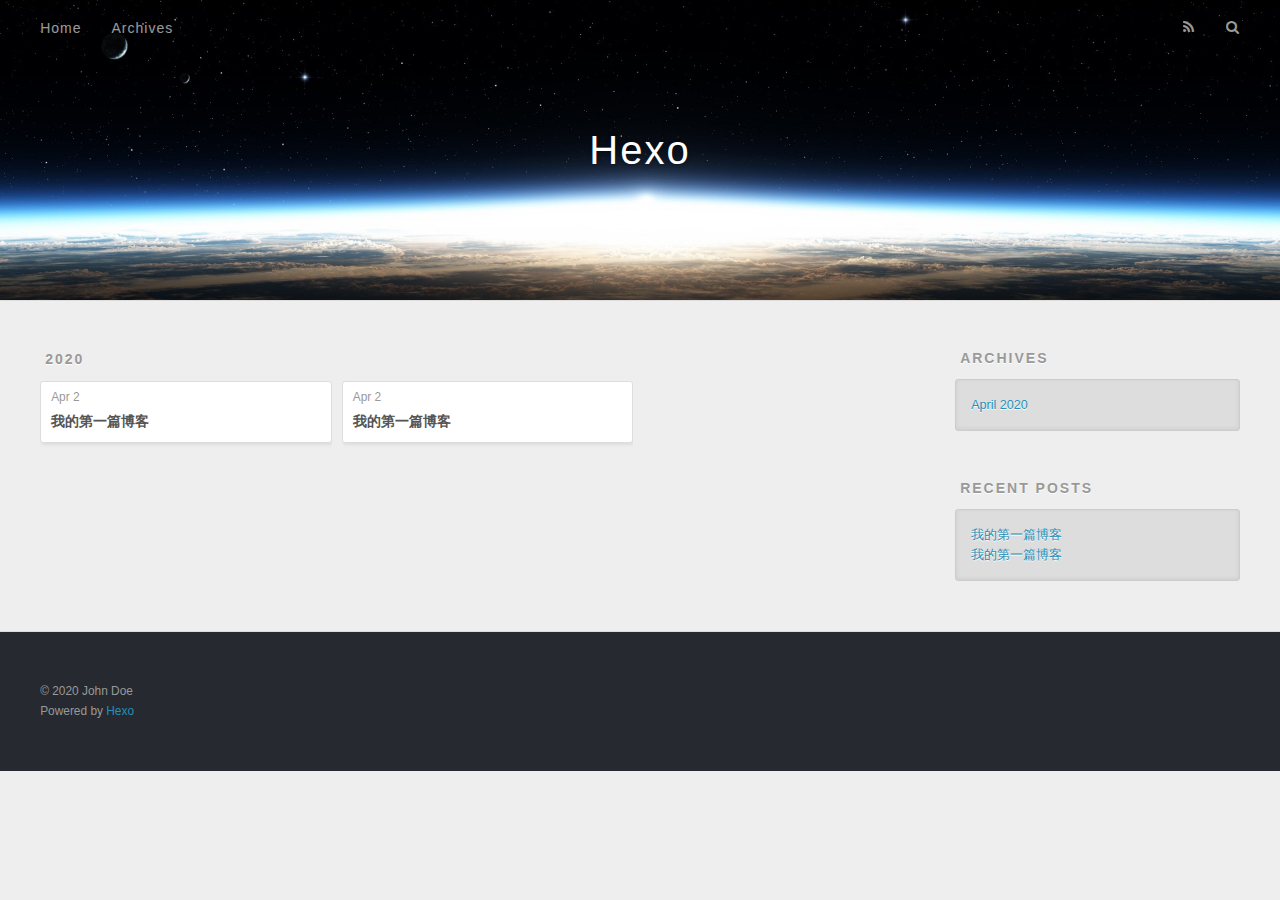
==== archives/index.html @ 29091b1b "Site updated: 2020-04-02 18:50:26" ====
<!DOCTYPE html>
<html>
<head>
  <meta charset="utf-8">
  

  
  <title>Archives | Hexo</title>
  <meta name="viewport" content="width=device-width, initial-scale=1, maximum-scale=1">
  <meta property="og:type" content="website">
<meta property="og:title" content="Hexo">
<meta property="og:url" content="http://yoursite.com/archives/index.html">
<meta property="og:site_name" content="Hexo">
<meta property="og:locale" content="en_US">
<meta property="article:author" content="John Doe">
<meta name="twitter:card" content="summary">
  
    <link rel="alternate" href="/atom.xml" title="Hexo" type="application/atom+xml">
  
  
    <link rel="icon" href="/favicon.png">
  
  
    <link href="//fonts.googleapis.com/css?family=Source+Code+Pro" rel="stylesheet" type="text/css">
  
  
<link rel="stylesheet" href="/css/style.css">

<meta name="generator" content="Hexo 4.2.0"></head>

<body>
  <div id="container">
    <div id="wrap">
      <header id="header">
  <div id="banner"></div>
  <div id="header-outer" class="outer">
    <div id="header-title" class="inner">
      <h1 id="logo-wrap">
        <a href="/" id="logo">Hexo</a>
      </h1>
      
    </div>
    <div id="header-inner" class="inner">
      <nav id="main-nav">
        <a id="main-nav-toggle" class="nav-icon"></a>
        
          <a class="main-nav-link" href="/">Home</a>
        
          <a class="main-nav-link" href="/archives">Archives</a>
        
      </nav>
      <nav id="sub-nav">
        
          <a id="nav-rss-link" class="nav-icon" href="/atom.xml" title="RSS Feed"></a>
        
        <a id="nav-search-btn" class="nav-icon" title="Search"></a>
      </nav>
      <div id="search-form-wrap">
        <form action="//google.com/search" method="get" accept-charset="UTF-8" class="search-form"><input type="search" name="q" class="search-form-input" placeholder="Search"><button type="submit" class="search-form-submit">&#xF002;</button><input type="hidden" name="sitesearch" value="http://yoursite.com"></form>
      </div>
    </div>
  </div>
</header>
      <div class="outer">
        <section id="main">
  
  
    
    
      
      
      <section class="archives-wrap">
        <div class="archive-year-wrap">
          <a href="/archives/2020" class="archive-year">2020</a>
        </div>
        <div class="archives">
    
    <article class="archive-article archive-type-post">
  <div class="archive-article-inner">
    <header class="archive-article-header">
      <a href="/2020/04/02/%E6%88%91%E7%9A%84%E7%AC%AC%E4%B8%80%E7%AF%87%E5%8D%9A%E5%AE%A2/" class="archive-article-date">
  <time datetime="2020-04-02T09:47:54.000Z" itemprop="datePublished">Apr 2</time>
</a>
      
  
    <h1 itemprop="name">
      <a class="archive-article-title" href="/2020/04/02/%E6%88%91%E7%9A%84%E7%AC%AC%E4%B8%80%E7%AF%87%E5%8D%9A%E5%AE%A2/">我的第一篇博客</a>
    </h1>
  

    </header>
  </div>
</article>
  
    
    
    <article class="archive-article archive-type-post">
  <div class="archive-article-inner">
    <header class="archive-article-header">
      <a href="/2020/04/02/hello-world/" class="archive-article-date">
  <time datetime="2020-04-02T09:35:02.810Z" itemprop="datePublished">Apr 2</time>
</a>
      
  
    <h1 itemprop="name">
      <a class="archive-article-title" href="/2020/04/02/hello-world/">我的第一篇博客</a>
    </h1>
  

    </header>
  </div>
</article>
  
  
    </div></section>
  


</section>
        
          <aside id="sidebar">
  
    

  
    

  
    
  
    
  <div class="widget-wrap">
    <h3 class="widget-title">Archives</h3>
    <div class="widget">
      <ul class="archive-list"><li class="archive-list-item"><a class="archive-list-link" href="/archives/2020/04/">April 2020</a></li></ul>
    </div>
  </div>


  
    
  <div class="widget-wrap">
    <h3 class="widget-title">Recent Posts</h3>
    <div class="widget">
      <ul>
        
          <li>
            <a href="/2020/04/02/%E6%88%91%E7%9A%84%E7%AC%AC%E4%B8%80%E7%AF%87%E5%8D%9A%E5%AE%A2/">我的第一篇博客</a>
          </li>
        
          <li>
            <a href="/2020/04/02/hello-world/">我的第一篇博客</a>
          </li>
        
      </ul>
    </div>
  </div>

  
</aside>
        
      </div>
      <footer id="footer">
  
  <div class="outer">
    <div id="footer-info" class="inner">
      &copy; 2020 John Doe<br>
      Powered by <a href="http://hexo.io/" target="_blank">Hexo</a>
    </div>
  </div>
</footer>
    </div>
    <nav id="mobile-nav">
  
    <a href="/" class="mobile-nav-link">Home</a>
  
    <a href="/archives" class="mobile-nav-link">Archives</a>
  
</nav>
    

<script src="//ajax.googleapis.com/ajax/libs/jquery/2.0.3/jquery.min.js"></script>


  
<link rel="stylesheet" href="/fancybox/jquery.fancybox.css">

  
<script src="/fancybox/jquery.fancybox.pack.js"></script>




<script src="/js/script.js"></script>




  </div>
</body>
</html>
---- css/style.css ----
body {
  width: 100%;
}
body:before,
body:after {
  content: "";
  display: table;
}
body:after {
  clear: both;
}
html,
body,
div,
span,
applet,
object,
iframe,
h1,
h2,
h3,
h4,
h5,
h6,
p,
blockquote,
pre,
a,
abbr,
acronym,
address,
big,
cite,
code,
del,
dfn,
em,
img,
ins,
kbd,
q,
s,
samp,
small,
strike,
strong,
sub,
sup,
tt,
var,
dl,
dt,
dd,
ol,
ul,
li,
fieldset,
form,
label,
legend,
table,
caption,
tbody,
tfoot,
thead,
tr,
th,
td {
  margin: 0;
  padding: 0;
  border: 0;
  outline: 0;
  font-weight: inherit;
  font-style: inherit;
  font-family: inherit;
  font-size: 100%;
  vertical-align: baseline;
}
body {
  line-height: 1;
  color: #000;
  background: #fff;
}
ol,
ul {
  list-style: none;
}
table {
  border-collapse: separate;
  border-spacing: 0;
  vertical-align: middle;
}
caption,
th,
td {
  text-align: left;
  font-weight: normal;
  vertical-align: middle;
}
a img {
  border: none;
}
input,
button {
  margin: 0;
  padding: 0;
}
input::-moz-focus-inner,
button::-moz-focus-inner {
  border: 0;
  padding: 0;
}
@font-face {
  font-family: FontAwesome;
  font-style: normal;
  font-weight: normal;
  src: url("fonts/fontawesome-webfont.eot?v=#4.0.3");
  src: url("fonts/fontawesome-webfont.eot?#iefix&v=#4.0.3") format("embedded-opentype"), url("fonts/fontawesome-webfont.woff?v=#4.0.3") format("woff"), url("fonts/fontawesome-webfont.ttf?v=#4.0.3") format("truetype"), url("fonts/fontawesome-webfont.svg#fontawesomeregular?v=#4.0.3") format("svg");
}
html,
body,
#container {
  height: 100%;
}
body {
  background: #eee;
  font: 14px -apple-system, BlinkMacSystemFont, "Segoe UI", "Roboto", "Oxygen", "Ubuntu", "Cantarell", "Fira Sans", "Droid Sans", "Helvetica Neue", sans-serif;
  -webkit-text-size-adjust: 100%;
}
.outer {
  max-width: 1220px;
  margin: 0 auto;
  padding: 0 20px;
}
.outer:before,
.outer:after {
  content: "";
  display: table;
}
.outer:after {
  clear: both;
}
.inner {
  display: inline;
  float: left;
  width: 98.33333333333333%;
  margin: 0 0.833333333333333%;
}
.left,
.alignleft {
  float: left;
}
.right,
.alignright {
  float: right;
}
.clear {
  clear: both;
}
#container {
  position: relative;
}
.mobile-nav-on {
  overflow: hidden;
}
#wrap {
  height: 100%;
  width: 100%;
  position: absolute;
  top: 0;
  left: 0;
  -webkit-transition: 0.2s ease-out;
  -moz-transition: 0.2s ease-out;
  -ms-transition: 0.2s ease-out;
  transition: 0.2s ease-out;
  z-index: 1;
  background: #eee;
}
.mobile-nav-on #wrap {
  left: 280px;
}
@media screen and (min-width: 768px) {
  #main {
    display: inline;
    float: left;
    width: 73.33333333333333%;
    margin: 0 0.833333333333333%;
  }
}
.article-date,
.article-category-link,
.archive-year,
.widget-title {
  text-decoration: none;
  text-transform: uppercase;
  letter-spacing: 2px;
  color: #999;
  margin-bottom: 1em;
  margin-left: 5px;
  line-height: 1em;
  text-shadow: 0 1px #fff;
  font-weight: bold;
}
.article-inner,
.archive-article-inner {
  background: #fff;
  -webkit-box-shadow: 1px 2px 3px #ddd;
  box-shadow: 1px 2px 3px #ddd;
  border: 1px solid #ddd;
  border-radius: 3px;
}
.article-entry h1,
.widget h1 {
  font-size: 2em;
}
.article-entry h2,
.widget h2 {
  font-size: 1.5em;
}
.article-entry h3,
.widget h3 {
  font-size: 1.3em;
}
.article-entry h4,
.widget h4 {
  font-size: 1.2em;
}
.article-entry h5,
.widget h5 {
  font-size: 1em;
}
.article-entry h6,
.widget h6 {
  font-size: 1em;
  color: #999;
}
.article-entry hr,
.widget hr {
  border: 1px dashed #ddd;
}
.article-entry strong,
.widget strong {
  font-weight: bold;
}
.article-entry em,
.widget em,
.article-entry cite,
.widget cite {
  font-style: italic;
}
.article-entry sup,
.widget sup,
.article-entry sub,
.widget sub {
  font-size: 0.75em;
  line-height: 0;
  position: relative;
  vertical-align: baseline;
}
.article-entry sup,
.widget sup {
  top: -0.5em;
}
.article-entry sub,
.widget sub {
  bottom: -0.2em;
}
.article-entry small,
.widget small {
  font-size: 0.85em;
}
.article-entry acronym,
.widget acronym,
.article-entry abbr,
.widget abbr {
  border-bottom: 1px dotted;
}
.article-entry ul,
.widget ul,
.article-entry ol,
.widget ol,
.article-entry dl,
.widget dl {
  margin: 0 20px;
  line-height: 1.6em;
}
.article-entry ul ul,
.widget ul ul,
.article-entry ol ul,
.widget ol ul,
.article-entry ul ol,
.widget ul ol,
.article-entry ol ol,
.widget ol ol {
  margin-top: 0;
  margin-bottom: 0;
}
.article-entry ul,
.widget ul {
  list-style: disc;
}
.article-entry ol,
.widget ol {
  list-style: decimal;
}
.article-entry dt,
.widget dt {
  font-weight: bold;
}
#header {
  height: 300px;
  position: relative;
  border-bottom: 1px solid #ddd;
}
#header:before,
#header:after {
  content: "";
  position: absolute;
  left: 0;
  right: 0;
  height: 40px;
}
#header:before {
  top: 0;
  background: -webkit-linear-gradient(rgba(0,0,0,0.2), transparent);
  background: -moz-linear-gradient(rgba(0,0,0,0.2), transparent);
  background: -ms-linear-gradient(rgba(0,0,0,0.2), transparent);
  background: linear-gradient(rgba(0,0,0,0.2), transparent);
}
#header:after {
  bottom: 0;
  background: -webkit-linear-gradient(transparent, rgba(0,0,0,0.2));
  background: -moz-linear-gradient(transparent, rgba(0,0,0,0.2));
  background: -ms-linear-gradient(transparent, rgba(0,0,0,0.2));
  background: linear-gradient(transparent, rgba(0,0,0,0.2));
}
#header-outer {
  height: 100%;
  position: relative;
}
#header-inner {
  position: relative;
  overflow: hidden;
}
#banner {
  position: absolute;
  top: 0;
  left: 0;
  width: 100%;
  height: 100%;
  background: url("images/banner.jpg") center #000;
  -webkit-background-size: cover;
  -moz-background-size: cover;
  background-size: cover;
  z-index: -1;
}
#header-title {
  text-align: center;
  height: 40px;
  position: absolute;
  top: 50%;
  left: 0;
  margin-top: -20px;
}
#logo,
#subtitle {
  text-decoration: none;
  color: #fff;
  font-weight: 300;
  text-shadow: 0 1px 4px rgba(0,0,0,0.3);
}
#logo {
  font-size: 40px;
  line-height: 40px;
  letter-spacing: 2px;
}
#subtitle {
  font-size: 16px;
  line-height: 16px;
  letter-spacing: 1px;
}
#subtitle-wrap {
  margin-top: 16px;
}
#main-nav {
  float: left;
  margin-left: -15px;
}
.nav-icon,
.main-nav-link {
  float: left;
  color: #fff;
  opacity: 0.6;
  text-decoration: none;
  text-shadow: 0 1px rgba(0,0,0,0.2);
  -webkit-transition: opacity 0.2s;
  -moz-transition: opacity 0.2s;
  -ms-transition: opacity 0.2s;
  transition: opacity 0.2s;
  display: block;
  padding: 20px 15px;
}
.nav-icon:hover,
.main-nav-link:hover {
  opacity: 1;
}
.nav-icon {
  font-family: FontAwesome;
  text-align: center;
  font-size: 14px;
  width: 14px;
  height: 14px;
  padding: 20px 15px;
  position: relative;
  cursor: pointer;
}
.main-nav-link {
  font-weight: 300;
  letter-spacing: 1px;
}
@media screen and (max-width: 479px) {
  .main-nav-link {
    display: none;
  }
}
#main-nav-toggle {
  display: none;
}
#main-nav-toggle:before {
  content: "\f0c9";
}
@media screen and (max-width: 479px) {
  #main-nav-toggle {
    display: block;
  }
}
#sub-nav {
  float: right;
  margin-right: -15px;
}
#nav-rss-link:before {
  content: "\f09e";
}
#nav-search-btn:before {
  content: "\f002";
}
#search-form-wrap {
  position: absolute;
  top: 15px;
  width: 150px;
  height: 30px;
  right: -150px;
  opacity: 0;
  -webkit-transition: 0.2s ease-out;
  -moz-transition: 0.2s ease-out;
  -ms-transition: 0.2s ease-out;
  transition: 0.2s ease-out;
}
#search-form-wrap.on {
  opacity: 1;
  right: 0;
}
@media screen and (max-width: 479px) {
  #search-form-wrap {
    width: 100%;
    right: -100%;
  }
}
.search-form {
  position: absolute;
  top: 0;
  left: 0;
  right: 0;
  background: #fff;
  padding: 5px 15px;
  border-radius: 15px;
  -webkit-box-shadow: 0 0 10px rgba(0,0,0,0.3);
  box-shadow: 0 0 10px rgba(0,0,0,0.3);
}
.search-form-input {
  border: none;
  background: none;
  color: #555;
  width: 100%;
  font: 13px -apple-system, BlinkMacSystemFont, "Segoe UI", "Roboto", "Oxygen", "Ubuntu", "Cantarell", "Fira Sans", "Droid Sans", "Helvetica Neue", sans-serif;
  outline: none;
}
.search-form-input::-webkit-search-results-decoration,
.search-form-input::-webkit-search-cancel-button {
  -webkit-appearance: none;
}
.search-form-submit {
  position: absolute;
  top: 50%;
  right: 10px;
  margin-top: -7px;
  font: 13px FontAwesome;
  border: none;
  background: none;
  color: #bbb;
  cursor: pointer;
}
.search-form-submit:hover,
.search-form-submit:focus {
  color: #777;
}
.article {
  margin: 50px 0;
}
.article-inner {
  overflow: hidden;
}
.article-meta:before,
.article-meta:after {
  content: "";
  display: table;
}
.article-meta:after {
  clear: both;
}
.article-date {
  float: left;
}
.article-category {
  float: left;
  line-height: 1em;
  color: #ccc;
  text-shadow: 0 1px #fff;
  margin-left: 8px;
}
.article-category:before {
  content: "\2022";
}
.article-category-link {
  margin: 0 12px 1em;
}
.article-header {
  padding: 20px 20px 0;
}
.article-title {
  text-decoration: none;
  font-size: 2em;
  font-weight: bold;
  color: #555;
  line-height: 1.1em;
  -webkit-transition: color 0.2s;
  -moz-transition: color 0.2s;
  -ms-transition: color 0.2s;
  transition: color 0.2s;
}
a.article-title:hover {
  color: #258fb8;
}
.article-entry {
  color: #555;
  padding: 0 20px;
}
.article-entry:before,
.article-entry:after {
  content: "";
  display: table;
}
.article-entry:after {
  clear: both;
}
.article-entry p,
.article-entry table {
  line-height: 1.6em;
  margin: 1.6em 0;
}
.article-entry h1,
.article-entry h2,
.article-entry h3,
.article-entry h4,
.article-entry h5,
.article-entry h6 {
  font-weight: bold;
}
.article-entry h1,
.article-entry h2,
.article-entry h3,
.article-entry h4,
.article-entry h5,
.article-entry h6 {
  line-height: 1.1em;
  margin: 1.1em 0;
}
.article-entry a {
  color: #258fb8;
  text-decoration: none;
}
.article-entry a:hover {
  text-decoration: underline;
}
.article-entry ul,
.article-entry ol,
.article-entry dl {
  margin-top: 1.6em;
  margin-bottom: 1.6em;
}
.article-entry img,
.article-entry video {
  max-width: 100%;
  height: auto;
  display: block;
  margin: auto;
}
.article-entry iframe {
  border: none;
}
.article-entry table {
  width: 100%;
  border-collapse: collapse;
  border-spacing: 0;
}
.article-entry th {
  font-weight: bold;
  border-bottom: 3px solid #ddd;
  padding-bottom: 0.5em;
}
.article-entry td {
  border-bottom: 1px solid #ddd;
  padding: 10px 0;
}
.article-entry blockquote {
  font-family: Georgia, "Times New Roman", serif;
  font-size: 1.4em;
  margin: 1.6em 20px;
  text-align: center;
}
.article-entry blockquote footer {
  font-size: 14px;
  margin: 1.6em 0;
  font-family: -apple-system, BlinkMacSystemFont, "Segoe UI", "Roboto", "Oxygen", "Ubuntu", "Cantarell", "Fira Sans", "Droid Sans", "Helvetica Neue", sans-serif;
}
.article-entry blockquote footer cite:before {
  content: "—";
  padding: 0 0.5em;
}
.article-entry .pullquote {
  text-align: left;
  width: 45%;
  margin: 0;
}
.article-entry .pullquote.left {
  margin-left: 0.5em;
  margin-right: 1em;
}
.article-entry .pullquote.right {
  margin-right: 0.5em;
  margin-left: 1em;
}
.article-entry .caption {
  color: #999;
  display: block;
  font-size: 0.9em;
  margin-top: 0.5em;
  position: relative;
  text-align: center;
}
.article-entry .video-container {
  position: relative;
  padding-top: 56.25%;
  height: 0;
  overflow: hidden;
}
.article-entry .video-container iframe,
.article-entry .video-container object,
.article-entry .video-container embed {
  position: absolute;
  top: 0;
  left: 0;
  width: 100%;
  height: 100%;
  margin-top: 0;
}
.article-more-link a {
  display: inline-block;
  line-height: 1em;
  padding: 6px 15px;
  border-radius: 15px;
  background: #eee;
  color: #999;
  text-shadow: 0 1px #fff;
  text-decoration: none;
}
.article-more-link a:hover {
  background: #258fb8;
  color: #fff;
  text-decoration: none;
  text-shadow: 0 1px #1e7293;
}
.article-footer {
  font-size: 0.85em;
  line-height: 1.6em;
  border-top: 1px solid #ddd;
  padding-top: 1.6em;
  margin: 0 20px 20px;
}
.article-footer:before,
.article-footer:after {
  content: "";
  display: table;
}
.article-footer:after {
  clear: both;
}
.article-footer a {
  color: #999;
  text-decoration: none;
}
.article-footer a:hover {
  color: #555;
}
.article-tag-list-item {
  float: left;
  margin-right: 10px;
}
.article-tag-list-link:before {
  content: "#";
}
.article-comment-link {
  float: right;
}
.article-comment-link:before {
  content: "\f075";
  font-family: FontAwesome;
  padding-right: 8px;
}
.article-share-link {
  cursor: pointer;
  float: right;
  margin-left: 20px;
}
.article-share-link:before {
  content: "\f064";
  font-family: FontAwesome;
  padding-right: 6px;
}
#article-nav {
  position: relative;
}
#article-nav:before,
#article-nav:after {
  content: "";
  display: table;
}
#article-nav:after {
  clear: both;
}
@media screen and (min-width: 768px) {
  #article-nav {
    margin: 50px 0;
  }
  #article-nav:before {
    width: 8px;
    height: 8px;
    position: absolute;
    top: 50%;
    left: 50%;
    margin-top: -4px;
    margin-left: -4px;
    content: "";
    border-radius: 50%;
    background: #ddd;
    -webkit-box-shadow: 0 1px 2px #fff;
    box-shadow: 0 1px 2px #fff;
  }
}
.article-nav-link-wrap {
  text-decoration: none;
  text-shadow: 0 1px #fff;
  color: #999;
  -webkit-box-sizing: border-box;
  -moz-box-sizing: border-box;
  box-sizing: border-box;
  margin-top: 50px;
  text-align: center;
  display: block;
}
.article-nav-link-wrap:hover {
  color: #555;
}
@media screen and (min-width: 768px) {
  .article-nav-link-wrap {
    width: 50%;
    margin-top: 0;
  }
}
@media screen and (min-width: 768px) {
  #article-nav-newer {
    float: left;
    text-align: right;
    padding-right: 20px;
  }
}
@media screen and (min-width: 768px) {
  #article-nav-older {
    float: right;
    text-align: left;
    padding-left: 20px;
  }
}
.article-nav-caption {
  text-transform: uppercase;
  letter-spacing: 2px;
  color: #ddd;
  line-height: 1em;
  font-weight: bold;
}
#article-nav-newer .article-nav-caption {
  margin-right: -2px;
}
.article-nav-title {
  font-size: 0.85em;
  line-height: 1.6em;
  margin-top: 0.5em;
}
.article-share-box {
  position: absolute;
  display: none;
  background: #fff;
  -webkit-box-shadow: 1px 2px 10px rgba(0,0,0,0.2);
  box-shadow: 1px 2px 10px rgba(0,0,0,0.2);
  border-radius: 3px;
  margin-left: -145px;
  overflow: hidden;
  z-index: 1;
}
.article-share-box.on {
  display: block;
}
.article-share-input {
  width: 100%;
  background: none;
  -webkit-box-sizing: border-box;
  -moz-box-sizing: border-box;
  box-sizing: border-box;
  font: 14px -apple-system, BlinkMacSystemFont, "Segoe UI", "Roboto", "Oxygen", "Ubuntu", "Cantarell", "Fira Sans", "Droid Sans", "Helvetica Neue", sans-serif;
  padding: 0 15px;
  color: #555;
  outline: none;
  border: 1px solid #ddd;
  border-radius: 3px 3px 0 0;
  height: 36px;
  line-height: 36px;
}
.article-share-links {
  background: #eee;
}
.article-share-links:before,
.article-share-links:after {
  content: "";
  display: table;
}
.article-share-links:after {
  clear: both;
}
.article-share-twitter,
.article-share-facebook,
.article-share-pinterest,
.article-share-google {
  width: 50px;
  height: 36px;
  display: block;
  float: left;
  position: relative;
  color: #999;
  text-shadow: 0 1px #fff;
}
.article-share-twitter:before,
.article-share-facebook:before,
.article-share-pinterest:before,
.article-share-google:before {
  font-size: 20px;
  font-family: FontAwesome;
  width: 20px;
  height: 20px;
  position: absolute;
  top: 50%;
  left: 50%;
  margin-top: -10px;
  margin-left: -10px;
  text-align: center;
}
.article-share-twitter:hover,
.article-share-facebook:hover,
.article-share-pinterest:hover,
.article-share-google:hover {
  color: #fff;
}
.article-share-twitter:before {
  content: "\f099";
}
.article-share-twitter:hover {
  background: #00aced;
  text-shadow: 0 1px #008abe;
}
.article-share-facebook:before {
  content: "\f09a";
}
.article-share-facebook:hover {
  background: #3b5998;
  text-shadow: 0 1px #2f477a;
}
.article-share-pinterest:before {
  content: "\f0d2";
}
.article-share-pinterest:hover {
  background: #cb2027;
  text-shadow: 0 1px #a21a1f;
}
.article-share-google:before {
  content: "\f0d5";
}
.article-share-google:hover {
  background: #dd4b39;
  text-shadow: 0 1px #be3221;
}
.article-gallery {
  background: #000;
  position: relative;
}
.article-gallery-photos {
  position: relative;
  overflow: hidden;
}
.article-gallery-img {
  display: none;
  max-width: 100%;
}
.article-gallery-img:first-child {
  display: block;
}
.article-gallery-img.loaded {
  position: absolute;
  display: block;
}
.article-gallery-img img {
  display: block;
  max-width: 100%;
  margin: 0 auto;
}
#comments {
  background: #fff;
  -webkit-box-shadow: 1px 2px 3px #ddd;
  box-shadow: 1px 2px 3px #ddd;
  padding: 20px;
  border: 1px solid #ddd;
  border-radius: 3px;
  margin: 50px 0;
}
#comments a {
  color: #258fb8;
}
.archives-wrap {
  margin: 50px 0;
}
.archives:before,
.archives:after {
  content: "";
  display: table;
}
.archives:after {
  clear: both;
}
.archive-year-wrap {
  margin-bottom: 1em;
}
.archives {
  -webkit-column-gap: 10px;
  -moz-column-gap: 10px;
  column-gap: 10px;
}
@media screen and (min-width: 480px) and (max-width: 767px) {
  .archives {
    -webkit-column-count: 2;
    -moz-column-count: 2;
    column-count: 2;
  }
}
@media screen and (min-width: 768px) {
  .archives {
    -webkit-column-count: 3;
    -moz-column-count: 3;
    column-count: 3;
  }
}
.archive-article {
  -webkit-column-break-inside: avoid;
  page-break-inside: avoid;
  overflow: hidden;
  break-inside: avoid-column;
}
.archive-article-inner {
  padding: 10px;
  margin-bottom: 15px;
}
.archive-article-title {
  text-decoration: none;
  font-weight: bold;
  color: #555;
  -webkit-transition: color 0.2s;
  -moz-transition: color 0.2s;
  -ms-transition: color 0.2s;
  transition: color 0.2s;
  line-height: 1.6em;
}
.archive-article-title:hover {
  color: #258fb8;
}
.archive-article-footer {
  margin-top: 1em;
}
.archive-article-date {
  color: #999;
  text-decoration: none;
  font-size: 0.85em;
  line-height: 1em;
  margin-bottom: 0.5em;
  display: block;
}
#page-nav {
  margin: 50px auto;
  background: #fff;
  -webkit-box-shadow: 1px 2px 3px #ddd;
  box-shadow: 1px 2px 3px #ddd;
  border: 1px solid #ddd;
  border-radius: 3px;
  text-align: center;
  color: #999;
  overflow: hidden;
}
#page-nav:before,
#page-nav:after {
  content: "";
  display: table;
}
#page-nav:after {
  clear: both;
}
#page-nav a,
#page-nav span {
  padding: 10px 20px;
  line-height: 1;
  height: 2ex;
}
#page-nav a {
  color: #999;
  text-decoration: none;
}
#page-nav a:hover {
  background: #999;
  color: #fff;
}
#page-nav .prev {
  float: left;
}
#page-nav .next {
  float: right;
}
#page-nav .page-number {
  display: inline-block;
}
@media screen and (max-width: 479px) {
  #page-nav .page-number {
    display: none;
  }
}
#page-nav .current {
  color: #555;
  font-weight: bold;
}
#page-nav .space {
  color: #ddd;
}
#footer {
  background: #262a30;
  padding: 50px 0;
  border-top: 1px solid #ddd;
  color: #999;
}
#footer a {
  color: #258fb8;
  text-decoration: none;
}
#footer a:hover {
  text-decoration: underline;
}
#footer-info {
  line-height: 1.6em;
  font-size: 0.85em;
}
.article-entry pre,
.article-entry .highlight {
  background: #2d2d2d;
  margin: 0 -20px;
  padding: 15px 20px;
  border-style: solid;
  border-color: #ddd;
  border-width: 1px 0;
  overflow: auto;
  color: #ccc;
  line-height: 22.400000000000002px;
}
.article-entry .highlight .gutter pre,
.article-entry .gist .gist-file .gist-data .line-numbers {
  color: #666;
  font-size: 0.85em;
}
.article-entry pre,
.article-entry code {
  font-family: "Source Code Pro", Consolas, Monaco, Menlo, Consolas, monospace;
}
.article-entry code {
  background: #eee;
  text-shadow: 0 1px #fff;
  padding: 0 0.3em;
}
.article-entry pre code {
  background: none;
  text-shadow: none;
  padding: 0;
}
.article-entry .highlight pre {
  border: none;
  margin: 0;
  padding: 0;
}
.article-entry .highlight table {
  margin: 0;
  width: auto;
}
.article-entry .highlight td {
  border: none;
  padding: 0;
}
.article-entry .highlight figcaption {
  font-size: 0.85em;
  color: #999;
  line-height: 1em;
  margin-bottom: 1em;
}
.article-entry .highlight figcaption:before,
.article-entry .highlight figcaption:after {
  content: "";
  display: table;
}
.article-entry .highlight figcaption:after {
  clear: both;
}
.article-entry .highlight figcaption a {
  float: right;
}
.article-entry .highlight .gutter pre {
  text-align: right;
  padding-right: 20px;
}
.article-entry .highlight .line {
  height: 22.400000000000002px;
}
.article-entry .highlight .line.marked {
  background: #515151;
}
.article-entry .gist {
  margin: 0 -20px;
  border-style: solid;
  border-color: #ddd;
  border-width: 1px 0;
  background: #2d2d2d;
  padding: 15px 20px 15px 0;
}
.article-entry .gist .gist-file {
  border: none;
  font-family: "Source Code Pro", Consolas, Monaco, Menlo, Consolas, monospace;
  margin: 0;
}
.article-entry .gist .gist-file .gist-data {
  background: none;
  border: none;
}
.article-entry .gist .gist-file .gist-data .line-numbers {
  background: none;
  border: none;
  padding: 0 20px 0 0;
}
.article-entry .gist .gist-file .gist-data .line-data {
  padding: 0 !important;
}
.article-entry .gist .gist-file .highlight {
  margin: 0;
  padding: 0;
  border: none;
}
.article-entry .gist .gist-file .gist-meta {
  background: #2d2d2d;
  color: #999;
  font: 0.85em -apple-system, BlinkMacSystemFont, "Segoe UI", "Roboto", "Oxygen", "Ubuntu", "Cantarell", "Fira Sans", "Droid Sans", "Helvetica Neue", sans-serif;
  text-shadow: 0 0;
  padding: 0;
  margin-top: 1em;
  margin-left: 20px;
}
.article-entry .gist .gist-file .gist-meta a {
  color: #258fb8;
  font-weight: normal;
}
.article-entry .gist .gist-file .gist-meta a:hover {
  text-decoration: underline;
}
pre .comment,
pre .title {
  color: #999;
}
pre .variable,
pre .attribute,
pre .tag,
pre .regexp,
pre .ruby .constant,
pre .xml .tag .title,
pre .xml .pi,
pre .xml .doctype,
pre .html .doctype,
pre .css .id,
pre .css .class,
pre .css .pseudo {
  color: #f2777a;
}
pre .number,
pre .preprocessor,
pre .built_in,
pre .literal,
pre .params,
pre .constant {
  color: #f99157;
}
pre .class,
pre .ruby .class .title,
pre .css .rules .attribute {
  color: #9c9;
}
pre .string,
pre .value,
pre .inheritance,
pre .header,
pre .ruby .symbol,
pre .xml .cdata {
  color: #9c9;
}
pre .css .hexcolor {
  color: #6cc;
}
pre .function,
pre .python .decorator,
pre .python .title,
pre .ruby .function .title,
pre .ruby .title .keyword,
pre .perl .sub,
pre .javascript .title,
pre .coffeescript .title {
  color: #69c;
}
pre .keyword,
pre .javascript .function {
  color: #c9c;
}
@media screen and (max-width: 479px) {
  #mobile-nav {
    position: absolute;
    top: 0;
    left: 0;
    width: 280px;
    height: 100%;
    background: #191919;
    border-right: 1px solid #fff;
  }
}
@media screen and (max-width: 479px) {
  .mobile-nav-link {
    display: block;
    color: #999;
    text-decoration: none;
    padding: 15px 20px;
    font-weight: bold;
  }
  .mobile-nav-link:hover {
    color: #fff;
  }
}
@media screen and (min-width: 768px) {
  #sidebar {
    display: inline;
    float: left;
    width: 23.333333333333332%;
    margin: 0 0.833333333333333%;
  }
}
.widget-wrap {
  margin: 50px 0;
}
.widget {
  color: #777;
  text-shadow: 0 1px #fff;
  background: #ddd;
  -webkit-box-shadow: 0 -1px 4px #ccc inset;
  box-shadow: 0 -1px 4px #ccc inset;
  border: 1px solid #ccc;
  padding: 15px;
  border-radius: 3px;
}
.widget a {
  color: #258fb8;
  text-decoration: none;
}
.widget a:hover {
  text-decoration: underline;
}
.widget ul ul,
.widget ol ul,
.widget dl ul,
.widget ul ol,
.widget ol ol,
.widget dl ol,
.widget ul dl,
.widget ol dl,
.widget dl dl {
  margin-left: 15px;
  list-style: disc;
}
.widget {
  line-height: 1.6em;
  word-wrap: break-word;
  font-size: 0.9em;
}
.widget ul,
.widget ol {
  list-style: none;
  margin: 0;
}
.widget ul ul,
.widget ol ul,
.widget ul ol,
.widget ol ol {
  margin: 0 20px;
}
.widget ul ul,
.widget ol ul {
  list-style: disc;
}
.widget ul ol,
.widget ol ol {
  list-style: decimal;
}
.category-list-count,
.tag-list-count,
.archive-list-count {
  padding-left: 5px;
  color: #999;
  font-size: 0.85em;
}
.category-list-count:before,
.tag-list-count:before,
.archive-list-count:before {
  content: "(";
}
.category-list-count:after,
.tag-list-count:after,
.archive-list-count:after {
  content: ")";
}
.tagcloud a {
  margin-right: 5px;
  display: inline-block;
}
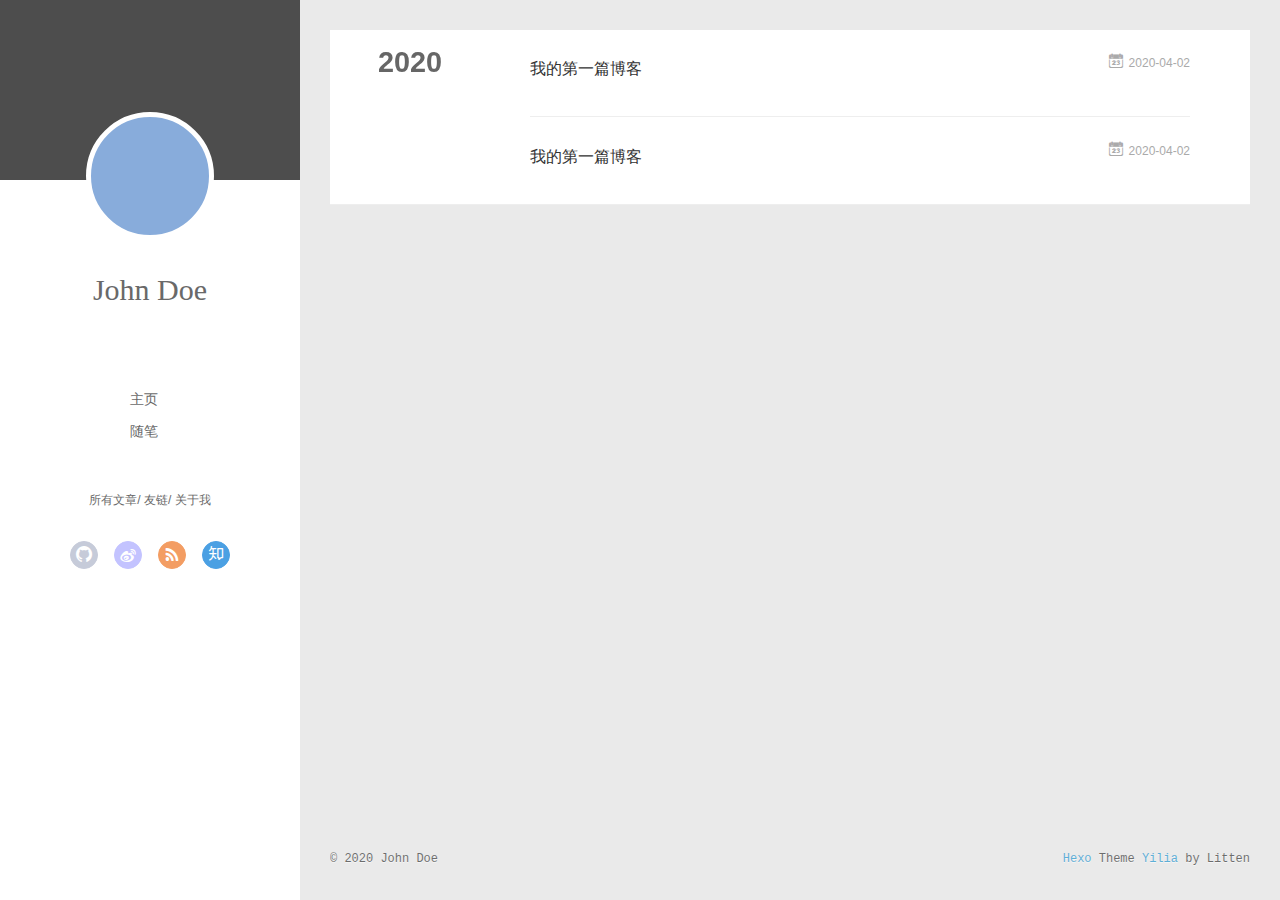
==== commit d8b8b590: "Site updated: 2020-04-02 19:37:41" ====
--- a/archives/index.html
+++ b/archives/index.html
@@ -3,8 +3,9 @@
 <head>
   <meta charset="utf-8">
   
-
-  
+  <meta name="renderer" content="webkit">
+  <meta http-equiv="X-UA-Compatible" content="IE=edge" >
+  <link rel="dns-prefetch" href="http://yoursite.com">
   <title>Archives | Hexo</title>
   <meta name="viewport" content="width=device-width, initial-scale=1, maximum-scale=1">
   <meta property="og:type" content="website">
@@ -15,54 +16,141 @@
 <meta property="article:author" content="John Doe">
 <meta name="twitter:card" content="summary">
   
-    <link rel="alternate" href="/atom.xml" title="Hexo" type="application/atom+xml">
+    <link rel="alternative" href="/atom.xml" title="Hexo" type="application/atom+xml">
   
   
     <link rel="icon" href="/favicon.png">
   
-  
-    <link href="//fonts.googleapis.com/css?family=Source+Code+Pro" rel="stylesheet" type="text/css">
-  
-  
-<link rel="stylesheet" href="/css/style.css">
+  <link rel="stylesheet" type="text/css" href="/./main.0cf68a.css">
+  <style type="text/css">
+  
+    #container.show {
+      background: linear-gradient(200deg,#a0cfe4,#e8c37e);
+    }
+  </style>
+  
+
+  
 
 <meta name="generator" content="Hexo 4.2.0"></head>
 
 <body>
-  <div id="container">
-    <div id="wrap">
-      <header id="header">
-  <div id="banner"></div>
-  <div id="header-outer" class="outer">
-    <div id="header-title" class="inner">
-      <h1 id="logo-wrap">
-        <a href="/" id="logo">Hexo</a>
-      </h1>
-      
+  <div id="container" q-class="show:isCtnShow">
+    <canvas id="anm-canvas" class="anm-canvas"></canvas>
+    <div class="left-col" q-class="show:isShow">
+      
+<div class="overlay" style="background: #4d4d4d"></div>
+<div class="intrude-less">
+	<header id="header" class="inner">
+		<a href="/" class="profilepic">
+			<img src="" class="js-avatar">
+		</a>
+		<hgroup>
+		  <h1 class="header-author"><a href="/">John Doe</a></h1>
+		</hgroup>
+		
+
+		<nav class="header-menu">
+			<ul>
+			
+				<li><a href="/">主页</a></li>
+	        
+				<li><a href="/tags/%E9%9A%8F%E7%AC%94/">随笔</a></li>
+	        
+			</ul>
+		</nav>
+		<nav class="header-smart-menu">
+    		
+    			
+    			<a q-on="click: openSlider(e, 'innerArchive')" href="javascript:void(0)">所有文章</a>
+    			
+            
+    			
+    			<a q-on="click: openSlider(e, 'friends')" href="javascript:void(0)">友链</a>
+    			
+            
+    			
+    			<a q-on="click: openSlider(e, 'aboutme')" href="javascript:void(0)">关于我</a>
+    			
+            
+		</nav>
+		<nav class="header-nav">
+			<div class="social">
+				
+					<a class="github" target="_blank" href="#" title="github"><i class="icon-github"></i></a>
+		        
+					<a class="weibo" target="_blank" href="#" title="weibo"><i class="icon-weibo"></i></a>
+		        
+					<a class="rss" target="_blank" href="#" title="rss"><i class="icon-rss"></i></a>
+		        
+					<a class="zhihu" target="_blank" href="#" title="zhihu"><i class="icon-zhihu"></i></a>
+		        
+			</div>
+		</nav>
+	</header>		
+</div>
+
     </div>
-    <div id="header-inner" class="inner">
-      <nav id="main-nav">
-        <a id="main-nav-toggle" class="nav-icon"></a>
-        
-          <a class="main-nav-link" href="/">Home</a>
-        
-          <a class="main-nav-link" href="/archives">Archives</a>
-        
-      </nav>
-      <nav id="sub-nav">
-        
-          <a id="nav-rss-link" class="nav-icon" href="/atom.xml" title="RSS Feed"></a>
-        
-        <a id="nav-search-btn" class="nav-icon" title="Search"></a>
-      </nav>
-      <div id="search-form-wrap">
-        <form action="//google.com/search" method="get" accept-charset="UTF-8" class="search-form"><input type="search" name="q" class="search-form-input" placeholder="Search"><button type="submit" class="search-form-submit">&#xF002;</button><input type="hidden" name="sitesearch" value="http://yoursite.com"></form>
-      </div>
-    </div>
-  </div>
-</header>
-      <div class="outer">
-        <section id="main">
+    <div class="mid-col" q-class="show:isShow,hide:isShow|isFalse">
+      
+<nav id="mobile-nav">
+  	<div class="overlay js-overlay" style="background: #4d4d4d"></div>
+	<div class="btnctn js-mobile-btnctn">
+  		<div class="slider-trigger list" q-on="click: openSlider(e)"><i class="icon icon-sort"></i></div>
+	</div>
+	<div class="intrude-less">
+		<header id="header" class="inner">
+			<div class="profilepic">
+				<img src="" class="js-avatar">
+			</div>
+			<hgroup>
+			  <h1 class="header-author js-header-author">John Doe</h1>
+			</hgroup>
+			
+			
+			
+				
+			
+				
+			
+			
+			
+			<nav class="header-nav">
+				<div class="social">
+					
+						<a class="github" target="_blank" href="#" title="github"><i class="icon-github"></i></a>
+			        
+						<a class="weibo" target="_blank" href="#" title="weibo"><i class="icon-weibo"></i></a>
+			        
+						<a class="rss" target="_blank" href="#" title="rss"><i class="icon-rss"></i></a>
+			        
+						<a class="zhihu" target="_blank" href="#" title="zhihu"><i class="icon-zhihu"></i></a>
+			        
+				</div>
+			</nav>
+
+			<nav class="header-menu js-header-menu">
+				<ul style="width: 50%">
+				
+				
+					<li style="width: 50%"><a href="/">主页</a></li>
+		        
+					<li style="width: 50%"><a href="/tags/%E9%9A%8F%E7%AC%94/">随笔</a></li>
+		        
+				</ul>
+			</nav>
+		</header>				
+	</div>
+	<div class="mobile-mask" style="display:none" q-show="isShow"></div>
+</nav>
+
+      <div id="wrapper" class="body-wrap">
+        <div class="menu-l">
+          <div class="canvas-wrap">
+            <canvas data-colors="#eaeaea" data-sectionHeight="100" data-contentId="js-content" id="myCanvas1" class="anm-canvas"></canvas>
+          </div>
+          <div id="js-content" class="content-ll">
+            
   
   
     
@@ -78,16 +166,24 @@
     <article class="archive-article archive-type-post">
   <div class="archive-article-inner">
     <header class="archive-article-header">
-      <a href="/2020/04/02/%E6%88%91%E7%9A%84%E7%AC%AC%E4%B8%80%E7%AF%87%E5%8D%9A%E5%AE%A2/" class="archive-article-date">
-  <time datetime="2020-04-02T09:47:54.000Z" itemprop="datePublished">Apr 2</time>
+      	<div class="article-meta">
+	      	<a href="/2020/04/02/%E6%88%91%E7%9A%84%E7%AC%AC%E4%B8%80%E7%AF%87%E5%8D%9A%E5%AE%A2/" class="archive-article-date">
+  	<time datetime="2020-04-02T09:47:54.000Z" itemprop="datePublished"><i class="icon-calendar icon"></i>2020-04-02</time>
 </a>
-      
+        </div>
+    	 
   
     <h1 itemprop="name">
       <a class="archive-article-title" href="/2020/04/02/%E6%88%91%E7%9A%84%E7%AC%AC%E4%B8%80%E7%AF%87%E5%8D%9A%E5%AE%A2/">我的第一篇博客</a>
     </h1>
   
 
+        <div class="article-info info-on-right">
+          
+          
+
+        </div>
+        <div class="clearfix"></div>
     </header>
   </div>
 </article>
@@ -97,16 +193,24 @@
     <article class="archive-article archive-type-post">
   <div class="archive-article-inner">
     <header class="archive-article-header">
-      <a href="/2020/04/02/hello-world/" class="archive-article-date">
-  <time datetime="2020-04-02T09:35:02.810Z" itemprop="datePublished">Apr 2</time>
+      	<div class="article-meta">
+	      	<a href="/2020/04/02/hello-world/" class="archive-article-date">
+  	<time datetime="2020-04-02T09:35:02.810Z" itemprop="datePublished"><i class="icon-calendar icon"></i>2020-04-02</time>
 </a>
-      
+        </div>
+    	 
   
     <h1 itemprop="name">
       <a class="archive-article-title" href="/2020/04/02/hello-world/">我的第一篇博客</a>
     </h1>
   
 
+        <div class="article-info info-on-right">
+          
+          
+
+        </div>
+        <div class="clearfix"></div>
     </header>
   </div>
 </article>
@@ -115,87 +219,252 @@
     </div></section>
   
 
-
-</section>
-        
-          <aside id="sidebar">
-  
-    
-
-  
-    
-
-  
-    
-  
-    
-  <div class="widget-wrap">
-    <h3 class="widget-title">Archives</h3>
-    <div class="widget">
-      <ul class="archive-list"><li class="archive-list-item"><a class="archive-list-link" href="/archives/2020/04/">April 2020</a></li></ul>
-    </div>
-  </div>
-
-
-  
-    
-  <div class="widget-wrap">
-    <h3 class="widget-title">Recent Posts</h3>
-    <div class="widget">
-      <ul>
-        
-          <li>
-            <a href="/2020/04/02/%E6%88%91%E7%9A%84%E7%AC%AC%E4%B8%80%E7%AF%87%E5%8D%9A%E5%AE%A2/">我的第一篇博客</a>
-          </li>
-        
-          <li>
-            <a href="/2020/04/02/hello-world/">我的第一篇博客</a>
-          </li>
-        
-      </ul>
-    </div>
-  </div>
-
-  
-</aside>
-        
+    
+
+
+          </div>
+        </div>
       </div>
       <footer id="footer">
-  
   <div class="outer">
-    <div id="footer-info" class="inner">
-      &copy; 2020 John Doe<br>
-      Powered by <a href="http://hexo.io/" target="_blank">Hexo</a>
+    <div id="footer-info">
+    	<div class="footer-left">
+    		&copy; 2020 John Doe
+    	</div>
+      	<div class="footer-right">
+      		<a href="http://hexo.io/" target="_blank">Hexo</a>  Theme <a href="https://github.com/litten/hexo-theme-yilia" target="_blank">Yilia</a> by Litten
+      	</div>
     </div>
   </div>
 </footer>
     </div>
-    <nav id="mobile-nav">
-  
-    <a href="/" class="mobile-nav-link">Home</a>
-  
-    <a href="/archives" class="mobile-nav-link">Archives</a>
-  
-</nav>
-    
-
-<script src="//ajax.googleapis.com/ajax/libs/jquery/2.0.3/jquery.min.js"></script>
-
-
-  
-<link rel="stylesheet" href="/fancybox/jquery.fancybox.css">
-
-  
-<script src="/fancybox/jquery.fancybox.pack.js"></script>
-
-
-
-
-<script src="/js/script.js"></script>
-
-
-
-
+    <script>
+	var yiliaConfig = {
+		mathjax: false,
+		isHome: false,
+		isPost: false,
+		isArchive: true,
+		isTag: false,
+		isCategory: false,
+		open_in_new: false,
+		toc_hide_index: true,
+		root: "/",
+		innerArchive: true,
+		showTags: false
+	}
+</script>
+
+<script>!function(t){function n(e){if(r[e])return r[e].exports;var i=r[e]={exports:{},id:e,loaded:!1};return t[e].call(i.exports,i,i.exports,n),i.loaded=!0,i.exports}var r={};n.m=t,n.c=r,n.p="./",n(0)}([function(t,n,r){r(195),t.exports=r(191)},function(t,n,r){var e=r(3),i=r(52),o=r(27),u=r(28),c=r(53),f="prototype",a=function(t,n,r){var s,l,h,v,p=t&a.F,d=t&a.G,y=t&a.S,g=t&a.P,b=t&a.B,m=d?e:y?e[n]||(e[n]={}):(e[n]||{})[f],x=d?i:i[n]||(i[n]={}),w=x[f]||(x[f]={});d&&(r=n);for(s in r)l=!p&&m&&void 0!==m[s],h=(l?m:r)[s],v=b&&l?c(h,e):g&&"function"==typeof h?c(Function.call,h):h,m&&u(m,s,h,t&a.U),x[s]!=h&&o(x,s,v),g&&w[s]!=h&&(w[s]=h)};e.core=i,a.F=1,a.G=2,a.S=4,a.P=8,a.B=16,a.W=32,a.U=64,a.R=128,t.exports=a},function(t,n,r){var e=r(6);t.exports=function(t){if(!e(t))throw TypeError(t+" is not an object!");return t}},function(t,n){var r=t.exports="undefined"!=typeof window&&window.Math==Math?window:"undefined"!=typeof self&&self.Math==Math?self:Function("return this")();"number"==typeof __g&&(__g=r)},function(t,n){t.exports=function(t){try{return!!t()}catch(t){return!0}}},function(t,n){var r=t.exports="undefined"!=typeof window&&window.Math==Math?window:"undefined"!=typeof self&&self.Math==Math?self:Function("return this")();"number"==typeof __g&&(__g=r)},function(t,n){t.exports=function(t){return"object"==typeof t?null!==t:"function"==typeof t}},function(t,n,r){var e=r(126)("wks"),i=r(76),o=r(3).Symbol,u="function"==typeof o;(t.exports=function(t){return e[t]||(e[t]=u&&o[t]||(u?o:i)("Symbol."+t))}).store=e},function(t,n){var r={}.hasOwnProperty;t.exports=function(t,n){return r.call(t,n)}},function(t,n,r){var e=r(94),i=r(33);t.exports=function(t){return e(i(t))}},function(t,n,r){t.exports=!r(4)(function(){return 7!=Object.defineProperty({},"a",{get:function(){return 7}}).a})},function(t,n,r){var e=r(2),i=r(167),o=r(50),u=Object.defineProperty;n.f=r(10)?Object.defineProperty:function(t,n,r){if(e(t),n=o(n,!0),e(r),i)try{return u(t,n,r)}catch(t){}if("get"in r||"set"in r)throw TypeError("Accessors not supported!");return"value"in r&&(t[n]=r.value),t}},function(t,n,r){t.exports=!r(18)(function(){return 7!=Object.defineProperty({},"a",{get:function(){return 7}}).a})},function(t,n,r){var e=r(14),i=r(22);t.exports=r(12)?function(t,n,r){return e.f(t,n,i(1,r))}:function(t,n,r){return t[n]=r,t}},function(t,n,r){var e=r(20),i=r(58),o=r(42),u=Object.defineProperty;n.f=r(12)?Object.defineProperty:function(t,n,r){if(e(t),n=o(n,!0),e(r),i)try{return u(t,n,r)}catch(t){}if("get"in r||"set"in r)throw TypeError("Accessors not supported!");return"value"in r&&(t[n]=r.value),t}},function(t,n,r){var e=r(40)("wks"),i=r(23),o=r(5).Symbol,u="function"==typeof o;(t.exports=function(t){return e[t]||(e[t]=u&&o[t]||(u?o:i)("Symbol."+t))}).store=e},function(t,n,r){var e=r(67),i=Math.min;t.exports=function(t){return t>0?i(e(t),9007199254740991):0}},function(t,n,r){var e=r(46);t.exports=function(t){return Object(e(t))}},function(t,n){t.exports=function(t){try{return!!t()}catch(t){return!0}}},function(t,n,r){var e=r(63),i=r(34);t.exports=Object.keys||function(t){return e(t,i)}},function(t,n,r){var e=r(21);t.exports=function(t){if(!e(t))throw TypeError(t+" is not an object!");return t}},function(t,n){t.exports=function(t){return"object"==typeof t?null!==t:"function"==typeof t}},function(t,n){t.exports=function(t,n){return{enumerable:!(1&t),configurable:!(2&t),writable:!(4&t),value:n}}},function(t,n){var r=0,e=Math.random();t.exports=function(t){return"Symbol(".concat(void 0===t?"":t,")_",(++r+e).toString(36))}},function(t,n){var r={}.hasOwnProperty;t.exports=function(t,n){return r.call(t,n)}},function(t,n){var r=t.exports={version:"2.4.0"};"number"==typeof __e&&(__e=r)},function(t,n){t.exports=function(t){if("function"!=typeof t)throw TypeError(t+" is not a function!");return t}},function(t,n,r){var e=r(11),i=r(66);t.exports=r(10)?function(t,n,r){return e.f(t,n,i(1,r))}:function(t,n,r){return t[n]=r,t}},function(t,n,r){var e=r(3),i=r(27),o=r(24),u=r(76)("src"),c="toString",f=Function[c],a=(""+f).split(c);r(52).inspectSource=function(t){return f.call(t)},(t.exports=function(t,n,r,c){var f="function"==typeof r;f&&(o(r,"name")||i(r,"name",n)),t[n]!==r&&(f&&(o(r,u)||i(r,u,t[n]?""+t[n]:a.join(String(n)))),t===e?t[n]=r:c?t[n]?t[n]=r:i(t,n,r):(delete t[n],i(t,n,r)))})(Function.prototype,c,function(){return"function"==typeof this&&this[u]||f.call(this)})},function(t,n,r){var e=r(1),i=r(4),o=r(46),u=function(t,n,r,e){var i=String(o(t)),u="<"+n;return""!==r&&(u+=" "+r+'="'+String(e).replace(/"/g,"&quot;")+'"'),u+">"+i+"</"+n+">"};t.exports=function(t,n){var r={};r[t]=n(u),e(e.P+e.F*i(function(){var n=""[t]('"');return n!==n.toLowerCase()||n.split('"').length>3}),"String",r)}},function(t,n,r){var e=r(115),i=r(46);t.exports=function(t){return e(i(t))}},function(t,n,r){var e=r(116),i=r(66),o=r(30),u=r(50),c=r(24),f=r(167),a=Object.getOwnPropertyDescriptor;n.f=r(10)?a:function(t,n){if(t=o(t),n=u(n,!0),f)try{return a(t,n)}catch(t){}if(c(t,n))return i(!e.f.call(t,n),t[n])}},function(t,n,r){var e=r(24),i=r(17),o=r(145)("IE_PROTO"),u=Object.prototype;t.exports=Object.getPrototypeOf||function(t){return t=i(t),e(t,o)?t[o]:"function"==typeof t.constructor&&t instanceof t.constructor?t.constructor.prototype:t instanceof Object?u:null}},function(t,n){t.exports=function(t){if(void 0==t)throw TypeError("Can't call method on  "+t);return t}},function(t,n){t.exports="constructor,hasOwnProperty,isPrototypeOf,propertyIsEnumerable,toLocaleString,toString,valueOf".split(",")},function(t,n){t.exports={}},function(t,n){t.exports=!0},function(t,n){n.f={}.propertyIsEnumerable},function(t,n,r){var e=r(14).f,i=r(8),o=r(15)("toStringTag");t.exports=function(t,n,r){t&&!i(t=r?t:t.prototype,o)&&e(t,o,{configurable:!0,value:n})}},function(t,n,r){var e=r(40)("keys"),i=r(23);t.exports=function(t){return e[t]||(e[t]=i(t))}},function(t,n,r){var e=r(5),i="__core-js_shared__",o=e[i]||(e[i]={});t.exports=function(t){return o[t]||(o[t]={})}},function(t,n){var r=Math.ceil,e=Math.floor;t.exports=function(t){return isNaN(t=+t)?0:(t>0?e:r)(t)}},function(t,n,r){var e=r(21);t.exports=function(t,n){if(!e(t))return t;var r,i;if(n&&"function"==typeof(r=t.toString)&&!e(i=r.call(t)))return i;if("function"==typeof(r=t.valueOf)&&!e(i=r.call(t)))return i;if(!n&&"function"==typeof(r=t.toString)&&!e(i=r.call(t)))return i;throw TypeError("Can't convert object to primitive value")}},function(t,n,r){var e=r(5),i=r(25),o=r(36),u=r(44),c=r(14).f;t.exports=function(t){var n=i.Symbol||(i.Symbol=o?{}:e.Symbol||{});"_"==t.charAt(0)||t in n||c(n,t,{value:u.f(t)})}},function(t,n,r){n.f=r(15)},function(t,n){var r={}.toString;t.exports=function(t){return r.call(t).slice(8,-1)}},function(t,n){t.exports=function(t){if(void 0==t)throw TypeError("Can't call method on  "+t);return t}},function(t,n,r){var e=r(4);t.exports=function(t,n){return!!t&&e(function(){n?t.call(null,function(){},1):t.call(null)})}},function(t,n,r){var e=r(53),i=r(115),o=r(17),u=r(16),c=r(203);t.exports=function(t,n){var r=1==t,f=2==t,a=3==t,s=4==t,l=6==t,h=5==t||l,v=n||c;return function(n,c,p){for(var d,y,g=o(n),b=i(g),m=e(c,p,3),x=u(b.length),w=0,S=r?v(n,x):f?v(n,0):void 0;x>w;w++)if((h||w in b)&&(d=b[w],y=m(d,w,g),t))if(r)S[w]=y;else if(y)switch(t){case 3:return!0;case 5:return d;case 6:return w;case 2:S.push(d)}else if(s)return!1;return l?-1:a||s?s:S}}},function(t,n,r){var e=r(1),i=r(52),o=r(4);t.exports=function(t,n){var r=(i.Object||{})[t]||Object[t],u={};u[t]=n(r),e(e.S+e.F*o(function(){r(1)}),"Object",u)}},function(t,n,r){var e=r(6);t.exports=function(t,n){if(!e(t))return t;var r,i;if(n&&"function"==typeof(r=t.toString)&&!e(i=r.call(t)))return i;if("function"==typeof(r=t.valueOf)&&!e(i=r.call(t)))return i;if(!n&&"function"==typeof(r=t.toString)&&!e(i=r.call(t)))return i;throw TypeError("Can't convert object to primitive value")}},function(t,n,r){var e=r(5),i=r(25),o=r(91),u=r(13),c="prototype",f=function(t,n,r){var a,s,l,h=t&f.F,v=t&f.G,p=t&f.S,d=t&f.P,y=t&f.B,g=t&f.W,b=v?i:i[n]||(i[n]={}),m=b[c],x=v?e:p?e[n]:(e[n]||{})[c];v&&(r=n);for(a in r)(s=!h&&x&&void 0!==x[a])&&a in b||(l=s?x[a]:r[a],b[a]=v&&"function"!=typeof x[a]?r[a]:y&&s?o(l,e):g&&x[a]==l?function(t){var n=function(n,r,e){if(this instanceof t){switch(arguments.length){case 0:return new t;case 1:return new t(n);case 2:return new t(n,r)}return new t(n,r,e)}return t.apply(this,arguments)};return n[c]=t[c],n}(l):d&&"function"==typeof l?o(Function.call,l):l,d&&((b.virtual||(b.virtual={}))[a]=l,t&f.R&&m&&!m[a]&&u(m,a,l)))};f.F=1,f.G=2,f.S=4,f.P=8,f.B=16,f.W=32,f.U=64,f.R=128,t.exports=f},function(t,n){var r=t.exports={version:"2.4.0"};"number"==typeof __e&&(__e=r)},function(t,n,r){var e=r(26);t.exports=function(t,n,r){if(e(t),void 0===n)return t;switch(r){case 1:return function(r){return t.call(n,r)};case 2:return function(r,e){return t.call(n,r,e)};case 3:return function(r,e,i){return t.call(n,r,e,i)}}return function(){return t.apply(n,arguments)}}},function(t,n,r){var e=r(183),i=r(1),o=r(126)("metadata"),u=o.store||(o.store=new(r(186))),c=function(t,n,r){var i=u.get(t);if(!i){if(!r)return;u.set(t,i=new e)}var o=i.get(n);if(!o){if(!r)return;i.set(n,o=new e)}return o},f=function(t,n,r){var e=c(n,r,!1);return void 0!==e&&e.has(t)},a=function(t,n,r){var e=c(n,r,!1);return void 0===e?void 0:e.get(t)},s=function(t,n,r,e){c(r,e,!0).set(t,n)},l=function(t,n){var r=c(t,n,!1),e=[];return r&&r.forEach(function(t,n){e.push(n)}),e},h=function(t){return void 0===t||"symbol"==typeof t?t:String(t)},v=function(t){i(i.S,"Reflect",t)};t.exports={store:u,map:c,has:f,get:a,set:s,keys:l,key:h,exp:v}},function(t,n,r){"use strict";if(r(10)){var e=r(69),i=r(3),o=r(4),u=r(1),c=r(127),f=r(152),a=r(53),s=r(68),l=r(66),h=r(27),v=r(73),p=r(67),d=r(16),y=r(75),g=r(50),b=r(24),m=r(180),x=r(114),w=r(6),S=r(17),_=r(137),O=r(70),E=r(32),P=r(71).f,j=r(154),F=r(76),M=r(7),A=r(48),N=r(117),T=r(146),I=r(155),k=r(80),L=r(123),R=r(74),C=r(130),D=r(160),U=r(11),W=r(31),G=U.f,B=W.f,V=i.RangeError,z=i.TypeError,q=i.Uint8Array,K="ArrayBuffer",J="Shared"+K,Y="BYTES_PER_ELEMENT",H="prototype",$=Array[H],X=f.ArrayBuffer,Q=f.DataView,Z=A(0),tt=A(2),nt=A(3),rt=A(4),et=A(5),it=A(6),ot=N(!0),ut=N(!1),ct=I.values,ft=I.keys,at=I.entries,st=$.lastIndexOf,lt=$.reduce,ht=$.reduceRight,vt=$.join,pt=$.sort,dt=$.slice,yt=$.toString,gt=$.toLocaleString,bt=M("iterator"),mt=M("toStringTag"),xt=F("typed_constructor"),wt=F("def_constructor"),St=c.CONSTR,_t=c.TYPED,Ot=c.VIEW,Et="Wrong length!",Pt=A(1,function(t,n){return Tt(T(t,t[wt]),n)}),jt=o(function(){return 1===new q(new Uint16Array([1]).buffer)[0]}),Ft=!!q&&!!q[H].set&&o(function(){new q(1).set({})}),Mt=function(t,n){if(void 0===t)throw z(Et);var r=+t,e=d(t);if(n&&!m(r,e))throw V(Et);return e},At=function(t,n){var r=p(t);if(r<0||r%n)throw V("Wrong offset!");return r},Nt=function(t){if(w(t)&&_t in t)return t;throw z(t+" is not a typed array!")},Tt=function(t,n){if(!(w(t)&&xt in t))throw z("It is not a typed array constructor!");return new t(n)},It=function(t,n){return kt(T(t,t[wt]),n)},kt=function(t,n){for(var r=0,e=n.length,i=Tt(t,e);e>r;)i[r]=n[r++];return i},Lt=function(t,n,r){G(t,n,{get:function(){return this._d[r]}})},Rt=function(t){var n,r,e,i,o,u,c=S(t),f=arguments.length,s=f>1?arguments[1]:void 0,l=void 0!==s,h=j(c);if(void 0!=h&&!_(h)){for(u=h.call(c),e=[],n=0;!(o=u.next()).done;n++)e.push(o.value);c=e}for(l&&f>2&&(s=a(s,arguments[2],2)),n=0,r=d(c.length),i=Tt(this,r);r>n;n++)i[n]=l?s(c[n],n):c[n];return i},Ct=function(){for(var t=0,n=arguments.length,r=Tt(this,n);n>t;)r[t]=arguments[t++];return r},Dt=!!q&&o(function(){gt.call(new q(1))}),Ut=function(){return gt.apply(Dt?dt.call(Nt(this)):Nt(this),arguments)},Wt={copyWithin:function(t,n){return D.call(Nt(this),t,n,arguments.length>2?arguments[2]:void 0)},every:function(t){return rt(Nt(this),t,arguments.length>1?arguments[1]:void 0)},fill:function(t){return C.apply(Nt(this),arguments)},filter:function(t){return It(this,tt(Nt(this),t,arguments.length>1?arguments[1]:void 0))},find:function(t){return et(Nt(this),t,arguments.length>1?arguments[1]:void 0)},findIndex:function(t){return it(Nt(this),t,arguments.length>1?arguments[1]:void 0)},forEach:function(t){Z(Nt(this),t,arguments.length>1?arguments[1]:void 0)},indexOf:function(t){return ut(Nt(this),t,arguments.length>1?arguments[1]:void 0)},includes:function(t){return ot(Nt(this),t,arguments.length>1?arguments[1]:void 0)},join:function(t){return vt.apply(Nt(this),arguments)},lastIndexOf:function(t){return st.apply(Nt(this),arguments)},map:function(t){return Pt(Nt(this),t,arguments.length>1?arguments[1]:void 0)},reduce:function(t){return lt.apply(Nt(this),arguments)},reduceRight:function(t){return ht.apply(Nt(this),arguments)},reverse:function(){for(var t,n=this,r=Nt(n).length,e=Math.floor(r/2),i=0;i<e;)t=n[i],n[i++]=n[--r],n[r]=t;return n},some:function(t){return nt(Nt(this),t,arguments.length>1?arguments[1]:void 0)},sort:function(t){return pt.call(Nt(this),t)},subarray:function(t,n){var r=Nt(this),e=r.length,i=y(t,e);return new(T(r,r[wt]))(r.buffer,r.byteOffset+i*r.BYTES_PER_ELEMENT,d((void 0===n?e:y(n,e))-i))}},Gt=function(t,n){return It(this,dt.call(Nt(this),t,n))},Bt=function(t){Nt(this);var n=At(arguments[1],1),r=this.length,e=S(t),i=d(e.length),o=0;if(i+n>r)throw V(Et);for(;o<i;)this[n+o]=e[o++]},Vt={entries:function(){return at.call(Nt(this))},keys:function(){return ft.call(Nt(this))},values:function(){return ct.call(Nt(this))}},zt=function(t,n){return w(t)&&t[_t]&&"symbol"!=typeof n&&n in t&&String(+n)==String(n)},qt=function(t,n){return zt(t,n=g(n,!0))?l(2,t[n]):B(t,n)},Kt=function(t,n,r){return!(zt(t,n=g(n,!0))&&w(r)&&b(r,"value"))||b(r,"get")||b(r,"set")||r.configurable||b(r,"writable")&&!r.writable||b(r,"enumerable")&&!r.enumerable?G(t,n,r):(t[n]=r.value,t)};St||(W.f=qt,U.f=Kt),u(u.S+u.F*!St,"Object",{getOwnPropertyDescriptor:qt,defineProperty:Kt}),o(function(){yt.call({})})&&(yt=gt=function(){return vt.call(this)});var Jt=v({},Wt);v(Jt,Vt),h(Jt,bt,Vt.values),v(Jt,{slice:Gt,set:Bt,constructor:function(){},toString:yt,toLocaleString:Ut}),Lt(Jt,"buffer","b"),Lt(Jt,"byteOffset","o"),Lt(Jt,"byteLength","l"),Lt(Jt,"length","e"),G(Jt,mt,{get:function(){return this[_t]}}),t.exports=function(t,n,r,f){f=!!f;var a=t+(f?"Clamped":"")+"Array",l="Uint8Array"!=a,v="get"+t,p="set"+t,y=i[a],g=y||{},b=y&&E(y),m=!y||!c.ABV,S={},_=y&&y[H],j=function(t,r){var e=t._d;return e.v[v](r*n+e.o,jt)},F=function(t,r,e){var i=t._d;f&&(e=(e=Math.round(e))<0?0:e>255?255:255&e),i.v[p](r*n+i.o,e,jt)},M=function(t,n){G(t,n,{get:function(){return j(this,n)},set:function(t){return F(this,n,t)},enumerable:!0})};m?(y=r(function(t,r,e,i){s(t,y,a,"_d");var o,u,c,f,l=0,v=0;if(w(r)){if(!(r instanceof X||(f=x(r))==K||f==J))return _t in r?kt(y,r):Rt.call(y,r);o=r,v=At(e,n);var p=r.byteLength;if(void 0===i){if(p%n)throw V(Et);if((u=p-v)<0)throw V(Et)}else if((u=d(i)*n)+v>p)throw V(Et);c=u/n}else c=Mt(r,!0),u=c*n,o=new X(u);for(h(t,"_d",{b:o,o:v,l:u,e:c,v:new Q(o)});l<c;)M(t,l++)}),_=y[H]=O(Jt),h(_,"constructor",y)):L(function(t){new y(null),new y(t)},!0)||(y=r(function(t,r,e,i){s(t,y,a);var o;return w(r)?r instanceof X||(o=x(r))==K||o==J?void 0!==i?new g(r,At(e,n),i):void 0!==e?new g(r,At(e,n)):new g(r):_t in r?kt(y,r):Rt.call(y,r):new g(Mt(r,l))}),Z(b!==Function.prototype?P(g).concat(P(b)):P(g),function(t){t in y||h(y,t,g[t])}),y[H]=_,e||(_.constructor=y));var A=_[bt],N=!!A&&("values"==A.name||void 0==A.name),T=Vt.values;h(y,xt,!0),h(_,_t,a),h(_,Ot,!0),h(_,wt,y),(f?new y(1)[mt]==a:mt in _)||G(_,mt,{get:function(){return a}}),S[a]=y,u(u.G+u.W+u.F*(y!=g),S),u(u.S,a,{BYTES_PER_ELEMENT:n,from:Rt,of:Ct}),Y in _||h(_,Y,n),u(u.P,a,Wt),R(a),u(u.P+u.F*Ft,a,{set:Bt}),u(u.P+u.F*!N,a,Vt),u(u.P+u.F*(_.toString!=yt),a,{toString:yt}),u(u.P+u.F*o(function(){new y(1).slice()}),a,{slice:Gt}),u(u.P+u.F*(o(function(){return[1,2].toLocaleString()!=new y([1,2]).toLocaleString()})||!o(function(){_.toLocaleString.call([1,2])})),a,{toLocaleString:Ut}),k[a]=N?A:T,e||N||h(_,bt,T)}}else t.exports=function(){}},function(t,n){var r={}.toString;t.exports=function(t){return r.call(t).slice(8,-1)}},function(t,n,r){var e=r(21),i=r(5).document,o=e(i)&&e(i.createElement);t.exports=function(t){return o?i.createElement(t):{}}},function(t,n,r){t.exports=!r(12)&&!r(18)(function(){return 7!=Object.defineProperty(r(57)("div"),"a",{get:function(){return 7}}).a})},function(t,n,r){"use strict";var e=r(36),i=r(51),o=r(64),u=r(13),c=r(8),f=r(35),a=r(96),s=r(38),l=r(103),h=r(15)("iterator"),v=!([].keys&&"next"in[].keys()),p="keys",d="values",y=function(){return this};t.exports=function(t,n,r,g,b,m,x){a(r,n,g);var w,S,_,O=function(t){if(!v&&t in F)return F[t];switch(t){case p:case d:return function(){return new r(this,t)}}return function(){return new r(this,t)}},E=n+" Iterator",P=b==d,j=!1,F=t.prototype,M=F[h]||F["@@iterator"]||b&&F[b],A=M||O(b),N=b?P?O("entries"):A:void 0,T="Array"==n?F.entries||M:M;if(T&&(_=l(T.call(new t)))!==Object.prototype&&(s(_,E,!0),e||c(_,h)||u(_,h,y)),P&&M&&M.name!==d&&(j=!0,A=function(){return M.call(this)}),e&&!x||!v&&!j&&F[h]||u(F,h,A),f[n]=A,f[E]=y,b)if(w={values:P?A:O(d),keys:m?A:O(p),entries:N},x)for(S in w)S in F||o(F,S,w[S]);else i(i.P+i.F*(v||j),n,w);return w}},function(t,n,r){var e=r(20),i=r(100),o=r(34),u=r(39)("IE_PROTO"),c=function(){},f="prototype",a=function(){var t,n=r(57)("iframe"),e=o.length;for(n.style.display="none",r(93).appendChild(n),n.src="javascript:",t=n.contentWindow.document,t.open(),t.write("<script>document.F=Object<\/script>"),t.close(),a=t.F;e--;)delete a[f][o[e]];return a()};t.exports=Object.create||function(t,n){var r;return null!==t?(c[f]=e(t),r=new c,c[f]=null,r[u]=t):r=a(),void 0===n?r:i(r,n)}},function(t,n,r){var e=r(63),i=r(34).concat("length","prototype");n.f=Object.getOwnPropertyNames||function(t){return e(t,i)}},function(t,n){n.f=Object.getOwnPropertySymbols},function(t,n,r){var e=r(8),i=r(9),o=r(90)(!1),u=r(39)("IE_PROTO");t.exports=function(t,n){var r,c=i(t),f=0,a=[];for(r in c)r!=u&&e(c,r)&&a.push(r);for(;n.length>f;)e(c,r=n[f++])&&(~o(a,r)||a.push(r));return a}},function(t,n,r){t.exports=r(13)},function(t,n,r){var e=r(76)("meta"),i=r(6),o=r(24),u=r(11).f,c=0,f=Object.isExtensible||function(){return!0},a=!r(4)(function(){return f(Object.preventExtensions({}))}),s=function(t){u(t,e,{value:{i:"O"+ ++c,w:{}}})},l=function(t,n){if(!i(t))return"symbol"==typeof t?t:("string"==typeof t?"S":"P")+t;if(!o(t,e)){if(!f(t))return"F";if(!n)return"E";s(t)}return t[e].i},h=function(t,n){if(!o(t,e)){if(!f(t))return!0;if(!n)return!1;s(t)}return t[e].w},v=function(t){return a&&p.NEED&&f(t)&&!o(t,e)&&s(t),t},p=t.exports={KEY:e,NEED:!1,fastKey:l,getWeak:h,onFreeze:v}},function(t,n){t.exports=function(t,n){return{enumerable:!(1&t),configurable:!(2&t),writable:!(4&t),value:n}}},function(t,n){var r=Math.ceil,e=Math.floor;t.exports=function(t){return isNaN(t=+t)?0:(t>0?e:r)(t)}},function(t,n){t.exports=function(t,n,r,e){if(!(t instanceof n)||void 0!==e&&e in t)throw TypeError(r+": incorrect invocation!");return t}},function(t,n){t.exports=!1},function(t,n,r){var e=r(2),i=r(173),o=r(133),u=r(145)("IE_PROTO"),c=function(){},f="prototype",a=function(){var t,n=r(132)("iframe"),e=o.length;for(n.style.display="none",r(135).appendChild(n),n.src="javascript:",t=n.contentWindow.document,t.open(),t.write("<script>document.F=Object<\/script>"),t.close(),a=t.F;e--;)delete a[f][o[e]];return a()};t.exports=Object.create||function(t,n){var r;return null!==t?(c[f]=e(t),r=new c,c[f]=null,r[u]=t):r=a(),void 0===n?r:i(r,n)}},function(t,n,r){var e=r(175),i=r(133).concat("length","prototype");n.f=Object.getOwnPropertyNames||function(t){return e(t,i)}},function(t,n,r){var e=r(175),i=r(133);t.exports=Object.keys||function(t){return e(t,i)}},function(t,n,r){var e=r(28);t.exports=function(t,n,r){for(var i in n)e(t,i,n[i],r);return t}},function(t,n,r){"use strict";var e=r(3),i=r(11),o=r(10),u=r(7)("species");t.exports=function(t){var n=e[t];o&&n&&!n[u]&&i.f(n,u,{configurable:!0,get:function(){return this}})}},function(t,n,r){var e=r(67),i=Math.max,o=Math.min;t.exports=function(t,n){return t=e(t),t<0?i(t+n,0):o(t,n)}},function(t,n){var r=0,e=Math.random();t.exports=function(t){return"Symbol(".concat(void 0===t?"":t,")_",(++r+e).toString(36))}},function(t,n,r){var e=r(33);t.exports=function(t){return Object(e(t))}},function(t,n,r){var e=r(7)("unscopables"),i=Array.prototype;void 0==i[e]&&r(27)(i,e,{}),t.exports=function(t){i[e][t]=!0}},function(t,n,r){var e=r(53),i=r(169),o=r(137),u=r(2),c=r(16),f=r(154),a={},s={},n=t.exports=function(t,n,r,l,h){var v,p,d,y,g=h?function(){return t}:f(t),b=e(r,l,n?2:1),m=0;if("function"!=typeof g)throw TypeError(t+" is not iterable!");if(o(g)){for(v=c(t.length);v>m;m++)if((y=n?b(u(p=t[m])[0],p[1]):b(t[m]))===a||y===s)return y}else for(d=g.call(t);!(p=d.next()).done;)if((y=i(d,b,p.value,n))===a||y===s)return y};n.BREAK=a,n.RETURN=s},function(t,n){t.exports={}},function(t,n,r){var e=r(11).f,i=r(24),o=r(7)("toStringTag");t.exports=function(t,n,r){t&&!i(t=r?t:t.prototype,o)&&e(t,o,{configurable:!0,value:n})}},function(t,n,r){var e=r(1),i=r(46),o=r(4),u=r(150),c="["+u+"]",f="​+",a=RegExp("^"+c+c+"*"),s=RegExp(c+c+"*$"),l=function(t,n,r){var i={},c=o(function(){return!!u[t]()||f[t]()!=f}),a=i[t]=c?n(h):u[t];r&&(i[r]=a),e(e.P+e.F*c,"String",i)},h=l.trim=function(t,n){return t=String(i(t)),1&n&&(t=t.replace(a,"")),2&n&&(t=t.replace(s,"")),t};t.exports=l},function(t,n,r){t.exports={default:r(86),__esModule:!0}},function(t,n,r){t.exports={default:r(87),__esModule:!0}},function(t,n,r){"use strict";function e(t){return t&&t.__esModule?t:{default:t}}n.__esModule=!0;var i=r(84),o=e(i),u=r(83),c=e(u),f="function"==typeof c.default&&"symbol"==typeof o.default?function(t){return typeof t}:function(t){return t&&"function"==typeof c.default&&t.constructor===c.default&&t!==c.default.prototype?"symbol":typeof t};n.default="function"==typeof c.default&&"symbol"===f(o.default)?function(t){return void 0===t?"undefined":f(t)}:function(t){return t&&"function"==typeof c.default&&t.constructor===c.default&&t!==c.default.prototype?"symbol":void 0===t?"undefined":f(t)}},function(t,n,r){r(110),r(108),r(111),r(112),t.exports=r(25).Symbol},function(t,n,r){r(109),r(113),t.exports=r(44).f("iterator")},function(t,n){t.exports=function(t){if("function"!=typeof t)throw TypeError(t+" is not a function!");return t}},function(t,n){t.exports=function(){}},function(t,n,r){var e=r(9),i=r(106),o=r(105);t.exports=function(t){return function(n,r,u){var c,f=e(n),a=i(f.length),s=o(u,a);if(t&&r!=r){for(;a>s;)if((c=f[s++])!=c)return!0}else for(;a>s;s++)if((t||s in f)&&f[s]===r)return t||s||0;return!t&&-1}}},function(t,n,r){var e=r(88);t.exports=function(t,n,r){if(e(t),void 0===n)return t;switch(r){case 1:return function(r){return t.call(n,r)};case 2:return function(r,e){return t.call(n,r,e)};case 3:return function(r,e,i){return t.call(n,r,e,i)}}return function(){return t.apply(n,arguments)}}},function(t,n,r){var e=r(19),i=r(62),o=r(37);t.exports=function(t){var n=e(t),r=i.f;if(r)for(var u,c=r(t),f=o.f,a=0;c.length>a;)f.call(t,u=c[a++])&&n.push(u);return n}},function(t,n,r){t.exports=r(5).document&&document.documentElement},function(t,n,r){var e=r(56);t.exports=Object("z").propertyIsEnumerable(0)?Object:function(t){return"String"==e(t)?t.split(""):Object(t)}},function(t,n,r){var e=r(56);t.exports=Array.isArray||function(t){return"Array"==e(t)}},function(t,n,r){"use strict";var e=r(60),i=r(22),o=r(38),u={};r(13)(u,r(15)("iterator"),function(){return this}),t.exports=function(t,n,r){t.prototype=e(u,{next:i(1,r)}),o(t,n+" Iterator")}},function(t,n){t.exports=function(t,n){return{value:n,done:!!t}}},function(t,n,r){var e=r(19),i=r(9);t.exports=function(t,n){for(var r,o=i(t),u=e(o),c=u.length,f=0;c>f;)if(o[r=u[f++]]===n)return r}},function(t,n,r){var e=r(23)("meta"),i=r(21),o=r(8),u=r(14).f,c=0,f=Object.isExtensible||function(){return!0},a=!r(18)(function(){return f(Object.preventExtensions({}))}),s=function(t){u(t,e,{value:{i:"O"+ ++c,w:{}}})},l=function(t,n){if(!i(t))return"symbol"==typeof t?t:("string"==typeof t?"S":"P")+t;if(!o(t,e)){if(!f(t))return"F";if(!n)return"E";s(t)}return t[e].i},h=function(t,n){if(!o(t,e)){if(!f(t))return!0;if(!n)return!1;s(t)}return t[e].w},v=function(t){return a&&p.NEED&&f(t)&&!o(t,e)&&s(t),t},p=t.exports={KEY:e,NEED:!1,fastKey:l,getWeak:h,onFreeze:v}},function(t,n,r){var e=r(14),i=r(20),o=r(19);t.exports=r(12)?Object.defineProperties:function(t,n){i(t);for(var r,u=o(n),c=u.length,f=0;c>f;)e.f(t,r=u[f++],n[r]);return t}},function(t,n,r){var e=r(37),i=r(22),o=r(9),u=r(42),c=r(8),f=r(58),a=Object.getOwnPropertyDescriptor;n.f=r(12)?a:function(t,n){if(t=o(t),n=u(n,!0),f)try{return a(t,n)}catch(t){}if(c(t,n))return i(!e.f.call(t,n),t[n])}},function(t,n,r){var e=r(9),i=r(61).f,o={}.toString,u="object"==typeof window&&window&&Object.getOwnPropertyNames?Object.getOwnPropertyNames(window):[],c=function(t){try{return i(t)}catch(t){return u.slice()}};t.exports.f=function(t){return u&&"[object Window]"==o.call(t)?c(t):i(e(t))}},function(t,n,r){var e=r(8),i=r(77),o=r(39)("IE_PROTO"),u=Object.prototype;t.exports=Object.getPrototypeOf||function(t){return t=i(t),e(t,o)?t[o]:"function"==typeof t.constructor&&t instanceof t.constructor?t.constructor.prototype:t instanceof Object?u:null}},function(t,n,r){var e=r(41),i=r(33);t.exports=function(t){return function(n,r){var o,u,c=String(i(n)),f=e(r),a=c.length;return f<0||f>=a?t?"":void 0:(o=c.charCodeAt(f),o<55296||o>56319||f+1===a||(u=c.charCodeAt(f+1))<56320||u>57343?t?c.charAt(f):o:t?c.slice(f,f+2):u-56320+(o-55296<<10)+65536)}}},function(t,n,r){var e=r(41),i=Math.max,o=Math.min;t.exports=function(t,n){return t=e(t),t<0?i(t+n,0):o(t,n)}},function(t,n,r){var e=r(41),i=Math.min;t.exports=function(t){return t>0?i(e(t),9007199254740991):0}},function(t,n,r){"use strict";var e=r(89),i=r(97),o=r(35),u=r(9);t.exports=r(59)(Array,"Array",function(t,n){this._t=u(t),this._i=0,this._k=n},function(){var t=this._t,n=this._k,r=this._i++;return!t||r>=t.length?(this._t=void 0,i(1)):"keys"==n?i(0,r):"values"==n?i(0,t[r]):i(0,[r,t[r]])},"values"),o.Arguments=o.Array,e("keys"),e("values"),e("entries")},function(t,n){},function(t,n,r){"use strict";var e=r(104)(!0);r(59)(String,"String",function(t){this._t=String(t),this._i=0},function(){var t,n=this._t,r=this._i;return r>=n.length?{value:void 0,done:!0}:(t=e(n,r),this._i+=t.length,{value:t,done:!1})})},function(t,n,r){"use strict";var e=r(5),i=r(8),o=r(12),u=r(51),c=r(64),f=r(99).KEY,a=r(18),s=r(40),l=r(38),h=r(23),v=r(15),p=r(44),d=r(43),y=r(98),g=r(92),b=r(95),m=r(20),x=r(9),w=r(42),S=r(22),_=r(60),O=r(102),E=r(101),P=r(14),j=r(19),F=E.f,M=P.f,A=O.f,N=e.Symbol,T=e.JSON,I=T&&T.stringify,k="prototype",L=v("_hidden"),R=v("toPrimitive"),C={}.propertyIsEnumerable,D=s("symbol-registry"),U=s("symbols"),W=s("op-symbols"),G=Object[k],B="function"==typeof N,V=e.QObject,z=!V||!V[k]||!V[k].findChild,q=o&&a(function(){return 7!=_(M({},"a",{get:function(){return M(this,"a",{value:7}).a}})).a})?function(t,n,r){var e=F(G,n);e&&delete G[n],M(t,n,r),e&&t!==G&&M(G,n,e)}:M,K=function(t){var n=U[t]=_(N[k]);return n._k=t,n},J=B&&"symbol"==typeof N.iterator?function(t){return"symbol"==typeof t}:function(t){return t instanceof N},Y=function(t,n,r){return t===G&&Y(W,n,r),m(t),n=w(n,!0),m(r),i(U,n)?(r.enumerable?(i(t,L)&&t[L][n]&&(t[L][n]=!1),r=_(r,{enumerable:S(0,!1)})):(i(t,L)||M(t,L,S(1,{})),t[L][n]=!0),q(t,n,r)):M(t,n,r)},H=function(t,n){m(t);for(var r,e=g(n=x(n)),i=0,o=e.length;o>i;)Y(t,r=e[i++],n[r]);return t},$=function(t,n){return void 0===n?_(t):H(_(t),n)},X=function(t){var n=C.call(this,t=w(t,!0));return!(this===G&&i(U,t)&&!i(W,t))&&(!(n||!i(this,t)||!i(U,t)||i(this,L)&&this[L][t])||n)},Q=function(t,n){if(t=x(t),n=w(n,!0),t!==G||!i(U,n)||i(W,n)){var r=F(t,n);return!r||!i(U,n)||i(t,L)&&t[L][n]||(r.enumerable=!0),r}},Z=function(t){for(var n,r=A(x(t)),e=[],o=0;r.length>o;)i(U,n=r[o++])||n==L||n==f||e.push(n);return e},tt=function(t){for(var n,r=t===G,e=A(r?W:x(t)),o=[],u=0;e.length>u;)!i(U,n=e[u++])||r&&!i(G,n)||o.push(U[n]);return o};B||(N=function(){if(this instanceof N)throw TypeError("Symbol is not a constructor!");var t=h(arguments.length>0?arguments[0]:void 0),n=function(r){this===G&&n.call(W,r),i(this,L)&&i(this[L],t)&&(this[L][t]=!1),q(this,t,S(1,r))};return o&&z&&q(G,t,{configurable:!0,set:n}),K(t)},c(N[k],"toString",function(){return this._k}),E.f=Q,P.f=Y,r(61).f=O.f=Z,r(37).f=X,r(62).f=tt,o&&!r(36)&&c(G,"propertyIsEnumerable",X,!0),p.f=function(t){return K(v(t))}),u(u.G+u.W+u.F*!B,{Symbol:N});for(var nt="hasInstance,isConcatSpreadable,iterator,match,replace,search,species,split,toPrimitive,toStringTag,unscopables".split(","),rt=0;nt.length>rt;)v(nt[rt++]);for(var nt=j(v.store),rt=0;nt.length>rt;)d(nt[rt++]);u(u.S+u.F*!B,"Symbol",{for:function(t){return i(D,t+="")?D[t]:D[t]=N(t)},keyFor:function(t){if(J(t))return y(D,t);throw TypeError(t+" is not a symbol!")},useSetter:function(){z=!0},useSimple:function(){z=!1}}),u(u.S+u.F*!B,"Object",{create:$,defineProperty:Y,defineProperties:H,getOwnPropertyDescriptor:Q,getOwnPropertyNames:Z,getOwnPropertySymbols:tt}),T&&u(u.S+u.F*(!B||a(function(){var t=N();return"[null]"!=I([t])||"{}"!=I({a:t})||"{}"!=I(Object(t))})),"JSON",{stringify:function(t){if(void 0!==t&&!J(t)){for(var n,r,e=[t],i=1;arguments.length>i;)e.push(arguments[i++]);return n=e[1],"function"==typeof n&&(r=n),!r&&b(n)||(n=function(t,n){if(r&&(n=r.call(this,t,n)),!J(n))return n}),e[1]=n,I.apply(T,e)}}}),N[k][R]||r(13)(N[k],R,N[k].valueOf),l(N,"Symbol"),l(Math,"Math",!0),l(e.JSON,"JSON",!0)},function(t,n,r){r(43)("asyncIterator")},function(t,n,r){r(43)("observable")},function(t,n,r){r(107);for(var e=r(5),i=r(13),o=r(35),u=r(15)("toStringTag"),c=["NodeList","DOMTokenList","MediaList","StyleSheetList","CSSRuleList"],f=0;f<5;f++){var a=c[f],s=e[a],l=s&&s.prototype;l&&!l[u]&&i(l,u,a),o[a]=o.Array}},function(t,n,r){var e=r(45),i=r(7)("toStringTag"),o="Arguments"==e(function(){return arguments}()),u=function(t,n){try{return t[n]}catch(t){}};t.exports=function(t){var n,r,c;return void 0===t?"Undefined":null===t?"Null":"string"==typeof(r=u(n=Object(t),i))?r:o?e(n):"Object"==(c=e(n))&&"function"==typeof n.callee?"Arguments":c}},function(t,n,r){var e=r(45);t.exports=Object("z").propertyIsEnumerable(0)?Object:function(t){return"String"==e(t)?t.split(""):Object(t)}},function(t,n){n.f={}.propertyIsEnumerable},function(t,n,r){var e=r(30),i=r(16),o=r(75);t.exports=function(t){return function(n,r,u){var c,f=e(n),a=i(f.length),s=o(u,a);if(t&&r!=r){for(;a>s;)if((c=f[s++])!=c)return!0}else for(;a>s;s++)if((t||s in f)&&f[s]===r)return t||s||0;return!t&&-1}}},function(t,n,r){"use strict";var e=r(3),i=r(1),o=r(28),u=r(73),c=r(65),f=r(79),a=r(68),s=r(6),l=r(4),h=r(123),v=r(81),p=r(136);t.exports=function(t,n,r,d,y,g){var b=e[t],m=b,x=y?"set":"add",w=m&&m.prototype,S={},_=function(t){var n=w[t];o(w,t,"delete"==t?function(t){return!(g&&!s(t))&&n.call(this,0===t?0:t)}:"has"==t?function(t){return!(g&&!s(t))&&n.call(this,0===t?0:t)}:"get"==t?function(t){return g&&!s(t)?void 0:n.call(this,0===t?0:t)}:"add"==t?function(t){return n.call(this,0===t?0:t),this}:function(t,r){return n.call(this,0===t?0:t,r),this})};if("function"==typeof m&&(g||w.forEach&&!l(function(){(new m).entries().next()}))){var O=new m,E=O[x](g?{}:-0,1)!=O,P=l(function(){O.has(1)}),j=h(function(t){new m(t)}),F=!g&&l(function(){for(var t=new m,n=5;n--;)t[x](n,n);return!t.has(-0)});j||(m=n(function(n,r){a(n,m,t);var e=p(new b,n,m);return void 0!=r&&f(r,y,e[x],e),e}),m.prototype=w,w.constructor=m),(P||F)&&(_("delete"),_("has"),y&&_("get")),(F||E)&&_(x),g&&w.clear&&delete w.clear}else m=d.getConstructor(n,t,y,x),u(m.prototype,r),c.NEED=!0;return v(m,t),S[t]=m,i(i.G+i.W+i.F*(m!=b),S),g||d.setStrong(m,t,y),m}},function(t,n,r){"use strict";var e=r(27),i=r(28),o=r(4),u=r(46),c=r(7);t.exports=function(t,n,r){var f=c(t),a=r(u,f,""[t]),s=a[0],l=a[1];o(function(){var n={};return n[f]=function(){return 7},7!=""[t](n)})&&(i(String.prototype,t,s),e(RegExp.prototype,f,2==n?function(t,n){return l.call(t,this,n)}:function(t){return l.call(t,this)}))}
+},function(t,n,r){"use strict";var e=r(2);t.exports=function(){var t=e(this),n="";return t.global&&(n+="g"),t.ignoreCase&&(n+="i"),t.multiline&&(n+="m"),t.unicode&&(n+="u"),t.sticky&&(n+="y"),n}},function(t,n){t.exports=function(t,n,r){var e=void 0===r;switch(n.length){case 0:return e?t():t.call(r);case 1:return e?t(n[0]):t.call(r,n[0]);case 2:return e?t(n[0],n[1]):t.call(r,n[0],n[1]);case 3:return e?t(n[0],n[1],n[2]):t.call(r,n[0],n[1],n[2]);case 4:return e?t(n[0],n[1],n[2],n[3]):t.call(r,n[0],n[1],n[2],n[3])}return t.apply(r,n)}},function(t,n,r){var e=r(6),i=r(45),o=r(7)("match");t.exports=function(t){var n;return e(t)&&(void 0!==(n=t[o])?!!n:"RegExp"==i(t))}},function(t,n,r){var e=r(7)("iterator"),i=!1;try{var o=[7][e]();o.return=function(){i=!0},Array.from(o,function(){throw 2})}catch(t){}t.exports=function(t,n){if(!n&&!i)return!1;var r=!1;try{var o=[7],u=o[e]();u.next=function(){return{done:r=!0}},o[e]=function(){return u},t(o)}catch(t){}return r}},function(t,n,r){t.exports=r(69)||!r(4)(function(){var t=Math.random();__defineSetter__.call(null,t,function(){}),delete r(3)[t]})},function(t,n){n.f=Object.getOwnPropertySymbols},function(t,n,r){var e=r(3),i="__core-js_shared__",o=e[i]||(e[i]={});t.exports=function(t){return o[t]||(o[t]={})}},function(t,n,r){for(var e,i=r(3),o=r(27),u=r(76),c=u("typed_array"),f=u("view"),a=!(!i.ArrayBuffer||!i.DataView),s=a,l=0,h="Int8Array,Uint8Array,Uint8ClampedArray,Int16Array,Uint16Array,Int32Array,Uint32Array,Float32Array,Float64Array".split(",");l<9;)(e=i[h[l++]])?(o(e.prototype,c,!0),o(e.prototype,f,!0)):s=!1;t.exports={ABV:a,CONSTR:s,TYPED:c,VIEW:f}},function(t,n){"use strict";var r={versions:function(){var t=window.navigator.userAgent;return{trident:t.indexOf("Trident")>-1,presto:t.indexOf("Presto")>-1,webKit:t.indexOf("AppleWebKit")>-1,gecko:t.indexOf("Gecko")>-1&&-1==t.indexOf("KHTML"),mobile:!!t.match(/AppleWebKit.*Mobile.*/),ios:!!t.match(/\(i[^;]+;( U;)? CPU.+Mac OS X/),android:t.indexOf("Android")>-1||t.indexOf("Linux")>-1,iPhone:t.indexOf("iPhone")>-1||t.indexOf("Mac")>-1,iPad:t.indexOf("iPad")>-1,webApp:-1==t.indexOf("Safari"),weixin:-1==t.indexOf("MicroMessenger")}}()};t.exports=r},function(t,n,r){"use strict";var e=r(85),i=function(t){return t&&t.__esModule?t:{default:t}}(e),o=function(){function t(t,n,e){return n||e?String.fromCharCode(n||e):r[t]||t}function n(t){return e[t]}var r={"&quot;":'"',"&lt;":"<","&gt;":">","&amp;":"&","&nbsp;":" "},e={};for(var u in r)e[r[u]]=u;return r["&apos;"]="'",e["'"]="&#39;",{encode:function(t){return t?(""+t).replace(/['<> "&]/g,n).replace(/\r?\n/g,"<br/>").replace(/\s/g,"&nbsp;"):""},decode:function(n){return n?(""+n).replace(/<br\s*\/?>/gi,"\n").replace(/&quot;|&lt;|&gt;|&amp;|&nbsp;|&apos;|&#(\d+);|&#(\d+)/g,t).replace(/\u00a0/g," "):""},encodeBase16:function(t){if(!t)return t;t+="";for(var n=[],r=0,e=t.length;e>r;r++)n.push(t.charCodeAt(r).toString(16).toUpperCase());return n.join("")},encodeBase16forJSON:function(t){if(!t)return t;t=t.replace(/[\u4E00-\u9FBF]/gi,function(t){return escape(t).replace("%u","\\u")});for(var n=[],r=0,e=t.length;e>r;r++)n.push(t.charCodeAt(r).toString(16).toUpperCase());return n.join("")},decodeBase16:function(t){if(!t)return t;t+="";for(var n=[],r=0,e=t.length;e>r;r+=2)n.push(String.fromCharCode("0x"+t.slice(r,r+2)));return n.join("")},encodeObject:function(t){if(t instanceof Array)for(var n=0,r=t.length;r>n;n++)t[n]=o.encodeObject(t[n]);else if("object"==(void 0===t?"undefined":(0,i.default)(t)))for(var e in t)t[e]=o.encodeObject(t[e]);else if("string"==typeof t)return o.encode(t);return t},loadScript:function(t){var n=document.createElement("script");document.getElementsByTagName("body")[0].appendChild(n),n.setAttribute("src",t)},addLoadEvent:function(t){var n=window.onload;"function"!=typeof window.onload?window.onload=t:window.onload=function(){n(),t()}}}}();t.exports=o},function(t,n,r){"use strict";var e=r(17),i=r(75),o=r(16);t.exports=function(t){for(var n=e(this),r=o(n.length),u=arguments.length,c=i(u>1?arguments[1]:void 0,r),f=u>2?arguments[2]:void 0,a=void 0===f?r:i(f,r);a>c;)n[c++]=t;return n}},function(t,n,r){"use strict";var e=r(11),i=r(66);t.exports=function(t,n,r){n in t?e.f(t,n,i(0,r)):t[n]=r}},function(t,n,r){var e=r(6),i=r(3).document,o=e(i)&&e(i.createElement);t.exports=function(t){return o?i.createElement(t):{}}},function(t,n){t.exports="constructor,hasOwnProperty,isPrototypeOf,propertyIsEnumerable,toLocaleString,toString,valueOf".split(",")},function(t,n,r){var e=r(7)("match");t.exports=function(t){var n=/./;try{"/./"[t](n)}catch(r){try{return n[e]=!1,!"/./"[t](n)}catch(t){}}return!0}},function(t,n,r){t.exports=r(3).document&&document.documentElement},function(t,n,r){var e=r(6),i=r(144).set;t.exports=function(t,n,r){var o,u=n.constructor;return u!==r&&"function"==typeof u&&(o=u.prototype)!==r.prototype&&e(o)&&i&&i(t,o),t}},function(t,n,r){var e=r(80),i=r(7)("iterator"),o=Array.prototype;t.exports=function(t){return void 0!==t&&(e.Array===t||o[i]===t)}},function(t,n,r){var e=r(45);t.exports=Array.isArray||function(t){return"Array"==e(t)}},function(t,n,r){"use strict";var e=r(70),i=r(66),o=r(81),u={};r(27)(u,r(7)("iterator"),function(){return this}),t.exports=function(t,n,r){t.prototype=e(u,{next:i(1,r)}),o(t,n+" Iterator")}},function(t,n,r){"use strict";var e=r(69),i=r(1),o=r(28),u=r(27),c=r(24),f=r(80),a=r(139),s=r(81),l=r(32),h=r(7)("iterator"),v=!([].keys&&"next"in[].keys()),p="keys",d="values",y=function(){return this};t.exports=function(t,n,r,g,b,m,x){a(r,n,g);var w,S,_,O=function(t){if(!v&&t in F)return F[t];switch(t){case p:case d:return function(){return new r(this,t)}}return function(){return new r(this,t)}},E=n+" Iterator",P=b==d,j=!1,F=t.prototype,M=F[h]||F["@@iterator"]||b&&F[b],A=M||O(b),N=b?P?O("entries"):A:void 0,T="Array"==n?F.entries||M:M;if(T&&(_=l(T.call(new t)))!==Object.prototype&&(s(_,E,!0),e||c(_,h)||u(_,h,y)),P&&M&&M.name!==d&&(j=!0,A=function(){return M.call(this)}),e&&!x||!v&&!j&&F[h]||u(F,h,A),f[n]=A,f[E]=y,b)if(w={values:P?A:O(d),keys:m?A:O(p),entries:N},x)for(S in w)S in F||o(F,S,w[S]);else i(i.P+i.F*(v||j),n,w);return w}},function(t,n){var r=Math.expm1;t.exports=!r||r(10)>22025.465794806718||r(10)<22025.465794806718||-2e-17!=r(-2e-17)?function(t){return 0==(t=+t)?t:t>-1e-6&&t<1e-6?t+t*t/2:Math.exp(t)-1}:r},function(t,n){t.exports=Math.sign||function(t){return 0==(t=+t)||t!=t?t:t<0?-1:1}},function(t,n,r){var e=r(3),i=r(151).set,o=e.MutationObserver||e.WebKitMutationObserver,u=e.process,c=e.Promise,f="process"==r(45)(u);t.exports=function(){var t,n,r,a=function(){var e,i;for(f&&(e=u.domain)&&e.exit();t;){i=t.fn,t=t.next;try{i()}catch(e){throw t?r():n=void 0,e}}n=void 0,e&&e.enter()};if(f)r=function(){u.nextTick(a)};else if(o){var s=!0,l=document.createTextNode("");new o(a).observe(l,{characterData:!0}),r=function(){l.data=s=!s}}else if(c&&c.resolve){var h=c.resolve();r=function(){h.then(a)}}else r=function(){i.call(e,a)};return function(e){var i={fn:e,next:void 0};n&&(n.next=i),t||(t=i,r()),n=i}}},function(t,n,r){var e=r(6),i=r(2),o=function(t,n){if(i(t),!e(n)&&null!==n)throw TypeError(n+": can't set as prototype!")};t.exports={set:Object.setPrototypeOf||("__proto__"in{}?function(t,n,e){try{e=r(53)(Function.call,r(31).f(Object.prototype,"__proto__").set,2),e(t,[]),n=!(t instanceof Array)}catch(t){n=!0}return function(t,r){return o(t,r),n?t.__proto__=r:e(t,r),t}}({},!1):void 0),check:o}},function(t,n,r){var e=r(126)("keys"),i=r(76);t.exports=function(t){return e[t]||(e[t]=i(t))}},function(t,n,r){var e=r(2),i=r(26),o=r(7)("species");t.exports=function(t,n){var r,u=e(t).constructor;return void 0===u||void 0==(r=e(u)[o])?n:i(r)}},function(t,n,r){var e=r(67),i=r(46);t.exports=function(t){return function(n,r){var o,u,c=String(i(n)),f=e(r),a=c.length;return f<0||f>=a?t?"":void 0:(o=c.charCodeAt(f),o<55296||o>56319||f+1===a||(u=c.charCodeAt(f+1))<56320||u>57343?t?c.charAt(f):o:t?c.slice(f,f+2):u-56320+(o-55296<<10)+65536)}}},function(t,n,r){var e=r(122),i=r(46);t.exports=function(t,n,r){if(e(n))throw TypeError("String#"+r+" doesn't accept regex!");return String(i(t))}},function(t,n,r){"use strict";var e=r(67),i=r(46);t.exports=function(t){var n=String(i(this)),r="",o=e(t);if(o<0||o==1/0)throw RangeError("Count can't be negative");for(;o>0;(o>>>=1)&&(n+=n))1&o&&(r+=n);return r}},function(t,n){t.exports="\t\n\v\f\r   ᠎             　\u2028\u2029\ufeff"},function(t,n,r){var e,i,o,u=r(53),c=r(121),f=r(135),a=r(132),s=r(3),l=s.process,h=s.setImmediate,v=s.clearImmediate,p=s.MessageChannel,d=0,y={},g="onreadystatechange",b=function(){var t=+this;if(y.hasOwnProperty(t)){var n=y[t];delete y[t],n()}},m=function(t){b.call(t.data)};h&&v||(h=function(t){for(var n=[],r=1;arguments.length>r;)n.push(arguments[r++]);return y[++d]=function(){c("function"==typeof t?t:Function(t),n)},e(d),d},v=function(t){delete y[t]},"process"==r(45)(l)?e=function(t){l.nextTick(u(b,t,1))}:p?(i=new p,o=i.port2,i.port1.onmessage=m,e=u(o.postMessage,o,1)):s.addEventListener&&"function"==typeof postMessage&&!s.importScripts?(e=function(t){s.postMessage(t+"","*")},s.addEventListener("message",m,!1)):e=g in a("script")?function(t){f.appendChild(a("script"))[g]=function(){f.removeChild(this),b.call(t)}}:function(t){setTimeout(u(b,t,1),0)}),t.exports={set:h,clear:v}},function(t,n,r){"use strict";var e=r(3),i=r(10),o=r(69),u=r(127),c=r(27),f=r(73),a=r(4),s=r(68),l=r(67),h=r(16),v=r(71).f,p=r(11).f,d=r(130),y=r(81),g="ArrayBuffer",b="DataView",m="prototype",x="Wrong length!",w="Wrong index!",S=e[g],_=e[b],O=e.Math,E=e.RangeError,P=e.Infinity,j=S,F=O.abs,M=O.pow,A=O.floor,N=O.log,T=O.LN2,I="buffer",k="byteLength",L="byteOffset",R=i?"_b":I,C=i?"_l":k,D=i?"_o":L,U=function(t,n,r){var e,i,o,u=Array(r),c=8*r-n-1,f=(1<<c)-1,a=f>>1,s=23===n?M(2,-24)-M(2,-77):0,l=0,h=t<0||0===t&&1/t<0?1:0;for(t=F(t),t!=t||t===P?(i=t!=t?1:0,e=f):(e=A(N(t)/T),t*(o=M(2,-e))<1&&(e--,o*=2),t+=e+a>=1?s/o:s*M(2,1-a),t*o>=2&&(e++,o/=2),e+a>=f?(i=0,e=f):e+a>=1?(i=(t*o-1)*M(2,n),e+=a):(i=t*M(2,a-1)*M(2,n),e=0));n>=8;u[l++]=255&i,i/=256,n-=8);for(e=e<<n|i,c+=n;c>0;u[l++]=255&e,e/=256,c-=8);return u[--l]|=128*h,u},W=function(t,n,r){var e,i=8*r-n-1,o=(1<<i)-1,u=o>>1,c=i-7,f=r-1,a=t[f--],s=127&a;for(a>>=7;c>0;s=256*s+t[f],f--,c-=8);for(e=s&(1<<-c)-1,s>>=-c,c+=n;c>0;e=256*e+t[f],f--,c-=8);if(0===s)s=1-u;else{if(s===o)return e?NaN:a?-P:P;e+=M(2,n),s-=u}return(a?-1:1)*e*M(2,s-n)},G=function(t){return t[3]<<24|t[2]<<16|t[1]<<8|t[0]},B=function(t){return[255&t]},V=function(t){return[255&t,t>>8&255]},z=function(t){return[255&t,t>>8&255,t>>16&255,t>>24&255]},q=function(t){return U(t,52,8)},K=function(t){return U(t,23,4)},J=function(t,n,r){p(t[m],n,{get:function(){return this[r]}})},Y=function(t,n,r,e){var i=+r,o=l(i);if(i!=o||o<0||o+n>t[C])throw E(w);var u=t[R]._b,c=o+t[D],f=u.slice(c,c+n);return e?f:f.reverse()},H=function(t,n,r,e,i,o){var u=+r,c=l(u);if(u!=c||c<0||c+n>t[C])throw E(w);for(var f=t[R]._b,a=c+t[D],s=e(+i),h=0;h<n;h++)f[a+h]=s[o?h:n-h-1]},$=function(t,n){s(t,S,g);var r=+n,e=h(r);if(r!=e)throw E(x);return e};if(u.ABV){if(!a(function(){new S})||!a(function(){new S(.5)})){S=function(t){return new j($(this,t))};for(var X,Q=S[m]=j[m],Z=v(j),tt=0;Z.length>tt;)(X=Z[tt++])in S||c(S,X,j[X]);o||(Q.constructor=S)}var nt=new _(new S(2)),rt=_[m].setInt8;nt.setInt8(0,2147483648),nt.setInt8(1,2147483649),!nt.getInt8(0)&&nt.getInt8(1)||f(_[m],{setInt8:function(t,n){rt.call(this,t,n<<24>>24)},setUint8:function(t,n){rt.call(this,t,n<<24>>24)}},!0)}else S=function(t){var n=$(this,t);this._b=d.call(Array(n),0),this[C]=n},_=function(t,n,r){s(this,_,b),s(t,S,b);var e=t[C],i=l(n);if(i<0||i>e)throw E("Wrong offset!");if(r=void 0===r?e-i:h(r),i+r>e)throw E(x);this[R]=t,this[D]=i,this[C]=r},i&&(J(S,k,"_l"),J(_,I,"_b"),J(_,k,"_l"),J(_,L,"_o")),f(_[m],{getInt8:function(t){return Y(this,1,t)[0]<<24>>24},getUint8:function(t){return Y(this,1,t)[0]},getInt16:function(t){var n=Y(this,2,t,arguments[1]);return(n[1]<<8|n[0])<<16>>16},getUint16:function(t){var n=Y(this,2,t,arguments[1]);return n[1]<<8|n[0]},getInt32:function(t){return G(Y(this,4,t,arguments[1]))},getUint32:function(t){return G(Y(this,4,t,arguments[1]))>>>0},getFloat32:function(t){return W(Y(this,4,t,arguments[1]),23,4)},getFloat64:function(t){return W(Y(this,8,t,arguments[1]),52,8)},setInt8:function(t,n){H(this,1,t,B,n)},setUint8:function(t,n){H(this,1,t,B,n)},setInt16:function(t,n){H(this,2,t,V,n,arguments[2])},setUint16:function(t,n){H(this,2,t,V,n,arguments[2])},setInt32:function(t,n){H(this,4,t,z,n,arguments[2])},setUint32:function(t,n){H(this,4,t,z,n,arguments[2])},setFloat32:function(t,n){H(this,4,t,K,n,arguments[2])},setFloat64:function(t,n){H(this,8,t,q,n,arguments[2])}});y(S,g),y(_,b),c(_[m],u.VIEW,!0),n[g]=S,n[b]=_},function(t,n,r){var e=r(3),i=r(52),o=r(69),u=r(182),c=r(11).f;t.exports=function(t){var n=i.Symbol||(i.Symbol=o?{}:e.Symbol||{});"_"==t.charAt(0)||t in n||c(n,t,{value:u.f(t)})}},function(t,n,r){var e=r(114),i=r(7)("iterator"),o=r(80);t.exports=r(52).getIteratorMethod=function(t){if(void 0!=t)return t[i]||t["@@iterator"]||o[e(t)]}},function(t,n,r){"use strict";var e=r(78),i=r(170),o=r(80),u=r(30);t.exports=r(140)(Array,"Array",function(t,n){this._t=u(t),this._i=0,this._k=n},function(){var t=this._t,n=this._k,r=this._i++;return!t||r>=t.length?(this._t=void 0,i(1)):"keys"==n?i(0,r):"values"==n?i(0,t[r]):i(0,[r,t[r]])},"values"),o.Arguments=o.Array,e("keys"),e("values"),e("entries")},function(t,n){function r(t,n){t.classList?t.classList.add(n):t.className+=" "+n}t.exports=r},function(t,n){function r(t,n){if(t.classList)t.classList.remove(n);else{var r=new RegExp("(^|\\b)"+n.split(" ").join("|")+"(\\b|$)","gi");t.className=t.className.replace(r," ")}}t.exports=r},function(t,n){function r(){throw new Error("setTimeout has not been defined")}function e(){throw new Error("clearTimeout has not been defined")}function i(t){if(s===setTimeout)return setTimeout(t,0);if((s===r||!s)&&setTimeout)return s=setTimeout,setTimeout(t,0);try{return s(t,0)}catch(n){try{return s.call(null,t,0)}catch(n){return s.call(this,t,0)}}}function o(t){if(l===clearTimeout)return clearTimeout(t);if((l===e||!l)&&clearTimeout)return l=clearTimeout,clearTimeout(t);try{return l(t)}catch(n){try{return l.call(null,t)}catch(n){return l.call(this,t)}}}function u(){d&&v&&(d=!1,v.length?p=v.concat(p):y=-1,p.length&&c())}function c(){if(!d){var t=i(u);d=!0;for(var n=p.length;n;){for(v=p,p=[];++y<n;)v&&v[y].run();y=-1,n=p.length}v=null,d=!1,o(t)}}function f(t,n){this.fun=t,this.array=n}function a(){}var s,l,h=t.exports={};!function(){try{s="function"==typeof setTimeout?setTimeout:r}catch(t){s=r}try{l="function"==typeof clearTimeout?clearTimeout:e}catch(t){l=e}}();var v,p=[],d=!1,y=-1;h.nextTick=function(t){var n=new Array(arguments.length-1);if(arguments.length>1)for(var r=1;r<arguments.length;r++)n[r-1]=arguments[r];p.push(new f(t,n)),1!==p.length||d||i(c)},f.prototype.run=function(){this.fun.apply(null,this.array)},h.title="browser",h.browser=!0,h.env={},h.argv=[],h.version="",h.versions={},h.on=a,h.addListener=a,h.once=a,h.off=a,h.removeListener=a,h.removeAllListeners=a,h.emit=a,h.prependListener=a,h.prependOnceListener=a,h.listeners=function(t){return[]},h.binding=function(t){throw new Error("process.binding is not supported")},h.cwd=function(){return"/"},h.chdir=function(t){throw new Error("process.chdir is not supported")},h.umask=function(){return 0}},function(t,n,r){var e=r(45);t.exports=function(t,n){if("number"!=typeof t&&"Number"!=e(t))throw TypeError(n);return+t}},function(t,n,r){"use strict";var e=r(17),i=r(75),o=r(16);t.exports=[].copyWithin||function(t,n){var r=e(this),u=o(r.length),c=i(t,u),f=i(n,u),a=arguments.length>2?arguments[2]:void 0,s=Math.min((void 0===a?u:i(a,u))-f,u-c),l=1;for(f<c&&c<f+s&&(l=-1,f+=s-1,c+=s-1);s-- >0;)f in r?r[c]=r[f]:delete r[c],c+=l,f+=l;return r}},function(t,n,r){var e=r(79);t.exports=function(t,n){var r=[];return e(t,!1,r.push,r,n),r}},function(t,n,r){var e=r(26),i=r(17),o=r(115),u=r(16);t.exports=function(t,n,r,c,f){e(n);var a=i(t),s=o(a),l=u(a.length),h=f?l-1:0,v=f?-1:1;if(r<2)for(;;){if(h in s){c=s[h],h+=v;break}if(h+=v,f?h<0:l<=h)throw TypeError("Reduce of empty array with no initial value")}for(;f?h>=0:l>h;h+=v)h in s&&(c=n(c,s[h],h,a));return c}},function(t,n,r){"use strict";var e=r(26),i=r(6),o=r(121),u=[].slice,c={},f=function(t,n,r){if(!(n in c)){for(var e=[],i=0;i<n;i++)e[i]="a["+i+"]";c[n]=Function("F,a","return new F("+e.join(",")+")")}return c[n](t,r)};t.exports=Function.bind||function(t){var n=e(this),r=u.call(arguments,1),c=function(){var e=r.concat(u.call(arguments));return this instanceof c?f(n,e.length,e):o(n,e,t)};return i(n.prototype)&&(c.prototype=n.prototype),c}},function(t,n,r){"use strict";var e=r(11).f,i=r(70),o=r(73),u=r(53),c=r(68),f=r(46),a=r(79),s=r(140),l=r(170),h=r(74),v=r(10),p=r(65).fastKey,d=v?"_s":"size",y=function(t,n){var r,e=p(n);if("F"!==e)return t._i[e];for(r=t._f;r;r=r.n)if(r.k==n)return r};t.exports={getConstructor:function(t,n,r,s){var l=t(function(t,e){c(t,l,n,"_i"),t._i=i(null),t._f=void 0,t._l=void 0,t[d]=0,void 0!=e&&a(e,r,t[s],t)});return o(l.prototype,{clear:function(){for(var t=this,n=t._i,r=t._f;r;r=r.n)r.r=!0,r.p&&(r.p=r.p.n=void 0),delete n[r.i];t._f=t._l=void 0,t[d]=0},delete:function(t){var n=this,r=y(n,t);if(r){var e=r.n,i=r.p;delete n._i[r.i],r.r=!0,i&&(i.n=e),e&&(e.p=i),n._f==r&&(n._f=e),n._l==r&&(n._l=i),n[d]--}return!!r},forEach:function(t){c(this,l,"forEach");for(var n,r=u(t,arguments.length>1?arguments[1]:void 0,3);n=n?n.n:this._f;)for(r(n.v,n.k,this);n&&n.r;)n=n.p},has:function(t){return!!y(this,t)}}),v&&e(l.prototype,"size",{get:function(){return f(this[d])}}),l},def:function(t,n,r){var e,i,o=y(t,n);return o?o.v=r:(t._l=o={i:i=p(n,!0),k:n,v:r,p:e=t._l,n:void 0,r:!1},t._f||(t._f=o),e&&(e.n=o),t[d]++,"F"!==i&&(t._i[i]=o)),t},getEntry:y,setStrong:function(t,n,r){s(t,n,function(t,n){this._t=t,this._k=n,this._l=void 0},function(){for(var t=this,n=t._k,r=t._l;r&&r.r;)r=r.p;return t._t&&(t._l=r=r?r.n:t._t._f)?"keys"==n?l(0,r.k):"values"==n?l(0,r.v):l(0,[r.k,r.v]):(t._t=void 0,l(1))},r?"entries":"values",!r,!0),h(n)}}},function(t,n,r){var e=r(114),i=r(161);t.exports=function(t){return function(){if(e(this)!=t)throw TypeError(t+"#toJSON isn't generic");return i(this)}}},function(t,n,r){"use strict";var e=r(73),i=r(65).getWeak,o=r(2),u=r(6),c=r(68),f=r(79),a=r(48),s=r(24),l=a(5),h=a(6),v=0,p=function(t){return t._l||(t._l=new d)},d=function(){this.a=[]},y=function(t,n){return l(t.a,function(t){return t[0]===n})};d.prototype={get:function(t){var n=y(this,t);if(n)return n[1]},has:function(t){return!!y(this,t)},set:function(t,n){var r=y(this,t);r?r[1]=n:this.a.push([t,n])},delete:function(t){var n=h(this.a,function(n){return n[0]===t});return~n&&this.a.splice(n,1),!!~n}},t.exports={getConstructor:function(t,n,r,o){var a=t(function(t,e){c(t,a,n,"_i"),t._i=v++,t._l=void 0,void 0!=e&&f(e,r,t[o],t)});return e(a.prototype,{delete:function(t){if(!u(t))return!1;var n=i(t);return!0===n?p(this).delete(t):n&&s(n,this._i)&&delete n[this._i]},has:function(t){if(!u(t))return!1;var n=i(t);return!0===n?p(this).has(t):n&&s(n,this._i)}}),a},def:function(t,n,r){var e=i(o(n),!0);return!0===e?p(t).set(n,r):e[t._i]=r,t},ufstore:p}},function(t,n,r){t.exports=!r(10)&&!r(4)(function(){return 7!=Object.defineProperty(r(132)("div"),"a",{get:function(){return 7}}).a})},function(t,n,r){var e=r(6),i=Math.floor;t.exports=function(t){return!e(t)&&isFinite(t)&&i(t)===t}},function(t,n,r){var e=r(2);t.exports=function(t,n,r,i){try{return i?n(e(r)[0],r[1]):n(r)}catch(n){var o=t.return;throw void 0!==o&&e(o.call(t)),n}}},function(t,n){t.exports=function(t,n){return{value:n,done:!!t}}},function(t,n){t.exports=Math.log1p||function(t){return(t=+t)>-1e-8&&t<1e-8?t-t*t/2:Math.log(1+t)}},function(t,n,r){"use strict";var e=r(72),i=r(125),o=r(116),u=r(17),c=r(115),f=Object.assign;t.exports=!f||r(4)(function(){var t={},n={},r=Symbol(),e="abcdefghijklmnopqrst";return t[r]=7,e.split("").forEach(function(t){n[t]=t}),7!=f({},t)[r]||Object.keys(f({},n)).join("")!=e})?function(t,n){for(var r=u(t),f=arguments.length,a=1,s=i.f,l=o.f;f>a;)for(var h,v=c(arguments[a++]),p=s?e(v).concat(s(v)):e(v),d=p.length,y=0;d>y;)l.call(v,h=p[y++])&&(r[h]=v[h]);return r}:f},function(t,n,r){var e=r(11),i=r(2),o=r(72);t.exports=r(10)?Object.defineProperties:function(t,n){i(t);for(var r,u=o(n),c=u.length,f=0;c>f;)e.f(t,r=u[f++],n[r]);return t}},function(t,n,r){var e=r(30),i=r(71).f,o={}.toString,u="object"==typeof window&&window&&Object.getOwnPropertyNames?Object.getOwnPropertyNames(window):[],c=function(t){try{return i(t)}catch(t){return u.slice()}};t.exports.f=function(t){return u&&"[object Window]"==o.call(t)?c(t):i(e(t))}},function(t,n,r){var e=r(24),i=r(30),o=r(117)(!1),u=r(145)("IE_PROTO");t.exports=function(t,n){var r,c=i(t),f=0,a=[];for(r in c)r!=u&&e(c,r)&&a.push(r);for(;n.length>f;)e(c,r=n[f++])&&(~o(a,r)||a.push(r));return a}},function(t,n,r){var e=r(72),i=r(30),o=r(116).f;t.exports=function(t){return function(n){for(var r,u=i(n),c=e(u),f=c.length,a=0,s=[];f>a;)o.call(u,r=c[a++])&&s.push(t?[r,u[r]]:u[r]);return s}}},function(t,n,r){var e=r(71),i=r(125),o=r(2),u=r(3).Reflect;t.exports=u&&u.ownKeys||function(t){var n=e.f(o(t)),r=i.f;return r?n.concat(r(t)):n}},function(t,n,r){var e=r(3).parseFloat,i=r(82).trim;t.exports=1/e(r(150)+"-0")!=-1/0?function(t){var n=i(String(t),3),r=e(n);return 0===r&&"-"==n.charAt(0)?-0:r}:e},function(t,n,r){var e=r(3).parseInt,i=r(82).trim,o=r(150),u=/^[\-+]?0[xX]/;t.exports=8!==e(o+"08")||22!==e(o+"0x16")?function(t,n){var r=i(String(t),3);return e(r,n>>>0||(u.test(r)?16:10))}:e},function(t,n){t.exports=Object.is||function(t,n){return t===n?0!==t||1/t==1/n:t!=t&&n!=n}},function(t,n,r){var e=r(16),i=r(149),o=r(46);t.exports=function(t,n,r,u){var c=String(o(t)),f=c.length,a=void 0===r?" ":String(r),s=e(n);if(s<=f||""==a)return c;var l=s-f,h=i.call(a,Math.ceil(l/a.length));return h.length>l&&(h=h.slice(0,l)),u?h+c:c+h}},function(t,n,r){n.f=r(7)},function(t,n,r){"use strict";var e=r(164);t.exports=r(118)("Map",function(t){return function(){return t(this,arguments.length>0?arguments[0]:void 0)}},{get:function(t){var n=e.getEntry(this,t);return n&&n.v},set:function(t,n){return e.def(this,0===t?0:t,n)}},e,!0)},function(t,n,r){r(10)&&"g"!=/./g.flags&&r(11).f(RegExp.prototype,"flags",{configurable:!0,get:r(120)})},function(t,n,r){"use strict";var e=r(164);t.exports=r(118)("Set",function(t){return function(){return t(this,arguments.length>0?arguments[0]:void 0)}},{add:function(t){return e.def(this,t=0===t?0:t,t)}},e)},function(t,n,r){"use strict";var e,i=r(48)(0),o=r(28),u=r(65),c=r(172),f=r(166),a=r(6),s=u.getWeak,l=Object.isExtensible,h=f.ufstore,v={},p=function(t){return function(){return t(this,arguments.length>0?arguments[0]:void 0)}},d={get:function(t){if(a(t)){var n=s(t);return!0===n?h(this).get(t):n?n[this._i]:void 0}},set:function(t,n){return f.def(this,t,n)}},y=t.exports=r(118)("WeakMap",p,d,f,!0,!0);7!=(new y).set((Object.freeze||Object)(v),7).get(v)&&(e=f.getConstructor(p),c(e.prototype,d),u.NEED=!0,i(["delete","has","get","set"],function(t){var n=y.prototype,r=n[t];o(n,t,function(n,i){if(a(n)&&!l(n)){this._f||(this._f=new e);var o=this._f[t](n,i);return"set"==t?this:o}return r.call(this,n,i)})}))},,,,function(t,n){"use strict";function r(){var t=document.querySelector("#page-nav");if(t&&!document.querySelector("#page-nav .extend.prev")&&(t.innerHTML='<a class="extend prev disabled" rel="prev">&laquo; Prev</a>'+t.innerHTML),t&&!document.querySelector("#page-nav .extend.next")&&(t.innerHTML=t.innerHTML+'<a class="extend next disabled" rel="next">Next &raquo;</a>'),yiliaConfig&&yiliaConfig.open_in_new){document.querySelectorAll(".article-entry a:not(.article-more-a)").forEach(function(t){var n=t.getAttribute("target");n&&""!==n||t.setAttribute("target","_blank")})}if(yiliaConfig&&yiliaConfig.toc_hide_index){document.querySelectorAll(".toc-number").forEach(function(t){t.style.display="none"})}var n=document.querySelector("#js-aboutme");n&&0!==n.length&&(n.innerHTML=n.innerText)}t.exports={init:r}},function(t,n,r){"use strict";function e(t){return t&&t.__esModule?t:{default:t}}function i(t,n){var r=/\/|index.html/g;return t.replace(r,"")===n.replace(r,"")}function o(){for(var t=document.querySelectorAll(".js-header-menu li a"),n=window.location.pathname,r=0,e=t.length;r<e;r++){var o=t[r];i(n,o.getAttribute("href"))&&(0,h.default)(o,"active")}}function u(t){for(var n=t.offsetLeft,r=t.offsetParent;null!==r;)n+=r.offsetLeft,r=r.offsetParent;return n}function c(t){for(var n=t.offsetTop,r=t.offsetParent;null!==r;)n+=r.offsetTop,r=r.offsetParent;return n}function f(t,n,r,e,i){var o=u(t),f=c(t)-n;if(f-r<=i){var a=t.$newDom;a||(a=t.cloneNode(!0),(0,d.default)(t,a),t.$newDom=a,a.style.position="fixed",a.style.top=(r||f)+"px",a.style.left=o+"px",a.style.zIndex=e||2,a.style.width="100%",a.style.color="#fff"),a.style.visibility="visible",t.style.visibility="hidden"}else{t.style.visibility="visible";var s=t.$newDom;s&&(s.style.visibility="hidden")}}function a(){var t=document.querySelector(".js-overlay"),n=document.querySelector(".js-header-menu");f(t,document.body.scrollTop,-63,2,0),f(n,document.body.scrollTop,1,3,0)}function s(){document.querySelector("#container").addEventListener("scroll",function(t){a()}),window.addEventListener("scroll",function(t){a()}),a()}var l=r(156),h=e(l),v=r(157),p=(e(v),r(382)),d=e(p),y=r(128),g=e(y),b=r(190),m=e(b),x=r(129);(function(){g.default.versions.mobile&&window.screen.width<800&&(o(),s())})(),(0,x.addLoadEvent)(function(){m.default.init()}),t.exports={}},,,,function(t,n,r){(function(t){"use strict";function n(t,n,r){t[n]||Object[e](t,n,{writable:!0,configurable:!0,value:r})}if(r(381),r(391),r(198),t._babelPolyfill)throw new Error("only one instance of babel-polyfill is allowed");t._babelPolyfill=!0;var e="defineProperty";n(String.prototype,"padLeft","".padStart),n(String.prototype,"padRight","".padEnd),"pop,reverse,shift,keys,values,entries,indexOf,every,some,forEach,map,filter,find,findIndex,includes,join,slice,concat,push,splice,unshift,sort,lastIndexOf,reduce,reduceRight,copyWithin,fill".split(",").forEach(function(t){[][t]&&n(Array,t,Function.call.bind([][t]))})}).call(n,function(){return this}())},,,function(t,n,r){r(210),t.exports=r(52).RegExp.escape},,,,function(t,n,r){var e=r(6),i=r(138),o=r(7)("species");t.exports=function(t){var n;return i(t)&&(n=t.constructor,"function"!=typeof n||n!==Array&&!i(n.prototype)||(n=void 0),e(n)&&null===(n=n[o])&&(n=void 0)),void 0===n?Array:n}},function(t,n,r){var e=r(202);t.exports=function(t,n){return new(e(t))(n)}},function(t,n,r){"use strict";var e=r(2),i=r(50),o="number";t.exports=function(t){if("string"!==t&&t!==o&&"default"!==t)throw TypeError("Incorrect hint");return i(e(this),t!=o)}},function(t,n,r){var e=r(72),i=r(125),o=r(116);t.exports=function(t){var n=e(t),r=i.f;if(r)for(var u,c=r(t),f=o.f,a=0;c.length>a;)f.call(t,u=c[a++])&&n.push(u);return n}},function(t,n,r){var e=r(72),i=r(30);t.exports=function(t,n){for(var r,o=i(t),u=e(o),c=u.length,f=0;c>f;)if(o[r=u[f++]]===n)return r}},function(t,n,r){"use strict";var e=r(208),i=r(121),o=r(26);t.exports=function(){for(var t=o(this),n=arguments.length,r=Array(n),u=0,c=e._,f=!1;n>u;)(r[u]=arguments[u++])===c&&(f=!0);return function(){var e,o=this,u=arguments.length,a=0,s=0;if(!f&&!u)return i(t,r,o);if(e=r.slice(),f)for(;n>a;a++)e[a]===c&&(e[a]=arguments[s++]);for(;u>s;)e.push(arguments[s++]);return i(t,e,o)}}},function(t,n,r){t.exports=r(3)},function(t,n){t.exports=function(t,n){var r=n===Object(n)?function(t){return n[t]}:n;return function(n){return String(n).replace(t,r)}}},function(t,n,r){var e=r(1),i=r(209)(/[\\^$*+?.()|[\]{}]/g,"\\$&");e(e.S,"RegExp",{escape:function(t){return i(t)}})},function(t,n,r){var e=r(1);e(e.P,"Array",{copyWithin:r(160)}),r(78)("copyWithin")},function(t,n,r){"use strict";var e=r(1),i=r(48)(4);e(e.P+e.F*!r(47)([].every,!0),"Array",{every:function(t){return i(this,t,arguments[1])}})},function(t,n,r){var e=r(1);e(e.P,"Array",{fill:r(130)}),r(78)("fill")},function(t,n,r){"use strict";var e=r(1),i=r(48)(2);e(e.P+e.F*!r(47)([].filter,!0),"Array",{filter:function(t){return i(this,t,arguments[1])}})},function(t,n,r){"use strict";var e=r(1),i=r(48)(6),o="findIndex",u=!0;o in[]&&Array(1)[o](function(){u=!1}),e(e.P+e.F*u,"Array",{findIndex:function(t){return i(this,t,arguments.length>1?arguments[1]:void 0)}}),r(78)(o)},function(t,n,r){"use strict";var e=r(1),i=r(48)(5),o="find",u=!0;o in[]&&Array(1)[o](function(){u=!1}),e(e.P+e.F*u,"Array",{find:function(t){return i(this,t,arguments.length>1?arguments[1]:void 0)}}),r(78)(o)},function(t,n,r){"use strict";var e=r(1),i=r(48)(0),o=r(47)([].forEach,!0);e(e.P+e.F*!o,"Array",{forEach:function(t){return i(this,t,arguments[1])}})},function(t,n,r){"use strict";var e=r(53),i=r(1),o=r(17),u=r(169),c=r(137),f=r(16),a=r(131),s=r(154);i(i.S+i.F*!r(123)(function(t){Array.from(t)}),"Array",{from:function(t){var n,r,i,l,h=o(t),v="function"==typeof this?this:Array,p=arguments.length,d=p>1?arguments[1]:void 0,y=void 0!==d,g=0,b=s(h);if(y&&(d=e(d,p>2?arguments[2]:void 0,2)),void 0==b||v==Array&&c(b))for(n=f(h.length),r=new v(n);n>g;g++)a(r,g,y?d(h[g],g):h[g]);else for(l=b.call(h),r=new v;!(i=l.next()).done;g++)a(r,g,y?u(l,d,[i.value,g],!0):i.value);return r.length=g,r}})},function(t,n,r){"use strict";var e=r(1),i=r(117)(!1),o=[].indexOf,u=!!o&&1/[1].indexOf(1,-0)<0;e(e.P+e.F*(u||!r(47)(o)),"Array",{indexOf:function(t){return u?o.apply(this,arguments)||0:i(this,t,arguments[1])}})},function(t,n,r){var e=r(1);e(e.S,"Array",{isArray:r(138)})},function(t,n,r){"use strict";var e=r(1),i=r(30),o=[].join;e(e.P+e.F*(r(115)!=Object||!r(47)(o)),"Array",{join:function(t){return o.call(i(this),void 0===t?",":t)}})},function(t,n,r){"use strict";var e=r(1),i=r(30),o=r(67),u=r(16),c=[].lastIndexOf,f=!!c&&1/[1].lastIndexOf(1,-0)<0;e(e.P+e.F*(f||!r(47)(c)),"Array",{lastIndexOf:function(t){if(f)return c.apply(this,arguments)||0;var n=i(this),r=u(n.length),e=r-1;for(arguments.length>1&&(e=Math.min(e,o(arguments[1]))),e<0&&(e=r+e);e>=0;e--)if(e in n&&n[e]===t)return e||0;return-1}})},function(t,n,r){"use strict";var e=r(1),i=r(48)(1);e(e.P+e.F*!r(47)([].map,!0),"Array",{map:function(t){return i(this,t,arguments[1])}})},function(t,n,r){"use strict";var e=r(1),i=r(131);e(e.S+e.F*r(4)(function(){function t(){}return!(Array.of.call(t)instanceof t)}),"Array",{of:function(){for(var t=0,n=arguments.length,r=new("function"==typeof this?this:Array)(n);n>t;)i(r,t,arguments[t++]);return r.length=n,r}})},function(t,n,r){"use strict";var e=r(1),i=r(162);e(e.P+e.F*!r(47)([].reduceRight,!0),"Array",{reduceRight:function(t){return i(this,t,arguments.length,arguments[1],!0)}})},function(t,n,r){"use strict";var e=r(1),i=r(162);e(e.P+e.F*!r(47)([].reduce,!0),"Array",{reduce:function(t){return i(this,t,arguments.length,arguments[1],!1)}})},function(t,n,r){"use strict";var e=r(1),i=r(135),o=r(45),u=r(75),c=r(16),f=[].slice;e(e.P+e.F*r(4)(function(){i&&f.call(i)}),"Array",{slice:function(t,n){var r=c(this.length),e=o(this);if(n=void 0===n?r:n,"Array"==e)return f.call(this,t,n);for(var i=u(t,r),a=u(n,r),s=c(a-i),l=Array(s),h=0;h<s;h++)l[h]="String"==e?this.charAt(i+h):this[i+h];return l}})},function(t,n,r){"use strict";var e=r(1),i=r(48)(3);e(e.P+e.F*!r(47)([].some,!0),"Array",{some:function(t){return i(this,t,arguments[1])}})},function(t,n,r){"use strict";var e=r(1),i=r(26),o=r(17),u=r(4),c=[].sort,f=[1,2,3];e(e.P+e.F*(u(function(){f.sort(void 0)})||!u(function(){f.sort(null)})||!r(47)(c)),"Array",{sort:function(t){return void 0===t?c.call(o(this)):c.call(o(this),i(t))}})},function(t,n,r){r(74)("Array")},function(t,n,r){var e=r(1);e(e.S,"Date",{now:function(){return(new Date).getTime()}})},function(t,n,r){"use strict";var e=r(1),i=r(4),o=Date.prototype.getTime,u=function(t){return t>9?t:"0"+t};e(e.P+e.F*(i(function(){return"0385-07-25T07:06:39.999Z"!=new Date(-5e13-1).toISOString()})||!i(function(){new Date(NaN).toISOString()})),"Date",{toISOString:function(){
+if(!isFinite(o.call(this)))throw RangeError("Invalid time value");var t=this,n=t.getUTCFullYear(),r=t.getUTCMilliseconds(),e=n<0?"-":n>9999?"+":"";return e+("00000"+Math.abs(n)).slice(e?-6:-4)+"-"+u(t.getUTCMonth()+1)+"-"+u(t.getUTCDate())+"T"+u(t.getUTCHours())+":"+u(t.getUTCMinutes())+":"+u(t.getUTCSeconds())+"."+(r>99?r:"0"+u(r))+"Z"}})},function(t,n,r){"use strict";var e=r(1),i=r(17),o=r(50);e(e.P+e.F*r(4)(function(){return null!==new Date(NaN).toJSON()||1!==Date.prototype.toJSON.call({toISOString:function(){return 1}})}),"Date",{toJSON:function(t){var n=i(this),r=o(n);return"number"!=typeof r||isFinite(r)?n.toISOString():null}})},function(t,n,r){var e=r(7)("toPrimitive"),i=Date.prototype;e in i||r(27)(i,e,r(204))},function(t,n,r){var e=Date.prototype,i="Invalid Date",o="toString",u=e[o],c=e.getTime;new Date(NaN)+""!=i&&r(28)(e,o,function(){var t=c.call(this);return t===t?u.call(this):i})},function(t,n,r){var e=r(1);e(e.P,"Function",{bind:r(163)})},function(t,n,r){"use strict";var e=r(6),i=r(32),o=r(7)("hasInstance"),u=Function.prototype;o in u||r(11).f(u,o,{value:function(t){if("function"!=typeof this||!e(t))return!1;if(!e(this.prototype))return t instanceof this;for(;t=i(t);)if(this.prototype===t)return!0;return!1}})},function(t,n,r){var e=r(11).f,i=r(66),o=r(24),u=Function.prototype,c="name",f=Object.isExtensible||function(){return!0};c in u||r(10)&&e(u,c,{configurable:!0,get:function(){try{var t=this,n=(""+t).match(/^\s*function ([^ (]*)/)[1];return o(t,c)||!f(t)||e(t,c,i(5,n)),n}catch(t){return""}}})},function(t,n,r){var e=r(1),i=r(171),o=Math.sqrt,u=Math.acosh;e(e.S+e.F*!(u&&710==Math.floor(u(Number.MAX_VALUE))&&u(1/0)==1/0),"Math",{acosh:function(t){return(t=+t)<1?NaN:t>94906265.62425156?Math.log(t)+Math.LN2:i(t-1+o(t-1)*o(t+1))}})},function(t,n,r){function e(t){return isFinite(t=+t)&&0!=t?t<0?-e(-t):Math.log(t+Math.sqrt(t*t+1)):t}var i=r(1),o=Math.asinh;i(i.S+i.F*!(o&&1/o(0)>0),"Math",{asinh:e})},function(t,n,r){var e=r(1),i=Math.atanh;e(e.S+e.F*!(i&&1/i(-0)<0),"Math",{atanh:function(t){return 0==(t=+t)?t:Math.log((1+t)/(1-t))/2}})},function(t,n,r){var e=r(1),i=r(142);e(e.S,"Math",{cbrt:function(t){return i(t=+t)*Math.pow(Math.abs(t),1/3)}})},function(t,n,r){var e=r(1);e(e.S,"Math",{clz32:function(t){return(t>>>=0)?31-Math.floor(Math.log(t+.5)*Math.LOG2E):32}})},function(t,n,r){var e=r(1),i=Math.exp;e(e.S,"Math",{cosh:function(t){return(i(t=+t)+i(-t))/2}})},function(t,n,r){var e=r(1),i=r(141);e(e.S+e.F*(i!=Math.expm1),"Math",{expm1:i})},function(t,n,r){var e=r(1),i=r(142),o=Math.pow,u=o(2,-52),c=o(2,-23),f=o(2,127)*(2-c),a=o(2,-126),s=function(t){return t+1/u-1/u};e(e.S,"Math",{fround:function(t){var n,r,e=Math.abs(t),o=i(t);return e<a?o*s(e/a/c)*a*c:(n=(1+c/u)*e,r=n-(n-e),r>f||r!=r?o*(1/0):o*r)}})},function(t,n,r){var e=r(1),i=Math.abs;e(e.S,"Math",{hypot:function(t,n){for(var r,e,o=0,u=0,c=arguments.length,f=0;u<c;)r=i(arguments[u++]),f<r?(e=f/r,o=o*e*e+1,f=r):r>0?(e=r/f,o+=e*e):o+=r;return f===1/0?1/0:f*Math.sqrt(o)}})},function(t,n,r){var e=r(1),i=Math.imul;e(e.S+e.F*r(4)(function(){return-5!=i(4294967295,5)||2!=i.length}),"Math",{imul:function(t,n){var r=65535,e=+t,i=+n,o=r&e,u=r&i;return 0|o*u+((r&e>>>16)*u+o*(r&i>>>16)<<16>>>0)}})},function(t,n,r){var e=r(1);e(e.S,"Math",{log10:function(t){return Math.log(t)/Math.LN10}})},function(t,n,r){var e=r(1);e(e.S,"Math",{log1p:r(171)})},function(t,n,r){var e=r(1);e(e.S,"Math",{log2:function(t){return Math.log(t)/Math.LN2}})},function(t,n,r){var e=r(1);e(e.S,"Math",{sign:r(142)})},function(t,n,r){var e=r(1),i=r(141),o=Math.exp;e(e.S+e.F*r(4)(function(){return-2e-17!=!Math.sinh(-2e-17)}),"Math",{sinh:function(t){return Math.abs(t=+t)<1?(i(t)-i(-t))/2:(o(t-1)-o(-t-1))*(Math.E/2)}})},function(t,n,r){var e=r(1),i=r(141),o=Math.exp;e(e.S,"Math",{tanh:function(t){var n=i(t=+t),r=i(-t);return n==1/0?1:r==1/0?-1:(n-r)/(o(t)+o(-t))}})},function(t,n,r){var e=r(1);e(e.S,"Math",{trunc:function(t){return(t>0?Math.floor:Math.ceil)(t)}})},function(t,n,r){"use strict";var e=r(3),i=r(24),o=r(45),u=r(136),c=r(50),f=r(4),a=r(71).f,s=r(31).f,l=r(11).f,h=r(82).trim,v="Number",p=e[v],d=p,y=p.prototype,g=o(r(70)(y))==v,b="trim"in String.prototype,m=function(t){var n=c(t,!1);if("string"==typeof n&&n.length>2){n=b?n.trim():h(n,3);var r,e,i,o=n.charCodeAt(0);if(43===o||45===o){if(88===(r=n.charCodeAt(2))||120===r)return NaN}else if(48===o){switch(n.charCodeAt(1)){case 66:case 98:e=2,i=49;break;case 79:case 111:e=8,i=55;break;default:return+n}for(var u,f=n.slice(2),a=0,s=f.length;a<s;a++)if((u=f.charCodeAt(a))<48||u>i)return NaN;return parseInt(f,e)}}return+n};if(!p(" 0o1")||!p("0b1")||p("+0x1")){p=function(t){var n=arguments.length<1?0:t,r=this;return r instanceof p&&(g?f(function(){y.valueOf.call(r)}):o(r)!=v)?u(new d(m(n)),r,p):m(n)};for(var x,w=r(10)?a(d):"MAX_VALUE,MIN_VALUE,NaN,NEGATIVE_INFINITY,POSITIVE_INFINITY,EPSILON,isFinite,isInteger,isNaN,isSafeInteger,MAX_SAFE_INTEGER,MIN_SAFE_INTEGER,parseFloat,parseInt,isInteger".split(","),S=0;w.length>S;S++)i(d,x=w[S])&&!i(p,x)&&l(p,x,s(d,x));p.prototype=y,y.constructor=p,r(28)(e,v,p)}},function(t,n,r){var e=r(1);e(e.S,"Number",{EPSILON:Math.pow(2,-52)})},function(t,n,r){var e=r(1),i=r(3).isFinite;e(e.S,"Number",{isFinite:function(t){return"number"==typeof t&&i(t)}})},function(t,n,r){var e=r(1);e(e.S,"Number",{isInteger:r(168)})},function(t,n,r){var e=r(1);e(e.S,"Number",{isNaN:function(t){return t!=t}})},function(t,n,r){var e=r(1),i=r(168),o=Math.abs;e(e.S,"Number",{isSafeInteger:function(t){return i(t)&&o(t)<=9007199254740991}})},function(t,n,r){var e=r(1);e(e.S,"Number",{MAX_SAFE_INTEGER:9007199254740991})},function(t,n,r){var e=r(1);e(e.S,"Number",{MIN_SAFE_INTEGER:-9007199254740991})},function(t,n,r){var e=r(1),i=r(178);e(e.S+e.F*(Number.parseFloat!=i),"Number",{parseFloat:i})},function(t,n,r){var e=r(1),i=r(179);e(e.S+e.F*(Number.parseInt!=i),"Number",{parseInt:i})},function(t,n,r){"use strict";var e=r(1),i=r(67),o=r(159),u=r(149),c=1..toFixed,f=Math.floor,a=[0,0,0,0,0,0],s="Number.toFixed: incorrect invocation!",l="0",h=function(t,n){for(var r=-1,e=n;++r<6;)e+=t*a[r],a[r]=e%1e7,e=f(e/1e7)},v=function(t){for(var n=6,r=0;--n>=0;)r+=a[n],a[n]=f(r/t),r=r%t*1e7},p=function(){for(var t=6,n="";--t>=0;)if(""!==n||0===t||0!==a[t]){var r=String(a[t]);n=""===n?r:n+u.call(l,7-r.length)+r}return n},d=function(t,n,r){return 0===n?r:n%2==1?d(t,n-1,r*t):d(t*t,n/2,r)},y=function(t){for(var n=0,r=t;r>=4096;)n+=12,r/=4096;for(;r>=2;)n+=1,r/=2;return n};e(e.P+e.F*(!!c&&("0.000"!==8e-5.toFixed(3)||"1"!==.9.toFixed(0)||"1.25"!==1.255.toFixed(2)||"1000000000000000128"!==(0xde0b6b3a7640080).toFixed(0))||!r(4)(function(){c.call({})})),"Number",{toFixed:function(t){var n,r,e,c,f=o(this,s),a=i(t),g="",b=l;if(a<0||a>20)throw RangeError(s);if(f!=f)return"NaN";if(f<=-1e21||f>=1e21)return String(f);if(f<0&&(g="-",f=-f),f>1e-21)if(n=y(f*d(2,69,1))-69,r=n<0?f*d(2,-n,1):f/d(2,n,1),r*=4503599627370496,(n=52-n)>0){for(h(0,r),e=a;e>=7;)h(1e7,0),e-=7;for(h(d(10,e,1),0),e=n-1;e>=23;)v(1<<23),e-=23;v(1<<e),h(1,1),v(2),b=p()}else h(0,r),h(1<<-n,0),b=p()+u.call(l,a);return a>0?(c=b.length,b=g+(c<=a?"0."+u.call(l,a-c)+b:b.slice(0,c-a)+"."+b.slice(c-a))):b=g+b,b}})},function(t,n,r){"use strict";var e=r(1),i=r(4),o=r(159),u=1..toPrecision;e(e.P+e.F*(i(function(){return"1"!==u.call(1,void 0)})||!i(function(){u.call({})})),"Number",{toPrecision:function(t){var n=o(this,"Number#toPrecision: incorrect invocation!");return void 0===t?u.call(n):u.call(n,t)}})},function(t,n,r){var e=r(1);e(e.S+e.F,"Object",{assign:r(172)})},function(t,n,r){var e=r(1);e(e.S,"Object",{create:r(70)})},function(t,n,r){var e=r(1);e(e.S+e.F*!r(10),"Object",{defineProperties:r(173)})},function(t,n,r){var e=r(1);e(e.S+e.F*!r(10),"Object",{defineProperty:r(11).f})},function(t,n,r){var e=r(6),i=r(65).onFreeze;r(49)("freeze",function(t){return function(n){return t&&e(n)?t(i(n)):n}})},function(t,n,r){var e=r(30),i=r(31).f;r(49)("getOwnPropertyDescriptor",function(){return function(t,n){return i(e(t),n)}})},function(t,n,r){r(49)("getOwnPropertyNames",function(){return r(174).f})},function(t,n,r){var e=r(17),i=r(32);r(49)("getPrototypeOf",function(){return function(t){return i(e(t))}})},function(t,n,r){var e=r(6);r(49)("isExtensible",function(t){return function(n){return!!e(n)&&(!t||t(n))}})},function(t,n,r){var e=r(6);r(49)("isFrozen",function(t){return function(n){return!e(n)||!!t&&t(n)}})},function(t,n,r){var e=r(6);r(49)("isSealed",function(t){return function(n){return!e(n)||!!t&&t(n)}})},function(t,n,r){var e=r(1);e(e.S,"Object",{is:r(180)})},function(t,n,r){var e=r(17),i=r(72);r(49)("keys",function(){return function(t){return i(e(t))}})},function(t,n,r){var e=r(6),i=r(65).onFreeze;r(49)("preventExtensions",function(t){return function(n){return t&&e(n)?t(i(n)):n}})},function(t,n,r){var e=r(6),i=r(65).onFreeze;r(49)("seal",function(t){return function(n){return t&&e(n)?t(i(n)):n}})},function(t,n,r){var e=r(1);e(e.S,"Object",{setPrototypeOf:r(144).set})},function(t,n,r){"use strict";var e=r(114),i={};i[r(7)("toStringTag")]="z",i+""!="[object z]"&&r(28)(Object.prototype,"toString",function(){return"[object "+e(this)+"]"},!0)},function(t,n,r){var e=r(1),i=r(178);e(e.G+e.F*(parseFloat!=i),{parseFloat:i})},function(t,n,r){var e=r(1),i=r(179);e(e.G+e.F*(parseInt!=i),{parseInt:i})},function(t,n,r){"use strict";var e,i,o,u=r(69),c=r(3),f=r(53),a=r(114),s=r(1),l=r(6),h=r(26),v=r(68),p=r(79),d=r(146),y=r(151).set,g=r(143)(),b="Promise",m=c.TypeError,x=c.process,w=c[b],x=c.process,S="process"==a(x),_=function(){},O=!!function(){try{var t=w.resolve(1),n=(t.constructor={})[r(7)("species")]=function(t){t(_,_)};return(S||"function"==typeof PromiseRejectionEvent)&&t.then(_)instanceof n}catch(t){}}(),E=function(t,n){return t===n||t===w&&n===o},P=function(t){var n;return!(!l(t)||"function"!=typeof(n=t.then))&&n},j=function(t){return E(w,t)?new F(t):new i(t)},F=i=function(t){var n,r;this.promise=new t(function(t,e){if(void 0!==n||void 0!==r)throw m("Bad Promise constructor");n=t,r=e}),this.resolve=h(n),this.reject=h(r)},M=function(t){try{t()}catch(t){return{error:t}}},A=function(t,n){if(!t._n){t._n=!0;var r=t._c;g(function(){for(var e=t._v,i=1==t._s,o=0;r.length>o;)!function(n){var r,o,u=i?n.ok:n.fail,c=n.resolve,f=n.reject,a=n.domain;try{u?(i||(2==t._h&&I(t),t._h=1),!0===u?r=e:(a&&a.enter(),r=u(e),a&&a.exit()),r===n.promise?f(m("Promise-chain cycle")):(o=P(r))?o.call(r,c,f):c(r)):f(e)}catch(t){f(t)}}(r[o++]);t._c=[],t._n=!1,n&&!t._h&&N(t)})}},N=function(t){y.call(c,function(){var n,r,e,i=t._v;if(T(t)&&(n=M(function(){S?x.emit("unhandledRejection",i,t):(r=c.onunhandledrejection)?r({promise:t,reason:i}):(e=c.console)&&e.error&&e.error("Unhandled promise rejection",i)}),t._h=S||T(t)?2:1),t._a=void 0,n)throw n.error})},T=function(t){if(1==t._h)return!1;for(var n,r=t._a||t._c,e=0;r.length>e;)if(n=r[e++],n.fail||!T(n.promise))return!1;return!0},I=function(t){y.call(c,function(){var n;S?x.emit("rejectionHandled",t):(n=c.onrejectionhandled)&&n({promise:t,reason:t._v})})},k=function(t){var n=this;n._d||(n._d=!0,n=n._w||n,n._v=t,n._s=2,n._a||(n._a=n._c.slice()),A(n,!0))},L=function(t){var n,r=this;if(!r._d){r._d=!0,r=r._w||r;try{if(r===t)throw m("Promise can't be resolved itself");(n=P(t))?g(function(){var e={_w:r,_d:!1};try{n.call(t,f(L,e,1),f(k,e,1))}catch(t){k.call(e,t)}}):(r._v=t,r._s=1,A(r,!1))}catch(t){k.call({_w:r,_d:!1},t)}}};O||(w=function(t){v(this,w,b,"_h"),h(t),e.call(this);try{t(f(L,this,1),f(k,this,1))}catch(t){k.call(this,t)}},e=function(t){this._c=[],this._a=void 0,this._s=0,this._d=!1,this._v=void 0,this._h=0,this._n=!1},e.prototype=r(73)(w.prototype,{then:function(t,n){var r=j(d(this,w));return r.ok="function"!=typeof t||t,r.fail="function"==typeof n&&n,r.domain=S?x.domain:void 0,this._c.push(r),this._a&&this._a.push(r),this._s&&A(this,!1),r.promise},catch:function(t){return this.then(void 0,t)}}),F=function(){var t=new e;this.promise=t,this.resolve=f(L,t,1),this.reject=f(k,t,1)}),s(s.G+s.W+s.F*!O,{Promise:w}),r(81)(w,b),r(74)(b),o=r(52)[b],s(s.S+s.F*!O,b,{reject:function(t){var n=j(this);return(0,n.reject)(t),n.promise}}),s(s.S+s.F*(u||!O),b,{resolve:function(t){if(t instanceof w&&E(t.constructor,this))return t;var n=j(this);return(0,n.resolve)(t),n.promise}}),s(s.S+s.F*!(O&&r(123)(function(t){w.all(t).catch(_)})),b,{all:function(t){var n=this,r=j(n),e=r.resolve,i=r.reject,o=M(function(){var r=[],o=0,u=1;p(t,!1,function(t){var c=o++,f=!1;r.push(void 0),u++,n.resolve(t).then(function(t){f||(f=!0,r[c]=t,--u||e(r))},i)}),--u||e(r)});return o&&i(o.error),r.promise},race:function(t){var n=this,r=j(n),e=r.reject,i=M(function(){p(t,!1,function(t){n.resolve(t).then(r.resolve,e)})});return i&&e(i.error),r.promise}})},function(t,n,r){var e=r(1),i=r(26),o=r(2),u=(r(3).Reflect||{}).apply,c=Function.apply;e(e.S+e.F*!r(4)(function(){u(function(){})}),"Reflect",{apply:function(t,n,r){var e=i(t),f=o(r);return u?u(e,n,f):c.call(e,n,f)}})},function(t,n,r){var e=r(1),i=r(70),o=r(26),u=r(2),c=r(6),f=r(4),a=r(163),s=(r(3).Reflect||{}).construct,l=f(function(){function t(){}return!(s(function(){},[],t)instanceof t)}),h=!f(function(){s(function(){})});e(e.S+e.F*(l||h),"Reflect",{construct:function(t,n){o(t),u(n);var r=arguments.length<3?t:o(arguments[2]);if(h&&!l)return s(t,n,r);if(t==r){switch(n.length){case 0:return new t;case 1:return new t(n[0]);case 2:return new t(n[0],n[1]);case 3:return new t(n[0],n[1],n[2]);case 4:return new t(n[0],n[1],n[2],n[3])}var e=[null];return e.push.apply(e,n),new(a.apply(t,e))}var f=r.prototype,v=i(c(f)?f:Object.prototype),p=Function.apply.call(t,v,n);return c(p)?p:v}})},function(t,n,r){var e=r(11),i=r(1),o=r(2),u=r(50);i(i.S+i.F*r(4)(function(){Reflect.defineProperty(e.f({},1,{value:1}),1,{value:2})}),"Reflect",{defineProperty:function(t,n,r){o(t),n=u(n,!0),o(r);try{return e.f(t,n,r),!0}catch(t){return!1}}})},function(t,n,r){var e=r(1),i=r(31).f,o=r(2);e(e.S,"Reflect",{deleteProperty:function(t,n){var r=i(o(t),n);return!(r&&!r.configurable)&&delete t[n]}})},function(t,n,r){"use strict";var e=r(1),i=r(2),o=function(t){this._t=i(t),this._i=0;var n,r=this._k=[];for(n in t)r.push(n)};r(139)(o,"Object",function(){var t,n=this,r=n._k;do{if(n._i>=r.length)return{value:void 0,done:!0}}while(!((t=r[n._i++])in n._t));return{value:t,done:!1}}),e(e.S,"Reflect",{enumerate:function(t){return new o(t)}})},function(t,n,r){var e=r(31),i=r(1),o=r(2);i(i.S,"Reflect",{getOwnPropertyDescriptor:function(t,n){return e.f(o(t),n)}})},function(t,n,r){var e=r(1),i=r(32),o=r(2);e(e.S,"Reflect",{getPrototypeOf:function(t){return i(o(t))}})},function(t,n,r){function e(t,n){var r,c,s=arguments.length<3?t:arguments[2];return a(t)===s?t[n]:(r=i.f(t,n))?u(r,"value")?r.value:void 0!==r.get?r.get.call(s):void 0:f(c=o(t))?e(c,n,s):void 0}var i=r(31),o=r(32),u=r(24),c=r(1),f=r(6),a=r(2);c(c.S,"Reflect",{get:e})},function(t,n,r){var e=r(1);e(e.S,"Reflect",{has:function(t,n){return n in t}})},function(t,n,r){var e=r(1),i=r(2),o=Object.isExtensible;e(e.S,"Reflect",{isExtensible:function(t){return i(t),!o||o(t)}})},function(t,n,r){var e=r(1);e(e.S,"Reflect",{ownKeys:r(177)})},function(t,n,r){var e=r(1),i=r(2),o=Object.preventExtensions;e(e.S,"Reflect",{preventExtensions:function(t){i(t);try{return o&&o(t),!0}catch(t){return!1}}})},function(t,n,r){var e=r(1),i=r(144);i&&e(e.S,"Reflect",{setPrototypeOf:function(t,n){i.check(t,n);try{return i.set(t,n),!0}catch(t){return!1}}})},function(t,n,r){function e(t,n,r){var f,h,v=arguments.length<4?t:arguments[3],p=o.f(s(t),n);if(!p){if(l(h=u(t)))return e(h,n,r,v);p=a(0)}return c(p,"value")?!(!1===p.writable||!l(v)||(f=o.f(v,n)||a(0),f.value=r,i.f(v,n,f),0)):void 0!==p.set&&(p.set.call(v,r),!0)}var i=r(11),o=r(31),u=r(32),c=r(24),f=r(1),a=r(66),s=r(2),l=r(6);f(f.S,"Reflect",{set:e})},function(t,n,r){var e=r(3),i=r(136),o=r(11).f,u=r(71).f,c=r(122),f=r(120),a=e.RegExp,s=a,l=a.prototype,h=/a/g,v=/a/g,p=new a(h)!==h;if(r(10)&&(!p||r(4)(function(){return v[r(7)("match")]=!1,a(h)!=h||a(v)==v||"/a/i"!=a(h,"i")}))){a=function(t,n){var r=this instanceof a,e=c(t),o=void 0===n;return!r&&e&&t.constructor===a&&o?t:i(p?new s(e&&!o?t.source:t,n):s((e=t instanceof a)?t.source:t,e&&o?f.call(t):n),r?this:l,a)};for(var d=u(s),y=0;d.length>y;)!function(t){t in a||o(a,t,{configurable:!0,get:function(){return s[t]},set:function(n){s[t]=n}})}(d[y++]);l.constructor=a,a.prototype=l,r(28)(e,"RegExp",a)}r(74)("RegExp")},function(t,n,r){r(119)("match",1,function(t,n,r){return[function(r){"use strict";var e=t(this),i=void 0==r?void 0:r[n];return void 0!==i?i.call(r,e):new RegExp(r)[n](String(e))},r]})},function(t,n,r){r(119)("replace",2,function(t,n,r){return[function(e,i){"use strict";var o=t(this),u=void 0==e?void 0:e[n];return void 0!==u?u.call(e,o,i):r.call(String(o),e,i)},r]})},function(t,n,r){r(119)("search",1,function(t,n,r){return[function(r){"use strict";var e=t(this),i=void 0==r?void 0:r[n];return void 0!==i?i.call(r,e):new RegExp(r)[n](String(e))},r]})},function(t,n,r){r(119)("split",2,function(t,n,e){"use strict";var i=r(122),o=e,u=[].push,c="split",f="length",a="lastIndex";if("c"=="abbc"[c](/(b)*/)[1]||4!="test"[c](/(?:)/,-1)[f]||2!="ab"[c](/(?:ab)*/)[f]||4!="."[c](/(.?)(.?)/)[f]||"."[c](/()()/)[f]>1||""[c](/.?/)[f]){var s=void 0===/()??/.exec("")[1];e=function(t,n){var r=String(this);if(void 0===t&&0===n)return[];if(!i(t))return o.call(r,t,n);var e,c,l,h,v,p=[],d=(t.ignoreCase?"i":"")+(t.multiline?"m":"")+(t.unicode?"u":"")+(t.sticky?"y":""),y=0,g=void 0===n?4294967295:n>>>0,b=new RegExp(t.source,d+"g");for(s||(e=new RegExp("^"+b.source+"$(?!\\s)",d));(c=b.exec(r))&&!((l=c.index+c[0][f])>y&&(p.push(r.slice(y,c.index)),!s&&c[f]>1&&c[0].replace(e,function(){for(v=1;v<arguments[f]-2;v++)void 0===arguments[v]&&(c[v]=void 0)}),c[f]>1&&c.index<r[f]&&u.apply(p,c.slice(1)),h=c[0][f],y=l,p[f]>=g));)b[a]===c.index&&b[a]++;return y===r[f]?!h&&b.test("")||p.push(""):p.push(r.slice(y)),p[f]>g?p.slice(0,g):p}}else"0"[c](void 0,0)[f]&&(e=function(t,n){return void 0===t&&0===n?[]:o.call(this,t,n)});return[function(r,i){var o=t(this),u=void 0==r?void 0:r[n];return void 0!==u?u.call(r,o,i):e.call(String(o),r,i)},e]})},function(t,n,r){"use strict";r(184);var e=r(2),i=r(120),o=r(10),u="toString",c=/./[u],f=function(t){r(28)(RegExp.prototype,u,t,!0)};r(4)(function(){return"/a/b"!=c.call({source:"a",flags:"b"})})?f(function(){var t=e(this);return"/".concat(t.source,"/","flags"in t?t.flags:!o&&t instanceof RegExp?i.call(t):void 0)}):c.name!=u&&f(function(){return c.call(this)})},function(t,n,r){"use strict";r(29)("anchor",function(t){return function(n){return t(this,"a","name",n)}})},function(t,n,r){"use strict";r(29)("big",function(t){return function(){return t(this,"big","","")}})},function(t,n,r){"use strict";r(29)("blink",function(t){return function(){return t(this,"blink","","")}})},function(t,n,r){"use strict";r(29)("bold",function(t){return function(){return t(this,"b","","")}})},function(t,n,r){"use strict";var e=r(1),i=r(147)(!1);e(e.P,"String",{codePointAt:function(t){return i(this,t)}})},function(t,n,r){"use strict";var e=r(1),i=r(16),o=r(148),u="endsWith",c=""[u];e(e.P+e.F*r(134)(u),"String",{endsWith:function(t){var n=o(this,t,u),r=arguments.length>1?arguments[1]:void 0,e=i(n.length),f=void 0===r?e:Math.min(i(r),e),a=String(t);return c?c.call(n,a,f):n.slice(f-a.length,f)===a}})},function(t,n,r){"use strict";r(29)("fixed",function(t){return function(){return t(this,"tt","","")}})},function(t,n,r){"use strict";r(29)("fontcolor",function(t){return function(n){return t(this,"font","color",n)}})},function(t,n,r){"use strict";r(29)("fontsize",function(t){return function(n){return t(this,"font","size",n)}})},function(t,n,r){var e=r(1),i=r(75),o=String.fromCharCode,u=String.fromCodePoint;e(e.S+e.F*(!!u&&1!=u.length),"String",{fromCodePoint:function(t){for(var n,r=[],e=arguments.length,u=0;e>u;){if(n=+arguments[u++],i(n,1114111)!==n)throw RangeError(n+" is not a valid code point");r.push(n<65536?o(n):o(55296+((n-=65536)>>10),n%1024+56320))}return r.join("")}})},function(t,n,r){"use strict";var e=r(1),i=r(148),o="includes";e(e.P+e.F*r(134)(o),"String",{includes:function(t){return!!~i(this,t,o).indexOf(t,arguments.length>1?arguments[1]:void 0)}})},function(t,n,r){"use strict";r(29)("italics",function(t){return function(){return t(this,"i","","")}})},function(t,n,r){"use strict";var e=r(147)(!0);r(140)(String,"String",function(t){this._t=String(t),this._i=0},function(){var t,n=this._t,r=this._i;return r>=n.length?{value:void 0,done:!0}:(t=e(n,r),this._i+=t.length,{value:t,done:!1})})},function(t,n,r){"use strict";r(29)("link",function(t){return function(n){return t(this,"a","href",n)}})},function(t,n,r){var e=r(1),i=r(30),o=r(16);e(e.S,"String",{raw:function(t){for(var n=i(t.raw),r=o(n.length),e=arguments.length,u=[],c=0;r>c;)u.push(String(n[c++])),c<e&&u.push(String(arguments[c]));return u.join("")}})},function(t,n,r){var e=r(1);e(e.P,"String",{repeat:r(149)})},function(t,n,r){"use strict";r(29)("small",function(t){return function(){return t(this,"small","","")}})},function(t,n,r){"use strict";var e=r(1),i=r(16),o=r(148),u="startsWith",c=""[u];e(e.P+e.F*r(134)(u),"String",{startsWith:function(t){var n=o(this,t,u),r=i(Math.min(arguments.length>1?arguments[1]:void 0,n.length)),e=String(t);return c?c.call(n,e,r):n.slice(r,r+e.length)===e}})},function(t,n,r){"use strict";r(29)("strike",function(t){return function(){return t(this,"strike","","")}})},function(t,n,r){"use strict";r(29)("sub",function(t){return function(){return t(this,"sub","","")}})},function(t,n,r){"use strict";r(29)("sup",function(t){return function(){return t(this,"sup","","")}})},function(t,n,r){"use strict";r(82)("trim",function(t){return function(){return t(this,3)}})},function(t,n,r){"use strict";var e=r(3),i=r(24),o=r(10),u=r(1),c=r(28),f=r(65).KEY,a=r(4),s=r(126),l=r(81),h=r(76),v=r(7),p=r(182),d=r(153),y=r(206),g=r(205),b=r(138),m=r(2),x=r(30),w=r(50),S=r(66),_=r(70),O=r(174),E=r(31),P=r(11),j=r(72),F=E.f,M=P.f,A=O.f,N=e.Symbol,T=e.JSON,I=T&&T.stringify,k="prototype",L=v("_hidden"),R=v("toPrimitive"),C={}.propertyIsEnumerable,D=s("symbol-registry"),U=s("symbols"),W=s("op-symbols"),G=Object[k],B="function"==typeof N,V=e.QObject,z=!V||!V[k]||!V[k].findChild,q=o&&a(function(){return 7!=_(M({},"a",{get:function(){return M(this,"a",{value:7}).a}})).a})?function(t,n,r){var e=F(G,n);e&&delete G[n],M(t,n,r),e&&t!==G&&M(G,n,e)}:M,K=function(t){var n=U[t]=_(N[k]);return n._k=t,n},J=B&&"symbol"==typeof N.iterator?function(t){return"symbol"==typeof t}:function(t){return t instanceof N},Y=function(t,n,r){return t===G&&Y(W,n,r),m(t),n=w(n,!0),m(r),i(U,n)?(r.enumerable?(i(t,L)&&t[L][n]&&(t[L][n]=!1),r=_(r,{enumerable:S(0,!1)})):(i(t,L)||M(t,L,S(1,{})),t[L][n]=!0),q(t,n,r)):M(t,n,r)},H=function(t,n){m(t);for(var r,e=g(n=x(n)),i=0,o=e.length;o>i;)Y(t,r=e[i++],n[r]);return t},$=function(t,n){return void 0===n?_(t):H(_(t),n)},X=function(t){var n=C.call(this,t=w(t,!0));return!(this===G&&i(U,t)&&!i(W,t))&&(!(n||!i(this,t)||!i(U,t)||i(this,L)&&this[L][t])||n)},Q=function(t,n){if(t=x(t),n=w(n,!0),t!==G||!i(U,n)||i(W,n)){var r=F(t,n);return!r||!i(U,n)||i(t,L)&&t[L][n]||(r.enumerable=!0),r}},Z=function(t){for(var n,r=A(x(t)),e=[],o=0;r.length>o;)i(U,n=r[o++])||n==L||n==f||e.push(n);return e},tt=function(t){for(var n,r=t===G,e=A(r?W:x(t)),o=[],u=0;e.length>u;)!i(U,n=e[u++])||r&&!i(G,n)||o.push(U[n]);return o};B||(N=function(){if(this instanceof N)throw TypeError("Symbol is not a constructor!");var t=h(arguments.length>0?arguments[0]:void 0),n=function(r){this===G&&n.call(W,r),i(this,L)&&i(this[L],t)&&(this[L][t]=!1),q(this,t,S(1,r))};return o&&z&&q(G,t,{configurable:!0,set:n}),K(t)},c(N[k],"toString",function(){return this._k}),E.f=Q,P.f=Y,r(71).f=O.f=Z,r(116).f=X,r(125).f=tt,o&&!r(69)&&c(G,"propertyIsEnumerable",X,!0),p.f=function(t){return K(v(t))}),u(u.G+u.W+u.F*!B,{Symbol:N});for(var nt="hasInstance,isConcatSpreadable,iterator,match,replace,search,species,split,toPrimitive,toStringTag,unscopables".split(","),rt=0;nt.length>rt;)v(nt[rt++]);for(var nt=j(v.store),rt=0;nt.length>rt;)d(nt[rt++]);u(u.S+u.F*!B,"Symbol",{for:function(t){return i(D,t+="")?D[t]:D[t]=N(t)},keyFor:function(t){if(J(t))return y(D,t);throw TypeError(t+" is not a symbol!")},useSetter:function(){z=!0},useSimple:function(){z=!1}}),u(u.S+u.F*!B,"Object",{create:$,defineProperty:Y,defineProperties:H,getOwnPropertyDescriptor:Q,getOwnPropertyNames:Z,getOwnPropertySymbols:tt}),T&&u(u.S+u.F*(!B||a(function(){var t=N();return"[null]"!=I([t])||"{}"!=I({a:t})||"{}"!=I(Object(t))})),"JSON",{stringify:function(t){if(void 0!==t&&!J(t)){for(var n,r,e=[t],i=1;arguments.length>i;)e.push(arguments[i++]);return n=e[1],"function"==typeof n&&(r=n),!r&&b(n)||(n=function(t,n){if(r&&(n=r.call(this,t,n)),!J(n))return n}),e[1]=n,I.apply(T,e)}}}),N[k][R]||r(27)(N[k],R,N[k].valueOf),l(N,"Symbol"),l(Math,"Math",!0),l(e.JSON,"JSON",!0)},function(t,n,r){"use strict";var e=r(1),i=r(127),o=r(152),u=r(2),c=r(75),f=r(16),a=r(6),s=r(3).ArrayBuffer,l=r(146),h=o.ArrayBuffer,v=o.DataView,p=i.ABV&&s.isView,d=h.prototype.slice,y=i.VIEW,g="ArrayBuffer";e(e.G+e.W+e.F*(s!==h),{ArrayBuffer:h}),e(e.S+e.F*!i.CONSTR,g,{isView:function(t){return p&&p(t)||a(t)&&y in t}}),e(e.P+e.U+e.F*r(4)(function(){return!new h(2).slice(1,void 0).byteLength}),g,{slice:function(t,n){if(void 0!==d&&void 0===n)return d.call(u(this),t);for(var r=u(this).byteLength,e=c(t,r),i=c(void 0===n?r:n,r),o=new(l(this,h))(f(i-e)),a=new v(this),s=new v(o),p=0;e<i;)s.setUint8(p++,a.getUint8(e++));return o}}),r(74)(g)},function(t,n,r){var e=r(1);e(e.G+e.W+e.F*!r(127).ABV,{DataView:r(152).DataView})},function(t,n,r){r(55)("Float32",4,function(t){return function(n,r,e){return t(this,n,r,e)}})},function(t,n,r){r(55)("Float64",8,function(t){return function(n,r,e){return t(this,n,r,e)}})},function(t,n,r){r(55)("Int16",2,function(t){return function(n,r,e){return t(this,n,r,e)}})},function(t,n,r){r(55)("Int32",4,function(t){return function(n,r,e){return t(this,n,r,e)}})},function(t,n,r){r(55)("Int8",1,function(t){return function(n,r,e){return t(this,n,r,e)}})},function(t,n,r){r(55)("Uint16",2,function(t){return function(n,r,e){return t(this,n,r,e)}})},function(t,n,r){r(55)("Uint32",4,function(t){return function(n,r,e){return t(this,n,r,e)}})},function(t,n,r){r(55)("Uint8",1,function(t){return function(n,r,e){return t(this,n,r,e)}})},function(t,n,r){r(55)("Uint8",1,function(t){return function(n,r,e){return t(this,n,r,e)}},!0)},function(t,n,r){"use strict";var e=r(166);r(118)("WeakSet",function(t){return function(){return t(this,arguments.length>0?arguments[0]:void 0)}},{add:function(t){return e.def(this,t,!0)}},e,!1,!0)},function(t,n,r){"use strict";var e=r(1),i=r(117)(!0);e(e.P,"Array",{includes:function(t){return i(this,t,arguments.length>1?arguments[1]:void 0)}}),r(78)("includes")},function(t,n,r){var e=r(1),i=r(143)(),o=r(3).process,u="process"==r(45)(o);e(e.G,{asap:function(t){var n=u&&o.domain;i(n?n.bind(t):t)}})},function(t,n,r){var e=r(1),i=r(45);e(e.S,"Error",{isError:function(t){return"Error"===i(t)}})},function(t,n,r){var e=r(1);e(e.P+e.R,"Map",{toJSON:r(165)("Map")})},function(t,n,r){var e=r(1);e(e.S,"Math",{iaddh:function(t,n,r,e){var i=t>>>0,o=n>>>0,u=r>>>0;return o+(e>>>0)+((i&u|(i|u)&~(i+u>>>0))>>>31)|0}})},function(t,n,r){var e=r(1);e(e.S,"Math",{imulh:function(t,n){var r=65535,e=+t,i=+n,o=e&r,u=i&r,c=e>>16,f=i>>16,a=(c*u>>>0)+(o*u>>>16);return c*f+(a>>16)+((o*f>>>0)+(a&r)>>16)}})},function(t,n,r){var e=r(1);e(e.S,"Math",{isubh:function(t,n,r,e){var i=t>>>0,o=n>>>0,u=r>>>0;return o-(e>>>0)-((~i&u|~(i^u)&i-u>>>0)>>>31)|0}})},function(t,n,r){var e=r(1);e(e.S,"Math",{umulh:function(t,n){var r=65535,e=+t,i=+n,o=e&r,u=i&r,c=e>>>16,f=i>>>16,a=(c*u>>>0)+(o*u>>>16);return c*f+(a>>>16)+((o*f>>>0)+(a&r)>>>16)}})},function(t,n,r){"use strict";var e=r(1),i=r(17),o=r(26),u=r(11);r(10)&&e(e.P+r(124),"Object",{__defineGetter__:function(t,n){u.f(i(this),t,{get:o(n),enumerable:!0,configurable:!0})}})},function(t,n,r){"use strict";var e=r(1),i=r(17),o=r(26),u=r(11);r(10)&&e(e.P+r(124),"Object",{__defineSetter__:function(t,n){u.f(i(this),t,{set:o(n),enumerable:!0,configurable:!0})}})},function(t,n,r){var e=r(1),i=r(176)(!0);e(e.S,"Object",{entries:function(t){return i(t)}})},function(t,n,r){var e=r(1),i=r(177),o=r(30),u=r(31),c=r(131);e(e.S,"Object",{getOwnPropertyDescriptors:function(t){for(var n,r=o(t),e=u.f,f=i(r),a={},s=0;f.length>s;)c(a,n=f[s++],e(r,n));return a}})},function(t,n,r){"use strict";var e=r(1),i=r(17),o=r(50),u=r(32),c=r(31).f;r(10)&&e(e.P+r(124),"Object",{__lookupGetter__:function(t){var n,r=i(this),e=o(t,!0);do{if(n=c(r,e))return n.get}while(r=u(r))}})},function(t,n,r){"use strict";var e=r(1),i=r(17),o=r(50),u=r(32),c=r(31).f;r(10)&&e(e.P+r(124),"Object",{__lookupSetter__:function(t){var n,r=i(this),e=o(t,!0);do{if(n=c(r,e))return n.set}while(r=u(r))}})},function(t,n,r){var e=r(1),i=r(176)(!1);e(e.S,"Object",{values:function(t){return i(t)}})},function(t,n,r){"use strict";var e=r(1),i=r(3),o=r(52),u=r(143)(),c=r(7)("observable"),f=r(26),a=r(2),s=r(68),l=r(73),h=r(27),v=r(79),p=v.RETURN,d=function(t){return null==t?void 0:f(t)},y=function(t){var n=t._c;n&&(t._c=void 0,n())},g=function(t){return void 0===t._o},b=function(t){g(t)||(t._o=void 0,y(t))},m=function(t,n){a(t),this._c=void 0,this._o=t,t=new x(this);try{var r=n(t),e=r;null!=r&&("function"==typeof r.unsubscribe?r=function(){e.unsubscribe()}:f(r),this._c=r)}catch(n){return void t.error(n)}g(this)&&y(this)};m.prototype=l({},{unsubscribe:function(){b(this)}});var x=function(t){this._s=t};x.prototype=l({},{next:function(t){var n=this._s;if(!g(n)){var r=n._o;try{var e=d(r.next);if(e)return e.call(r,t)}catch(t){try{b(n)}finally{throw t}}}},error:function(t){var n=this._s;if(g(n))throw t;var r=n._o;n._o=void 0;try{var e=d(r.error);if(!e)throw t;t=e.call(r,t)}catch(t){try{y(n)}finally{throw t}}return y(n),t},complete:function(t){var n=this._s;if(!g(n)){var r=n._o;n._o=void 0;try{var e=d(r.complete);t=e?e.call(r,t):void 0}catch(t){try{y(n)}finally{throw t}}return y(n),t}}});var w=function(t){s(this,w,"Observable","_f")._f=f(t)};l(w.prototype,{subscribe:function(t){return new m(t,this._f)},forEach:function(t){var n=this;return new(o.Promise||i.Promise)(function(r,e){f(t);var i=n.subscribe({next:function(n){try{return t(n)}catch(t){e(t),i.unsubscribe()}},error:e,complete:r})})}}),l(w,{from:function(t){var n="function"==typeof this?this:w,r=d(a(t)[c]);if(r){var e=a(r.call(t));return e.constructor===n?e:new n(function(t){return e.subscribe(t)})}return new n(function(n){var r=!1;return u(function(){if(!r){try{if(v(t,!1,function(t){if(n.next(t),r)return p})===p)return}catch(t){if(r)throw t;return void n.error(t)}n.complete()}}),function(){r=!0}})},of:function(){for(var t=0,n=arguments.length,r=Array(n);t<n;)r[t]=arguments[t++];return new("function"==typeof this?this:w)(function(t){var n=!1;return u(function(){if(!n){for(var e=0;e<r.length;++e)if(t.next(r[e]),n)return;t.complete()}}),function(){n=!0}})}}),h(w.prototype,c,function(){return this}),e(e.G,{Observable:w}),r(74)("Observable")},function(t,n,r){var e=r(54),i=r(2),o=e.key,u=e.set;e.exp({defineMetadata:function(t,n,r,e){u(t,n,i(r),o(e))}})},function(t,n,r){var e=r(54),i=r(2),o=e.key,u=e.map,c=e.store;e.exp({deleteMetadata:function(t,n){var r=arguments.length<3?void 0:o(arguments[2]),e=u(i(n),r,!1);if(void 0===e||!e.delete(t))return!1;if(e.size)return!0;var f=c.get(n);return f.delete(r),!!f.size||c.delete(n)}})},function(t,n,r){var e=r(185),i=r(161),o=r(54),u=r(2),c=r(32),f=o.keys,a=o.key,s=function(t,n){var r=f(t,n),o=c(t);if(null===o)return r;var u=s(o,n);return u.length?r.length?i(new e(r.concat(u))):u:r};o.exp({getMetadataKeys:function(t){return s(u(t),arguments.length<2?void 0:a(arguments[1]))}})},function(t,n,r){var e=r(54),i=r(2),o=r(32),u=e.has,c=e.get,f=e.key,a=function(t,n,r){if(u(t,n,r))return c(t,n,r);var e=o(n);return null!==e?a(t,e,r):void 0};e.exp({getMetadata:function(t,n){return a(t,i(n),arguments.length<3?void 0:f(arguments[2]))}})},function(t,n,r){var e=r(54),i=r(2),o=e.keys,u=e.key;e.exp({getOwnMetadataKeys:function(t){
+return o(i(t),arguments.length<2?void 0:u(arguments[1]))}})},function(t,n,r){var e=r(54),i=r(2),o=e.get,u=e.key;e.exp({getOwnMetadata:function(t,n){return o(t,i(n),arguments.length<3?void 0:u(arguments[2]))}})},function(t,n,r){var e=r(54),i=r(2),o=r(32),u=e.has,c=e.key,f=function(t,n,r){if(u(t,n,r))return!0;var e=o(n);return null!==e&&f(t,e,r)};e.exp({hasMetadata:function(t,n){return f(t,i(n),arguments.length<3?void 0:c(arguments[2]))}})},function(t,n,r){var e=r(54),i=r(2),o=e.has,u=e.key;e.exp({hasOwnMetadata:function(t,n){return o(t,i(n),arguments.length<3?void 0:u(arguments[2]))}})},function(t,n,r){var e=r(54),i=r(2),o=r(26),u=e.key,c=e.set;e.exp({metadata:function(t,n){return function(r,e){c(t,n,(void 0!==e?i:o)(r),u(e))}}})},function(t,n,r){var e=r(1);e(e.P+e.R,"Set",{toJSON:r(165)("Set")})},function(t,n,r){"use strict";var e=r(1),i=r(147)(!0);e(e.P,"String",{at:function(t){return i(this,t)}})},function(t,n,r){"use strict";var e=r(1),i=r(46),o=r(16),u=r(122),c=r(120),f=RegExp.prototype,a=function(t,n){this._r=t,this._s=n};r(139)(a,"RegExp String",function(){var t=this._r.exec(this._s);return{value:t,done:null===t}}),e(e.P,"String",{matchAll:function(t){if(i(this),!u(t))throw TypeError(t+" is not a regexp!");var n=String(this),r="flags"in f?String(t.flags):c.call(t),e=new RegExp(t.source,~r.indexOf("g")?r:"g"+r);return e.lastIndex=o(t.lastIndex),new a(e,n)}})},function(t,n,r){"use strict";var e=r(1),i=r(181);e(e.P,"String",{padEnd:function(t){return i(this,t,arguments.length>1?arguments[1]:void 0,!1)}})},function(t,n,r){"use strict";var e=r(1),i=r(181);e(e.P,"String",{padStart:function(t){return i(this,t,arguments.length>1?arguments[1]:void 0,!0)}})},function(t,n,r){"use strict";r(82)("trimLeft",function(t){return function(){return t(this,1)}},"trimStart")},function(t,n,r){"use strict";r(82)("trimRight",function(t){return function(){return t(this,2)}},"trimEnd")},function(t,n,r){r(153)("asyncIterator")},function(t,n,r){r(153)("observable")},function(t,n,r){var e=r(1);e(e.S,"System",{global:r(3)})},function(t,n,r){for(var e=r(155),i=r(28),o=r(3),u=r(27),c=r(80),f=r(7),a=f("iterator"),s=f("toStringTag"),l=c.Array,h=["NodeList","DOMTokenList","MediaList","StyleSheetList","CSSRuleList"],v=0;v<5;v++){var p,d=h[v],y=o[d],g=y&&y.prototype;if(g){g[a]||u(g,a,l),g[s]||u(g,s,d),c[d]=l;for(p in e)g[p]||i(g,p,e[p],!0)}}},function(t,n,r){var e=r(1),i=r(151);e(e.G+e.B,{setImmediate:i.set,clearImmediate:i.clear})},function(t,n,r){var e=r(3),i=r(1),o=r(121),u=r(207),c=e.navigator,f=!!c&&/MSIE .\./.test(c.userAgent),a=function(t){return f?function(n,r){return t(o(u,[].slice.call(arguments,2),"function"==typeof n?n:Function(n)),r)}:t};i(i.G+i.B+i.F*f,{setTimeout:a(e.setTimeout),setInterval:a(e.setInterval)})},function(t,n,r){r(330),r(269),r(271),r(270),r(273),r(275),r(280),r(274),r(272),r(282),r(281),r(277),r(278),r(276),r(268),r(279),r(283),r(284),r(236),r(238),r(237),r(286),r(285),r(256),r(266),r(267),r(257),r(258),r(259),r(260),r(261),r(262),r(263),r(264),r(265),r(239),r(240),r(241),r(242),r(243),r(244),r(245),r(246),r(247),r(248),r(249),r(250),r(251),r(252),r(253),r(254),r(255),r(317),r(322),r(329),r(320),r(312),r(313),r(318),r(323),r(325),r(308),r(309),r(310),r(311),r(314),r(315),r(316),r(319),r(321),r(324),r(326),r(327),r(328),r(231),r(233),r(232),r(235),r(234),r(220),r(218),r(224),r(221),r(227),r(229),r(217),r(223),r(214),r(228),r(212),r(226),r(225),r(219),r(222),r(211),r(213),r(216),r(215),r(230),r(155),r(302),r(307),r(184),r(303),r(304),r(305),r(306),r(287),r(183),r(185),r(186),r(342),r(331),r(332),r(337),r(340),r(341),r(335),r(338),r(336),r(339),r(333),r(334),r(288),r(289),r(290),r(291),r(292),r(295),r(293),r(294),r(296),r(297),r(298),r(299),r(301),r(300),r(343),r(369),r(372),r(371),r(373),r(374),r(370),r(375),r(376),r(354),r(357),r(353),r(351),r(352),r(355),r(356),r(346),r(368),r(377),r(345),r(347),r(349),r(348),r(350),r(359),r(360),r(362),r(361),r(364),r(363),r(365),r(366),r(367),r(344),r(358),r(380),r(379),r(378),t.exports=r(52)},function(t,n){function r(t,n){if("string"==typeof n)return t.insertAdjacentHTML("afterend",n);var r=t.nextSibling;return r?t.parentNode.insertBefore(n,r):t.parentNode.appendChild(n)}t.exports=r},,,,,,,,,function(t,n,r){(function(n,r){!function(n){"use strict";function e(t,n,r,e){var i=n&&n.prototype instanceof o?n:o,u=Object.create(i.prototype),c=new p(e||[]);return u._invoke=s(t,r,c),u}function i(t,n,r){try{return{type:"normal",arg:t.call(n,r)}}catch(t){return{type:"throw",arg:t}}}function o(){}function u(){}function c(){}function f(t){["next","throw","return"].forEach(function(n){t[n]=function(t){return this._invoke(n,t)}})}function a(t){function n(r,e,o,u){var c=i(t[r],t,e);if("throw"!==c.type){var f=c.arg,a=f.value;return a&&"object"==typeof a&&m.call(a,"__await")?Promise.resolve(a.__await).then(function(t){n("next",t,o,u)},function(t){n("throw",t,o,u)}):Promise.resolve(a).then(function(t){f.value=t,o(f)},u)}u(c.arg)}function e(t,r){function e(){return new Promise(function(e,i){n(t,r,e,i)})}return o=o?o.then(e,e):e()}"object"==typeof r&&r.domain&&(n=r.domain.bind(n));var o;this._invoke=e}function s(t,n,r){var e=P;return function(o,u){if(e===F)throw new Error("Generator is already running");if(e===M){if("throw"===o)throw u;return y()}for(r.method=o,r.arg=u;;){var c=r.delegate;if(c){var f=l(c,r);if(f){if(f===A)continue;return f}}if("next"===r.method)r.sent=r._sent=r.arg;else if("throw"===r.method){if(e===P)throw e=M,r.arg;r.dispatchException(r.arg)}else"return"===r.method&&r.abrupt("return",r.arg);e=F;var a=i(t,n,r);if("normal"===a.type){if(e=r.done?M:j,a.arg===A)continue;return{value:a.arg,done:r.done}}"throw"===a.type&&(e=M,r.method="throw",r.arg=a.arg)}}}function l(t,n){var r=t.iterator[n.method];if(r===g){if(n.delegate=null,"throw"===n.method){if(t.iterator.return&&(n.method="return",n.arg=g,l(t,n),"throw"===n.method))return A;n.method="throw",n.arg=new TypeError("The iterator does not provide a 'throw' method")}return A}var e=i(r,t.iterator,n.arg);if("throw"===e.type)return n.method="throw",n.arg=e.arg,n.delegate=null,A;var o=e.arg;return o?o.done?(n[t.resultName]=o.value,n.next=t.nextLoc,"return"!==n.method&&(n.method="next",n.arg=g),n.delegate=null,A):o:(n.method="throw",n.arg=new TypeError("iterator result is not an object"),n.delegate=null,A)}function h(t){var n={tryLoc:t[0]};1 in t&&(n.catchLoc=t[1]),2 in t&&(n.finallyLoc=t[2],n.afterLoc=t[3]),this.tryEntries.push(n)}function v(t){var n=t.completion||{};n.type="normal",delete n.arg,t.completion=n}function p(t){this.tryEntries=[{tryLoc:"root"}],t.forEach(h,this),this.reset(!0)}function d(t){if(t){var n=t[w];if(n)return n.call(t);if("function"==typeof t.next)return t;if(!isNaN(t.length)){var r=-1,e=function n(){for(;++r<t.length;)if(m.call(t,r))return n.value=t[r],n.done=!1,n;return n.value=g,n.done=!0,n};return e.next=e}}return{next:y}}function y(){return{value:g,done:!0}}var g,b=Object.prototype,m=b.hasOwnProperty,x="function"==typeof Symbol?Symbol:{},w=x.iterator||"@@iterator",S=x.asyncIterator||"@@asyncIterator",_=x.toStringTag||"@@toStringTag",O="object"==typeof t,E=n.regeneratorRuntime;if(E)return void(O&&(t.exports=E));E=n.regeneratorRuntime=O?t.exports:{},E.wrap=e;var P="suspendedStart",j="suspendedYield",F="executing",M="completed",A={},N={};N[w]=function(){return this};var T=Object.getPrototypeOf,I=T&&T(T(d([])));I&&I!==b&&m.call(I,w)&&(N=I);var k=c.prototype=o.prototype=Object.create(N);u.prototype=k.constructor=c,c.constructor=u,c[_]=u.displayName="GeneratorFunction",E.isGeneratorFunction=function(t){var n="function"==typeof t&&t.constructor;return!!n&&(n===u||"GeneratorFunction"===(n.displayName||n.name))},E.mark=function(t){return Object.setPrototypeOf?Object.setPrototypeOf(t,c):(t.__proto__=c,_ in t||(t[_]="GeneratorFunction")),t.prototype=Object.create(k),t},E.awrap=function(t){return{__await:t}},f(a.prototype),a.prototype[S]=function(){return this},E.AsyncIterator=a,E.async=function(t,n,r,i){var o=new a(e(t,n,r,i));return E.isGeneratorFunction(n)?o:o.next().then(function(t){return t.done?t.value:o.next()})},f(k),k[_]="Generator",k.toString=function(){return"[object Generator]"},E.keys=function(t){var n=[];for(var r in t)n.push(r);return n.reverse(),function r(){for(;n.length;){var e=n.pop();if(e in t)return r.value=e,r.done=!1,r}return r.done=!0,r}},E.values=d,p.prototype={constructor:p,reset:function(t){if(this.prev=0,this.next=0,this.sent=this._sent=g,this.done=!1,this.delegate=null,this.method="next",this.arg=g,this.tryEntries.forEach(v),!t)for(var n in this)"t"===n.charAt(0)&&m.call(this,n)&&!isNaN(+n.slice(1))&&(this[n]=g)},stop:function(){this.done=!0;var t=this.tryEntries[0],n=t.completion;if("throw"===n.type)throw n.arg;return this.rval},dispatchException:function(t){function n(n,e){return o.type="throw",o.arg=t,r.next=n,e&&(r.method="next",r.arg=g),!!e}if(this.done)throw t;for(var r=this,e=this.tryEntries.length-1;e>=0;--e){var i=this.tryEntries[e],o=i.completion;if("root"===i.tryLoc)return n("end");if(i.tryLoc<=this.prev){var u=m.call(i,"catchLoc"),c=m.call(i,"finallyLoc");if(u&&c){if(this.prev<i.catchLoc)return n(i.catchLoc,!0);if(this.prev<i.finallyLoc)return n(i.finallyLoc)}else if(u){if(this.prev<i.catchLoc)return n(i.catchLoc,!0)}else{if(!c)throw new Error("try statement without catch or finally");if(this.prev<i.finallyLoc)return n(i.finallyLoc)}}}},abrupt:function(t,n){for(var r=this.tryEntries.length-1;r>=0;--r){var e=this.tryEntries[r];if(e.tryLoc<=this.prev&&m.call(e,"finallyLoc")&&this.prev<e.finallyLoc){var i=e;break}}i&&("break"===t||"continue"===t)&&i.tryLoc<=n&&n<=i.finallyLoc&&(i=null);var o=i?i.completion:{};return o.type=t,o.arg=n,i?(this.method="next",this.next=i.finallyLoc,A):this.complete(o)},complete:function(t,n){if("throw"===t.type)throw t.arg;return"break"===t.type||"continue"===t.type?this.next=t.arg:"return"===t.type?(this.rval=this.arg=t.arg,this.method="return",this.next="end"):"normal"===t.type&&n&&(this.next=n),A},finish:function(t){for(var n=this.tryEntries.length-1;n>=0;--n){var r=this.tryEntries[n];if(r.finallyLoc===t)return this.complete(r.completion,r.afterLoc),v(r),A}},catch:function(t){for(var n=this.tryEntries.length-1;n>=0;--n){var r=this.tryEntries[n];if(r.tryLoc===t){var e=r.completion;if("throw"===e.type){var i=e.arg;v(r)}return i}}throw new Error("illegal catch attempt")},delegateYield:function(t,n,r){return this.delegate={iterator:d(t),resultName:n,nextLoc:r},"next"===this.method&&(this.arg=g),A}}}("object"==typeof n?n:"object"==typeof window?window:"object"==typeof self?self:this)}).call(n,function(){return this}(),r(158))}])</script><script src="/./main.0cf68a.js"></script><script>!function(){!function(e){var t=document.createElement("script");document.getElementsByTagName("body")[0].appendChild(t),t.setAttribute("src",e)}("/slider.e37972.js")}()</script>
+
+
+    
+<div class="tools-col" q-class="show:isShow,hide:isShow|isFalse" q-on="click:stop(e)">
+  <div class="tools-nav header-menu">
+    
+    
+      
+      
+      
+    
+      
+      
+      
+    
+      
+      
+      
+    
+    
+
+    <ul style="width: 70%">
+    
+    
+      
+      <li style="width: 33.333333333333336%" q-on="click: openSlider(e, 'innerArchive')"><a href="javascript:void(0)" q-class="active:innerArchive">所有文章</a></li>
+      
+        
+      
+      <li style="width: 33.333333333333336%" q-on="click: openSlider(e, 'friends')"><a href="javascript:void(0)" q-class="active:friends">友链</a></li>
+      
+        
+      
+      <li style="width: 33.333333333333336%" q-on="click: openSlider(e, 'aboutme')"><a href="javascript:void(0)" q-class="active:aboutme">关于我</a></li>
+      
+        
+    </ul>
+  </div>
+  <div class="tools-wrap">
+    
+    	<section class="tools-section tools-section-all" q-show="innerArchive">
+        <div class="search-wrap">
+          <input class="search-ipt" q-model="search" type="text" placeholder="find something…">
+          <i class="icon-search icon" q-show="search|isEmptyStr"></i>
+          <i class="icon-close icon" q-show="search|isNotEmptyStr" q-on="click:clearChose(e)"></i>
+        </div>
+        <div class="widget tagcloud search-tag">
+          <p class="search-tag-wording">tag:</p>
+          <label class="search-switch">
+            <input type="checkbox" q-on="click:toggleTag(e)" q-attr="checked:showTags">
+          </label>
+          <ul class="article-tag-list" q-show="showTags">
+            
+            <div class="clearfix"></div>
+          </ul>
+        </div>
+        <ul class="search-ul">
+          <p q-show="jsonFail" style="padding: 20px; font-size: 12px;">
+            缺失模块。<br/>1、请确保node版本大于6.2<br/>2、在博客根目录（注意不是yilia根目录）执行以下命令：<br/> npm i hexo-generator-json-content --save<br/><br/>
+            3、在根目录_config.yml里添加配置：
+<pre style="font-size: 12px;" q-show="jsonFail">
+  jsonContent:
+    meta: false
+    pages: false
+    posts:
+      title: true
+      date: true
+      path: true
+      text: false
+      raw: false
+      content: false
+      slug: false
+      updated: false
+      comments: false
+      link: false
+      permalink: false
+      excerpt: false
+      categories: false
+      tags: true
+</pre>
+          </p>
+          <li class="search-li" q-repeat="items" q-show="isShow">
+            <a q-attr="href:path|urlformat" class="search-title"><i class="icon-quo-left icon"></i><span q-text="title"></span></a>
+            <p class="search-time">
+              <i class="icon-calendar icon"></i>
+              <span q-text="date|dateformat"></span>
+            </p>
+            <p class="search-tag">
+              <i class="icon-price-tags icon"></i>
+              <span q-repeat="tags" q-on="click:choseTag(e, name)" q-text="name|tagformat"></span>
+            </p>
+          </li>
+        </ul>
+    	</section>
+    
+
+    
+    	<section class="tools-section tools-section-friends" q-show="friends">
+  		
+        <ul class="search-ul">
+          
+            <li class="search-li">
+              <a href="http://localhost:4000/" target="_blank" class="search-title"><i class="icon-quo-left icon"></i>友情链接1</a>
+            </li>
+          
+            <li class="search-li">
+              <a href="http://localhost:4000/" target="_blank" class="search-title"><i class="icon-quo-left icon"></i>友情链接2</a>
+            </li>
+          
+            <li class="search-li">
+              <a href="http://localhost:4000/" target="_blank" class="search-title"><i class="icon-quo-left icon"></i>友情链接3</a>
+            </li>
+          
+            <li class="search-li">
+              <a href="http://localhost:4000/" target="_blank" class="search-title"><i class="icon-quo-left icon"></i>友情链接4</a>
+            </li>
+          
+            <li class="search-li">
+              <a href="http://localhost:4000/" target="_blank" class="search-title"><i class="icon-quo-left icon"></i>友情链接5</a>
+            </li>
+          
+            <li class="search-li">
+              <a href="http://localhost:4000/" target="_blank" class="search-title"><i class="icon-quo-left icon"></i>友情链接6</a>
+            </li>
+          
+        </ul>
+  		
+    	</section>
+    
+
+    
+    	<section class="tools-section tools-section-me" q-show="aboutme">
+  	  	
+  	  		<div class="aboutme-wrap" id="js-aboutme">很惭愧&lt;br&gt;&lt;br&gt;只做了一点微小的工作&lt;br&gt;谢谢大家</div>
+  	  	
+    	</section>
+    
+  </div>
+  
+</div>
+    <!-- Root element of PhotoSwipe. Must have class pswp. -->
+<div class="pswp" tabindex="-1" role="dialog" aria-hidden="true">
+
+    <!-- Background of PhotoSwipe. 
+         It's a separate element as animating opacity is faster than rgba(). -->
+    <div class="pswp__bg"></div>
+
+    <!-- Slides wrapper with overflow:hidden. -->
+    <div class="pswp__scroll-wrap">
+
+        <!-- Container that holds slides. 
+            PhotoSwipe keeps only 3 of them in the DOM to save memory.
+            Don't modify these 3 pswp__item elements, data is added later on. -->
+        <div class="pswp__container">
+            <div class="pswp__item"></div>
+            <div class="pswp__item"></div>
+            <div class="pswp__item"></div>
+        </div>
+
+        <!-- Default (PhotoSwipeUI_Default) interface on top of sliding area. Can be changed. -->
+        <div class="pswp__ui pswp__ui--hidden">
+
+            <div class="pswp__top-bar">
+
+                <!--  Controls are self-explanatory. Order can be changed. -->
+
+                <div class="pswp__counter"></div>
+
+                <button class="pswp__button pswp__button--close" title="Close (Esc)"></button>
+
+                <button class="pswp__button pswp__button--share" style="display:none" title="Share"></button>
+
+                <button class="pswp__button pswp__button--fs" title="Toggle fullscreen"></button>
+
+                <button class="pswp__button pswp__button--zoom" title="Zoom in/out"></button>
+
+                <!-- Preloader demo http://codepen.io/dimsemenov/pen/yyBWoR -->
+                <!-- element will get class pswp__preloader--active when preloader is running -->
+                <div class="pswp__preloader">
+                    <div class="pswp__preloader__icn">
+                      <div class="pswp__preloader__cut">
+                        <div class="pswp__preloader__donut"></div>
+                      </div>
+                    </div>
+                </div>
+            </div>
+
+            <div class="pswp__share-modal pswp__share-modal--hidden pswp__single-tap">
+                <div class="pswp__share-tooltip"></div> 
+            </div>
+
+            <button class="pswp__button pswp__button--arrow--left" title="Previous (arrow left)">
+            </button>
+
+            <button class="pswp__button pswp__button--arrow--right" title="Next (arrow right)">
+            </button>
+
+            <div class="pswp__caption">
+                <div class="pswp__caption__center"></div>
+            </div>
+
+        </div>
+
+    </div>
+
+</div>
   </div>
 </body>
 </html>--- a/main.0cf68a.css
+++ b/main.0cf68a.css
@@ -0,0 +1 @@
+.clearfix:after,.clearfix:before{content:"";display:table}.clearfix:after{clear:both}.left-col.show{box-shadow:0 0 6px 0 rgba(0,0,0,.75)}.mid-col,.mid-col.show .article,.tools-col,.tools-col .tools-section .search-tag.tagcloud .article-tag-list,.tools-col .tools-section .search-ul .search-tag span:hover,.tools-col .tools-section .search-ul .search-time span:hover,.tools-col .tools-section .search-ul .search-title:hover,.tools-col .tools-section .search-wrap .icon{transition:all .2s ease-in;-ms-transition:all .2s ease-in}@-webkit-keyframes leftIn{0%,60%,75%,90%,to{-webkit-animation-timing-function:cubic-bezier(.215,.61,.355,1);animation-timing-function:cubic-bezier(.215,.61,.355,1)}0%{-webkit-transform:translateZ(0);transform:translateZ(0)}60%{-webkit-transform:translate3d(358px,0,0);transform:translate3d(358px,0,0)}75%{-webkit-transform:translate3d(323px,0,0);transform:translate3d(323px,0,0)}90%{-webkit-transform:translate3d(338px,0,0);transform:translate3d(338px,0,0)}to{-webkit-transform:translate3d(333px,0,0);transform:translate3d(333px,0,0)}}@keyframes leftIn{0%,60%,75%,90%,to{-webkit-animation-timing-function:cubic-bezier(.215,.61,.355,1);animation-timing-function:cubic-bezier(.215,.61,.355,1)}0%{-webkit-transform:translateZ(0);transform:translateZ(0)}60%{-webkit-transform:translate3d(358px,0,0);transform:translate3d(358px,0,0)}75%{-webkit-transform:translate3d(323px,0,0);transform:translate3d(323px,0,0)}90%{-webkit-transform:translate3d(338px,0,0);transform:translate3d(338px,0,0)}to{-webkit-transform:translate3d(333px,0,0);transform:translate3d(333px,0,0)}}.mid-col.show{-webkit-animation-duration:.8s;animation-duration:.8s;-webkit-animation-fill-mode:both;animation-fill-mode:both;-webkit-animation-name:leftIn;animation-name:leftIn}@-webkit-keyframes leftOut{0%,60%,75%,90%,to{-webkit-animation-timing-function:cubic-bezier(.215,.61,.355,1);animation-timing-function:cubic-bezier(.215,.61,.355,1)}0%{-webkit-transform:translate3d(333px,0,0);transform:translate3d(333px,0,0)}60%{-webkit-transform:translate3d(-25px,0,0);transform:translate3d(-25px,0,0)}75%{-webkit-transform:translate3d(10px,0,0);transform:translate3d(10px,0,0)}90%{-webkit-transform:translate3d(-5px,0,0);transform:translate3d(-5px,0,0)}to{-webkit-transform:translateZ(0);transform:translateZ(0)}}@keyframes leftOut{0%,60%,75%,90%,to{-webkit-animation-timing-function:cubic-bezier(.215,.61,.355,1);animation-timing-function:cubic-bezier(.215,.61,.355,1)}0%{-webkit-transform:translate3d(333px,0,0);transform:translate3d(333px,0,0)}60%{-webkit-transform:translate3d(-25px,0,0);transform:translate3d(-25px,0,0)}75%{-webkit-transform:translate3d(10px,0,0);transform:translate3d(10px,0,0)}90%{-webkit-transform:translate3d(-5px,0,0);transform:translate3d(-5px,0,0)}to{-webkit-transform:translateZ(0);transform:translateZ(0)}}.mid-col.hide{-webkit-animation-duration:.8s;animation-duration:.8s;-webkit-animation-name:leftOut;animation-name:leftOut}@-webkit-keyframes smallLeftIn{0%,60%,75%,90%,to{-webkit-animation-timing-function:cubic-bezier(.215,.61,.355,1);animation-timing-function:cubic-bezier(.215,.61,.355,1)}0%{-webkit-transform:translateZ(0);transform:translateZ(0)}60%{-webkit-transform:translate3d(325px,0,0);transform:translate3d(325px,0,0)}75%{-webkit-transform:translate3d(290px,0,0);transform:translate3d(290px,0,0)}90%{-webkit-transform:translate3d(305px,0,0);transform:translate3d(305px,0,0)}to{-webkit-transform:translate3d(300px,0,0);transform:translate3d(300px,0,0)}}@keyframes smallLeftIn{0%,60%,75%,90%,to{-webkit-animation-timing-function:cubic-bezier(.215,.61,.355,1);animation-timing-function:cubic-bezier(.215,.61,.355,1)}0%{-webkit-transform:translateZ(0);transform:translateZ(0)}60%{-webkit-transform:translate3d(325px,0,0);transform:translate3d(325px,0,0)}75%{-webkit-transform:translate3d(290px,0,0);transform:translate3d(290px,0,0)}90%{-webkit-transform:translate3d(305px,0,0);transform:translate3d(305px,0,0)}to{-webkit-transform:translate3d(300px,0,0);transform:translate3d(300px,0,0)}}.tools-col.show{-webkit-animation-duration:.8s;animation-duration:.8s;-webkit-animation-fill-mode:both;animation-fill-mode:both;-webkit-animation-name:smallLeftIn;animation-name:smallLeftIn}@-webkit-keyframes smallleftOut{0%,60%,75%,90%,to{-webkit-animation-timing-function:cubic-bezier(.215,.61,.355,1);animation-timing-function:cubic-bezier(.215,.61,.355,1)}0%{-webkit-transform:translate3d(333px,0,0);transform:translate3d(333px,0,0)}60%{-webkit-transform:translate3d(-25px,0,0);transform:translate3d(-25px,0,0)}75%{-webkit-transform:translate3d(10px,0,0);transform:translate3d(10px,0,0)}90%{-webkit-transform:translate3d(-5px,0,0);transform:translate3d(-5px,0,0)}to{-webkit-transform:translateZ(0);transform:translateZ(0)}}@keyframes smallleftOut{0%,60%,75%,90%,to{-webkit-animation-timing-function:cubic-bezier(.215,.61,.355,1);animation-timing-function:cubic-bezier(.215,.61,.355,1)}0%{-webkit-transform:translate3d(333px,0,0);transform:translate3d(333px,0,0)}60%{-webkit-transform:translate3d(-25px,0,0);transform:translate3d(-25px,0,0)}75%{-webkit-transform:translate3d(10px,0,0);transform:translate3d(10px,0,0)}90%{-webkit-transform:translate3d(-5px,0,0);transform:translate3d(-5px,0,0)}to{-webkit-transform:translateZ(0);transform:translateZ(0)}}.tools-col.hide{-webkit-animation-duration:.8s;animation-duration:.8s;-webkit-animation-fill-mode:both;animation-fill-mode:both;-webkit-animation-name:smallleftOut;animation-name:smallleftOut}html{-ms-text-size-adjust:100%;-webkit-text-size-adjust:100%;-webkit-tap-highlight-color:transparent;height:100%}body{margin:0;font-size:14px;font-family:Helvetica Neue,Helvetica,STHeiTi,Arial,sans-serif;line-height:1.5;color:#333;background-color:#fff;min-height:100%}article,aside,details,figcaption,figure,footer,header,hgroup,main,menu,nav,section,summary{display:block}audio,canvas,progress,video{display:inline-block}audio:not([controls]){display:none;height:0}progress{vertical-align:baseline}[hidden],template{display:none}a{background:transparent;text-decoration:none;color:#08c}a:active{outline:0}abbr[title]{border-bottom:1px dotted}b,strong{font-weight:700}dfn{font-style:italic}mark{background:#ff0;color:#000}small{font-size:80%}sub,sup{font-size:75%;line-height:0;position:relative;vertical-align:baseline}sup{top:-.5em}sub{bottom:-.25em}img{border:0;vertical-align:middle;max-width:100%}svg:not(:root){overflow:hidden}pre{overflow:auto;white-space:pre;white-space:pre-wrap;word-wrap:break-word}code,kbd,pre,samp{font-family:monospace,monospace;font-size:1em}button,input,optgroup,select,textarea{color:inherit;font:inherit;margin:0;vertical-align:middle}button,input,select{overflow:visible}button,select{text-transform:none}button,html input[type=button],input[type=reset],input[type=submit]{-webkit-appearance:button;cursor:pointer}[disabled]{cursor:default}button::-moz-focus-inner,input::-moz-focus-inner{border:0;padding:0}input{line-height:normal}input[type=checkbox],input[type=radio]{box-sizing:border-box;padding:0}input[type=number]::-webkit-inner-spin-button,input[type=number]::-webkit-outer-spin-button{height:auto}input[type=search]{-webkit-appearance:textfield;box-sizing:border-box}input[type=search]::-webkit-search-cancel-button,input[type=search]::-webkit-search-decoration{-webkit-appearance:none}fieldset{border:1px solid silver;margin:0 2px;padding:.35em .625em .75em}legend{border:0;padding:0}textarea{overflow:auto;resize:vertical;vertical-align:top}optgroup{font-weight:700}button,input,select,textarea{outline:0}input,textarea{-webkit-user-modify:read-write-plaintext-only}input::-ms-clear,input::-ms-reveal{display:none}input::-moz-placeholder,textarea::-moz-placeholder{color:#999}input:-ms-input-placeholder,textarea:-ms-input-placeholder{color:#999}input::-webkit-input-placeholder,textarea::-webkit-input-placeholder{color:#999}.placeholder{color:#999}table{border-collapse:collapse;border-spacing:0}td,th{padding:0}blockquote,figure,form,h1,h2,h3,h4,h5,h6,p{margin:0}dd,dl,li,ol,ul{margin:0;padding:0}ol,ul{list-style:none outside none}h1,h2,h3{line-height:2;font-weight:400}h1{font-size:18px}h2{font-size:16px}h3{font-size:14px}i{font-style:normal}*{box-sizing:border-box}@font-face{font-family:iconfont;src:url(./fonts/iconfont.b322fa.eot);src:url(./fonts/iconfont.b322fa.eot#iefix) format("embedded-opentype"),url(./fonts/iconfont.8c627f.woff) format("woff"),url(./fonts/iconfont.16acc2.ttf) format("truetype"),url(./fonts/iconfont.45d7ee.svg#iconfont) format("svg")}[class*=" icon-"],[class^=icon-]{font-family:iconfont!important;speak:none;font-size:16px;font-style:normal;font-weight:400;font-variant:normal;text-transform:none;line-height:1;-webkit-font-smoothing:antialiased;-moz-osx-font-smoothing:grayscale}.icon-twitter:before{content:"\E600"}.icon-facebook:before{content:"\E601"}.icon-clock:before{content:"\E602"}.icon-mail:before{content:"\E609"}.icon-link:before{content:"\E6AB"}.icon-search:before{content:"\E65B"}.icon-smile:before{content:"\E64A"}.icon-roundrightfill:before{content:"\E65A"}.icon-list:before{content:"\E682"}.icon-book:before{content:"\E6FE"}.icon-home:before{content:"\E6BB"}.icon-share:before{content:"\E618"}.icon-back:before{content:"\E625"}.icon-qq:before{content:"\E62D"}.icon-weibo:before{content:"\E619"}.icon-segmentfault:before{content:"\E603"}.icon-sort:before{content:"\E700"}.icon-jianshu:before{content:"\E613"}.icon-circle-left:before{content:"\E71F"}.icon-circle-right:before{content:"\E720"}.icon-loading:before{content:"\E614"}.icon-acfun:before{content:"\E604"}.icon-close:before{content:"\E60C"}.icon-tumblr:before{content:"\E6B0"}.icon-calendar:before{content:"\E667"}.icon-rss:before{content:"\E877"}.icon-price-tags:before{content:"\E6F9"}.icon-quo-left:before{content:"\E7F5"}.icon-quo-right:before{content:"\E7F6"}.icon-back1:before{content:"\E64E"}.icon-github:before{content:"\E735"}.icon-film:before{content:"\E7B7"}.icon-weixin:before{content:"\E61F"}.icon-qzone:before{content:"\E680"}.icon-category:before{content:"\E605"}.icon-douban:before{content:"\E64C"}.icon-roundleftfill:before{content:"\E799"}.icon-tuding:before{content:"\E651"}.icon-zhihu:before{content:"\E61B"}.icon-linkedin:before{content:"\E6D4"}.icon-google:before{content:"\E635"}.icon-plane:before{content:"\E62F"}.icon-bilibili:before{content:"\E622"}.icon-psn:before{content:"\E6C7"}body,button,input,select,textarea{color:#1a1a1a;font-family:lucida grande,lucida sans unicode,lucida,helvetica,Hiragino Sans GB,Microsoft YaHei,WenQuanYi Micro Hei,sans-serif;font-size:16px;font-size:1rem;line-height:1.75}body{overflow-y:hidden;background:#eaeaea}#container,body,html{height:100%;overflow-x:hidden;overflow-y:auto}#mobile-nav{display:none}#container{position:relative;min-height:100%}#container .anm-canvas{display:none}#container.show .anm-canvas{display:block;position:fixed}.body-wrap{margin-bottom:80px}.mid-col{position:absolute;right:0;min-height:100%;background:#eaeaea;left:300px;width:auto}.mid-col.show{background:none;opacity:.9}.mid-col.show .article{background:hsla(0,0%,100%,.3)}.left-col{background:#fff;width:300px;position:fixed;opacity:1;transition:all .2s ease-in;height:100%;z-index:999}.left-col .overlay{width:100%;height:180px;position:absolute}.left-col .intrude-less{width:76%;text-align:center;margin:112px auto 0}.left-col #header{width:100%;height:300px;position:relative;border-bottom:1px solid color-border}.left-col #header a{color:#696969}.left-col #header a:hover{color:#b0a0aa}.left-col #header .header-subtitle{text-align:center;color:#999;font-size:14px;line-height:25px;overflow:hidden;text-overflow:ellipsis;display:-webkit-box;-webkit-line-clamp:2;-webkit-box-orient:vertical}.left-col #header .header-menu{font-weight:300;line-height:31px;text-transform:uppercase;float:none;min-height:150px;margin-left:-12px;text-align:center;display:-webkit-box;-webkit-box-orient:horizontal;-webkit-box-pack:center;-webkit-box-align:center}.left-col #header .header-menu li{cursor:default}.left-col #header .header-menu li a{font-size:14px;min-width:300px}.left-col #header .header-smart-menu{font-size:12px;margin-bottom:20px}.left-col #header .header-smart-menu a:after{content:"/"}.left-col #header .header-smart-menu a:last-child:after{content:""}.left-col #header .profilepic{display:block;border:5px solid #fff;border-radius:300px;width:128px;height:128px;margin:0 auto;position:relative;overflow:hidden;background:#88acdb;-webkit-transition:all .2s ease-in;display:-webkit-box;-webkit-box-orient:horizontal;-webkit-box-pack:center;-webkit-box-align:center;text-align:center}.left-col #header .profilepic img{border-radius:300px;opacity:1;-webkit-transition:all .2s ease-in}.left-col #header .profilepic img.show{width:100%;height:100%;opacity:1}.left-col #header .header-author{text-align:center;margin:.67em 0;font-family:Roboto,serif;font-size:30px;transition:.3s}::-webkit-scrollbar{width:10px;height:10px}::-webkit-scrollbar-button{width:0;height:0}::-webkit-scrollbar-button:end:decrement,::-webkit-scrollbar-button:start:increment{display:none}::-webkit-scrollbar-corner{display:block}::-webkit-scrollbar-thumb{border-radius:8px;background-color:rgba(0,0,0,.2)}::-webkit-scrollbar-thumb:hover{border-radius:8px;background-color:rgba(0,0,0,.5)}::-webkit-scrollbar-thumb,::-webkit-scrollbar-track{border-right:1px solid transparent;border-left:1px solid transparent}::-webkit-scrollbar-track:hover{background-color:rgba(0,0,0,.15)}::-webkit-scrollbar-button:start{width:10px;height:10px;background:url(./img/scrollbar_arrow.png) no-repeat 0 0}::-webkit-scrollbar-button:start:hover{background:url(./img/scrollbar_arrow.png) no-repeat -15px 0}::-webkit-scrollbar-button:start:active{background:url(./img/scrollbar_arrow.png) no-repeat -30px 0}::-webkit-scrollbar-button:end{width:10px;height:10px;background:url(./img/scrollbar_arrow.png) no-repeat 0 -18px}::-webkit-scrollbar-button:end:hover{background:url(./img/scrollbar_arrow.png) no-repeat -15px -18px}::-webkit-scrollbar-button:end:active{background:url(./img/scrollbar_arrow.png) no-repeat -30px -18px}.article-entry .highlight,.article-entry pre{background:#272822;margin:10px 0;padding:10px;overflow:auto;color:#fff;font-size:.9em;line-height:22.400000000000002px}.article-entry .gist .gist-file .gist-data .line-numbers,.article-entry .highlight .gutter pre,.article-entry .highlight .gutter pre .line{color:#666}.article-entry code,.article-entry pre{font-family:Source Code Pro,Consolas,Monaco,Menlo,monospace}.article-entry code{background:#eee;padding:0 .3em;border:none}.article-entry pre code{background:none;text-shadow:none;padding:0;color:#fff}.article-entry .highlight{border-radius:4px}.article-entry .highlight pre{border:none;margin:0;padding:0}.article-entry .highlight table{margin:0;width:auto}.article-entry .highlight td{border:none;padding:0}.article-entry .highlight figcaption{color:highlight-comment;line-height:1em;margin-bottom:1em}.article-entry .highlight figcaption:after,.article-entry .highlight figcaption:before{content:"";display:table}.article-entry .highlight figcaption:after{clear:both}.article-entry .highlight figcaption a{float:right}.article-entry .highlight .gutter pre{text-align:right;padding-right:20px}.article-entry .highlight .gutter pre .line{text-shadow:none}.article-entry .highlight .line{color:#fff;min-height:19px}.article-entry .gist{margin:0 -20px;border-style:solid;border-color:#ddd;border-width:1px 0;background:#272822;padding:15px 20px 15px 0}.article-entry .gist .gist-file{border:none;font-family:Source Code Pro,Consolas,Monaco,Menlo,monospace;margin:0}.article-entry .gist .gist-file .gist-data{background:none;border:none}.article-entry .gist .gist-file .gist-data .line-numbers{background:none;border:none;padding:0 20px 0 0}.article-entry .gist .gist-file .gist-data .line-data{padding:0!important}.article-entry .gist .gist-file .highlight{margin:0;padding:0;border:none}.article-entry .gist .gist-file .gist-meta{background:#272822;color:highlight-comment;font:.85em Helvetica Neue,Helvetica,Arial,sans-serif;text-shadow:0 0;padding:0;margin-top:1em;margin-left:20px}.article-entry .gist .gist-file .gist-meta a{color:#258fb8;font-weight:400}.article-entry .gist .gist-file .gist-meta a:hover{text-decoration:underline}pre .comment{color:#75715e}pre .class .params,pre .function .keyword,pre .keyword{color:#66d9ef}pre .css .value,pre .doctype,pre .function,pre .params,pre .tag{color:#fff}pre .at_rule,pre .at_rule .keyword,pre .css~* .tag,pre .preprocessor,pre .preprocessor .keyword,pre .title{color:#f92672}pre .attribute,pre .built_in,pre .class,pre .css~* .class,pre .function .title{color:#a6e22e}pre .string,pre .value{color:#e6db74}pre .number{color:#7163d7}pre .css~* .id,pre .id{color:#fd971f}#header .tagcloud a{color:#fff}.tagcloud a{display:inline-block;text-decoration:none;font-weight:400;font-size:10px;color:#fff;height:18px;line-height:18px;float:left;padding:0 5px 0 10px;position:relative;border-radius:0 5px 5px 0;margin:5px 9px 5px 8px;font-family:Menlo,Monaco,Andale Mono,lucida console,Courier New,monospace}.tagcloud a:hover{opacity:.8}.tagcloud a:before{content:" ";width:0;height:0;position:absolute;top:0;left:-18px;border:9px solid transparent}.tagcloud a:after{content:" ";width:4px;height:4px;background-color:#fff;border-radius:4px;box-shadow:0 0 0 1px rgba(0,0,0,.3);position:absolute;top:7px;left:2px}.tagcloud a.color1{background:#ff945c}.tagcloud a.color1:before{border-right-color:#ff945c}.tagcloud a.color2{background:#cc8167}.tagcloud a.color2:before{border-right-color:#cc8167}.tagcloud a.color3{background:#ba8f6c}.tagcloud a.color3:before{border-right-color:#ba8f6c}.tagcloud a.color4{background:#94635c}.tagcloud a.color4:before{border-right-color:#94635c}.tagcloud a.color5{background:#7b5d5f}.tagcloud a.color5:before{border-right-color:#7b5d5f}.article-tag-list .article-tag-list-item{float:left}.article-pop-out .icon-tuding{color:#999;float:left;margin-right:10px;margin-top:6px}.article-category,.article-category .article-tag-list,.article-tag,.article-tag .article-tag-list{float:left}.article-category .icon,.article-tag .icon{color:#999;float:left;margin-right:10px;margin-top:6px}.article-pop-out{float:left}.archive-article-date{color:#999;margin-right:7.6923%;float:right}.archive-article-date .icon{margin:5px 5px 5px 0}.glass{background-color:rgba(54,70,93,.9);z-index:998;transition:opacity .15s;width:100%;height:100%;display:none}.glass,.tagcloud-ctn{left:0;opacity:1;bottom:0;position:fixed;right:0;top:0}.tagcloud-ctn{z-index:90120;background-size:100% 100%}.tagcloud-ctn .tagcloud-global{position:fixed;top:50%;left:50%;margin-top:-115px;margin-left:-315px;width:630px}.tagcloud-ctn .tagcloud-global a{width:80px;height:80px;border-radius:50%;background:#f2992e;color:#fff;display:block;float:left;line-height:80px;text-align:center}.tagcloud-ctn .tagcloud-global .tab-post-types .tab-post-type:first-child .post-type-icon{background:#f2992e}.tagcloud-ctn .tagcloud-global .tab-post-types .tab-post-type:nth-child(2) .post-type-icon{background:#56bc8a}.tagcloud-ctn .tagcloud-global .tab-post-types .tab-post-type:nth-child(3) .post-type-icon{background:#4aa8d8}.tagcloud-ctn .tagcloud-global .tab-post-types .tab-post-type:nth-child(4) .post-type-icon{background:#a77dc2}.tagcloud-ctn .tagcloud-global .tab-post-types .tab-post-type:nth-child(5) .post-type-icon{background:#dd765d}#header .header-nav{width:100%;position:absolute;transition:-webkit-transform .3s ease-in;transition:transform .3s ease-in;transition:transform .3s ease-in,-webkit-transform .3s ease-in}#header .header-nav .social{margin-top:10px;text-align:center;display:-webkit-box;display:-ms-flexbox;display:flex;-ms-flex-wrap:wrap;flex-wrap:wrap;-webkit-box-pack:center;-ms-flex-pack:center;justify-content:center}#header .header-nav .social a{border-radius:50%;display:-moz-inline-stack;display:inline-block;vertical-align:middle;*vertical-align:auto;zoom:1;*display:inline;margin:0 8px 15px;transition:.3s;text-align:center;color:#fff;opacity:.7;width:28px;height:28px;line-height:26px}#header .header-nav .social a:hover{opacity:1}#header .header-nav .social a.weibo{background:#aaf;border:1px solid #aaf}#header .header-nav .social a.weibo:hover{border:1px solid #aaf}#header .header-nav .social a.segmentfault{background:#009a61;border:1px solid #009a61}#header .header-nav .social a.segmentfault:hover{border:1px solid #009a61}#header .header-nav .social a.rss{background:#ef7522;border:1px solid #ef7522}#header .header-nav .social a.rss:hover{border:1px solid #cf5d0f}#header .header-nav .social a.github{background:#afb6ca;border:1px solid #afb6ca}#header .header-nav .social a.github:hover{border:1px solid #909ab6}#header .header-nav .social a.facebook{background:#3b5998;border:1px solid #3b5998}#header .header-nav .social a.facebook:hover{border:1px solid #2d4373}#header .header-nav .social a.google{background:#c83d20;border:1px solid #c83d20}#header .header-nav .social a.google:hover{border:1px solid #9c3019}#header .header-nav .social a.twitter{background:#55cff8;border:1px solid #55cff8}#header .header-nav .social a.twitter:hover{border:1px solid #24c1f6}#header .header-nav .social a.linkedin{background:#005a87;border:1px solid #005a87}#header .header-nav .social a.linkedin:hover{border:1px solid #006b98}#header .header-nav .social a.acfun{background:#fd4c5d;border:1px solid #fd4c5d}#header .header-nav .social a.acfun:hover{border:1px solid #fd4c5d}#header .header-nav .social a.bilibili{background:#e15280;border:1px solid #e15280}#header .header-nav .social a.bilibili:hover{border:1px solid #e15280}#header .header-nav .social a.zhihu{background:#0078d8;border:1px solid #0078d8}#header .header-nav .social a.zhihu:hover{border:1px solid #0078d8}#header .header-nav .social a.douban{background:#06c611;border:1px solid #06c611}#header .header-nav .social a.douban:hover{border:1px solid #06c611}#header .header-nav .social a.mail{background:#005a87;border:1px solid #005a87}#header .header-nav .social a.mail:hover{border:1px solid #006b98}#header .header-nav .social a.jianshu{background:#ff5722;border:1px solid #ff5722}#header .header-nav .social a.jianshu:hover{border:1px solid #ff5722}#header .header-nav .social a.weixin{background:#4caf50;border:1px solid #4caf50}#header .header-nav .social a.weixin:hover{border:1px solid #4caf50}#header .header-nav .social a.qq{background:#34baad;border:1px solid #34baad}#header .header-nav .social a.qq:hover{border:1px solid #34baad}#header .header-nav .social a.psn{background:#086ef6;border:1px solid #086ef6}#header .header-nav .social a.psn:hover{border:1px solid #086ef6}#page-nav{text-align:center;margin-top:30px}#page-nav .page-number{width:20px;height:25px;background:#4d4d4d;display:inline-block;color:#fff;line-height:25px;font-size:12px;margin:0 5px 30px;border-radius:2px}#page-nav .page-number:hover{background:#5e5e5e}#page-nav .current{background:#88acdb;cursor:default}#page-nav .current:hover{background:#88acdb}#page-nav .extend{color:#4d4d4d;margin:0 27px;opacity:1}#page-nav .extend:hover{color:#5e5e5e}#page-nav:hover .extend{opacity:1}.archives-wrap{position:relative;margin:0 30px;padding-right:60px;border-bottom:1px solid #eee;background:#fff}.archives-wrap:first-child{margin-top:30px}.archives-wrap:last-child{margin-bottom:80px}.archives-wrap .archive-year-wrap{line-height:35px;width:200px;position:absolute;padding-top:15px;font-size:1.8em;z-index:1}.archives-wrap .archive-year-wrap a{color:#666;font-weight:700;padding-left:48px}.archives{position:relative}.archives .article-info{border:none}.archives .archive-article{margin-left:200px;padding:20px 0;border-bottom:1px solid #eee;border-top:1px solid #fff;position:relative}.archives .archive-article:first-child{border-top:none}.archives .archive-article:last-child{border-bottom:none}.archives .archive-article-title{font-size:16px;color:#333;transition:color .3s}.archives .archive-article-title:hover{color:#657b83}.archives .archive-article-title span{display:block;color:#a8a8a8;font-size:12px;line-height:14px;height:7px;padding-left:2px}.archives .archive-article-title span:before{display:inline-block;content:"\201C";font-family:serif;font-size:30px;float:left;margin:4px 4px 0 -12px;color:#c8c8c8}.archive-article-inner .icon-clock{margin-right:5px}.archive-article-inner .archive-article-header{position:relative;min-height:36px}.archive-article-inner .article-meta{position:relative;float:right;margin-top:-10px;color:#555;background:none;text-align:right;width:auto}.archive-article-inner .article-meta .article-date time{color:#aaa}.archive-article-inner .article-meta .archive-article-date,.archive-article-inner .article-meta .article-tag-list{margin-right:30px;display:-moz-inline-stack;display:inline-block;vertical-align:middle;zoom:1;color:#666;font-size:14px}.archive-article-inner .article-meta .archive-article-date{cursor:default;font-size:12px;margin-bottom:5px;margin-top:-10px;margin-right:0}.archive-article-inner .article-meta .article-category:before{float:left;margin-top:1px;left:15px}.archive-article-inner .article-meta .article-category .article-category-link{width:auto;max-width:83px;padding-left:10px}.archive-article-inner .article-meta .article-tag-list{margin-top:0}.archive-article-inner .article-meta .article-tag-list:before{left:15px}.archive-article-inner .article-meta .article-tag-list .article-tag-list-item{display:inline-block;width:auto;max-width:83px;padding-left:8px;font-size:12px}.tools-col{width:300px;height:100%;position:fixed;left:0;top:0;z-index:0;padding:0;opacity:0;-webkit-overflow-scrolling:touch;overflow-scrolling:touch}.tools-col.show{opacity:1}.tools-col.hide{z-index:0}.tools-col .tools-nav{display:none}.tools-col .tools-section,.tools-col .tools-wrap{height:100%;color:#e5e5e5;width:360px;overflow:hidden;overflow-y:auto}.tools-col .tools-section ::-webkit-scrollbar,.tools-col .tools-wrap ::-webkit-scrollbar{display:none}.tools-col .tools-section .search-wrap{width:310px;margin:20px 20px 10px;position:relative}.tools-col .tools-section .search-wrap .search-ipt{width:310px;color:#fff;background:none;border:none;border-bottom:2px solid #fff;font-family:Roboto,serif}.tools-col .tools-section .search-wrap .icon{position:absolute;right:0;top:7px;color:#fff;cursor:pointer}.tools-col .tools-section .search-wrap .icon:hover{-webkit-transform:scale(1.2);transform:scale(1.2)}.tools-col .tools-section .search-wrap ::-webkit-input-placeholder{color:#ededed}.tools-col .tools-section .search-tag.tagcloud{text-align:center;position:relative}.tools-col .tools-section .search-tag.tagcloud .search-tag-wording{font-size:12px;float:right;margin:4px 75px 0 0}.tools-col .tools-section .search-tag.tagcloud .search-switch{width:40px;height:25px;display:block}.tools-col .tools-section .search-tag.tagcloud .search-switch input{width:40px;height:14px;position:absolute;top:0;right:30px;z-index:2;border:0;background:0 0;-webkit-appearance:none;outline:0}.tools-col .tools-section .search-tag.tagcloud .search-switch input:before{content:"";width:40px;height:14px;border:1px solid #bdcabc;background-color:#fdfdfd;border-radius:20px;cursor:pointer;display:inline-block;position:relative;vertical-align:middle;box-sizing:content-box;box-shadow:inset 0 0 0 0 #dfdfdf;transition:border .4s,box-shadow .4s;background-clip:content-box}.tools-col .tools-section .search-tag.tagcloud .search-switch input:checked:before{border-color:#64bd63;box-shadow:inset 0 0 0 .16rem #64bd63;background-color:#64bd63;transition:border .4s,box-shadow .4s,background-color 1.2s}.tools-col .tools-section .search-tag.tagcloud .search-switch input:checked:after{left:27px;background:#fff}.tools-col .tools-section .search-tag.tagcloud .search-switch input:after{content:"";width:14px;height:14px;position:absolute;top:16px;left:2px;-webkit-transform:translateY(-50%);border-radius:100%;background-color:#91c0f1;box-shadow:0 1px 1px rgba(0,0,0,.4);transition:left .2s;cursor:pointer}.tools-col .tools-section .search-tag.tagcloud .article-tag-list{display:none;margin:15px 10px 0;padding:10px;background:hsla(0,0%,100%,.2)}.tools-col .tools-section .search-tag.tagcloud .article-tag-list.show{display:block}.tools-col .tools-section .search-tag.tagcloud .a{float:none}.tools-col .tools-section .search-ul{margin-top:10px;color:rgba(77,77,77,.75);-webkit-overflow-scrolling:touch;overflow-scrolling:touch;overflow-y:auto}.tools-col .tools-section .search-ul .search-li{padding:10px 20px;border-bottom:1px dotted #dcdcdc}.tools-col .tools-section .search-ul .search-li:hover{background:hsla(0,0%,100%,.2)}.tools-col .tools-section .search-ul .search-title{overflow:hidden;white-space:nowrap;text-overflow:ellipsis;display:block;color:#fffff8;text-shadow:1px 1px rgba(77,77,77,.25)}.tools-col .tools-section .search-ul .search-title .icon{margin-right:10px;color:#fffdd8}.tools-col .tools-section .search-ul .search-title:hover{color:#fff}.tools-col .tools-section .search-ul .search-tag,.tools-col .tools-section .search-ul .search-time{font-size:12px;color:#fffdd8;margin-right:10px}.tools-col .tools-section .search-ul .search-tag .icon,.tools-col .tools-section .search-ul .search-time .icon{margin-right:0}.tools-col .tools-section .search-ul .search-tag span,.tools-col .tools-section .search-ul .search-time span{cursor:pointer}.tools-col .tools-section .search-ul .search-tag span:hover,.tools-col .tools-section .search-ul .search-time span:hover{color:#fff}.tools-col .tools-section .search-ul .search-time{float:left}.tools-col .tools-section .search-ul .search-tag span{margin-right:5px}.tools-col .tools-section-friends{padding-top:30px}.tools-col .aboutme-wrap{display:-webkit-box;display:-ms-flexbox;display:flex;-webkit-box-align:center;-ms-flex-align:center;align-items:center;-webkit-box-pack:center;-ms-flex-pack:center;justify-content:center;width:100%;height:100%;color:#fffdd8;text-shadow:1px 1px rgba(77,77,77,.45)}.body-wrap>article{position:relative}@-webkit-keyframes cd-bounce-1{0%{opacity:0;-webkit-transform:scale(1)}60%{opacity:1;-webkit-transform:scale(1.01)}to{-webkit-transform:scale(1)}}@keyframes cd-bounce-1{0%{opacity:0;-webkit-transform:scale(1);transform:scale(1)}60%{opacity:1;-webkit-transform:scale(1.01);transform:scale(1.01)}to{-webkit-transform:scale(1);transform:scale(1)}}.article{margin:30px;position:relative;border:1px solid #ddd;border-top:1px solid #fff;border-bottom:1px solid #fff;background:#fff;transition:all .2s ease-in}.article img{max-width:100%}.article-inner h1.article-title,.article-title{color:#696969;margin-left:0;font-weight:300;line-height:35px;margin-bottom:20px;font-size:26px;transition:color .3s}.article-header{border-left:5px solid #4d4d4d;padding:30px 0 15px 25px;padding-left:7.6923%}.article-meta{width:150px;font-size:14;text-align:right;position:absolute;right:0;top:23px;text-align:center;z-index:1}.article-meta time{color:#aaa}.article-meta time .icon-clock{margin-right:8px;font-size:16px}.article-more-link{margin-top:0;text-align:left;float:right}.article-more-link a{background:#4d4d4d;color:#fff;font-size:12px;padding:5px 8px;line-height:16px;border-radius:2px;transition:background .3s}.article-more-link a:hover{background:#3c3c3c}.article-more-link a.hidden{visibility:hidden}.article-info.info-on-right{margin:10px 0 0;float:right}.article-info-index.article-info{padding-top:20px;margin:30px 7.6923% 0;min-height:72px;border-top:1px solid #ddd}.article-info-post.article-info{padding:0;border:none;margin:-30px 0 20px 7.6923%}.article-inner p{margin:0 0 1.75em}.article-inner{border-color:#d1d1d1}.article-inner h1{font-size:28px;font-size:1.75rem;line-height:1.25;margin-top:2em;margin-bottom:1em}.article-inner h2{font-size:23px;font-size:1.4375rem;line-height:1.2173913043;margin-top:2.4347826087em;margin-bottom:1.2173913043em}.article-inner h3{font-size:19px;font-size:1.1875rem;line-height:1.1052631579;margin-top:2.9473684211em;margin-bottom:1.4736842105em}.article-inner h4,.article-inner h5,.article-inner h6{font-size:16px;font-size:1rem;line-height:1.3125;margin-top:3.5em;margin-bottom:1.75em}.article-inner h4{letter-spacing:.140625em;text-transform:uppercase}.article-inner h6{font-style:italic}.article-inner h1,.article-inner h2,.article-inner h3,.article-inner h4,.article-inner h5,.article-inner h6{font-weight:900}.article-inner h1:first-child,.article-inner h2:first-child,.article-inner h3:first-child,.article-inner h4:first-child,.article-inner h5:first-child,.article-inner h6:first-child{margin-top:0}.article-inner h1:first-child{margin-bottom:10px;display:inline}.article-entry{line-height:1.8em;padding-right:7.6923%;padding-left:7.6923%}.article-entry p{margin-top:10px}.article-entry li code,.article-entry p code{padding:1px 3px;margin:0 3px;background:#ddd;border:1px solid #ccc;font-family:Menlo,Monaco,Andale Mono,lucida console,Courier New,monospace;word-wrap:break-word;font-size:14px}.article-entry blockquote{background:#ddd;border-left:5px solid #ccc;padding:15px 20px;margin-top:10px;border-left:5px solid #657b83;background:#f6f6f6}.article-entry blockquote p{margin-top:0;margin-bottom:0}.article-entry em{font-style:italic}.article-entry ul li:before{content:"";width:6px;height:6px;border:1px solid #999;border-radius:10px;background:#aaa;display:inline-block;margin-right:10px;float:left;margin-top:10px}.article-entry ol{counter-reset:item}.article-entry ol li:before{counter-increment:item;content:counter(item) ".";margin-right:10px}.article-entry ol,.article-entry ul{font-size:14px;margin:10px 0}.article-entry li ol,.article-entry li ul{margin-left:30px}.article-entry li ol li:before,.article-entry li ul li:before{content:"";background:#dedede}.article-entry h1{margin-top:30px}.article-entry h2,.article-entry h3,.article-entry h4,.article-entry h5,.article-entry h6{margin-top:20px;font-weight:700;color:#574c4c;padding-bottom:5px;border-bottom:1px solid #ddd}.article-entry video{max-width:100%}.article-entry strong{font-weight:700}.article-entry .caption{display:block;font-size:.8em;color:#aaa}.article-entry hr{height:0;margin-top:20px;margin-bottom:20px;border-left:0;border-right:0;border-top:1px solid #ddd;border-bottom:1px solid #fff}.article-entry pre{line-height:1.5;margin-top:10px;padding:5px 15px;overflow-x:auto;color:#657b83;border:1px solid #ccc;text-shadow:0 1px #444;font-family:Menlo,Monaco,Andale Mono,lucida console,Courier New,monospace}.article-entry pre code{font-size:14px}.article-entry table{width:100%;border:1px solid #dedede;margin:15px 0;border-collapse:collapse}.article-entry table td,.article-entry table tr{height:35px}.article-entry table thead tr{background:#f8f8f8}.article-entry table tbody tr:hover{background:#efefef}.article-entry table td,.article-entry table th{border:1px solid #dedede;padding:0 10px}.article-entry figure table{border:none;width:auto;margin:0}.article-entry figure table tbody tr:hover{background:none}#article-nav{margin:0 0 20px;padding:0 32px 10px;min-height:30px}#article-nav .article-nav-link-wrap{font-size:14px}#article-nav .article-nav-link-wrap .article-nav-title{display:inline-block;font-size:16px;transition:color .3s}#article-nav .article-nav-link-wrap:hover .article-nav-title,#article-nav .article-nav-link-wrap:hover i{color:#4d4d4d}#article-nav #article-nav-older{float:right}#disqus_thread,#gitment-ctn,#SOHUCS,.cloud-tie-wrapper,.duoshuo{padding:0 30px!important;min-height:20px}#SOHUCS #SOHU_MAIN .module-cmt-list .block-cont-gw{border-bottom:1px dashed #c8c8c8!important}.share-wrap{min-height:20px}.share-btn{float:right;position:relative}.share-icons{display:-webkit-box;display:-ms-flexbox;display:flex;-webkit-box-pack:center;-ms-flex-pack:center;justify-content:center;-webkit-box-align:center;-ms-flex-align:center;align-items:center;-ms-flex-wrap:wrap;flex-wrap:wrap}.share-icons a{border:1px solid #fff;border-radius:50%;display:-moz-inline-stack;display:inline-block;vertical-align:middle;zoom:1;margin:10px;transition:.3s;text-align:center;color:#fff;opacity:.7;width:28px;height:28px;line-height:26px;text-shadow:1px 1px 1px #509eb7}.share-icons a:active{color:#fff}.share-icons a:hover{-webkit-transform:scale(1.2);transform:scale(1.2)}.share-icons a.share-outer{border:none;color:#fff;background:#4d4d4d;text-shadow:none}.page-modal{position:fixed;top:24%;left:50%;z-index:1001;padding:20px;text-align:center;color:#727272;background:#fff;border-radius:4px;box-shadow:0 2px 5px 0 rgba(0,0,0,.16),0 2px 10px 0 rgba(0,0,0,.12);opacity:0;-webkit-transform:translate(-50%,-200%);transform:translate(-50%,-200%)}.page-modal p{margin-bottom:10px}.page-modal.ready{visibility:hidden;display:block;-webkit-transform:translate(-50%,-100%);transform:translate(-50%,-100%);transition:.3s}.page-modal.in{visibility:visible;opacity:1;-webkit-transform:translate(-50%);transform:translate(-50%)}.page-modal .close{position:absolute;right:15px;top:15px;color:rgba(0,0,0,.2);font-size:16px;line-height:20px}.page-modal .close:active,.page-modal .close:hover{color:rgba(0,0,0,.4)}.mask{visibility:hidden;position:fixed;top:0;left:0;bottom:0;z-index:1000;width:100%;height:100%;background:#000;opacity:0;filter:alpha(opacity=0);pointer-events:none;transition:.3s ease-in-out}.mask.in{visibility:visible;pointer-events:auto;opacity:.3}.page-reward{margin:60px 0;text-align:center}.page-reward .page-reward-btn{position:relative;display:inline-block;width:56px;height:56px;line-height:56px;font-size:20px;color:#fff;background:#f44336;border-radius:50%;box-shadow:0 2px 5px 0 rgba(0,0,0,.16),0 2px 10px 0 rgba(0,0,0,.12);transition:.4s ease-in-out}.page-reward .page-reward-btn:active,.page-reward .page-reward-btn:hover{box-shadow:0 6px 12px rgba(0,0,0,.2),0 4px 15px rgba(0,0,0,.2)}.page-reward .page-reward-btn .tooltip-item{display:block;width:56px;height:56px}.page-reward .reward-box{display:-webkit-box;display:-ms-flexbox;display:flex;-ms-flex-pack:distribute;justify-content:space-around}.page-reward .reward-p{color:#fff;font-weight:700;text-shadow:1px 1px 1px #45b9e0}.page-reward .reward-p .icon{margin:0 10px;color:#ddd}.page-reward .reward-type{font-size:16px;display:block;color:#4d4d4d;margin:20px 0 0}.page-reward .reward-img{width:130px;height:130px;border:6px solid #fff;border-radius:3px}.wrap-side-operation{position:fixed;right:40px;bottom:50px;z-index:999;font-size:14px}.wrap-side-operation .icon-plane{color:#fff;text-shadow:1px 1px 1px #509eb7;opacity:.7;font-size:52px;line-height:40px;width:40px;text-align:center;display:block}.mod-side-operation{width:40px;text-align:center}.jump-container:hover .icon-back{background:rgba(36,193,246,.9)}.jump-container,.toc-container{position:relative;cursor:pointer;width:40px;height:40px;opacity:.8}.jump-plan-container{position:absolute;top:-11px;left:-4px;width:50px;height:61px;overflow:hidden}.jump-plan-container .jump-plane{display:block;position:absolute;width:42px;height:66px;-webkit-transform:translateY(68px);transform:translateY(68px);left:-2px}.mod-side-operation__jump-to-top .icon-back{transition:.3s;color:#fff;background:#ccc;-webkit-transform:rotate(90deg);transform:rotate(90deg);font-size:32px;line-height:40px;width:40px;text-align:center;display:block}.mod-side-operation__jump-to-top .icon-back:hover{background:#24c1f6;color:#24c1f6}.toc-container.tooltip-left{background:#ccc;margin-top:10px;transition:.3s}.toc-container.tooltip-left:hover{background:rgba(36,193,246,.9)}.toc-container.tooltip-left .icon-font{font-size:22px;line-height:40px;color:#fff}.toc-container.tooltip-left .tooltip{width:40px;height:40px;top:0;left:0}.toc-container.tooltip-left .tooltip-east .tooltip-content{min-height:100px;text-align:left;padding:5px 0 5px 20px;right:4.7em;min-width:200px;width:auto;font-size:14px;text-shadow:1px 1px 1px #398199;bottom:-10px;-webkit-transform-origin:100% 100%;transform-origin:100% 100%;-webkit-transform:translate3d(0,-10px,0) rotate3d(1,1,1,-30deg);transform:translate3d(0,-10px,0) rotate3d(1,1,1,-30deg)}.toc-container.tooltip-left .tooltip-east .tooltip-content a{color:#fff}.toc-container.tooltip-left .tooltip-east .tooltip-content:after{top:auto;bottom:23px}.toc-container.tooltip-left .tooltip-east .tooltip-content .toc-article{max-height:500px;overflow-x:hidden;overflow-y:auto}.toc-container.tooltip-left .tooltip-east .tooltip-content .toc-article li ol,.toc-container.tooltip-left .tooltip-east .tooltip-content .toc-article li ul{margin-left:30px}.toc-container.tooltip-left .tooltip-east .tooltip-content .toc-article li{white-space:nowrap}.toc-container.tooltip-left .tooltip:hover .tooltip-content{bottom:-10px;-webkit-transform:translate(0);transform:translate(0)}.tooltip-left .tooltip{position:absolute;z-index:999;cursor:pointer;width:28px;height:28px;top:-10px;right:10px}.tooltip-left .tooltip:hover a.share-outer{background:#24c1f6}@-webkit-keyframes pulse{0%{-webkit-transform:scale3d(.5,.5,1)}to{-webkit-transform:scaleX(1)}}@keyframes pulse{0%{-webkit-transform:scale3d(.5,.5,1);transform:scale3d(.5,.5,1)}to{-webkit-transform:scaleX(1);transform:scaleX(1)}}.tooltip-left .tooltip-content{position:absolute;background:rgba(36,193,246,.9);z-index:9999;width:200px;bottom:50%;margin-bottom:-10px;border-radius:20px;font-size:1.1em;text-align:center;color:#fff;opacity:0;cursor:default;pointer-events:none;-webkit-font-smoothing:antialiased;transition:opacity .3s,-webkit-transform .3s;transition:opacity .3s,transform .3s;transition:opacity .3s,transform .3s,-webkit-transform .3s}.tooltip-left .tooltip-west .tooltip-content{left:3.5em;-webkit-transform-origin:-2em 50%;transform-origin:-2em 50%;-webkit-transform:translate3d(0,50%,0) rotate3d(1,1,1,30deg);transform:translate3d(0,50%,0) rotate3d(1,1,1,30deg)}.tooltip-left .tooltip-east .tooltip-content{right:3.5em;-webkit-transform-origin:calc(100% + 2em) 50%;transform-origin:calc(100% + 2em) 50%;-webkit-transform:translate3d(0,50%,0) rotate3d(1,1,1,-30deg);transform:translate3d(0,50%,0) rotate3d(1,1,1,-30deg)}.tooltip-left .tooltip:hover .tooltip-content{opacity:1;-webkit-transform:translate3d(0,50%,0) rotate3d(0,0,0,0);transform:translate3d(0,50%,0) rotate3d(0,0,0,0);pointer-events:auto}.tooltip-left .tooltip-content:after,.tooltip-left .tooltip-content:before{content:"";position:absolute}.tooltip-left .tooltip-content:before{height:100%;width:3em}.tooltip-left .tooltip-content:after{width:2em;height:2em;top:50%;margin:-1em 0 0;background:url(./fonts/tooltip.4004ff.svg) no-repeat 50%;background-size:100%}.tooltip-left .tooltip-west .tooltip-content:after,.tooltip-left .tooltip-west .tooltip-content:before{right:99%}.tooltip-left .tooltip-east .tooltip-content:after,.tooltip-left .tooltip-east .tooltip-content:before{left:99%}.tooltip-left .tooltip-east .tooltip-content:after{-webkit-transform:scaleX(-1);transform:scaleX(-1)}.tooltip-top .tooltip{display:inline;position:relative;z-index:999}.tooltip-top .tooltip:after{content:"";position:absolute;width:100%;height:20px;bottom:100%;left:50%;pointer-events:none;-webkit-transform:translateX(-50%);transform:translateX(-50%)}.tooltip-top .tooltip:hover:after{pointer-events:auto}.tooltip-top .tooltip-content{position:absolute;z-index:9999;width:370px;left:50%;bottom:100%;font-size:20px;line-height:1.4;text-align:center;font-weight:400;color:#4d4d4d;background:transparent;opacity:0;margin:0 0 -10px -185px;cursor:default;pointer-events:none;font-family:Satisfy,cursive;-webkit-font-smoothing:antialiased;transition:opacity .3s .3s;padding-bottom:80px}.tooltip-top .tooltip:hover .tooltip-content{opacity:1;pointer-events:auto;transition-delay:0s}.tooltip-top .tooltip-content span{display:block}.tooltip-top .tooltip-text{border-bottom:10px solid #4d4d4d;overflow:hidden;-webkit-transform:scaleX(0);transform:scaleX(0);transition:-webkit-transform .3s .3s;transition:transform .3s .3s;transition:transform .3s .3s,-webkit-transform .3s .3s}.tooltip-top .tooltip:hover .tooltip-text{transition-delay:0s;-webkit-transform:scaleX(1);transform:scaleX(1)}.tooltip-top .tooltip-inner{background:rgba(36,193,246,.9);padding:40px;-webkit-transform:translate3d(0,100%,0);transform:translate3d(0,100%,0);webkit-transition:-webkit-transform .3s;transition:-webkit-transform .3s;transition:transform .3s;transition:transform .3s,-webkit-transform .3s}.tooltip-top .tooltip:hover .tooltip-inner{transition-delay:.3s;-webkit-transform:translateZ(0);transform:translateZ(0)}.tooltip-top .tooltip-content:after{content:"";left:50%;border:solid transparent;height:0;width:0;position:absolute;pointer-events:none;border-color:transparent;border-top-color:#4d4d4d;border-width:10px;margin-left:-10px}#footer{font-size:12px;font-family:Menlo,Monaco,Andale Mono,lucida console,Courier New,monospace;text-shadow:0 1px #fff;position:absolute;bottom:30px;opacity:.6;width:100%;text-align:center}#footer .outer{padding:0 30px}.footer-left{float:left}.footer-right{float:right}@media screen and (max-width:800px){#container,body,html{height:auto;overflow-x:hidden;overflow-y:auto}#mobile-nav{display:block}.body-wrap{margin-bottom:0}.left-col{display:none}.mid-col{left:0}#header .header-nav,.mid-col{position:relative}.wrap-side-operation{display:none}.cloud-tie-wrapper{padding:0;min-height:20px}.tools-col{left:-300px;width:300px}.tools-col .tools-wrap{padding-top:48px}.tools-col .tools-section,.tools-col .tools-wrap{width:300px}.tools-col .tools-section .search-wrap,.tools-col .tools-wrap .search-wrap{width:280px}.tools-col .tools-section .search-tag.tagcloud,.tools-col .tools-wrap .search-tag.tagcloud{margin-right:-30px}.tools-col .tools-section .search-ul .search-li,.tools-col .tools-wrap .search-ul .search-li{padding:5px 20px}.tools-col.show .header-menu.tools-nav{display:block}#container .header-author.fixed{position:fixed;top:-29px;width:100%;color:#ddd}.mobile-mask{width:100%;height:100%;position:fixed;top:0;left:0;background:rgba(0,0,0,.85);z-index:999}.btnctn{position:fixed;width:50px;height:50px;top:-5px;z-index:4}.btnctn .slider-trigger{position:absolute;z-index:101;width:42px;height:42px;text-align:center;line-height:50px}.btnctn .slider-trigger.back{top:0;left:0}.btnctn .slider-trigger.list{bottom:0;left:0}.btnctn .slider-trigger:hover{background:#444}.btnctn .slider-trigger .icon{font-size:24px;color:#fff}.article-header{border-left:none;padding:0;border-bottom:1px dotted #ddd}.article-header h1{margin-bottom:10px}.article-header .archive-article-date{float:none}.header-subtitle .icon{margin:0 10px;color:#d0d0d0}.article-info-index.article-info{min-height:40px;padding-top:10px;margin:0;border-top:1px solid #ddd}.article-info-post.article-info{margin:0;padding-top:10px;border:none}#viewer-box .viewer-box-l{font-size:14px}.article-nav-link-wrap{margin:5px 0;display:block;clear:both}.article-nav-link-wrap .icon-circle-right{float:left;margin:6px 4px 0 0}.article{padding:10px;margin:10px 0;border:0;font-size:16px;color:#555}.article .article-more-link{margin:0}.article .article-entry{padding:10px 0 30px}.article .article-inner h1.article-title,.article .article-title{font-size:18px;font-weight:300;display:block;margin:0}.article .article-meta{width:auto;height:30px;margin-top:-5px;position:ralative}.article .article-meta .article-date{font-size:12px;border-radius:0;color:#666;background:none;height:auto;padding:0;margin:0;width:100%;text-align:left;margin-left:10px}.article .article-meta .article-date time{width:auto;float:right;margin-right:10px}.article .article-meta .article-tag-list{margin-top:7px;position:absolute;right:10px;top:0}.article .article-meta .article-tag-list:before{float:left;margin-top:1px;left:0}.article .article-meta .article-tag-list .article-tag-list-item{float:left;padding-left:0;width:auto;max-width:83px}.article .article-meta .article-category{margin-top:7px;position:absolute;right:10px;top:-30px}.article .article-meta .article-category:before{float:left;margin-top:1px;left:15px}.article .article-meta .article-category .article-category-link{max-width:83px;width:auto;padding-left:10px}.article #article-nav-older{float:none;display:block}.share{padding:3px 10px}#disqus_thread,.duoshuo{padding:0 13px}#article-nav{margin:0;padding:5px 10px 10px}#article-nav #article-nav-older{float:none}#article-nav .article-nav-link-wrap .article-nav-title{font-size:16px}#page-nav .extend{opacity:1}.instagram .open-ins{left:2px;top:-30px;color:#aaa}.info-on-right{float:none}.archives-wrap{margin:10px 10px 0;padding:10px}.archives-wrap .archive-article-title{font-size:16px}.archives-wrap .archive-year-wrap{position:relative;padding:0}.archives-wrap .archive-year-wrap a{padding:0}.archives-wrap .article-meta .archive-article-date{font-size:12px;margin-right:10px;margin-top:-5px}.archives-wrap .article-meta .article-tag-list-link{font-size:12px}.archives .archive-article{padding:10px 0;margin-left:0}#footer{position:relative;bottom:0}#footer .footer-left{float:none;margin-bottom:10px}#footer .footer-right{float:none}#mobile-nav .header-author{margin:0;position:relative;z-index:2;color:#424242}#mobile-nav .overlay{height:110px;position:absolute;width:100%;z-index:2;background:#4d4d4d}#mobile-nav #header{padding:10px 0 0}#mobile-nav #header .profilepic{display:block;position:relative;z-index:100}.header-menu{height:auto;margin:10px 0 20px}.header-menu.tools-nav{display:none;position:fixed;left:0;width:100%;z-index:9999}.header-menu.tools-nav ul{margin-right:28px}.header-menu.tools-nav li,.header-menu.tools-nav ul{border-color:#fff}.header-menu.tools-nav li a,.header-menu.tools-nav ul a{color:#fff}.header-menu.tools-nav li a.active,.header-menu.tools-nav ul a.active{background:#81b5cc}.header-menu ul{text-align:center;cursor:default;display:-webkit-box;display:-ms-flexbox;display:flex;margin:0 auto;-webkit-box-align:center;-ms-flex-align:center;align-items:center;-ms-flex-pack:distribute;justify-content:space-around;position:relative;z-index:1;border:1px solid #a0a0a0;border-radius:3px}.header-menu li{border-left:1px solid #a0a0a0}.header-menu li:first-child{border-left:0}.header-menu li:last-child{border-right:0}.header-menu li a{font-size:14px;overflow:hidden;text-overflow:ellipsis;white-space:nowrap;display:block;color:#a0a0a0}.header-menu li a.active{color:#eaeaea;background:#a0a0a0}.profilepic{display:block;border:5px solid #fff;border-radius:300px;width:128px;height:128px;margin:0 auto;position:relative;overflow:hidden;background:#88acdb;-webkit-transition:all .2s ease-in;display:-webkit-box;-webkit-box-orient:horizontal;-webkit-box-pack:center;-webkit-box-align:center;text-align:center}.header-author{text-align:center;margin:.67em 0;font-family:Roboto,serif;font-size:30px;transition:.3s}.header-subtitle{text-align:center;color:#999;font-size:14px;line-height:25px;overflow:hidden;text-overflow:ellipsis;display:-webkit-box;-webkit-line-clamp:2;-webkit-box-orient:vertical;padding:0 24px}}/*! PhotoSwipe Default UI CSS by Dmitry Semenov | photoswipe.com | MIT license */.pswp__button{width:44px;height:44px;position:relative;background:none;cursor:pointer;overflow:visible;-webkit-appearance:none;display:block;border:0;padding:0;margin:0;float:right;opacity:.75;transition:opacity .2s;box-shadow:none}.pswp__button:focus,.pswp__button:hover{opacity:1}.pswp__button:active{outline:none;opacity:.9}.pswp__button::-moz-focus-inner{padding:0;border:0}.pswp__ui--over-close .pswp__button--close{opacity:1}.pswp__button,.pswp__button--arrow--left:before,.pswp__button--arrow--right:before{background:url(./img/default-skin.png) 0 0 no-repeat;background-size:264px 88px;width:44px;height:44px}@media (-webkit-min-device-pixel-ratio:1.1),(-webkit-min-device-pixel-ratio:1.09375),(min-resolution:1.1dppx),(min-resolution:105dpi){.pswp--svg .pswp__button,.pswp--svg .pswp__button--arrow--left:before,.pswp--svg .pswp__button--arrow--right:before{background-image:url(./fonts/default-skin.b257fa.svg)}.pswp--svg .pswp__button--arrow--left,.pswp--svg .pswp__button--arrow--right{background:none}}.pswp__button--close{background-position:0 -44px}.pswp__button--share{background-position:-44px -44px}.pswp__button--fs{display:none}.pswp--supports-fs .pswp__button--fs{display:block}.pswp--fs .pswp__button--fs{background-position:-44px 0}.pswp__button--zoom{display:none;background-position:-88px 0}.pswp--zoom-allowed .pswp__button--zoom{display:block}.pswp--zoomed-in .pswp__button--zoom{background-position:-132px 0}.pswp--touch .pswp__button--arrow--left,.pswp--touch .pswp__button--arrow--right{visibility:hidden}.pswp__button--arrow--left,.pswp__button--arrow--right{background:none;top:50%;margin-top:-50px;width:70px;height:100px;position:absolute}.pswp__button--arrow--left{left:0}.pswp__button--arrow--right{right:0}.pswp__button--arrow--left:before,.pswp__button--arrow--right:before{content:"";top:35px;background-color:rgba(0,0,0,.3);height:30px;width:32px;position:absolute}.pswp__button--arrow--left:before{left:6px;background-position:-138px -44px}.pswp__button--arrow--right:before{right:6px;background-position:-94px -44px}.pswp__counter,.pswp__share-modal{-webkit-user-select:none;-moz-user-select:none;-ms-user-select:none;user-select:none}.pswp__share-modal{display:block;background:rgba(0,0,0,.5);width:100%;height:100%;top:0;left:0;padding:10px;position:absolute;z-index:1600;opacity:0;transition:opacity .25s ease-out;-webkit-backface-visibility:hidden;will-change:opacity}.pswp__share-modal--hidden{display:none}.pswp__share-tooltip{z-index:1620;position:absolute;background:#fff;top:56px;border-radius:2px;display:block;width:auto;right:44px;box-shadow:0 2px 5px rgba(0,0,0,.25);-webkit-transform:translateY(6px);transform:translateY(6px);transition:-webkit-transform .25s;transition:transform .25s;transition:transform .25s,-webkit-transform .25s;-webkit-backface-visibility:hidden;will-change:transform}.pswp__share-tooltip a{display:block;padding:8px 12px;font-size:14px;line-height:18px}.pswp__share-tooltip a,.pswp__share-tooltip a:hover{color:#000;text-decoration:none}.pswp__share-tooltip a:first-child{border-radius:2px 2px 0 0}.pswp__share-tooltip a:last-child{border-radius:0 0 2px 2px}.pswp__share-modal--fade-in{opacity:1}.pswp__share-modal--fade-in .pswp__share-tooltip{-webkit-transform:translateY(0);transform:translateY(0)}.pswp--touch .pswp__share-tooltip a{padding:16px 12px}a.pswp__share--facebook:before{content:"";display:block;width:0;height:0;position:absolute;top:-12px;right:15px;border:6px solid transparent;border-bottom-color:#fff;-webkit-pointer-events:none;-moz-pointer-events:none;pointer-events:none}a.pswp__share--facebook:hover{background:#3e5c9a;color:#fff}a.pswp__share--facebook:hover:before{border-bottom-color:#3e5c9a}a.pswp__share--twitter:hover{background:#55acee;color:#fff}a.pswp__share--pinterest:hover{background:#ccc;color:#ce272d}a.pswp__share--download:hover{background:#ddd}.pswp__counter{position:absolute;left:0;top:0;height:44px;font-size:13px;line-height:44px;color:#fff;opacity:.75;padding:0 10px}.pswp__caption{position:absolute;left:0;bottom:0;width:100%;min-height:44px}.pswp__caption small{font-size:11px;color:#bbb}.pswp__caption__center{text-align:left;max-width:420px;margin:0 auto;font-size:13px;padding:10px;line-height:20px;color:#ccc}.pswp__caption--empty{display:none}.pswp__caption--fake{visibility:hidden}.pswp__preloader{width:44px;height:44px;position:absolute;top:0;left:50%;margin-left:-22px;opacity:0;transition:opacity .25s ease-out;will-change:opacity;direction:ltr}.pswp__preloader__icn{width:20px;height:20px;margin:12px}.pswp__preloader--active{opacity:1}.pswp__preloader--active .pswp__preloader__icn{background:url(./img/preloader.gif) 0 0 no-repeat}.pswp--css_animation .pswp__preloader--active{opacity:1}.pswp--css_animation .pswp__preloader--active .pswp__preloader__icn{-webkit-animation:clockwise .5s linear infinite;animation:clockwise .5s linear infinite}.pswp--css_animation .pswp__preloader--active .pswp__preloader__donut{-webkit-animation:donut-rotate 1s cubic-bezier(.4,0,.22,1) infinite;animation:donut-rotate 1s cubic-bezier(.4,0,.22,1) infinite}.pswp--css_animation .pswp__preloader__icn{background:none;opacity:.75;width:14px;height:14px;position:absolute;left:15px;top:15px;margin:0}.pswp--css_animation .pswp__preloader__cut{position:relative;width:7px;height:14px;overflow:hidden}.pswp--css_animation .pswp__preloader__donut{box-sizing:border-box;width:14px;height:14px;border:2px solid #fff;border-radius:50%;border-left-color:transparent;border-bottom-color:transparent;position:absolute;top:0;left:0;background:none;margin:0}@media screen and (max-width:1024px){.pswp__preloader{position:relative;left:auto;top:auto;margin:0;float:right}}@-webkit-keyframes clockwise{0%{-webkit-transform:rotate(0deg);transform:rotate(0deg)}to{-webkit-transform:rotate(1turn);transform:rotate(1turn)}}@keyframes clockwise{0%{-webkit-transform:rotate(0deg);transform:rotate(0deg)}to{-webkit-transform:rotate(1turn);transform:rotate(1turn)}}@-webkit-keyframes donut-rotate{0%{-webkit-transform:rotate(0);transform:rotate(0)}50%{-webkit-transform:rotate(-140deg);transform:rotate(-140deg)}to{-webkit-transform:rotate(0);transform:rotate(0)}}@keyframes donut-rotate{0%{-webkit-transform:rotate(0);transform:rotate(0)}50%{-webkit-transform:rotate(-140deg);transform:rotate(-140deg)}to{-webkit-transform:rotate(0);transform:rotate(0)}}.pswp__ui{-webkit-font-smoothing:auto;visibility:visible;opacity:1;z-index:1550}.pswp__top-bar{position:absolute;left:0;top:0;height:44px;width:100%}.pswp--has_mouse .pswp__button--arrow--left,.pswp--has_mouse .pswp__button--arrow--right,.pswp__caption,.pswp__top-bar{-webkit-backface-visibility:hidden;will-change:opacity;transition:opacity 333ms cubic-bezier(.4,0,.22,1)}.pswp--has_mouse .pswp__button--arrow--left,.pswp--has_mouse .pswp__button--arrow--right{visibility:visible}.pswp__caption,.pswp__top-bar{background-color:rgba(0,0,0,.5)}.pswp__ui--fit .pswp__caption,.pswp__ui--fit .pswp__top-bar{background-color:rgba(0,0,0,.3)}.pswp__ui--idle .pswp__button--arrow--left,.pswp__ui--idle .pswp__button--arrow--right,.pswp__ui--idle .pswp__top-bar{opacity:0}.pswp__ui--hidden .pswp__button--arrow--left,.pswp__ui--hidden .pswp__button--arrow--right,.pswp__ui--hidden .pswp__caption,.pswp__ui--hidden .pswp__top-bar{opacity:.001}.pswp__ui--one-slide .pswp__button--arrow--left,.pswp__ui--one-slide .pswp__button--arrow--right,.pswp__ui--one-slide .pswp__counter{display:none}.pswp__element--disabled{display:none!important}.pswp--minimal--dark .pswp__top-bar{background:none}/*! PhotoSwipe main CSS by Dmitry Semenov | photoswipe.com | MIT license */.pswp{display:none;position:absolute;width:100%;height:100%;left:0;top:0;overflow:hidden;-ms-touch-action:none;touch-action:none;z-index:1500;-webkit-text-size-adjust:100%;-webkit-backface-visibility:hidden;outline:none}.pswp *{box-sizing:border-box}.pswp img{max-width:none}.pswp--animate_opacity{opacity:.001;will-change:opacity;transition:opacity 333ms cubic-bezier(.4,0,.22,1)}.pswp--open{display:block}.pswp--zoom-allowed .pswp__img{cursor:zoom-in}.pswp--zoomed-in .pswp__img{cursor:-webkit-grab;cursor:grab}.pswp--dragging .pswp__img{cursor:-webkit-grabbing;cursor:grabbing}.pswp__bg{background:#000;opacity:0;-webkit-transform:translateZ(0);transform:translateZ(0);-webkit-backface-visibility:hidden}.pswp__bg,.pswp__scroll-wrap{position:absolute;left:0;top:0;width:100%;height:100%}.pswp__scroll-wrap{overflow:hidden}.pswp__container,.pswp__zoom-wrap{-ms-touch-action:none;touch-action:none;position:absolute;left:0;right:0;top:0;bottom:0}.pswp__container,.pswp__img{-webkit-user-select:none;-moz-user-select:none;-ms-user-select:none;user-select:none;-webkit-tap-highlight-color:transparent;-webkit-touch-callout:none}.pswp__zoom-wrap{position:absolute;width:100%;-webkit-transform-origin:left top;transform-origin:left top;transition:-webkit-transform 333ms cubic-bezier(.4,0,.22,1);transition:transform 333ms cubic-bezier(.4,0,.22,1);transition:transform 333ms cubic-bezier(.4,0,.22,1),-webkit-transform 333ms cubic-bezier(.4,0,.22,1)}.pswp__bg{will-change:opacity;transition:opacity 333ms cubic-bezier(.4,0,.22,1)}.pswp--animated-in .pswp__bg,.pswp--animated-in .pswp__zoom-wrap{transition:none}.pswp__container,.pswp__zoom-wrap{-webkit-backface-visibility:hidden}.pswp__item{right:0;bottom:0;overflow:hidden}.pswp__img,.pswp__item{position:absolute;left:0;top:0}.pswp__img{width:auto;height:auto}.pswp__img--placeholder{-webkit-backface-visibility:hidden}.pswp__img--placeholder--blank{background:#222}.pswp--ie .pswp__img{width:100%!important;height:auto!important;left:0;top:0}.pswp__error-msg{position:absolute;left:0;top:50%;width:100%;text-align:center;font-size:14px;line-height:16px;margin-top:-8px;color:#ccc}.pswp__error-msg a{color:#ccc;text-decoration:underline}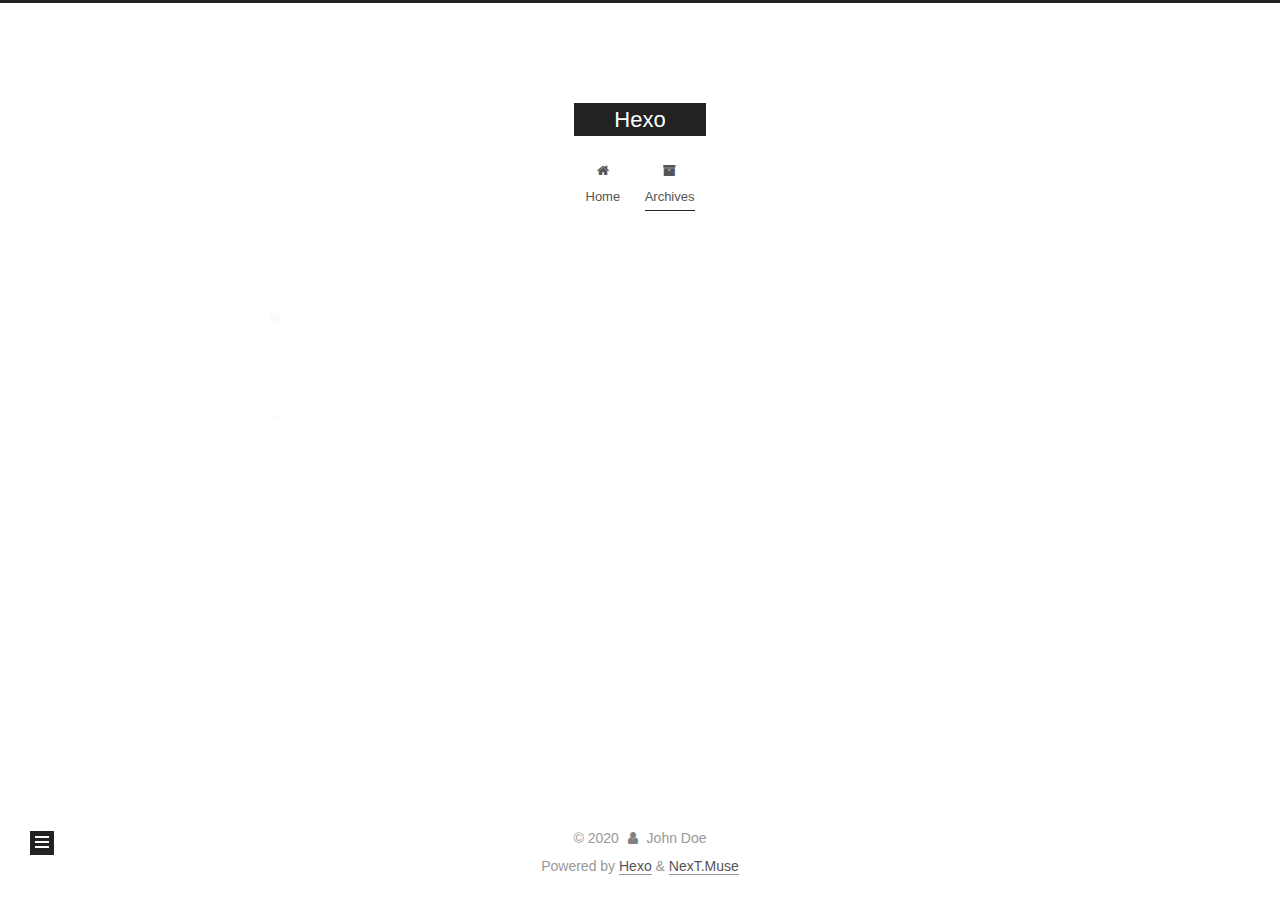
==== commit eb19e392: "Site updated: 2020-04-02 20:56:44" ====
--- a/archives/index.html
+++ b/archives/index.html
@@ -1,13 +1,25 @@
 <!DOCTYPE html>
-<html>
+<html lang="en">
 <head>
-  <meta charset="utf-8">
-  
-  <meta name="renderer" content="webkit">
-  <meta http-equiv="X-UA-Compatible" content="IE=edge" >
-  <link rel="dns-prefetch" href="http://yoursite.com">
-  <title>Archives | Hexo</title>
-  <meta name="viewport" content="width=device-width, initial-scale=1, maximum-scale=1">
+  <meta charset="UTF-8">
+<meta name="viewport" content="width=device-width, initial-scale=1, maximum-scale=2">
+<meta name="theme-color" content="#222">
+<meta name="generator" content="Hexo 4.2.0">
+  <link rel="apple-touch-icon" sizes="180x180" href="/images/apple-touch-icon-next.png">
+  <link rel="icon" type="image/png" sizes="32x32" href="/images/favicon-32x32-next.png">
+  <link rel="icon" type="image/png" sizes="16x16" href="/images/favicon-16x16-next.png">
+  <link rel="mask-icon" href="/images/logo.svg" color="#222">
+
+<link rel="stylesheet" href="/css/main.css">
+
+
+<link rel="stylesheet" href="/lib/font-awesome/css/font-awesome.min.css">
+
+<script id="hexo-configurations">
+    var NexT = window.NexT || {};
+    var CONFIG = {"hostname":"yoursite.com","root":"/","scheme":"Muse","version":"7.8.0","exturl":false,"sidebar":{"position":"left","display":"post","padding":18,"offset":12,"onmobile":false},"copycode":{"enable":false,"show_result":false,"style":null},"back2top":{"enable":true,"sidebar":false,"scrollpercent":false},"bookmark":{"enable":false,"color":"#222","save":"auto"},"fancybox":false,"mediumzoom":false,"lazyload":false,"pangu":false,"comments":{"style":"tabs","active":null,"storage":true,"lazyload":false,"nav":null},"algolia":{"hits":{"per_page":10},"labels":{"input_placeholder":"Search for Posts","hits_empty":"We didn't find any results for the search: ${query}","hits_stats":"${hits} results found in ${time} ms"}},"localsearch":{"enable":false,"trigger":"auto","top_n_per_article":1,"unescape":false,"preload":false},"motion":{"enable":true,"async":false,"transition":{"post_block":"fadeIn","post_header":"slideDownIn","post_body":"slideDownIn","coll_header":"slideLeftIn","sidebar":"slideUpIn"}}};
+  </script>
+
   <meta property="og:type" content="website">
 <meta property="og:title" content="Hexo">
 <meta property="og:url" content="http://yoursite.com/archives/index.html">
@@ -15,456 +27,334 @@
 <meta property="og:locale" content="en_US">
 <meta property="article:author" content="John Doe">
 <meta name="twitter:card" content="summary">
-  
-    <link rel="alternative" href="/atom.xml" title="Hexo" type="application/atom+xml">
-  
-  
-    <link rel="icon" href="/favicon.png">
-  
-  <link rel="stylesheet" type="text/css" href="/./main.0cf68a.css">
-  <style type="text/css">
-  
-    #container.show {
-      background: linear-gradient(200deg,#a0cfe4,#e8c37e);
+
+<link rel="canonical" href="http://yoursite.com/archives/">
+
+
+<script id="page-configurations">
+  // https://hexo.io/docs/variables.html
+  CONFIG.page = {
+    sidebar: "",
+    isHome : false,
+    isPost : false,
+    lang   : 'en'
+  };
+</script>
+
+  <title>Archive | Hexo</title>
+  
+
+
+
+
+
+
+  <noscript>
+  <style>
+  .use-motion .brand,
+  .use-motion .menu-item,
+  .sidebar-inner,
+  .use-motion .post-block,
+  .use-motion .pagination,
+  .use-motion .comments,
+  .use-motion .post-header,
+  .use-motion .post-body,
+  .use-motion .collection-header { opacity: initial; }
+
+  .use-motion .site-title,
+  .use-motion .site-subtitle {
+    opacity: initial;
+    top: initial;
+  }
+
+  .use-motion .logo-line-before i { left: initial; }
+  .use-motion .logo-line-after i { right: initial; }
+  </style>
+</noscript>
+
+</head>
+
+<body itemscope itemtype="http://schema.org/WebPage">
+  <div class="container use-motion">
+    <div class="headband"></div>
+
+    <header class="header" itemscope itemtype="http://schema.org/WPHeader">
+      <div class="header-inner"><div class="site-brand-container">
+  <div class="site-nav-toggle">
+    <div class="toggle" aria-label="Toggle navigation bar">
+      <span class="toggle-line toggle-line-first"></span>
+      <span class="toggle-line toggle-line-middle"></span>
+      <span class="toggle-line toggle-line-last"></span>
+    </div>
+  </div>
+
+  <div class="site-meta">
+
+    <a href="/" class="brand" rel="start">
+      <span class="logo-line-before"><i></i></span>
+      <h1 class="site-title">Hexo</h1>
+      <span class="logo-line-after"><i></i></span>
+    </a>
+  </div>
+
+  <div class="site-nav-right">
+    <div class="toggle popup-trigger">
+    </div>
+  </div>
+</div>
+
+
+
+
+<nav class="site-nav">
+  <ul id="menu" class="menu">
+        <li class="menu-item menu-item-home">
+
+    <a href="/" rel="section"><i class="fa fa-fw fa-home"></i>Home</a>
+
+  </li>
+        <li class="menu-item menu-item-archives">
+
+    <a href="/archives/" rel="section"><i class="fa fa-fw fa-archive"></i>Archives</a>
+
+  </li>
+  </ul>
+</nav>
+
+
+
+
+</div>
+    </header>
+
+    
+  <div class="back-to-top">
+    <i class="fa fa-arrow-up"></i>
+    <span>0%</span>
+  </div>
+
+
+    <main class="main">
+      <div class="main-inner">
+        <div class="content-wrap">
+          
+
+          <div class="content archive">
+            
+
+  
+  
+  
+  <div class="post-block">
+    <div class="posts-collapse">
+      <div class="collection-title">
+        <span class="collection-header">Um..! 2 posts in total. Keep on posting.</span>
+      </div>
+
+      
+    <div class="collection-year">
+      <span class="collection-header">2020</span>
+    </div>
+
+  <article itemscope itemtype="http://schema.org/Article">
+    <header class="post-header">
+
+      <div class="post-meta">
+        <time itemprop="dateCreated"
+              datetime="2020-04-02T17:47:54+08:00"
+              content="2020-04-02">
+          04-02
+        </time>
+      </div>
+
+      <div class="post-title">
+          <a class="post-title-link" href="/2020/04/02/%E6%88%91%E7%9A%84%E7%AC%AC%E4%B8%80%E7%AF%87%E5%8D%9A%E5%AE%A2/" itemprop="url">
+            <span itemprop="name">我的第一篇博客</span>
+          </a>
+      </div>
+
+    </header>
+  </article>
+
+  <article itemscope itemtype="http://schema.org/Article">
+    <header class="post-header">
+
+      <div class="post-meta">
+        <time itemprop="dateCreated"
+              datetime="2020-04-02T17:35:02+08:00"
+              content="2020-04-02">
+          04-02
+        </time>
+      </div>
+
+      <div class="post-title">
+          <a class="post-title-link" href="/2020/04/02/hello-world/" itemprop="url">
+            <span itemprop="name">我的第一篇博客</span>
+          </a>
+      </div>
+
+    </header>
+  </article>
+
+
+    </div>
+  </div>
+  
+  
+  
+
+  
+
+
+
+          </div>
+          
+
+<script>
+  window.addEventListener('tabs:register', () => {
+    let { activeClass } = CONFIG.comments;
+    if (CONFIG.comments.storage) {
+      activeClass = localStorage.getItem('comments_active') || activeClass;
     }
-  </style>
-  
-
-  
-
-<meta name="generator" content="Hexo 4.2.0"></head>
-
-<body>
-  <div id="container" q-class="show:isCtnShow">
-    <canvas id="anm-canvas" class="anm-canvas"></canvas>
-    <div class="left-col" q-class="show:isShow">
-      
-<div class="overlay" style="background: #4d4d4d"></div>
-<div class="intrude-less">
-	<header id="header" class="inner">
-		<a href="/" class="profilepic">
-			<img src="" class="js-avatar">
-		</a>
-		<hgroup>
-		  <h1 class="header-author"><a href="/">John Doe</a></h1>
-		</hgroup>
-		
-
-		<nav class="header-menu">
-			<ul>
-			
-				<li><a href="/">主页</a></li>
-	        
-				<li><a href="/tags/%E9%9A%8F%E7%AC%94/">随笔</a></li>
-	        
-			</ul>
-		</nav>
-		<nav class="header-smart-menu">
-    		
-    			
-    			<a q-on="click: openSlider(e, 'innerArchive')" href="javascript:void(0)">所有文章</a>
-    			
-            
-    			
-    			<a q-on="click: openSlider(e, 'friends')" href="javascript:void(0)">友链</a>
-    			
-            
-    			
-    			<a q-on="click: openSlider(e, 'aboutme')" href="javascript:void(0)">关于我</a>
-    			
-            
-		</nav>
-		<nav class="header-nav">
-			<div class="social">
-				
-					<a class="github" target="_blank" href="#" title="github"><i class="icon-github"></i></a>
-		        
-					<a class="weibo" target="_blank" href="#" title="weibo"><i class="icon-weibo"></i></a>
-		        
-					<a class="rss" target="_blank" href="#" title="rss"><i class="icon-rss"></i></a>
-		        
-					<a class="zhihu" target="_blank" href="#" title="zhihu"><i class="icon-zhihu"></i></a>
-		        
-			</div>
-		</nav>
-	</header>		
-</div>
-
-    </div>
-    <div class="mid-col" q-class="show:isShow,hide:isShow|isFalse">
-      
-<nav id="mobile-nav">
-  	<div class="overlay js-overlay" style="background: #4d4d4d"></div>
-	<div class="btnctn js-mobile-btnctn">
-  		<div class="slider-trigger list" q-on="click: openSlider(e)"><i class="icon icon-sort"></i></div>
-	</div>
-	<div class="intrude-less">
-		<header id="header" class="inner">
-			<div class="profilepic">
-				<img src="" class="js-avatar">
-			</div>
-			<hgroup>
-			  <h1 class="header-author js-header-author">John Doe</h1>
-			</hgroup>
-			
-			
-			
-				
-			
-				
-			
-			
-			
-			<nav class="header-nav">
-				<div class="social">
-					
-						<a class="github" target="_blank" href="#" title="github"><i class="icon-github"></i></a>
-			        
-						<a class="weibo" target="_blank" href="#" title="weibo"><i class="icon-weibo"></i></a>
-			        
-						<a class="rss" target="_blank" href="#" title="rss"><i class="icon-rss"></i></a>
-			        
-						<a class="zhihu" target="_blank" href="#" title="zhihu"><i class="icon-zhihu"></i></a>
-			        
-				</div>
-			</nav>
-
-			<nav class="header-menu js-header-menu">
-				<ul style="width: 50%">
-				
-				
-					<li style="width: 50%"><a href="/">主页</a></li>
-		        
-					<li style="width: 50%"><a href="/tags/%E9%9A%8F%E7%AC%94/">随笔</a></li>
-		        
-				</ul>
-			</nav>
-		</header>				
-	</div>
-	<div class="mobile-mask" style="display:none" q-show="isShow"></div>
-</nav>
-
-      <div id="wrapper" class="body-wrap">
-        <div class="menu-l">
-          <div class="canvas-wrap">
-            <canvas data-colors="#eaeaea" data-sectionHeight="100" data-contentId="js-content" id="myCanvas1" class="anm-canvas"></canvas>
-          </div>
-          <div id="js-content" class="content-ll">
-            
-  
-  
-    
-    
-      
-      
-      <section class="archives-wrap">
-        <div class="archive-year-wrap">
-          <a href="/archives/2020" class="archive-year">2020</a>
+    if (activeClass) {
+      let activeTab = document.querySelector(`a[href="#comment-${activeClass}"]`);
+      if (activeTab) {
+        activeTab.click();
+      }
+    }
+  });
+  if (CONFIG.comments.storage) {
+    window.addEventListener('tabs:click', event => {
+      if (!event.target.matches('.tabs-comment .tab-content .tab-pane')) return;
+      let commentClass = event.target.classList[1];
+      localStorage.setItem('comments_active', commentClass);
+    });
+  }
+</script>
+
         </div>
-        <div class="archives">
-    
-    <article class="archive-article archive-type-post">
-  <div class="archive-article-inner">
-    <header class="archive-article-header">
-      	<div class="article-meta">
-	      	<a href="/2020/04/02/%E6%88%91%E7%9A%84%E7%AC%AC%E4%B8%80%E7%AF%87%E5%8D%9A%E5%AE%A2/" class="archive-article-date">
-  	<time datetime="2020-04-02T09:47:54.000Z" itemprop="datePublished"><i class="icon-calendar icon"></i>2020-04-02</time>
-</a>
-        </div>
-    	 
-  
-    <h1 itemprop="name">
-      <a class="archive-article-title" href="/2020/04/02/%E6%88%91%E7%9A%84%E7%AC%AC%E4%B8%80%E7%AF%87%E5%8D%9A%E5%AE%A2/">我的第一篇博客</a>
-    </h1>
-  
-
-        <div class="article-info info-on-right">
           
-          
-
-        </div>
-        <div class="clearfix"></div>
-    </header>
-  </div>
-</article>
-  
-    
-    
-    <article class="archive-article archive-type-post">
-  <div class="archive-article-inner">
-    <header class="archive-article-header">
-      	<div class="article-meta">
-	      	<a href="/2020/04/02/hello-world/" class="archive-article-date">
-  	<time datetime="2020-04-02T09:35:02.810Z" itemprop="datePublished"><i class="icon-calendar icon"></i>2020-04-02</time>
-</a>
-        </div>
-    	 
-  
-    <h1 itemprop="name">
-      <a class="archive-article-title" href="/2020/04/02/hello-world/">我的第一篇博客</a>
-    </h1>
-  
-
-        <div class="article-info info-on-right">
-          
-          
-
-        </div>
-        <div class="clearfix"></div>
-    </header>
-  </div>
-</article>
-  
-  
-    </div></section>
-  
-
-    
-
-
-          </div>
-        </div>
-      </div>
-      <footer id="footer">
-  <div class="outer">
-    <div id="footer-info">
-    	<div class="footer-left">
-    		&copy; 2020 John Doe
-    	</div>
-      	<div class="footer-right">
-      		<a href="http://hexo.io/" target="_blank">Hexo</a>  Theme <a href="https://github.com/litten/hexo-theme-yilia" target="_blank">Yilia</a> by Litten
-      	</div>
-    </div>
-  </div>
-</footer>
-    </div>
-    <script>
-	var yiliaConfig = {
-		mathjax: false,
-		isHome: false,
-		isPost: false,
-		isArchive: true,
-		isTag: false,
-		isCategory: false,
-		open_in_new: false,
-		toc_hide_index: true,
-		root: "/",
-		innerArchive: true,
-		showTags: false
-	}
-</script>
-
-<script>!function(t){function n(e){if(r[e])return r[e].exports;var i=r[e]={exports:{},id:e,loaded:!1};return t[e].call(i.exports,i,i.exports,n),i.loaded=!0,i.exports}var r={};n.m=t,n.c=r,n.p="./",n(0)}([function(t,n,r){r(195),t.exports=r(191)},function(t,n,r){var e=r(3),i=r(52),o=r(27),u=r(28),c=r(53),f="prototype",a=function(t,n,r){var s,l,h,v,p=t&a.F,d=t&a.G,y=t&a.S,g=t&a.P,b=t&a.B,m=d?e:y?e[n]||(e[n]={}):(e[n]||{})[f],x=d?i:i[n]||(i[n]={}),w=x[f]||(x[f]={});d&&(r=n);for(s in r)l=!p&&m&&void 0!==m[s],h=(l?m:r)[s],v=b&&l?c(h,e):g&&"function"==typeof h?c(Function.call,h):h,m&&u(m,s,h,t&a.U),x[s]!=h&&o(x,s,v),g&&w[s]!=h&&(w[s]=h)};e.core=i,a.F=1,a.G=2,a.S=4,a.P=8,a.B=16,a.W=32,a.U=64,a.R=128,t.exports=a},function(t,n,r){var e=r(6);t.exports=function(t){if(!e(t))throw TypeError(t+" is not an object!");return t}},function(t,n){var r=t.exports="undefined"!=typeof window&&window.Math==Math?window:"undefined"!=typeof self&&self.Math==Math?self:Function("return this")();"number"==typeof __g&&(__g=r)},function(t,n){t.exports=function(t){try{return!!t()}catch(t){return!0}}},function(t,n){var r=t.exports="undefined"!=typeof window&&window.Math==Math?window:"undefined"!=typeof self&&self.Math==Math?self:Function("return this")();"number"==typeof __g&&(__g=r)},function(t,n){t.exports=function(t){return"object"==typeof t?null!==t:"function"==typeof t}},function(t,n,r){var e=r(126)("wks"),i=r(76),o=r(3).Symbol,u="function"==typeof o;(t.exports=function(t){return e[t]||(e[t]=u&&o[t]||(u?o:i)("Symbol."+t))}).store=e},function(t,n){var r={}.hasOwnProperty;t.exports=function(t,n){return r.call(t,n)}},function(t,n,r){var e=r(94),i=r(33);t.exports=function(t){return e(i(t))}},function(t,n,r){t.exports=!r(4)(function(){return 7!=Object.defineProperty({},"a",{get:function(){return 7}}).a})},function(t,n,r){var e=r(2),i=r(167),o=r(50),u=Object.defineProperty;n.f=r(10)?Object.defineProperty:function(t,n,r){if(e(t),n=o(n,!0),e(r),i)try{return u(t,n,r)}catch(t){}if("get"in r||"set"in r)throw TypeError("Accessors not supported!");return"value"in r&&(t[n]=r.value),t}},function(t,n,r){t.exports=!r(18)(function(){return 7!=Object.defineProperty({},"a",{get:function(){return 7}}).a})},function(t,n,r){var e=r(14),i=r(22);t.exports=r(12)?function(t,n,r){return e.f(t,n,i(1,r))}:function(t,n,r){return t[n]=r,t}},function(t,n,r){var e=r(20),i=r(58),o=r(42),u=Object.defineProperty;n.f=r(12)?Object.defineProperty:function(t,n,r){if(e(t),n=o(n,!0),e(r),i)try{return u(t,n,r)}catch(t){}if("get"in r||"set"in r)throw TypeError("Accessors not supported!");return"value"in r&&(t[n]=r.value),t}},function(t,n,r){var e=r(40)("wks"),i=r(23),o=r(5).Symbol,u="function"==typeof o;(t.exports=function(t){return e[t]||(e[t]=u&&o[t]||(u?o:i)("Symbol."+t))}).store=e},function(t,n,r){var e=r(67),i=Math.min;t.exports=function(t){return t>0?i(e(t),9007199254740991):0}},function(t,n,r){var e=r(46);t.exports=function(t){return Object(e(t))}},function(t,n){t.exports=function(t){try{return!!t()}catch(t){return!0}}},function(t,n,r){var e=r(63),i=r(34);t.exports=Object.keys||function(t){return e(t,i)}},function(t,n,r){var e=r(21);t.exports=function(t){if(!e(t))throw TypeError(t+" is not an object!");return t}},function(t,n){t.exports=function(t){return"object"==typeof t?null!==t:"function"==typeof t}},function(t,n){t.exports=function(t,n){return{enumerable:!(1&t),configurable:!(2&t),writable:!(4&t),value:n}}},function(t,n){var r=0,e=Math.random();t.exports=function(t){return"Symbol(".concat(void 0===t?"":t,")_",(++r+e).toString(36))}},function(t,n){var r={}.hasOwnProperty;t.exports=function(t,n){return r.call(t,n)}},function(t,n){var r=t.exports={version:"2.4.0"};"number"==typeof __e&&(__e=r)},function(t,n){t.exports=function(t){if("function"!=typeof t)throw TypeError(t+" is not a function!");return t}},function(t,n,r){var e=r(11),i=r(66);t.exports=r(10)?function(t,n,r){return e.f(t,n,i(1,r))}:function(t,n,r){return t[n]=r,t}},function(t,n,r){var e=r(3),i=r(27),o=r(24),u=r(76)("src"),c="toString",f=Function[c],a=(""+f).split(c);r(52).inspectSource=function(t){return f.call(t)},(t.exports=function(t,n,r,c){var f="function"==typeof r;f&&(o(r,"name")||i(r,"name",n)),t[n]!==r&&(f&&(o(r,u)||i(r,u,t[n]?""+t[n]:a.join(String(n)))),t===e?t[n]=r:c?t[n]?t[n]=r:i(t,n,r):(delete t[n],i(t,n,r)))})(Function.prototype,c,function(){return"function"==typeof this&&this[u]||f.call(this)})},function(t,n,r){var e=r(1),i=r(4),o=r(46),u=function(t,n,r,e){var i=String(o(t)),u="<"+n;return""!==r&&(u+=" "+r+'="'+String(e).replace(/"/g,"&quot;")+'"'),u+">"+i+"</"+n+">"};t.exports=function(t,n){var r={};r[t]=n(u),e(e.P+e.F*i(function(){var n=""[t]('"');return n!==n.toLowerCase()||n.split('"').length>3}),"String",r)}},function(t,n,r){var e=r(115),i=r(46);t.exports=function(t){return e(i(t))}},function(t,n,r){var e=r(116),i=r(66),o=r(30),u=r(50),c=r(24),f=r(167),a=Object.getOwnPropertyDescriptor;n.f=r(10)?a:function(t,n){if(t=o(t),n=u(n,!0),f)try{return a(t,n)}catch(t){}if(c(t,n))return i(!e.f.call(t,n),t[n])}},function(t,n,r){var e=r(24),i=r(17),o=r(145)("IE_PROTO"),u=Object.prototype;t.exports=Object.getPrototypeOf||function(t){return t=i(t),e(t,o)?t[o]:"function"==typeof t.constructor&&t instanceof t.constructor?t.constructor.prototype:t instanceof Object?u:null}},function(t,n){t.exports=function(t){if(void 0==t)throw TypeError("Can't call method on  "+t);return t}},function(t,n){t.exports="constructor,hasOwnProperty,isPrototypeOf,propertyIsEnumerable,toLocaleString,toString,valueOf".split(",")},function(t,n){t.exports={}},function(t,n){t.exports=!0},function(t,n){n.f={}.propertyIsEnumerable},function(t,n,r){var e=r(14).f,i=r(8),o=r(15)("toStringTag");t.exports=function(t,n,r){t&&!i(t=r?t:t.prototype,o)&&e(t,o,{configurable:!0,value:n})}},function(t,n,r){var e=r(40)("keys"),i=r(23);t.exports=function(t){return e[t]||(e[t]=i(t))}},function(t,n,r){var e=r(5),i="__core-js_shared__",o=e[i]||(e[i]={});t.exports=function(t){return o[t]||(o[t]={})}},function(t,n){var r=Math.ceil,e=Math.floor;t.exports=function(t){return isNaN(t=+t)?0:(t>0?e:r)(t)}},function(t,n,r){var e=r(21);t.exports=function(t,n){if(!e(t))return t;var r,i;if(n&&"function"==typeof(r=t.toString)&&!e(i=r.call(t)))return i;if("function"==typeof(r=t.valueOf)&&!e(i=r.call(t)))return i;if(!n&&"function"==typeof(r=t.toString)&&!e(i=r.call(t)))return i;throw TypeError("Can't convert object to primitive value")}},function(t,n,r){var e=r(5),i=r(25),o=r(36),u=r(44),c=r(14).f;t.exports=function(t){var n=i.Symbol||(i.Symbol=o?{}:e.Symbol||{});"_"==t.charAt(0)||t in n||c(n,t,{value:u.f(t)})}},function(t,n,r){n.f=r(15)},function(t,n){var r={}.toString;t.exports=function(t){return r.call(t).slice(8,-1)}},function(t,n){t.exports=function(t){if(void 0==t)throw TypeError("Can't call method on  "+t);return t}},function(t,n,r){var e=r(4);t.exports=function(t,n){return!!t&&e(function(){n?t.call(null,function(){},1):t.call(null)})}},function(t,n,r){var e=r(53),i=r(115),o=r(17),u=r(16),c=r(203);t.exports=function(t,n){var r=1==t,f=2==t,a=3==t,s=4==t,l=6==t,h=5==t||l,v=n||c;return function(n,c,p){for(var d,y,g=o(n),b=i(g),m=e(c,p,3),x=u(b.length),w=0,S=r?v(n,x):f?v(n,0):void 0;x>w;w++)if((h||w in b)&&(d=b[w],y=m(d,w,g),t))if(r)S[w]=y;else if(y)switch(t){case 3:return!0;case 5:return d;case 6:return w;case 2:S.push(d)}else if(s)return!1;return l?-1:a||s?s:S}}},function(t,n,r){var e=r(1),i=r(52),o=r(4);t.exports=function(t,n){var r=(i.Object||{})[t]||Object[t],u={};u[t]=n(r),e(e.S+e.F*o(function(){r(1)}),"Object",u)}},function(t,n,r){var e=r(6);t.exports=function(t,n){if(!e(t))return t;var r,i;if(n&&"function"==typeof(r=t.toString)&&!e(i=r.call(t)))return i;if("function"==typeof(r=t.valueOf)&&!e(i=r.call(t)))return i;if(!n&&"function"==typeof(r=t.toString)&&!e(i=r.call(t)))return i;throw TypeError("Can't convert object to primitive value")}},function(t,n,r){var e=r(5),i=r(25),o=r(91),u=r(13),c="prototype",f=function(t,n,r){var a,s,l,h=t&f.F,v=t&f.G,p=t&f.S,d=t&f.P,y=t&f.B,g=t&f.W,b=v?i:i[n]||(i[n]={}),m=b[c],x=v?e:p?e[n]:(e[n]||{})[c];v&&(r=n);for(a in r)(s=!h&&x&&void 0!==x[a])&&a in b||(l=s?x[a]:r[a],b[a]=v&&"function"!=typeof x[a]?r[a]:y&&s?o(l,e):g&&x[a]==l?function(t){var n=function(n,r,e){if(this instanceof t){switch(arguments.length){case 0:return new t;case 1:return new t(n);case 2:return new t(n,r)}return new t(n,r,e)}return t.apply(this,arguments)};return n[c]=t[c],n}(l):d&&"function"==typeof l?o(Function.call,l):l,d&&((b.virtual||(b.virtual={}))[a]=l,t&f.R&&m&&!m[a]&&u(m,a,l)))};f.F=1,f.G=2,f.S=4,f.P=8,f.B=16,f.W=32,f.U=64,f.R=128,t.exports=f},function(t,n){var r=t.exports={version:"2.4.0"};"number"==typeof __e&&(__e=r)},function(t,n,r){var e=r(26);t.exports=function(t,n,r){if(e(t),void 0===n)return t;switch(r){case 1:return function(r){return t.call(n,r)};case 2:return function(r,e){return t.call(n,r,e)};case 3:return function(r,e,i){return t.call(n,r,e,i)}}return function(){return t.apply(n,arguments)}}},function(t,n,r){var e=r(183),i=r(1),o=r(126)("metadata"),u=o.store||(o.store=new(r(186))),c=function(t,n,r){var i=u.get(t);if(!i){if(!r)return;u.set(t,i=new e)}var o=i.get(n);if(!o){if(!r)return;i.set(n,o=new e)}return o},f=function(t,n,r){var e=c(n,r,!1);return void 0!==e&&e.has(t)},a=function(t,n,r){var e=c(n,r,!1);return void 0===e?void 0:e.get(t)},s=function(t,n,r,e){c(r,e,!0).set(t,n)},l=function(t,n){var r=c(t,n,!1),e=[];return r&&r.forEach(function(t,n){e.push(n)}),e},h=function(t){return void 0===t||"symbol"==typeof t?t:String(t)},v=function(t){i(i.S,"Reflect",t)};t.exports={store:u,map:c,has:f,get:a,set:s,keys:l,key:h,exp:v}},function(t,n,r){"use strict";if(r(10)){var e=r(69),i=r(3),o=r(4),u=r(1),c=r(127),f=r(152),a=r(53),s=r(68),l=r(66),h=r(27),v=r(73),p=r(67),d=r(16),y=r(75),g=r(50),b=r(24),m=r(180),x=r(114),w=r(6),S=r(17),_=r(137),O=r(70),E=r(32),P=r(71).f,j=r(154),F=r(76),M=r(7),A=r(48),N=r(117),T=r(146),I=r(155),k=r(80),L=r(123),R=r(74),C=r(130),D=r(160),U=r(11),W=r(31),G=U.f,B=W.f,V=i.RangeError,z=i.TypeError,q=i.Uint8Array,K="ArrayBuffer",J="Shared"+K,Y="BYTES_PER_ELEMENT",H="prototype",$=Array[H],X=f.ArrayBuffer,Q=f.DataView,Z=A(0),tt=A(2),nt=A(3),rt=A(4),et=A(5),it=A(6),ot=N(!0),ut=N(!1),ct=I.values,ft=I.keys,at=I.entries,st=$.lastIndexOf,lt=$.reduce,ht=$.reduceRight,vt=$.join,pt=$.sort,dt=$.slice,yt=$.toString,gt=$.toLocaleString,bt=M("iterator"),mt=M("toStringTag"),xt=F("typed_constructor"),wt=F("def_constructor"),St=c.CONSTR,_t=c.TYPED,Ot=c.VIEW,Et="Wrong length!",Pt=A(1,function(t,n){return Tt(T(t,t[wt]),n)}),jt=o(function(){return 1===new q(new Uint16Array([1]).buffer)[0]}),Ft=!!q&&!!q[H].set&&o(function(){new q(1).set({})}),Mt=function(t,n){if(void 0===t)throw z(Et);var r=+t,e=d(t);if(n&&!m(r,e))throw V(Et);return e},At=function(t,n){var r=p(t);if(r<0||r%n)throw V("Wrong offset!");return r},Nt=function(t){if(w(t)&&_t in t)return t;throw z(t+" is not a typed array!")},Tt=function(t,n){if(!(w(t)&&xt in t))throw z("It is not a typed array constructor!");return new t(n)},It=function(t,n){return kt(T(t,t[wt]),n)},kt=function(t,n){for(var r=0,e=n.length,i=Tt(t,e);e>r;)i[r]=n[r++];return i},Lt=function(t,n,r){G(t,n,{get:function(){return this._d[r]}})},Rt=function(t){var n,r,e,i,o,u,c=S(t),f=arguments.length,s=f>1?arguments[1]:void 0,l=void 0!==s,h=j(c);if(void 0!=h&&!_(h)){for(u=h.call(c),e=[],n=0;!(o=u.next()).done;n++)e.push(o.value);c=e}for(l&&f>2&&(s=a(s,arguments[2],2)),n=0,r=d(c.length),i=Tt(this,r);r>n;n++)i[n]=l?s(c[n],n):c[n];return i},Ct=function(){for(var t=0,n=arguments.length,r=Tt(this,n);n>t;)r[t]=arguments[t++];return r},Dt=!!q&&o(function(){gt.call(new q(1))}),Ut=function(){return gt.apply(Dt?dt.call(Nt(this)):Nt(this),arguments)},Wt={copyWithin:function(t,n){return D.call(Nt(this),t,n,arguments.length>2?arguments[2]:void 0)},every:function(t){return rt(Nt(this),t,arguments.length>1?arguments[1]:void 0)},fill:function(t){return C.apply(Nt(this),arguments)},filter:function(t){return It(this,tt(Nt(this),t,arguments.length>1?arguments[1]:void 0))},find:function(t){return et(Nt(this),t,arguments.length>1?arguments[1]:void 0)},findIndex:function(t){return it(Nt(this),t,arguments.length>1?arguments[1]:void 0)},forEach:function(t){Z(Nt(this),t,arguments.length>1?arguments[1]:void 0)},indexOf:function(t){return ut(Nt(this),t,arguments.length>1?arguments[1]:void 0)},includes:function(t){return ot(Nt(this),t,arguments.length>1?arguments[1]:void 0)},join:function(t){return vt.apply(Nt(this),arguments)},lastIndexOf:function(t){return st.apply(Nt(this),arguments)},map:function(t){return Pt(Nt(this),t,arguments.length>1?arguments[1]:void 0)},reduce:function(t){return lt.apply(Nt(this),arguments)},reduceRight:function(t){return ht.apply(Nt(this),arguments)},reverse:function(){for(var t,n=this,r=Nt(n).length,e=Math.floor(r/2),i=0;i<e;)t=n[i],n[i++]=n[--r],n[r]=t;return n},some:function(t){return nt(Nt(this),t,arguments.length>1?arguments[1]:void 0)},sort:function(t){return pt.call(Nt(this),t)},subarray:function(t,n){var r=Nt(this),e=r.length,i=y(t,e);return new(T(r,r[wt]))(r.buffer,r.byteOffset+i*r.BYTES_PER_ELEMENT,d((void 0===n?e:y(n,e))-i))}},Gt=function(t,n){return It(this,dt.call(Nt(this),t,n))},Bt=function(t){Nt(this);var n=At(arguments[1],1),r=this.length,e=S(t),i=d(e.length),o=0;if(i+n>r)throw V(Et);for(;o<i;)this[n+o]=e[o++]},Vt={entries:function(){return at.call(Nt(this))},keys:function(){return ft.call(Nt(this))},values:function(){return ct.call(Nt(this))}},zt=function(t,n){return w(t)&&t[_t]&&"symbol"!=typeof n&&n in t&&String(+n)==String(n)},qt=function(t,n){return zt(t,n=g(n,!0))?l(2,t[n]):B(t,n)},Kt=function(t,n,r){return!(zt(t,n=g(n,!0))&&w(r)&&b(r,"value"))||b(r,"get")||b(r,"set")||r.configurable||b(r,"writable")&&!r.writable||b(r,"enumerable")&&!r.enumerable?G(t,n,r):(t[n]=r.value,t)};St||(W.f=qt,U.f=Kt),u(u.S+u.F*!St,"Object",{getOwnPropertyDescriptor:qt,defineProperty:Kt}),o(function(){yt.call({})})&&(yt=gt=function(){return vt.call(this)});var Jt=v({},Wt);v(Jt,Vt),h(Jt,bt,Vt.values),v(Jt,{slice:Gt,set:Bt,constructor:function(){},toString:yt,toLocaleString:Ut}),Lt(Jt,"buffer","b"),Lt(Jt,"byteOffset","o"),Lt(Jt,"byteLength","l"),Lt(Jt,"length","e"),G(Jt,mt,{get:function(){return this[_t]}}),t.exports=function(t,n,r,f){f=!!f;var a=t+(f?"Clamped":"")+"Array",l="Uint8Array"!=a,v="get"+t,p="set"+t,y=i[a],g=y||{},b=y&&E(y),m=!y||!c.ABV,S={},_=y&&y[H],j=function(t,r){var e=t._d;return e.v[v](r*n+e.o,jt)},F=function(t,r,e){var i=t._d;f&&(e=(e=Math.round(e))<0?0:e>255?255:255&e),i.v[p](r*n+i.o,e,jt)},M=function(t,n){G(t,n,{get:function(){return j(this,n)},set:function(t){return F(this,n,t)},enumerable:!0})};m?(y=r(function(t,r,e,i){s(t,y,a,"_d");var o,u,c,f,l=0,v=0;if(w(r)){if(!(r instanceof X||(f=x(r))==K||f==J))return _t in r?kt(y,r):Rt.call(y,r);o=r,v=At(e,n);var p=r.byteLength;if(void 0===i){if(p%n)throw V(Et);if((u=p-v)<0)throw V(Et)}else if((u=d(i)*n)+v>p)throw V(Et);c=u/n}else c=Mt(r,!0),u=c*n,o=new X(u);for(h(t,"_d",{b:o,o:v,l:u,e:c,v:new Q(o)});l<c;)M(t,l++)}),_=y[H]=O(Jt),h(_,"constructor",y)):L(function(t){new y(null),new y(t)},!0)||(y=r(function(t,r,e,i){s(t,y,a);var o;return w(r)?r instanceof X||(o=x(r))==K||o==J?void 0!==i?new g(r,At(e,n),i):void 0!==e?new g(r,At(e,n)):new g(r):_t in r?kt(y,r):Rt.call(y,r):new g(Mt(r,l))}),Z(b!==Function.prototype?P(g).concat(P(b)):P(g),function(t){t in y||h(y,t,g[t])}),y[H]=_,e||(_.constructor=y));var A=_[bt],N=!!A&&("values"==A.name||void 0==A.name),T=Vt.values;h(y,xt,!0),h(_,_t,a),h(_,Ot,!0),h(_,wt,y),(f?new y(1)[mt]==a:mt in _)||G(_,mt,{get:function(){return a}}),S[a]=y,u(u.G+u.W+u.F*(y!=g),S),u(u.S,a,{BYTES_PER_ELEMENT:n,from:Rt,of:Ct}),Y in _||h(_,Y,n),u(u.P,a,Wt),R(a),u(u.P+u.F*Ft,a,{set:Bt}),u(u.P+u.F*!N,a,Vt),u(u.P+u.F*(_.toString!=yt),a,{toString:yt}),u(u.P+u.F*o(function(){new y(1).slice()}),a,{slice:Gt}),u(u.P+u.F*(o(function(){return[1,2].toLocaleString()!=new y([1,2]).toLocaleString()})||!o(function(){_.toLocaleString.call([1,2])})),a,{toLocaleString:Ut}),k[a]=N?A:T,e||N||h(_,bt,T)}}else t.exports=function(){}},function(t,n){var r={}.toString;t.exports=function(t){return r.call(t).slice(8,-1)}},function(t,n,r){var e=r(21),i=r(5).document,o=e(i)&&e(i.createElement);t.exports=function(t){return o?i.createElement(t):{}}},function(t,n,r){t.exports=!r(12)&&!r(18)(function(){return 7!=Object.defineProperty(r(57)("div"),"a",{get:function(){return 7}}).a})},function(t,n,r){"use strict";var e=r(36),i=r(51),o=r(64),u=r(13),c=r(8),f=r(35),a=r(96),s=r(38),l=r(103),h=r(15)("iterator"),v=!([].keys&&"next"in[].keys()),p="keys",d="values",y=function(){return this};t.exports=function(t,n,r,g,b,m,x){a(r,n,g);var w,S,_,O=function(t){if(!v&&t in F)return F[t];switch(t){case p:case d:return function(){return new r(this,t)}}return function(){return new r(this,t)}},E=n+" Iterator",P=b==d,j=!1,F=t.prototype,M=F[h]||F["@@iterator"]||b&&F[b],A=M||O(b),N=b?P?O("entries"):A:void 0,T="Array"==n?F.entries||M:M;if(T&&(_=l(T.call(new t)))!==Object.prototype&&(s(_,E,!0),e||c(_,h)||u(_,h,y)),P&&M&&M.name!==d&&(j=!0,A=function(){return M.call(this)}),e&&!x||!v&&!j&&F[h]||u(F,h,A),f[n]=A,f[E]=y,b)if(w={values:P?A:O(d),keys:m?A:O(p),entries:N},x)for(S in w)S in F||o(F,S,w[S]);else i(i.P+i.F*(v||j),n,w);return w}},function(t,n,r){var e=r(20),i=r(100),o=r(34),u=r(39)("IE_PROTO"),c=function(){},f="prototype",a=function(){var t,n=r(57)("iframe"),e=o.length;for(n.style.display="none",r(93).appendChild(n),n.src="javascript:",t=n.contentWindow.document,t.open(),t.write("<script>document.F=Object<\/script>"),t.close(),a=t.F;e--;)delete a[f][o[e]];return a()};t.exports=Object.create||function(t,n){var r;return null!==t?(c[f]=e(t),r=new c,c[f]=null,r[u]=t):r=a(),void 0===n?r:i(r,n)}},function(t,n,r){var e=r(63),i=r(34).concat("length","prototype");n.f=Object.getOwnPropertyNames||function(t){return e(t,i)}},function(t,n){n.f=Object.getOwnPropertySymbols},function(t,n,r){var e=r(8),i=r(9),o=r(90)(!1),u=r(39)("IE_PROTO");t.exports=function(t,n){var r,c=i(t),f=0,a=[];for(r in c)r!=u&&e(c,r)&&a.push(r);for(;n.length>f;)e(c,r=n[f++])&&(~o(a,r)||a.push(r));return a}},function(t,n,r){t.exports=r(13)},function(t,n,r){var e=r(76)("meta"),i=r(6),o=r(24),u=r(11).f,c=0,f=Object.isExtensible||function(){return!0},a=!r(4)(function(){return f(Object.preventExtensions({}))}),s=function(t){u(t,e,{value:{i:"O"+ ++c,w:{}}})},l=function(t,n){if(!i(t))return"symbol"==typeof t?t:("string"==typeof t?"S":"P")+t;if(!o(t,e)){if(!f(t))return"F";if(!n)return"E";s(t)}return t[e].i},h=function(t,n){if(!o(t,e)){if(!f(t))return!0;if(!n)return!1;s(t)}return t[e].w},v=function(t){return a&&p.NEED&&f(t)&&!o(t,e)&&s(t),t},p=t.exports={KEY:e,NEED:!1,fastKey:l,getWeak:h,onFreeze:v}},function(t,n){t.exports=function(t,n){return{enumerable:!(1&t),configurable:!(2&t),writable:!(4&t),value:n}}},function(t,n){var r=Math.ceil,e=Math.floor;t.exports=function(t){return isNaN(t=+t)?0:(t>0?e:r)(t)}},function(t,n){t.exports=function(t,n,r,e){if(!(t instanceof n)||void 0!==e&&e in t)throw TypeError(r+": incorrect invocation!");return t}},function(t,n){t.exports=!1},function(t,n,r){var e=r(2),i=r(173),o=r(133),u=r(145)("IE_PROTO"),c=function(){},f="prototype",a=function(){var t,n=r(132)("iframe"),e=o.length;for(n.style.display="none",r(135).appendChild(n),n.src="javascript:",t=n.contentWindow.document,t.open(),t.write("<script>document.F=Object<\/script>"),t.close(),a=t.F;e--;)delete a[f][o[e]];return a()};t.exports=Object.create||function(t,n){var r;return null!==t?(c[f]=e(t),r=new c,c[f]=null,r[u]=t):r=a(),void 0===n?r:i(r,n)}},function(t,n,r){var e=r(175),i=r(133).concat("length","prototype");n.f=Object.getOwnPropertyNames||function(t){return e(t,i)}},function(t,n,r){var e=r(175),i=r(133);t.exports=Object.keys||function(t){return e(t,i)}},function(t,n,r){var e=r(28);t.exports=function(t,n,r){for(var i in n)e(t,i,n[i],r);return t}},function(t,n,r){"use strict";var e=r(3),i=r(11),o=r(10),u=r(7)("species");t.exports=function(t){var n=e[t];o&&n&&!n[u]&&i.f(n,u,{configurable:!0,get:function(){return this}})}},function(t,n,r){var e=r(67),i=Math.max,o=Math.min;t.exports=function(t,n){return t=e(t),t<0?i(t+n,0):o(t,n)}},function(t,n){var r=0,e=Math.random();t.exports=function(t){return"Symbol(".concat(void 0===t?"":t,")_",(++r+e).toString(36))}},function(t,n,r){var e=r(33);t.exports=function(t){return Object(e(t))}},function(t,n,r){var e=r(7)("unscopables"),i=Array.prototype;void 0==i[e]&&r(27)(i,e,{}),t.exports=function(t){i[e][t]=!0}},function(t,n,r){var e=r(53),i=r(169),o=r(137),u=r(2),c=r(16),f=r(154),a={},s={},n=t.exports=function(t,n,r,l,h){var v,p,d,y,g=h?function(){return t}:f(t),b=e(r,l,n?2:1),m=0;if("function"!=typeof g)throw TypeError(t+" is not iterable!");if(o(g)){for(v=c(t.length);v>m;m++)if((y=n?b(u(p=t[m])[0],p[1]):b(t[m]))===a||y===s)return y}else for(d=g.call(t);!(p=d.next()).done;)if((y=i(d,b,p.value,n))===a||y===s)return y};n.BREAK=a,n.RETURN=s},function(t,n){t.exports={}},function(t,n,r){var e=r(11).f,i=r(24),o=r(7)("toStringTag");t.exports=function(t,n,r){t&&!i(t=r?t:t.prototype,o)&&e(t,o,{configurable:!0,value:n})}},function(t,n,r){var e=r(1),i=r(46),o=r(4),u=r(150),c="["+u+"]",f="​-",a=RegExp("^"+c+c+"*"),s=RegExp(c+c+"*$"),l=function(t,n,r){var i={},c=o(function(){return!!u[t]()||f[t]()!=f}),a=i[t]=c?n(h):u[t];r&&(i[r]=a),e(e.P+e.F*c,"String",i)},h=l.trim=function(t,n){return t=String(i(t)),1&n&&(t=t.replace(a,"")),2&n&&(t=t.replace(s,"")),t};t.exports=l},function(t,n,r){t.exports={default:r(86),__esModule:!0}},function(t,n,r){t.exports={default:r(87),__esModule:!0}},function(t,n,r){"use strict";function e(t){return t&&t.__esModule?t:{default:t}}n.__esModule=!0;var i=r(84),o=e(i),u=r(83),c=e(u),f="function"==typeof c.default&&"symbol"==typeof o.default?function(t){return typeof t}:function(t){return t&&"function"==typeof c.default&&t.constructor===c.default&&t!==c.default.prototype?"symbol":typeof t};n.default="function"==typeof c.default&&"symbol"===f(o.default)?function(t){return void 0===t?"undefined":f(t)}:function(t){return t&&"function"==typeof c.default&&t.constructor===c.default&&t!==c.default.prototype?"symbol":void 0===t?"undefined":f(t)}},function(t,n,r){r(110),r(108),r(111),r(112),t.exports=r(25).Symbol},function(t,n,r){r(109),r(113),t.exports=r(44).f("iterator")},function(t,n){t.exports=function(t){if("function"!=typeof t)throw TypeError(t+" is not a function!");return t}},function(t,n){t.exports=function(){}},function(t,n,r){var e=r(9),i=r(106),o=r(105);t.exports=function(t){return function(n,r,u){var c,f=e(n),a=i(f.length),s=o(u,a);if(t&&r!=r){for(;a>s;)if((c=f[s++])!=c)return!0}else for(;a>s;s++)if((t||s in f)&&f[s]===r)return t||s||0;return!t&&-1}}},function(t,n,r){var e=r(88);t.exports=function(t,n,r){if(e(t),void 0===n)return t;switch(r){case 1:return function(r){return t.call(n,r)};case 2:return function(r,e){return t.call(n,r,e)};case 3:return function(r,e,i){return t.call(n,r,e,i)}}return function(){return t.apply(n,arguments)}}},function(t,n,r){var e=r(19),i=r(62),o=r(37);t.exports=function(t){var n=e(t),r=i.f;if(r)for(var u,c=r(t),f=o.f,a=0;c.length>a;)f.call(t,u=c[a++])&&n.push(u);return n}},function(t,n,r){t.exports=r(5).document&&document.documentElement},function(t,n,r){var e=r(56);t.exports=Object("z").propertyIsEnumerable(0)?Object:function(t){return"String"==e(t)?t.split(""):Object(t)}},function(t,n,r){var e=r(56);t.exports=Array.isArray||function(t){return"Array"==e(t)}},function(t,n,r){"use strict";var e=r(60),i=r(22),o=r(38),u={};r(13)(u,r(15)("iterator"),function(){return this}),t.exports=function(t,n,r){t.prototype=e(u,{next:i(1,r)}),o(t,n+" Iterator")}},function(t,n){t.exports=function(t,n){return{value:n,done:!!t}}},function(t,n,r){var e=r(19),i=r(9);t.exports=function(t,n){for(var r,o=i(t),u=e(o),c=u.length,f=0;c>f;)if(o[r=u[f++]]===n)return r}},function(t,n,r){var e=r(23)("meta"),i=r(21),o=r(8),u=r(14).f,c=0,f=Object.isExtensible||function(){return!0},a=!r(18)(function(){return f(Object.preventExtensions({}))}),s=function(t){u(t,e,{value:{i:"O"+ ++c,w:{}}})},l=function(t,n){if(!i(t))return"symbol"==typeof t?t:("string"==typeof t?"S":"P")+t;if(!o(t,e)){if(!f(t))return"F";if(!n)return"E";s(t)}return t[e].i},h=function(t,n){if(!o(t,e)){if(!f(t))return!0;if(!n)return!1;s(t)}return t[e].w},v=function(t){return a&&p.NEED&&f(t)&&!o(t,e)&&s(t),t},p=t.exports={KEY:e,NEED:!1,fastKey:l,getWeak:h,onFreeze:v}},function(t,n,r){var e=r(14),i=r(20),o=r(19);t.exports=r(12)?Object.defineProperties:function(t,n){i(t);for(var r,u=o(n),c=u.length,f=0;c>f;)e.f(t,r=u[f++],n[r]);return t}},function(t,n,r){var e=r(37),i=r(22),o=r(9),u=r(42),c=r(8),f=r(58),a=Object.getOwnPropertyDescriptor;n.f=r(12)?a:function(t,n){if(t=o(t),n=u(n,!0),f)try{return a(t,n)}catch(t){}if(c(t,n))return i(!e.f.call(t,n),t[n])}},function(t,n,r){var e=r(9),i=r(61).f,o={}.toString,u="object"==typeof window&&window&&Object.getOwnPropertyNames?Object.getOwnPropertyNames(window):[],c=function(t){try{return i(t)}catch(t){return u.slice()}};t.exports.f=function(t){return u&&"[object Window]"==o.call(t)?c(t):i(e(t))}},function(t,n,r){var e=r(8),i=r(77),o=r(39)("IE_PROTO"),u=Object.prototype;t.exports=Object.getPrototypeOf||function(t){return t=i(t),e(t,o)?t[o]:"function"==typeof t.constructor&&t instanceof t.constructor?t.constructor.prototype:t instanceof Object?u:null}},function(t,n,r){var e=r(41),i=r(33);t.exports=function(t){return function(n,r){var o,u,c=String(i(n)),f=e(r),a=c.length;return f<0||f>=a?t?"":void 0:(o=c.charCodeAt(f),o<55296||o>56319||f+1===a||(u=c.charCodeAt(f+1))<56320||u>57343?t?c.charAt(f):o:t?c.slice(f,f+2):u-56320+(o-55296<<10)+65536)}}},function(t,n,r){var e=r(41),i=Math.max,o=Math.min;t.exports=function(t,n){return t=e(t),t<0?i(t+n,0):o(t,n)}},function(t,n,r){var e=r(41),i=Math.min;t.exports=function(t){return t>0?i(e(t),9007199254740991):0}},function(t,n,r){"use strict";var e=r(89),i=r(97),o=r(35),u=r(9);t.exports=r(59)(Array,"Array",function(t,n){this._t=u(t),this._i=0,this._k=n},function(){var t=this._t,n=this._k,r=this._i++;return!t||r>=t.length?(this._t=void 0,i(1)):"keys"==n?i(0,r):"values"==n?i(0,t[r]):i(0,[r,t[r]])},"values"),o.Arguments=o.Array,e("keys"),e("values"),e("entries")},function(t,n){},function(t,n,r){"use strict";var e=r(104)(!0);r(59)(String,"String",function(t){this._t=String(t),this._i=0},function(){var t,n=this._t,r=this._i;return r>=n.length?{value:void 0,done:!0}:(t=e(n,r),this._i+=t.length,{value:t,done:!1})})},function(t,n,r){"use strict";var e=r(5),i=r(8),o=r(12),u=r(51),c=r(64),f=r(99).KEY,a=r(18),s=r(40),l=r(38),h=r(23),v=r(15),p=r(44),d=r(43),y=r(98),g=r(92),b=r(95),m=r(20),x=r(9),w=r(42),S=r(22),_=r(60),O=r(102),E=r(101),P=r(14),j=r(19),F=E.f,M=P.f,A=O.f,N=e.Symbol,T=e.JSON,I=T&&T.stringify,k="prototype",L=v("_hidden"),R=v("toPrimitive"),C={}.propertyIsEnumerable,D=s("symbol-registry"),U=s("symbols"),W=s("op-symbols"),G=Object[k],B="function"==typeof N,V=e.QObject,z=!V||!V[k]||!V[k].findChild,q=o&&a(function(){return 7!=_(M({},"a",{get:function(){return M(this,"a",{value:7}).a}})).a})?function(t,n,r){var e=F(G,n);e&&delete G[n],M(t,n,r),e&&t!==G&&M(G,n,e)}:M,K=function(t){var n=U[t]=_(N[k]);return n._k=t,n},J=B&&"symbol"==typeof N.iterator?function(t){return"symbol"==typeof t}:function(t){return t instanceof N},Y=function(t,n,r){return t===G&&Y(W,n,r),m(t),n=w(n,!0),m(r),i(U,n)?(r.enumerable?(i(t,L)&&t[L][n]&&(t[L][n]=!1),r=_(r,{enumerable:S(0,!1)})):(i(t,L)||M(t,L,S(1,{})),t[L][n]=!0),q(t,n,r)):M(t,n,r)},H=function(t,n){m(t);for(var r,e=g(n=x(n)),i=0,o=e.length;o>i;)Y(t,r=e[i++],n[r]);return t},$=function(t,n){return void 0===n?_(t):H(_(t),n)},X=function(t){var n=C.call(this,t=w(t,!0));return!(this===G&&i(U,t)&&!i(W,t))&&(!(n||!i(this,t)||!i(U,t)||i(this,L)&&this[L][t])||n)},Q=function(t,n){if(t=x(t),n=w(n,!0),t!==G||!i(U,n)||i(W,n)){var r=F(t,n);return!r||!i(U,n)||i(t,L)&&t[L][n]||(r.enumerable=!0),r}},Z=function(t){for(var n,r=A(x(t)),e=[],o=0;r.length>o;)i(U,n=r[o++])||n==L||n==f||e.push(n);return e},tt=function(t){for(var n,r=t===G,e=A(r?W:x(t)),o=[],u=0;e.length>u;)!i(U,n=e[u++])||r&&!i(G,n)||o.push(U[n]);return o};B||(N=function(){if(this instanceof N)throw TypeError("Symbol is not a constructor!");var t=h(arguments.length>0?arguments[0]:void 0),n=function(r){this===G&&n.call(W,r),i(this,L)&&i(this[L],t)&&(this[L][t]=!1),q(this,t,S(1,r))};return o&&z&&q(G,t,{configurable:!0,set:n}),K(t)},c(N[k],"toString",function(){return this._k}),E.f=Q,P.f=Y,r(61).f=O.f=Z,r(37).f=X,r(62).f=tt,o&&!r(36)&&c(G,"propertyIsEnumerable",X,!0),p.f=function(t){return K(v(t))}),u(u.G+u.W+u.F*!B,{Symbol:N});for(var nt="hasInstance,isConcatSpreadable,iterator,match,replace,search,species,split,toPrimitive,toStringTag,unscopables".split(","),rt=0;nt.length>rt;)v(nt[rt++]);for(var nt=j(v.store),rt=0;nt.length>rt;)d(nt[rt++]);u(u.S+u.F*!B,"Symbol",{for:function(t){return i(D,t+="")?D[t]:D[t]=N(t)},keyFor:function(t){if(J(t))return y(D,t);throw TypeError(t+" is not a symbol!")},useSetter:function(){z=!0},useSimple:function(){z=!1}}),u(u.S+u.F*!B,"Object",{create:$,defineProperty:Y,defineProperties:H,getOwnPropertyDescriptor:Q,getOwnPropertyNames:Z,getOwnPropertySymbols:tt}),T&&u(u.S+u.F*(!B||a(function(){var t=N();return"[null]"!=I([t])||"{}"!=I({a:t})||"{}"!=I(Object(t))})),"JSON",{stringify:function(t){if(void 0!==t&&!J(t)){for(var n,r,e=[t],i=1;arguments.length>i;)e.push(arguments[i++]);return n=e[1],"function"==typeof n&&(r=n),!r&&b(n)||(n=function(t,n){if(r&&(n=r.call(this,t,n)),!J(n))return n}),e[1]=n,I.apply(T,e)}}}),N[k][R]||r(13)(N[k],R,N[k].valueOf),l(N,"Symbol"),l(Math,"Math",!0),l(e.JSON,"JSON",!0)},function(t,n,r){r(43)("asyncIterator")},function(t,n,r){r(43)("observable")},function(t,n,r){r(107);for(var e=r(5),i=r(13),o=r(35),u=r(15)("toStringTag"),c=["NodeList","DOMTokenList","MediaList","StyleSheetList","CSSRuleList"],f=0;f<5;f++){var a=c[f],s=e[a],l=s&&s.prototype;l&&!l[u]&&i(l,u,a),o[a]=o.Array}},function(t,n,r){var e=r(45),i=r(7)("toStringTag"),o="Arguments"==e(function(){return arguments}()),u=function(t,n){try{return t[n]}catch(t){}};t.exports=function(t){var n,r,c;return void 0===t?"Undefined":null===t?"Null":"string"==typeof(r=u(n=Object(t),i))?r:o?e(n):"Object"==(c=e(n))&&"function"==typeof n.callee?"Arguments":c}},function(t,n,r){var e=r(45);t.exports=Object("z").propertyIsEnumerable(0)?Object:function(t){return"String"==e(t)?t.split(""):Object(t)}},function(t,n){n.f={}.propertyIsEnumerable},function(t,n,r){var e=r(30),i=r(16),o=r(75);t.exports=function(t){return function(n,r,u){var c,f=e(n),a=i(f.length),s=o(u,a);if(t&&r!=r){for(;a>s;)if((c=f[s++])!=c)return!0}else for(;a>s;s++)if((t||s in f)&&f[s]===r)return t||s||0;return!t&&-1}}},function(t,n,r){"use strict";var e=r(3),i=r(1),o=r(28),u=r(73),c=r(65),f=r(79),a=r(68),s=r(6),l=r(4),h=r(123),v=r(81),p=r(136);t.exports=function(t,n,r,d,y,g){var b=e[t],m=b,x=y?"set":"add",w=m&&m.prototype,S={},_=function(t){var n=w[t];o(w,t,"delete"==t?function(t){return!(g&&!s(t))&&n.call(this,0===t?0:t)}:"has"==t?function(t){return!(g&&!s(t))&&n.call(this,0===t?0:t)}:"get"==t?function(t){return g&&!s(t)?void 0:n.call(this,0===t?0:t)}:"add"==t?function(t){return n.call(this,0===t?0:t),this}:function(t,r){return n.call(this,0===t?0:t,r),this})};if("function"==typeof m&&(g||w.forEach&&!l(function(){(new m).entries().next()}))){var O=new m,E=O[x](g?{}:-0,1)!=O,P=l(function(){O.has(1)}),j=h(function(t){new m(t)}),F=!g&&l(function(){for(var t=new m,n=5;n--;)t[x](n,n);return!t.has(-0)});j||(m=n(function(n,r){a(n,m,t);var e=p(new b,n,m);return void 0!=r&&f(r,y,e[x],e),e}),m.prototype=w,w.constructor=m),(P||F)&&(_("delete"),_("has"),y&&_("get")),(F||E)&&_(x),g&&w.clear&&delete w.clear}else m=d.getConstructor(n,t,y,x),u(m.prototype,r),c.NEED=!0;return v(m,t),S[t]=m,i(i.G+i.W+i.F*(m!=b),S),g||d.setStrong(m,t,y),m}},function(t,n,r){"use strict";var e=r(27),i=r(28),o=r(4),u=r(46),c=r(7);t.exports=function(t,n,r){var f=c(t),a=r(u,f,""[t]),s=a[0],l=a[1];o(function(){var n={};return n[f]=function(){return 7},7!=""[t](n)})&&(i(String.prototype,t,s),e(RegExp.prototype,f,2==n?function(t,n){return l.call(t,this,n)}:function(t){return l.call(t,this)}))}
-},function(t,n,r){"use strict";var e=r(2);t.exports=function(){var t=e(this),n="";return t.global&&(n+="g"),t.ignoreCase&&(n+="i"),t.multiline&&(n+="m"),t.unicode&&(n+="u"),t.sticky&&(n+="y"),n}},function(t,n){t.exports=function(t,n,r){var e=void 0===r;switch(n.length){case 0:return e?t():t.call(r);case 1:return e?t(n[0]):t.call(r,n[0]);case 2:return e?t(n[0],n[1]):t.call(r,n[0],n[1]);case 3:return e?t(n[0],n[1],n[2]):t.call(r,n[0],n[1],n[2]);case 4:return e?t(n[0],n[1],n[2],n[3]):t.call(r,n[0],n[1],n[2],n[3])}return t.apply(r,n)}},function(t,n,r){var e=r(6),i=r(45),o=r(7)("match");t.exports=function(t){var n;return e(t)&&(void 0!==(n=t[o])?!!n:"RegExp"==i(t))}},function(t,n,r){var e=r(7)("iterator"),i=!1;try{var o=[7][e]();o.return=function(){i=!0},Array.from(o,function(){throw 2})}catch(t){}t.exports=function(t,n){if(!n&&!i)return!1;var r=!1;try{var o=[7],u=o[e]();u.next=function(){return{done:r=!0}},o[e]=function(){return u},t(o)}catch(t){}return r}},function(t,n,r){t.exports=r(69)||!r(4)(function(){var t=Math.random();__defineSetter__.call(null,t,function(){}),delete r(3)[t]})},function(t,n){n.f=Object.getOwnPropertySymbols},function(t,n,r){var e=r(3),i="__core-js_shared__",o=e[i]||(e[i]={});t.exports=function(t){return o[t]||(o[t]={})}},function(t,n,r){for(var e,i=r(3),o=r(27),u=r(76),c=u("typed_array"),f=u("view"),a=!(!i.ArrayBuffer||!i.DataView),s=a,l=0,h="Int8Array,Uint8Array,Uint8ClampedArray,Int16Array,Uint16Array,Int32Array,Uint32Array,Float32Array,Float64Array".split(",");l<9;)(e=i[h[l++]])?(o(e.prototype,c,!0),o(e.prototype,f,!0)):s=!1;t.exports={ABV:a,CONSTR:s,TYPED:c,VIEW:f}},function(t,n){"use strict";var r={versions:function(){var t=window.navigator.userAgent;return{trident:t.indexOf("Trident")>-1,presto:t.indexOf("Presto")>-1,webKit:t.indexOf("AppleWebKit")>-1,gecko:t.indexOf("Gecko")>-1&&-1==t.indexOf("KHTML"),mobile:!!t.match(/AppleWebKit.*Mobile.*/),ios:!!t.match(/\(i[^;]+;( U;)? CPU.+Mac OS X/),android:t.indexOf("Android")>-1||t.indexOf("Linux")>-1,iPhone:t.indexOf("iPhone")>-1||t.indexOf("Mac")>-1,iPad:t.indexOf("iPad")>-1,webApp:-1==t.indexOf("Safari"),weixin:-1==t.indexOf("MicroMessenger")}}()};t.exports=r},function(t,n,r){"use strict";var e=r(85),i=function(t){return t&&t.__esModule?t:{default:t}}(e),o=function(){function t(t,n,e){return n||e?String.fromCharCode(n||e):r[t]||t}function n(t){return e[t]}var r={"&quot;":'"',"&lt;":"<","&gt;":">","&amp;":"&","&nbsp;":" "},e={};for(var u in r)e[r[u]]=u;return r["&apos;"]="'",e["'"]="&#39;",{encode:function(t){return t?(""+t).replace(/['<> "&]/g,n).replace(/\r?\n/g,"<br/>").replace(/\s/g,"&nbsp;"):""},decode:function(n){return n?(""+n).replace(/<br\s*\/?>/gi,"\n").replace(/&quot;|&lt;|&gt;|&amp;|&nbsp;|&apos;|&#(\d+);|&#(\d+)/g,t).replace(/\u00a0/g," "):""},encodeBase16:function(t){if(!t)return t;t+="";for(var n=[],r=0,e=t.length;e>r;r++)n.push(t.charCodeAt(r).toString(16).toUpperCase());return n.join("")},encodeBase16forJSON:function(t){if(!t)return t;t=t.replace(/[\u4E00-\u9FBF]/gi,function(t){return escape(t).replace("%u","\\u")});for(var n=[],r=0,e=t.length;e>r;r++)n.push(t.charCodeAt(r).toString(16).toUpperCase());return n.join("")},decodeBase16:function(t){if(!t)return t;t+="";for(var n=[],r=0,e=t.length;e>r;r+=2)n.push(String.fromCharCode("0x"+t.slice(r,r+2)));return n.join("")},encodeObject:function(t){if(t instanceof Array)for(var n=0,r=t.length;r>n;n++)t[n]=o.encodeObject(t[n]);else if("object"==(void 0===t?"undefined":(0,i.default)(t)))for(var e in t)t[e]=o.encodeObject(t[e]);else if("string"==typeof t)return o.encode(t);return t},loadScript:function(t){var n=document.createElement("script");document.getElementsByTagName("body")[0].appendChild(n),n.setAttribute("src",t)},addLoadEvent:function(t){var n=window.onload;"function"!=typeof window.onload?window.onload=t:window.onload=function(){n(),t()}}}}();t.exports=o},function(t,n,r){"use strict";var e=r(17),i=r(75),o=r(16);t.exports=function(t){for(var n=e(this),r=o(n.length),u=arguments.length,c=i(u>1?arguments[1]:void 0,r),f=u>2?arguments[2]:void 0,a=void 0===f?r:i(f,r);a>c;)n[c++]=t;return n}},function(t,n,r){"use strict";var e=r(11),i=r(66);t.exports=function(t,n,r){n in t?e.f(t,n,i(0,r)):t[n]=r}},function(t,n,r){var e=r(6),i=r(3).document,o=e(i)&&e(i.createElement);t.exports=function(t){return o?i.createElement(t):{}}},function(t,n){t.exports="constructor,hasOwnProperty,isPrototypeOf,propertyIsEnumerable,toLocaleString,toString,valueOf".split(",")},function(t,n,r){var e=r(7)("match");t.exports=function(t){var n=/./;try{"/./"[t](n)}catch(r){try{return n[e]=!1,!"/./"[t](n)}catch(t){}}return!0}},function(t,n,r){t.exports=r(3).document&&document.documentElement},function(t,n,r){var e=r(6),i=r(144).set;t.exports=function(t,n,r){var o,u=n.constructor;return u!==r&&"function"==typeof u&&(o=u.prototype)!==r.prototype&&e(o)&&i&&i(t,o),t}},function(t,n,r){var e=r(80),i=r(7)("iterator"),o=Array.prototype;t.exports=function(t){return void 0!==t&&(e.Array===t||o[i]===t)}},function(t,n,r){var e=r(45);t.exports=Array.isArray||function(t){return"Array"==e(t)}},function(t,n,r){"use strict";var e=r(70),i=r(66),o=r(81),u={};r(27)(u,r(7)("iterator"),function(){return this}),t.exports=function(t,n,r){t.prototype=e(u,{next:i(1,r)}),o(t,n+" Iterator")}},function(t,n,r){"use strict";var e=r(69),i=r(1),o=r(28),u=r(27),c=r(24),f=r(80),a=r(139),s=r(81),l=r(32),h=r(7)("iterator"),v=!([].keys&&"next"in[].keys()),p="keys",d="values",y=function(){return this};t.exports=function(t,n,r,g,b,m,x){a(r,n,g);var w,S,_,O=function(t){if(!v&&t in F)return F[t];switch(t){case p:case d:return function(){return new r(this,t)}}return function(){return new r(this,t)}},E=n+" Iterator",P=b==d,j=!1,F=t.prototype,M=F[h]||F["@@iterator"]||b&&F[b],A=M||O(b),N=b?P?O("entries"):A:void 0,T="Array"==n?F.entries||M:M;if(T&&(_=l(T.call(new t)))!==Object.prototype&&(s(_,E,!0),e||c(_,h)||u(_,h,y)),P&&M&&M.name!==d&&(j=!0,A=function(){return M.call(this)}),e&&!x||!v&&!j&&F[h]||u(F,h,A),f[n]=A,f[E]=y,b)if(w={values:P?A:O(d),keys:m?A:O(p),entries:N},x)for(S in w)S in F||o(F,S,w[S]);else i(i.P+i.F*(v||j),n,w);return w}},function(t,n){var r=Math.expm1;t.exports=!r||r(10)>22025.465794806718||r(10)<22025.465794806718||-2e-17!=r(-2e-17)?function(t){return 0==(t=+t)?t:t>-1e-6&&t<1e-6?t+t*t/2:Math.exp(t)-1}:r},function(t,n){t.exports=Math.sign||function(t){return 0==(t=+t)||t!=t?t:t<0?-1:1}},function(t,n,r){var e=r(3),i=r(151).set,o=e.MutationObserver||e.WebKitMutationObserver,u=e.process,c=e.Promise,f="process"==r(45)(u);t.exports=function(){var t,n,r,a=function(){var e,i;for(f&&(e=u.domain)&&e.exit();t;){i=t.fn,t=t.next;try{i()}catch(e){throw t?r():n=void 0,e}}n=void 0,e&&e.enter()};if(f)r=function(){u.nextTick(a)};else if(o){var s=!0,l=document.createTextNode("");new o(a).observe(l,{characterData:!0}),r=function(){l.data=s=!s}}else if(c&&c.resolve){var h=c.resolve();r=function(){h.then(a)}}else r=function(){i.call(e,a)};return function(e){var i={fn:e,next:void 0};n&&(n.next=i),t||(t=i,r()),n=i}}},function(t,n,r){var e=r(6),i=r(2),o=function(t,n){if(i(t),!e(n)&&null!==n)throw TypeError(n+": can't set as prototype!")};t.exports={set:Object.setPrototypeOf||("__proto__"in{}?function(t,n,e){try{e=r(53)(Function.call,r(31).f(Object.prototype,"__proto__").set,2),e(t,[]),n=!(t instanceof Array)}catch(t){n=!0}return function(t,r){return o(t,r),n?t.__proto__=r:e(t,r),t}}({},!1):void 0),check:o}},function(t,n,r){var e=r(126)("keys"),i=r(76);t.exports=function(t){return e[t]||(e[t]=i(t))}},function(t,n,r){var e=r(2),i=r(26),o=r(7)("species");t.exports=function(t,n){var r,u=e(t).constructor;return void 0===u||void 0==(r=e(u)[o])?n:i(r)}},function(t,n,r){var e=r(67),i=r(46);t.exports=function(t){return function(n,r){var o,u,c=String(i(n)),f=e(r),a=c.length;return f<0||f>=a?t?"":void 0:(o=c.charCodeAt(f),o<55296||o>56319||f+1===a||(u=c.charCodeAt(f+1))<56320||u>57343?t?c.charAt(f):o:t?c.slice(f,f+2):u-56320+(o-55296<<10)+65536)}}},function(t,n,r){var e=r(122),i=r(46);t.exports=function(t,n,r){if(e(n))throw TypeError("String#"+r+" doesn't accept regex!");return String(i(t))}},function(t,n,r){"use strict";var e=r(67),i=r(46);t.exports=function(t){var n=String(i(this)),r="",o=e(t);if(o<0||o==1/0)throw RangeError("Count can't be negative");for(;o>0;(o>>>=1)&&(n+=n))1&o&&(r+=n);return r}},function(t,n){t.exports="\t\n\v\f\r   ᠎             　\u2028\u2029\ufeff"},function(t,n,r){var e,i,o,u=r(53),c=r(121),f=r(135),a=r(132),s=r(3),l=s.process,h=s.setImmediate,v=s.clearImmediate,p=s.MessageChannel,d=0,y={},g="onreadystatechange",b=function(){var t=+this;if(y.hasOwnProperty(t)){var n=y[t];delete y[t],n()}},m=function(t){b.call(t.data)};h&&v||(h=function(t){for(var n=[],r=1;arguments.length>r;)n.push(arguments[r++]);return y[++d]=function(){c("function"==typeof t?t:Function(t),n)},e(d),d},v=function(t){delete y[t]},"process"==r(45)(l)?e=function(t){l.nextTick(u(b,t,1))}:p?(i=new p,o=i.port2,i.port1.onmessage=m,e=u(o.postMessage,o,1)):s.addEventListener&&"function"==typeof postMessage&&!s.importScripts?(e=function(t){s.postMessage(t+"","*")},s.addEventListener("message",m,!1)):e=g in a("script")?function(t){f.appendChild(a("script"))[g]=function(){f.removeChild(this),b.call(t)}}:function(t){setTimeout(u(b,t,1),0)}),t.exports={set:h,clear:v}},function(t,n,r){"use strict";var e=r(3),i=r(10),o=r(69),u=r(127),c=r(27),f=r(73),a=r(4),s=r(68),l=r(67),h=r(16),v=r(71).f,p=r(11).f,d=r(130),y=r(81),g="ArrayBuffer",b="DataView",m="prototype",x="Wrong length!",w="Wrong index!",S=e[g],_=e[b],O=e.Math,E=e.RangeError,P=e.Infinity,j=S,F=O.abs,M=O.pow,A=O.floor,N=O.log,T=O.LN2,I="buffer",k="byteLength",L="byteOffset",R=i?"_b":I,C=i?"_l":k,D=i?"_o":L,U=function(t,n,r){var e,i,o,u=Array(r),c=8*r-n-1,f=(1<<c)-1,a=f>>1,s=23===n?M(2,-24)-M(2,-77):0,l=0,h=t<0||0===t&&1/t<0?1:0;for(t=F(t),t!=t||t===P?(i=t!=t?1:0,e=f):(e=A(N(t)/T),t*(o=M(2,-e))<1&&(e--,o*=2),t+=e+a>=1?s/o:s*M(2,1-a),t*o>=2&&(e++,o/=2),e+a>=f?(i=0,e=f):e+a>=1?(i=(t*o-1)*M(2,n),e+=a):(i=t*M(2,a-1)*M(2,n),e=0));n>=8;u[l++]=255&i,i/=256,n-=8);for(e=e<<n|i,c+=n;c>0;u[l++]=255&e,e/=256,c-=8);return u[--l]|=128*h,u},W=function(t,n,r){var e,i=8*r-n-1,o=(1<<i)-1,u=o>>1,c=i-7,f=r-1,a=t[f--],s=127&a;for(a>>=7;c>0;s=256*s+t[f],f--,c-=8);for(e=s&(1<<-c)-1,s>>=-c,c+=n;c>0;e=256*e+t[f],f--,c-=8);if(0===s)s=1-u;else{if(s===o)return e?NaN:a?-P:P;e+=M(2,n),s-=u}return(a?-1:1)*e*M(2,s-n)},G=function(t){return t[3]<<24|t[2]<<16|t[1]<<8|t[0]},B=function(t){return[255&t]},V=function(t){return[255&t,t>>8&255]},z=function(t){return[255&t,t>>8&255,t>>16&255,t>>24&255]},q=function(t){return U(t,52,8)},K=function(t){return U(t,23,4)},J=function(t,n,r){p(t[m],n,{get:function(){return this[r]}})},Y=function(t,n,r,e){var i=+r,o=l(i);if(i!=o||o<0||o+n>t[C])throw E(w);var u=t[R]._b,c=o+t[D],f=u.slice(c,c+n);return e?f:f.reverse()},H=function(t,n,r,e,i,o){var u=+r,c=l(u);if(u!=c||c<0||c+n>t[C])throw E(w);for(var f=t[R]._b,a=c+t[D],s=e(+i),h=0;h<n;h++)f[a+h]=s[o?h:n-h-1]},$=function(t,n){s(t,S,g);var r=+n,e=h(r);if(r!=e)throw E(x);return e};if(u.ABV){if(!a(function(){new S})||!a(function(){new S(.5)})){S=function(t){return new j($(this,t))};for(var X,Q=S[m]=j[m],Z=v(j),tt=0;Z.length>tt;)(X=Z[tt++])in S||c(S,X,j[X]);o||(Q.constructor=S)}var nt=new _(new S(2)),rt=_[m].setInt8;nt.setInt8(0,2147483648),nt.setInt8(1,2147483649),!nt.getInt8(0)&&nt.getInt8(1)||f(_[m],{setInt8:function(t,n){rt.call(this,t,n<<24>>24)},setUint8:function(t,n){rt.call(this,t,n<<24>>24)}},!0)}else S=function(t){var n=$(this,t);this._b=d.call(Array(n),0),this[C]=n},_=function(t,n,r){s(this,_,b),s(t,S,b);var e=t[C],i=l(n);if(i<0||i>e)throw E("Wrong offset!");if(r=void 0===r?e-i:h(r),i+r>e)throw E(x);this[R]=t,this[D]=i,this[C]=r},i&&(J(S,k,"_l"),J(_,I,"_b"),J(_,k,"_l"),J(_,L,"_o")),f(_[m],{getInt8:function(t){return Y(this,1,t)[0]<<24>>24},getUint8:function(t){return Y(this,1,t)[0]},getInt16:function(t){var n=Y(this,2,t,arguments[1]);return(n[1]<<8|n[0])<<16>>16},getUint16:function(t){var n=Y(this,2,t,arguments[1]);return n[1]<<8|n[0]},getInt32:function(t){return G(Y(this,4,t,arguments[1]))},getUint32:function(t){return G(Y(this,4,t,arguments[1]))>>>0},getFloat32:function(t){return W(Y(this,4,t,arguments[1]),23,4)},getFloat64:function(t){return W(Y(this,8,t,arguments[1]),52,8)},setInt8:function(t,n){H(this,1,t,B,n)},setUint8:function(t,n){H(this,1,t,B,n)},setInt16:function(t,n){H(this,2,t,V,n,arguments[2])},setUint16:function(t,n){H(this,2,t,V,n,arguments[2])},setInt32:function(t,n){H(this,4,t,z,n,arguments[2])},setUint32:function(t,n){H(this,4,t,z,n,arguments[2])},setFloat32:function(t,n){H(this,4,t,K,n,arguments[2])},setFloat64:function(t,n){H(this,8,t,q,n,arguments[2])}});y(S,g),y(_,b),c(_[m],u.VIEW,!0),n[g]=S,n[b]=_},function(t,n,r){var e=r(3),i=r(52),o=r(69),u=r(182),c=r(11).f;t.exports=function(t){var n=i.Symbol||(i.Symbol=o?{}:e.Symbol||{});"_"==t.charAt(0)||t in n||c(n,t,{value:u.f(t)})}},function(t,n,r){var e=r(114),i=r(7)("iterator"),o=r(80);t.exports=r(52).getIteratorMethod=function(t){if(void 0!=t)return t[i]||t["@@iterator"]||o[e(t)]}},function(t,n,r){"use strict";var e=r(78),i=r(170),o=r(80),u=r(30);t.exports=r(140)(Array,"Array",function(t,n){this._t=u(t),this._i=0,this._k=n},function(){var t=this._t,n=this._k,r=this._i++;return!t||r>=t.length?(this._t=void 0,i(1)):"keys"==n?i(0,r):"values"==n?i(0,t[r]):i(0,[r,t[r]])},"values"),o.Arguments=o.Array,e("keys"),e("values"),e("entries")},function(t,n){function r(t,n){t.classList?t.classList.add(n):t.className+=" "+n}t.exports=r},function(t,n){function r(t,n){if(t.classList)t.classList.remove(n);else{var r=new RegExp("(^|\\b)"+n.split(" ").join("|")+"(\\b|$)","gi");t.className=t.className.replace(r," ")}}t.exports=r},function(t,n){function r(){throw new Error("setTimeout has not been defined")}function e(){throw new Error("clearTimeout has not been defined")}function i(t){if(s===setTimeout)return setTimeout(t,0);if((s===r||!s)&&setTimeout)return s=setTimeout,setTimeout(t,0);try{return s(t,0)}catch(n){try{return s.call(null,t,0)}catch(n){return s.call(this,t,0)}}}function o(t){if(l===clearTimeout)return clearTimeout(t);if((l===e||!l)&&clearTimeout)return l=clearTimeout,clearTimeout(t);try{return l(t)}catch(n){try{return l.call(null,t)}catch(n){return l.call(this,t)}}}function u(){d&&v&&(d=!1,v.length?p=v.concat(p):y=-1,p.length&&c())}function c(){if(!d){var t=i(u);d=!0;for(var n=p.length;n;){for(v=p,p=[];++y<n;)v&&v[y].run();y=-1,n=p.length}v=null,d=!1,o(t)}}function f(t,n){this.fun=t,this.array=n}function a(){}var s,l,h=t.exports={};!function(){try{s="function"==typeof setTimeout?setTimeout:r}catch(t){s=r}try{l="function"==typeof clearTimeout?clearTimeout:e}catch(t){l=e}}();var v,p=[],d=!1,y=-1;h.nextTick=function(t){var n=new Array(arguments.length-1);if(arguments.length>1)for(var r=1;r<arguments.length;r++)n[r-1]=arguments[r];p.push(new f(t,n)),1!==p.length||d||i(c)},f.prototype.run=function(){this.fun.apply(null,this.array)},h.title="browser",h.browser=!0,h.env={},h.argv=[],h.version="",h.versions={},h.on=a,h.addListener=a,h.once=a,h.off=a,h.removeListener=a,h.removeAllListeners=a,h.emit=a,h.prependListener=a,h.prependOnceListener=a,h.listeners=function(t){return[]},h.binding=function(t){throw new Error("process.binding is not supported")},h.cwd=function(){return"/"},h.chdir=function(t){throw new Error("process.chdir is not supported")},h.umask=function(){return 0}},function(t,n,r){var e=r(45);t.exports=function(t,n){if("number"!=typeof t&&"Number"!=e(t))throw TypeError(n);return+t}},function(t,n,r){"use strict";var e=r(17),i=r(75),o=r(16);t.exports=[].copyWithin||function(t,n){var r=e(this),u=o(r.length),c=i(t,u),f=i(n,u),a=arguments.length>2?arguments[2]:void 0,s=Math.min((void 0===a?u:i(a,u))-f,u-c),l=1;for(f<c&&c<f+s&&(l=-1,f+=s-1,c+=s-1);s-- >0;)f in r?r[c]=r[f]:delete r[c],c+=l,f+=l;return r}},function(t,n,r){var e=r(79);t.exports=function(t,n){var r=[];return e(t,!1,r.push,r,n),r}},function(t,n,r){var e=r(26),i=r(17),o=r(115),u=r(16);t.exports=function(t,n,r,c,f){e(n);var a=i(t),s=o(a),l=u(a.length),h=f?l-1:0,v=f?-1:1;if(r<2)for(;;){if(h in s){c=s[h],h+=v;break}if(h+=v,f?h<0:l<=h)throw TypeError("Reduce of empty array with no initial value")}for(;f?h>=0:l>h;h+=v)h in s&&(c=n(c,s[h],h,a));return c}},function(t,n,r){"use strict";var e=r(26),i=r(6),o=r(121),u=[].slice,c={},f=function(t,n,r){if(!(n in c)){for(var e=[],i=0;i<n;i++)e[i]="a["+i+"]";c[n]=Function("F,a","return new F("+e.join(",")+")")}return c[n](t,r)};t.exports=Function.bind||function(t){var n=e(this),r=u.call(arguments,1),c=function(){var e=r.concat(u.call(arguments));return this instanceof c?f(n,e.length,e):o(n,e,t)};return i(n.prototype)&&(c.prototype=n.prototype),c}},function(t,n,r){"use strict";var e=r(11).f,i=r(70),o=r(73),u=r(53),c=r(68),f=r(46),a=r(79),s=r(140),l=r(170),h=r(74),v=r(10),p=r(65).fastKey,d=v?"_s":"size",y=function(t,n){var r,e=p(n);if("F"!==e)return t._i[e];for(r=t._f;r;r=r.n)if(r.k==n)return r};t.exports={getConstructor:function(t,n,r,s){var l=t(function(t,e){c(t,l,n,"_i"),t._i=i(null),t._f=void 0,t._l=void 0,t[d]=0,void 0!=e&&a(e,r,t[s],t)});return o(l.prototype,{clear:function(){for(var t=this,n=t._i,r=t._f;r;r=r.n)r.r=!0,r.p&&(r.p=r.p.n=void 0),delete n[r.i];t._f=t._l=void 0,t[d]=0},delete:function(t){var n=this,r=y(n,t);if(r){var e=r.n,i=r.p;delete n._i[r.i],r.r=!0,i&&(i.n=e),e&&(e.p=i),n._f==r&&(n._f=e),n._l==r&&(n._l=i),n[d]--}return!!r},forEach:function(t){c(this,l,"forEach");for(var n,r=u(t,arguments.length>1?arguments[1]:void 0,3);n=n?n.n:this._f;)for(r(n.v,n.k,this);n&&n.r;)n=n.p},has:function(t){return!!y(this,t)}}),v&&e(l.prototype,"size",{get:function(){return f(this[d])}}),l},def:function(t,n,r){var e,i,o=y(t,n);return o?o.v=r:(t._l=o={i:i=p(n,!0),k:n,v:r,p:e=t._l,n:void 0,r:!1},t._f||(t._f=o),e&&(e.n=o),t[d]++,"F"!==i&&(t._i[i]=o)),t},getEntry:y,setStrong:function(t,n,r){s(t,n,function(t,n){this._t=t,this._k=n,this._l=void 0},function(){for(var t=this,n=t._k,r=t._l;r&&r.r;)r=r.p;return t._t&&(t._l=r=r?r.n:t._t._f)?"keys"==n?l(0,r.k):"values"==n?l(0,r.v):l(0,[r.k,r.v]):(t._t=void 0,l(1))},r?"entries":"values",!r,!0),h(n)}}},function(t,n,r){var e=r(114),i=r(161);t.exports=function(t){return function(){if(e(this)!=t)throw TypeError(t+"#toJSON isn't generic");return i(this)}}},function(t,n,r){"use strict";var e=r(73),i=r(65).getWeak,o=r(2),u=r(6),c=r(68),f=r(79),a=r(48),s=r(24),l=a(5),h=a(6),v=0,p=function(t){return t._l||(t._l=new d)},d=function(){this.a=[]},y=function(t,n){return l(t.a,function(t){return t[0]===n})};d.prototype={get:function(t){var n=y(this,t);if(n)return n[1]},has:function(t){return!!y(this,t)},set:function(t,n){var r=y(this,t);r?r[1]=n:this.a.push([t,n])},delete:function(t){var n=h(this.a,function(n){return n[0]===t});return~n&&this.a.splice(n,1),!!~n}},t.exports={getConstructor:function(t,n,r,o){var a=t(function(t,e){c(t,a,n,"_i"),t._i=v++,t._l=void 0,void 0!=e&&f(e,r,t[o],t)});return e(a.prototype,{delete:function(t){if(!u(t))return!1;var n=i(t);return!0===n?p(this).delete(t):n&&s(n,this._i)&&delete n[this._i]},has:function(t){if(!u(t))return!1;var n=i(t);return!0===n?p(this).has(t):n&&s(n,this._i)}}),a},def:function(t,n,r){var e=i(o(n),!0);return!0===e?p(t).set(n,r):e[t._i]=r,t},ufstore:p}},function(t,n,r){t.exports=!r(10)&&!r(4)(function(){return 7!=Object.defineProperty(r(132)("div"),"a",{get:function(){return 7}}).a})},function(t,n,r){var e=r(6),i=Math.floor;t.exports=function(t){return!e(t)&&isFinite(t)&&i(t)===t}},function(t,n,r){var e=r(2);t.exports=function(t,n,r,i){try{return i?n(e(r)[0],r[1]):n(r)}catch(n){var o=t.return;throw void 0!==o&&e(o.call(t)),n}}},function(t,n){t.exports=function(t,n){return{value:n,done:!!t}}},function(t,n){t.exports=Math.log1p||function(t){return(t=+t)>-1e-8&&t<1e-8?t-t*t/2:Math.log(1+t)}},function(t,n,r){"use strict";var e=r(72),i=r(125),o=r(116),u=r(17),c=r(115),f=Object.assign;t.exports=!f||r(4)(function(){var t={},n={},r=Symbol(),e="abcdefghijklmnopqrst";return t[r]=7,e.split("").forEach(function(t){n[t]=t}),7!=f({},t)[r]||Object.keys(f({},n)).join("")!=e})?function(t,n){for(var r=u(t),f=arguments.length,a=1,s=i.f,l=o.f;f>a;)for(var h,v=c(arguments[a++]),p=s?e(v).concat(s(v)):e(v),d=p.length,y=0;d>y;)l.call(v,h=p[y++])&&(r[h]=v[h]);return r}:f},function(t,n,r){var e=r(11),i=r(2),o=r(72);t.exports=r(10)?Object.defineProperties:function(t,n){i(t);for(var r,u=o(n),c=u.length,f=0;c>f;)e.f(t,r=u[f++],n[r]);return t}},function(t,n,r){var e=r(30),i=r(71).f,o={}.toString,u="object"==typeof window&&window&&Object.getOwnPropertyNames?Object.getOwnPropertyNames(window):[],c=function(t){try{return i(t)}catch(t){return u.slice()}};t.exports.f=function(t){return u&&"[object Window]"==o.call(t)?c(t):i(e(t))}},function(t,n,r){var e=r(24),i=r(30),o=r(117)(!1),u=r(145)("IE_PROTO");t.exports=function(t,n){var r,c=i(t),f=0,a=[];for(r in c)r!=u&&e(c,r)&&a.push(r);for(;n.length>f;)e(c,r=n[f++])&&(~o(a,r)||a.push(r));return a}},function(t,n,r){var e=r(72),i=r(30),o=r(116).f;t.exports=function(t){return function(n){for(var r,u=i(n),c=e(u),f=c.length,a=0,s=[];f>a;)o.call(u,r=c[a++])&&s.push(t?[r,u[r]]:u[r]);return s}}},function(t,n,r){var e=r(71),i=r(125),o=r(2),u=r(3).Reflect;t.exports=u&&u.ownKeys||function(t){var n=e.f(o(t)),r=i.f;return r?n.concat(r(t)):n}},function(t,n,r){var e=r(3).parseFloat,i=r(82).trim;t.exports=1/e(r(150)+"-0")!=-1/0?function(t){var n=i(String(t),3),r=e(n);return 0===r&&"-"==n.charAt(0)?-0:r}:e},function(t,n,r){var e=r(3).parseInt,i=r(82).trim,o=r(150),u=/^[\-+]?0[xX]/;t.exports=8!==e(o+"08")||22!==e(o+"0x16")?function(t,n){var r=i(String(t),3);return e(r,n>>>0||(u.test(r)?16:10))}:e},function(t,n){t.exports=Object.is||function(t,n){return t===n?0!==t||1/t==1/n:t!=t&&n!=n}},function(t,n,r){var e=r(16),i=r(149),o=r(46);t.exports=function(t,n,r,u){var c=String(o(t)),f=c.length,a=void 0===r?" ":String(r),s=e(n);if(s<=f||""==a)return c;var l=s-f,h=i.call(a,Math.ceil(l/a.length));return h.length>l&&(h=h.slice(0,l)),u?h+c:c+h}},function(t,n,r){n.f=r(7)},function(t,n,r){"use strict";var e=r(164);t.exports=r(118)("Map",function(t){return function(){return t(this,arguments.length>0?arguments[0]:void 0)}},{get:function(t){var n=e.getEntry(this,t);return n&&n.v},set:function(t,n){return e.def(this,0===t?0:t,n)}},e,!0)},function(t,n,r){r(10)&&"g"!=/./g.flags&&r(11).f(RegExp.prototype,"flags",{configurable:!0,get:r(120)})},function(t,n,r){"use strict";var e=r(164);t.exports=r(118)("Set",function(t){return function(){return t(this,arguments.length>0?arguments[0]:void 0)}},{add:function(t){return e.def(this,t=0===t?0:t,t)}},e)},function(t,n,r){"use strict";var e,i=r(48)(0),o=r(28),u=r(65),c=r(172),f=r(166),a=r(6),s=u.getWeak,l=Object.isExtensible,h=f.ufstore,v={},p=function(t){return function(){return t(this,arguments.length>0?arguments[0]:void 0)}},d={get:function(t){if(a(t)){var n=s(t);return!0===n?h(this).get(t):n?n[this._i]:void 0}},set:function(t,n){return f.def(this,t,n)}},y=t.exports=r(118)("WeakMap",p,d,f,!0,!0);7!=(new y).set((Object.freeze||Object)(v),7).get(v)&&(e=f.getConstructor(p),c(e.prototype,d),u.NEED=!0,i(["delete","has","get","set"],function(t){var n=y.prototype,r=n[t];o(n,t,function(n,i){if(a(n)&&!l(n)){this._f||(this._f=new e);var o=this._f[t](n,i);return"set"==t?this:o}return r.call(this,n,i)})}))},,,,function(t,n){"use strict";function r(){var t=document.querySelector("#page-nav");if(t&&!document.querySelector("#page-nav .extend.prev")&&(t.innerHTML='<a class="extend prev disabled" rel="prev">&laquo; Prev</a>'+t.innerHTML),t&&!document.querySelector("#page-nav .extend.next")&&(t.innerHTML=t.innerHTML+'<a class="extend next disabled" rel="next">Next &raquo;</a>'),yiliaConfig&&yiliaConfig.open_in_new){document.querySelectorAll(".article-entry a:not(.article-more-a)").forEach(function(t){var n=t.getAttribute("target");n&&""!==n||t.setAttribute("target","_blank")})}if(yiliaConfig&&yiliaConfig.toc_hide_index){document.querySelectorAll(".toc-number").forEach(function(t){t.style.display="none"})}var n=document.querySelector("#js-aboutme");n&&0!==n.length&&(n.innerHTML=n.innerText)}t.exports={init:r}},function(t,n,r){"use strict";function e(t){return t&&t.__esModule?t:{default:t}}function i(t,n){var r=/\/|index.html/g;return t.replace(r,"")===n.replace(r,"")}function o(){for(var t=document.querySelectorAll(".js-header-menu li a"),n=window.location.pathname,r=0,e=t.length;r<e;r++){var o=t[r];i(n,o.getAttribute("href"))&&(0,h.default)(o,"active")}}function u(t){for(var n=t.offsetLeft,r=t.offsetParent;null!==r;)n+=r.offsetLeft,r=r.offsetParent;return n}function c(t){for(var n=t.offsetTop,r=t.offsetParent;null!==r;)n+=r.offsetTop,r=r.offsetParent;return n}function f(t,n,r,e,i){var o=u(t),f=c(t)-n;if(f-r<=i){var a=t.$newDom;a||(a=t.cloneNode(!0),(0,d.default)(t,a),t.$newDom=a,a.style.position="fixed",a.style.top=(r||f)+"px",a.style.left=o+"px",a.style.zIndex=e||2,a.style.width="100%",a.style.color="#fff"),a.style.visibility="visible",t.style.visibility="hidden"}else{t.style.visibility="visible";var s=t.$newDom;s&&(s.style.visibility="hidden")}}function a(){var t=document.querySelector(".js-overlay"),n=document.querySelector(".js-header-menu");f(t,document.body.scrollTop,-63,2,0),f(n,document.body.scrollTop,1,3,0)}function s(){document.querySelector("#container").addEventListener("scroll",function(t){a()}),window.addEventListener("scroll",function(t){a()}),a()}var l=r(156),h=e(l),v=r(157),p=(e(v),r(382)),d=e(p),y=r(128),g=e(y),b=r(190),m=e(b),x=r(129);(function(){g.default.versions.mobile&&window.screen.width<800&&(o(),s())})(),(0,x.addLoadEvent)(function(){m.default.init()}),t.exports={}},,,,function(t,n,r){(function(t){"use strict";function n(t,n,r){t[n]||Object[e](t,n,{writable:!0,configurable:!0,value:r})}if(r(381),r(391),r(198),t._babelPolyfill)throw new Error("only one instance of babel-polyfill is allowed");t._babelPolyfill=!0;var e="defineProperty";n(String.prototype,"padLeft","".padStart),n(String.prototype,"padRight","".padEnd),"pop,reverse,shift,keys,values,entries,indexOf,every,some,forEach,map,filter,find,findIndex,includes,join,slice,concat,push,splice,unshift,sort,lastIndexOf,reduce,reduceRight,copyWithin,fill".split(",").forEach(function(t){[][t]&&n(Array,t,Function.call.bind([][t]))})}).call(n,function(){return this}())},,,function(t,n,r){r(210),t.exports=r(52).RegExp.escape},,,,function(t,n,r){var e=r(6),i=r(138),o=r(7)("species");t.exports=function(t){var n;return i(t)&&(n=t.constructor,"function"!=typeof n||n!==Array&&!i(n.prototype)||(n=void 0),e(n)&&null===(n=n[o])&&(n=void 0)),void 0===n?Array:n}},function(t,n,r){var e=r(202);t.exports=function(t,n){return new(e(t))(n)}},function(t,n,r){"use strict";var e=r(2),i=r(50),o="number";t.exports=function(t){if("string"!==t&&t!==o&&"default"!==t)throw TypeError("Incorrect hint");return i(e(this),t!=o)}},function(t,n,r){var e=r(72),i=r(125),o=r(116);t.exports=function(t){var n=e(t),r=i.f;if(r)for(var u,c=r(t),f=o.f,a=0;c.length>a;)f.call(t,u=c[a++])&&n.push(u);return n}},function(t,n,r){var e=r(72),i=r(30);t.exports=function(t,n){for(var r,o=i(t),u=e(o),c=u.length,f=0;c>f;)if(o[r=u[f++]]===n)return r}},function(t,n,r){"use strict";var e=r(208),i=r(121),o=r(26);t.exports=function(){for(var t=o(this),n=arguments.length,r=Array(n),u=0,c=e._,f=!1;n>u;)(r[u]=arguments[u++])===c&&(f=!0);return function(){var e,o=this,u=arguments.length,a=0,s=0;if(!f&&!u)return i(t,r,o);if(e=r.slice(),f)for(;n>a;a++)e[a]===c&&(e[a]=arguments[s++]);for(;u>s;)e.push(arguments[s++]);return i(t,e,o)}}},function(t,n,r){t.exports=r(3)},function(t,n){t.exports=function(t,n){var r=n===Object(n)?function(t){return n[t]}:n;return function(n){return String(n).replace(t,r)}}},function(t,n,r){var e=r(1),i=r(209)(/[\\^$*+?.()|[\]{}]/g,"\\$&");e(e.S,"RegExp",{escape:function(t){return i(t)}})},function(t,n,r){var e=r(1);e(e.P,"Array",{copyWithin:r(160)}),r(78)("copyWithin")},function(t,n,r){"use strict";var e=r(1),i=r(48)(4);e(e.P+e.F*!r(47)([].every,!0),"Array",{every:function(t){return i(this,t,arguments[1])}})},function(t,n,r){var e=r(1);e(e.P,"Array",{fill:r(130)}),r(78)("fill")},function(t,n,r){"use strict";var e=r(1),i=r(48)(2);e(e.P+e.F*!r(47)([].filter,!0),"Array",{filter:function(t){return i(this,t,arguments[1])}})},function(t,n,r){"use strict";var e=r(1),i=r(48)(6),o="findIndex",u=!0;o in[]&&Array(1)[o](function(){u=!1}),e(e.P+e.F*u,"Array",{findIndex:function(t){return i(this,t,arguments.length>1?arguments[1]:void 0)}}),r(78)(o)},function(t,n,r){"use strict";var e=r(1),i=r(48)(5),o="find",u=!0;o in[]&&Array(1)[o](function(){u=!1}),e(e.P+e.F*u,"Array",{find:function(t){return i(this,t,arguments.length>1?arguments[1]:void 0)}}),r(78)(o)},function(t,n,r){"use strict";var e=r(1),i=r(48)(0),o=r(47)([].forEach,!0);e(e.P+e.F*!o,"Array",{forEach:function(t){return i(this,t,arguments[1])}})},function(t,n,r){"use strict";var e=r(53),i=r(1),o=r(17),u=r(169),c=r(137),f=r(16),a=r(131),s=r(154);i(i.S+i.F*!r(123)(function(t){Array.from(t)}),"Array",{from:function(t){var n,r,i,l,h=o(t),v="function"==typeof this?this:Array,p=arguments.length,d=p>1?arguments[1]:void 0,y=void 0!==d,g=0,b=s(h);if(y&&(d=e(d,p>2?arguments[2]:void 0,2)),void 0==b||v==Array&&c(b))for(n=f(h.length),r=new v(n);n>g;g++)a(r,g,y?d(h[g],g):h[g]);else for(l=b.call(h),r=new v;!(i=l.next()).done;g++)a(r,g,y?u(l,d,[i.value,g],!0):i.value);return r.length=g,r}})},function(t,n,r){"use strict";var e=r(1),i=r(117)(!1),o=[].indexOf,u=!!o&&1/[1].indexOf(1,-0)<0;e(e.P+e.F*(u||!r(47)(o)),"Array",{indexOf:function(t){return u?o.apply(this,arguments)||0:i(this,t,arguments[1])}})},function(t,n,r){var e=r(1);e(e.S,"Array",{isArray:r(138)})},function(t,n,r){"use strict";var e=r(1),i=r(30),o=[].join;e(e.P+e.F*(r(115)!=Object||!r(47)(o)),"Array",{join:function(t){return o.call(i(this),void 0===t?",":t)}})},function(t,n,r){"use strict";var e=r(1),i=r(30),o=r(67),u=r(16),c=[].lastIndexOf,f=!!c&&1/[1].lastIndexOf(1,-0)<0;e(e.P+e.F*(f||!r(47)(c)),"Array",{lastIndexOf:function(t){if(f)return c.apply(this,arguments)||0;var n=i(this),r=u(n.length),e=r-1;for(arguments.length>1&&(e=Math.min(e,o(arguments[1]))),e<0&&(e=r+e);e>=0;e--)if(e in n&&n[e]===t)return e||0;return-1}})},function(t,n,r){"use strict";var e=r(1),i=r(48)(1);e(e.P+e.F*!r(47)([].map,!0),"Array",{map:function(t){return i(this,t,arguments[1])}})},function(t,n,r){"use strict";var e=r(1),i=r(131);e(e.S+e.F*r(4)(function(){function t(){}return!(Array.of.call(t)instanceof t)}),"Array",{of:function(){for(var t=0,n=arguments.length,r=new("function"==typeof this?this:Array)(n);n>t;)i(r,t,arguments[t++]);return r.length=n,r}})},function(t,n,r){"use strict";var e=r(1),i=r(162);e(e.P+e.F*!r(47)([].reduceRight,!0),"Array",{reduceRight:function(t){return i(this,t,arguments.length,arguments[1],!0)}})},function(t,n,r){"use strict";var e=r(1),i=r(162);e(e.P+e.F*!r(47)([].reduce,!0),"Array",{reduce:function(t){return i(this,t,arguments.length,arguments[1],!1)}})},function(t,n,r){"use strict";var e=r(1),i=r(135),o=r(45),u=r(75),c=r(16),f=[].slice;e(e.P+e.F*r(4)(function(){i&&f.call(i)}),"Array",{slice:function(t,n){var r=c(this.length),e=o(this);if(n=void 0===n?r:n,"Array"==e)return f.call(this,t,n);for(var i=u(t,r),a=u(n,r),s=c(a-i),l=Array(s),h=0;h<s;h++)l[h]="String"==e?this.charAt(i+h):this[i+h];return l}})},function(t,n,r){"use strict";var e=r(1),i=r(48)(3);e(e.P+e.F*!r(47)([].some,!0),"Array",{some:function(t){return i(this,t,arguments[1])}})},function(t,n,r){"use strict";var e=r(1),i=r(26),o=r(17),u=r(4),c=[].sort,f=[1,2,3];e(e.P+e.F*(u(function(){f.sort(void 0)})||!u(function(){f.sort(null)})||!r(47)(c)),"Array",{sort:function(t){return void 0===t?c.call(o(this)):c.call(o(this),i(t))}})},function(t,n,r){r(74)("Array")},function(t,n,r){var e=r(1);e(e.S,"Date",{now:function(){return(new Date).getTime()}})},function(t,n,r){"use strict";var e=r(1),i=r(4),o=Date.prototype.getTime,u=function(t){return t>9?t:"0"+t};e(e.P+e.F*(i(function(){return"0385-07-25T07:06:39.999Z"!=new Date(-5e13-1).toISOString()})||!i(function(){new Date(NaN).toISOString()})),"Date",{toISOString:function(){
-if(!isFinite(o.call(this)))throw RangeError("Invalid time value");var t=this,n=t.getUTCFullYear(),r=t.getUTCMilliseconds(),e=n<0?"-":n>9999?"+":"";return e+("00000"+Math.abs(n)).slice(e?-6:-4)+"-"+u(t.getUTCMonth()+1)+"-"+u(t.getUTCDate())+"T"+u(t.getUTCHours())+":"+u(t.getUTCMinutes())+":"+u(t.getUTCSeconds())+"."+(r>99?r:"0"+u(r))+"Z"}})},function(t,n,r){"use strict";var e=r(1),i=r(17),o=r(50);e(e.P+e.F*r(4)(function(){return null!==new Date(NaN).toJSON()||1!==Date.prototype.toJSON.call({toISOString:function(){return 1}})}),"Date",{toJSON:function(t){var n=i(this),r=o(n);return"number"!=typeof r||isFinite(r)?n.toISOString():null}})},function(t,n,r){var e=r(7)("toPrimitive"),i=Date.prototype;e in i||r(27)(i,e,r(204))},function(t,n,r){var e=Date.prototype,i="Invalid Date",o="toString",u=e[o],c=e.getTime;new Date(NaN)+""!=i&&r(28)(e,o,function(){var t=c.call(this);return t===t?u.call(this):i})},function(t,n,r){var e=r(1);e(e.P,"Function",{bind:r(163)})},function(t,n,r){"use strict";var e=r(6),i=r(32),o=r(7)("hasInstance"),u=Function.prototype;o in u||r(11).f(u,o,{value:function(t){if("function"!=typeof this||!e(t))return!1;if(!e(this.prototype))return t instanceof this;for(;t=i(t);)if(this.prototype===t)return!0;return!1}})},function(t,n,r){var e=r(11).f,i=r(66),o=r(24),u=Function.prototype,c="name",f=Object.isExtensible||function(){return!0};c in u||r(10)&&e(u,c,{configurable:!0,get:function(){try{var t=this,n=(""+t).match(/^\s*function ([^ (]*)/)[1];return o(t,c)||!f(t)||e(t,c,i(5,n)),n}catch(t){return""}}})},function(t,n,r){var e=r(1),i=r(171),o=Math.sqrt,u=Math.acosh;e(e.S+e.F*!(u&&710==Math.floor(u(Number.MAX_VALUE))&&u(1/0)==1/0),"Math",{acosh:function(t){return(t=+t)<1?NaN:t>94906265.62425156?Math.log(t)+Math.LN2:i(t-1+o(t-1)*o(t+1))}})},function(t,n,r){function e(t){return isFinite(t=+t)&&0!=t?t<0?-e(-t):Math.log(t+Math.sqrt(t*t+1)):t}var i=r(1),o=Math.asinh;i(i.S+i.F*!(o&&1/o(0)>0),"Math",{asinh:e})},function(t,n,r){var e=r(1),i=Math.atanh;e(e.S+e.F*!(i&&1/i(-0)<0),"Math",{atanh:function(t){return 0==(t=+t)?t:Math.log((1+t)/(1-t))/2}})},function(t,n,r){var e=r(1),i=r(142);e(e.S,"Math",{cbrt:function(t){return i(t=+t)*Math.pow(Math.abs(t),1/3)}})},function(t,n,r){var e=r(1);e(e.S,"Math",{clz32:function(t){return(t>>>=0)?31-Math.floor(Math.log(t+.5)*Math.LOG2E):32}})},function(t,n,r){var e=r(1),i=Math.exp;e(e.S,"Math",{cosh:function(t){return(i(t=+t)+i(-t))/2}})},function(t,n,r){var e=r(1),i=r(141);e(e.S+e.F*(i!=Math.expm1),"Math",{expm1:i})},function(t,n,r){var e=r(1),i=r(142),o=Math.pow,u=o(2,-52),c=o(2,-23),f=o(2,127)*(2-c),a=o(2,-126),s=function(t){return t+1/u-1/u};e(e.S,"Math",{fround:function(t){var n,r,e=Math.abs(t),o=i(t);return e<a?o*s(e/a/c)*a*c:(n=(1+c/u)*e,r=n-(n-e),r>f||r!=r?o*(1/0):o*r)}})},function(t,n,r){var e=r(1),i=Math.abs;e(e.S,"Math",{hypot:function(t,n){for(var r,e,o=0,u=0,c=arguments.length,f=0;u<c;)r=i(arguments[u++]),f<r?(e=f/r,o=o*e*e+1,f=r):r>0?(e=r/f,o+=e*e):o+=r;return f===1/0?1/0:f*Math.sqrt(o)}})},function(t,n,r){var e=r(1),i=Math.imul;e(e.S+e.F*r(4)(function(){return-5!=i(4294967295,5)||2!=i.length}),"Math",{imul:function(t,n){var r=65535,e=+t,i=+n,o=r&e,u=r&i;return 0|o*u+((r&e>>>16)*u+o*(r&i>>>16)<<16>>>0)}})},function(t,n,r){var e=r(1);e(e.S,"Math",{log10:function(t){return Math.log(t)/Math.LN10}})},function(t,n,r){var e=r(1);e(e.S,"Math",{log1p:r(171)})},function(t,n,r){var e=r(1);e(e.S,"Math",{log2:function(t){return Math.log(t)/Math.LN2}})},function(t,n,r){var e=r(1);e(e.S,"Math",{sign:r(142)})},function(t,n,r){var e=r(1),i=r(141),o=Math.exp;e(e.S+e.F*r(4)(function(){return-2e-17!=!Math.sinh(-2e-17)}),"Math",{sinh:function(t){return Math.abs(t=+t)<1?(i(t)-i(-t))/2:(o(t-1)-o(-t-1))*(Math.E/2)}})},function(t,n,r){var e=r(1),i=r(141),o=Math.exp;e(e.S,"Math",{tanh:function(t){var n=i(t=+t),r=i(-t);return n==1/0?1:r==1/0?-1:(n-r)/(o(t)+o(-t))}})},function(t,n,r){var e=r(1);e(e.S,"Math",{trunc:function(t){return(t>0?Math.floor:Math.ceil)(t)}})},function(t,n,r){"use strict";var e=r(3),i=r(24),o=r(45),u=r(136),c=r(50),f=r(4),a=r(71).f,s=r(31).f,l=r(11).f,h=r(82).trim,v="Number",p=e[v],d=p,y=p.prototype,g=o(r(70)(y))==v,b="trim"in String.prototype,m=function(t){var n=c(t,!1);if("string"==typeof n&&n.length>2){n=b?n.trim():h(n,3);var r,e,i,o=n.charCodeAt(0);if(43===o||45===o){if(88===(r=n.charCodeAt(2))||120===r)return NaN}else if(48===o){switch(n.charCodeAt(1)){case 66:case 98:e=2,i=49;break;case 79:case 111:e=8,i=55;break;default:return+n}for(var u,f=n.slice(2),a=0,s=f.length;a<s;a++)if((u=f.charCodeAt(a))<48||u>i)return NaN;return parseInt(f,e)}}return+n};if(!p(" 0o1")||!p("0b1")||p("+0x1")){p=function(t){var n=arguments.length<1?0:t,r=this;return r instanceof p&&(g?f(function(){y.valueOf.call(r)}):o(r)!=v)?u(new d(m(n)),r,p):m(n)};for(var x,w=r(10)?a(d):"MAX_VALUE,MIN_VALUE,NaN,NEGATIVE_INFINITY,POSITIVE_INFINITY,EPSILON,isFinite,isInteger,isNaN,isSafeInteger,MAX_SAFE_INTEGER,MIN_SAFE_INTEGER,parseFloat,parseInt,isInteger".split(","),S=0;w.length>S;S++)i(d,x=w[S])&&!i(p,x)&&l(p,x,s(d,x));p.prototype=y,y.constructor=p,r(28)(e,v,p)}},function(t,n,r){var e=r(1);e(e.S,"Number",{EPSILON:Math.pow(2,-52)})},function(t,n,r){var e=r(1),i=r(3).isFinite;e(e.S,"Number",{isFinite:function(t){return"number"==typeof t&&i(t)}})},function(t,n,r){var e=r(1);e(e.S,"Number",{isInteger:r(168)})},function(t,n,r){var e=r(1);e(e.S,"Number",{isNaN:function(t){return t!=t}})},function(t,n,r){var e=r(1),i=r(168),o=Math.abs;e(e.S,"Number",{isSafeInteger:function(t){return i(t)&&o(t)<=9007199254740991}})},function(t,n,r){var e=r(1);e(e.S,"Number",{MAX_SAFE_INTEGER:9007199254740991})},function(t,n,r){var e=r(1);e(e.S,"Number",{MIN_SAFE_INTEGER:-9007199254740991})},function(t,n,r){var e=r(1),i=r(178);e(e.S+e.F*(Number.parseFloat!=i),"Number",{parseFloat:i})},function(t,n,r){var e=r(1),i=r(179);e(e.S+e.F*(Number.parseInt!=i),"Number",{parseInt:i})},function(t,n,r){"use strict";var e=r(1),i=r(67),o=r(159),u=r(149),c=1..toFixed,f=Math.floor,a=[0,0,0,0,0,0],s="Number.toFixed: incorrect invocation!",l="0",h=function(t,n){for(var r=-1,e=n;++r<6;)e+=t*a[r],a[r]=e%1e7,e=f(e/1e7)},v=function(t){for(var n=6,r=0;--n>=0;)r+=a[n],a[n]=f(r/t),r=r%t*1e7},p=function(){for(var t=6,n="";--t>=0;)if(""!==n||0===t||0!==a[t]){var r=String(a[t]);n=""===n?r:n+u.call(l,7-r.length)+r}return n},d=function(t,n,r){return 0===n?r:n%2==1?d(t,n-1,r*t):d(t*t,n/2,r)},y=function(t){for(var n=0,r=t;r>=4096;)n+=12,r/=4096;for(;r>=2;)n+=1,r/=2;return n};e(e.P+e.F*(!!c&&("0.000"!==8e-5.toFixed(3)||"1"!==.9.toFixed(0)||"1.25"!==1.255.toFixed(2)||"1000000000000000128"!==(0xde0b6b3a7640080).toFixed(0))||!r(4)(function(){c.call({})})),"Number",{toFixed:function(t){var n,r,e,c,f=o(this,s),a=i(t),g="",b=l;if(a<0||a>20)throw RangeError(s);if(f!=f)return"NaN";if(f<=-1e21||f>=1e21)return String(f);if(f<0&&(g="-",f=-f),f>1e-21)if(n=y(f*d(2,69,1))-69,r=n<0?f*d(2,-n,1):f/d(2,n,1),r*=4503599627370496,(n=52-n)>0){for(h(0,r),e=a;e>=7;)h(1e7,0),e-=7;for(h(d(10,e,1),0),e=n-1;e>=23;)v(1<<23),e-=23;v(1<<e),h(1,1),v(2),b=p()}else h(0,r),h(1<<-n,0),b=p()+u.call(l,a);return a>0?(c=b.length,b=g+(c<=a?"0."+u.call(l,a-c)+b:b.slice(0,c-a)+"."+b.slice(c-a))):b=g+b,b}})},function(t,n,r){"use strict";var e=r(1),i=r(4),o=r(159),u=1..toPrecision;e(e.P+e.F*(i(function(){return"1"!==u.call(1,void 0)})||!i(function(){u.call({})})),"Number",{toPrecision:function(t){var n=o(this,"Number#toPrecision: incorrect invocation!");return void 0===t?u.call(n):u.call(n,t)}})},function(t,n,r){var e=r(1);e(e.S+e.F,"Object",{assign:r(172)})},function(t,n,r){var e=r(1);e(e.S,"Object",{create:r(70)})},function(t,n,r){var e=r(1);e(e.S+e.F*!r(10),"Object",{defineProperties:r(173)})},function(t,n,r){var e=r(1);e(e.S+e.F*!r(10),"Object",{defineProperty:r(11).f})},function(t,n,r){var e=r(6),i=r(65).onFreeze;r(49)("freeze",function(t){return function(n){return t&&e(n)?t(i(n)):n}})},function(t,n,r){var e=r(30),i=r(31).f;r(49)("getOwnPropertyDescriptor",function(){return function(t,n){return i(e(t),n)}})},function(t,n,r){r(49)("getOwnPropertyNames",function(){return r(174).f})},function(t,n,r){var e=r(17),i=r(32);r(49)("getPrototypeOf",function(){return function(t){return i(e(t))}})},function(t,n,r){var e=r(6);r(49)("isExtensible",function(t){return function(n){return!!e(n)&&(!t||t(n))}})},function(t,n,r){var e=r(6);r(49)("isFrozen",function(t){return function(n){return!e(n)||!!t&&t(n)}})},function(t,n,r){var e=r(6);r(49)("isSealed",function(t){return function(n){return!e(n)||!!t&&t(n)}})},function(t,n,r){var e=r(1);e(e.S,"Object",{is:r(180)})},function(t,n,r){var e=r(17),i=r(72);r(49)("keys",function(){return function(t){return i(e(t))}})},function(t,n,r){var e=r(6),i=r(65).onFreeze;r(49)("preventExtensions",function(t){return function(n){return t&&e(n)?t(i(n)):n}})},function(t,n,r){var e=r(6),i=r(65).onFreeze;r(49)("seal",function(t){return function(n){return t&&e(n)?t(i(n)):n}})},function(t,n,r){var e=r(1);e(e.S,"Object",{setPrototypeOf:r(144).set})},function(t,n,r){"use strict";var e=r(114),i={};i[r(7)("toStringTag")]="z",i+""!="[object z]"&&r(28)(Object.prototype,"toString",function(){return"[object "+e(this)+"]"},!0)},function(t,n,r){var e=r(1),i=r(178);e(e.G+e.F*(parseFloat!=i),{parseFloat:i})},function(t,n,r){var e=r(1),i=r(179);e(e.G+e.F*(parseInt!=i),{parseInt:i})},function(t,n,r){"use strict";var e,i,o,u=r(69),c=r(3),f=r(53),a=r(114),s=r(1),l=r(6),h=r(26),v=r(68),p=r(79),d=r(146),y=r(151).set,g=r(143)(),b="Promise",m=c.TypeError,x=c.process,w=c[b],x=c.process,S="process"==a(x),_=function(){},O=!!function(){try{var t=w.resolve(1),n=(t.constructor={})[r(7)("species")]=function(t){t(_,_)};return(S||"function"==typeof PromiseRejectionEvent)&&t.then(_)instanceof n}catch(t){}}(),E=function(t,n){return t===n||t===w&&n===o},P=function(t){var n;return!(!l(t)||"function"!=typeof(n=t.then))&&n},j=function(t){return E(w,t)?new F(t):new i(t)},F=i=function(t){var n,r;this.promise=new t(function(t,e){if(void 0!==n||void 0!==r)throw m("Bad Promise constructor");n=t,r=e}),this.resolve=h(n),this.reject=h(r)},M=function(t){try{t()}catch(t){return{error:t}}},A=function(t,n){if(!t._n){t._n=!0;var r=t._c;g(function(){for(var e=t._v,i=1==t._s,o=0;r.length>o;)!function(n){var r,o,u=i?n.ok:n.fail,c=n.resolve,f=n.reject,a=n.domain;try{u?(i||(2==t._h&&I(t),t._h=1),!0===u?r=e:(a&&a.enter(),r=u(e),a&&a.exit()),r===n.promise?f(m("Promise-chain cycle")):(o=P(r))?o.call(r,c,f):c(r)):f(e)}catch(t){f(t)}}(r[o++]);t._c=[],t._n=!1,n&&!t._h&&N(t)})}},N=function(t){y.call(c,function(){var n,r,e,i=t._v;if(T(t)&&(n=M(function(){S?x.emit("unhandledRejection",i,t):(r=c.onunhandledrejection)?r({promise:t,reason:i}):(e=c.console)&&e.error&&e.error("Unhandled promise rejection",i)}),t._h=S||T(t)?2:1),t._a=void 0,n)throw n.error})},T=function(t){if(1==t._h)return!1;for(var n,r=t._a||t._c,e=0;r.length>e;)if(n=r[e++],n.fail||!T(n.promise))return!1;return!0},I=function(t){y.call(c,function(){var n;S?x.emit("rejectionHandled",t):(n=c.onrejectionhandled)&&n({promise:t,reason:t._v})})},k=function(t){var n=this;n._d||(n._d=!0,n=n._w||n,n._v=t,n._s=2,n._a||(n._a=n._c.slice()),A(n,!0))},L=function(t){var n,r=this;if(!r._d){r._d=!0,r=r._w||r;try{if(r===t)throw m("Promise can't be resolved itself");(n=P(t))?g(function(){var e={_w:r,_d:!1};try{n.call(t,f(L,e,1),f(k,e,1))}catch(t){k.call(e,t)}}):(r._v=t,r._s=1,A(r,!1))}catch(t){k.call({_w:r,_d:!1},t)}}};O||(w=function(t){v(this,w,b,"_h"),h(t),e.call(this);try{t(f(L,this,1),f(k,this,1))}catch(t){k.call(this,t)}},e=function(t){this._c=[],this._a=void 0,this._s=0,this._d=!1,this._v=void 0,this._h=0,this._n=!1},e.prototype=r(73)(w.prototype,{then:function(t,n){var r=j(d(this,w));return r.ok="function"!=typeof t||t,r.fail="function"==typeof n&&n,r.domain=S?x.domain:void 0,this._c.push(r),this._a&&this._a.push(r),this._s&&A(this,!1),r.promise},catch:function(t){return this.then(void 0,t)}}),F=function(){var t=new e;this.promise=t,this.resolve=f(L,t,1),this.reject=f(k,t,1)}),s(s.G+s.W+s.F*!O,{Promise:w}),r(81)(w,b),r(74)(b),o=r(52)[b],s(s.S+s.F*!O,b,{reject:function(t){var n=j(this);return(0,n.reject)(t),n.promise}}),s(s.S+s.F*(u||!O),b,{resolve:function(t){if(t instanceof w&&E(t.constructor,this))return t;var n=j(this);return(0,n.resolve)(t),n.promise}}),s(s.S+s.F*!(O&&r(123)(function(t){w.all(t).catch(_)})),b,{all:function(t){var n=this,r=j(n),e=r.resolve,i=r.reject,o=M(function(){var r=[],o=0,u=1;p(t,!1,function(t){var c=o++,f=!1;r.push(void 0),u++,n.resolve(t).then(function(t){f||(f=!0,r[c]=t,--u||e(r))},i)}),--u||e(r)});return o&&i(o.error),r.promise},race:function(t){var n=this,r=j(n),e=r.reject,i=M(function(){p(t,!1,function(t){n.resolve(t).then(r.resolve,e)})});return i&&e(i.error),r.promise}})},function(t,n,r){var e=r(1),i=r(26),o=r(2),u=(r(3).Reflect||{}).apply,c=Function.apply;e(e.S+e.F*!r(4)(function(){u(function(){})}),"Reflect",{apply:function(t,n,r){var e=i(t),f=o(r);return u?u(e,n,f):c.call(e,n,f)}})},function(t,n,r){var e=r(1),i=r(70),o=r(26),u=r(2),c=r(6),f=r(4),a=r(163),s=(r(3).Reflect||{}).construct,l=f(function(){function t(){}return!(s(function(){},[],t)instanceof t)}),h=!f(function(){s(function(){})});e(e.S+e.F*(l||h),"Reflect",{construct:function(t,n){o(t),u(n);var r=arguments.length<3?t:o(arguments[2]);if(h&&!l)return s(t,n,r);if(t==r){switch(n.length){case 0:return new t;case 1:return new t(n[0]);case 2:return new t(n[0],n[1]);case 3:return new t(n[0],n[1],n[2]);case 4:return new t(n[0],n[1],n[2],n[3])}var e=[null];return e.push.apply(e,n),new(a.apply(t,e))}var f=r.prototype,v=i(c(f)?f:Object.prototype),p=Function.apply.call(t,v,n);return c(p)?p:v}})},function(t,n,r){var e=r(11),i=r(1),o=r(2),u=r(50);i(i.S+i.F*r(4)(function(){Reflect.defineProperty(e.f({},1,{value:1}),1,{value:2})}),"Reflect",{defineProperty:function(t,n,r){o(t),n=u(n,!0),o(r);try{return e.f(t,n,r),!0}catch(t){return!1}}})},function(t,n,r){var e=r(1),i=r(31).f,o=r(2);e(e.S,"Reflect",{deleteProperty:function(t,n){var r=i(o(t),n);return!(r&&!r.configurable)&&delete t[n]}})},function(t,n,r){"use strict";var e=r(1),i=r(2),o=function(t){this._t=i(t),this._i=0;var n,r=this._k=[];for(n in t)r.push(n)};r(139)(o,"Object",function(){var t,n=this,r=n._k;do{if(n._i>=r.length)return{value:void 0,done:!0}}while(!((t=r[n._i++])in n._t));return{value:t,done:!1}}),e(e.S,"Reflect",{enumerate:function(t){return new o(t)}})},function(t,n,r){var e=r(31),i=r(1),o=r(2);i(i.S,"Reflect",{getOwnPropertyDescriptor:function(t,n){return e.f(o(t),n)}})},function(t,n,r){var e=r(1),i=r(32),o=r(2);e(e.S,"Reflect",{getPrototypeOf:function(t){return i(o(t))}})},function(t,n,r){function e(t,n){var r,c,s=arguments.length<3?t:arguments[2];return a(t)===s?t[n]:(r=i.f(t,n))?u(r,"value")?r.value:void 0!==r.get?r.get.call(s):void 0:f(c=o(t))?e(c,n,s):void 0}var i=r(31),o=r(32),u=r(24),c=r(1),f=r(6),a=r(2);c(c.S,"Reflect",{get:e})},function(t,n,r){var e=r(1);e(e.S,"Reflect",{has:function(t,n){return n in t}})},function(t,n,r){var e=r(1),i=r(2),o=Object.isExtensible;e(e.S,"Reflect",{isExtensible:function(t){return i(t),!o||o(t)}})},function(t,n,r){var e=r(1);e(e.S,"Reflect",{ownKeys:r(177)})},function(t,n,r){var e=r(1),i=r(2),o=Object.preventExtensions;e(e.S,"Reflect",{preventExtensions:function(t){i(t);try{return o&&o(t),!0}catch(t){return!1}}})},function(t,n,r){var e=r(1),i=r(144);i&&e(e.S,"Reflect",{setPrototypeOf:function(t,n){i.check(t,n);try{return i.set(t,n),!0}catch(t){return!1}}})},function(t,n,r){function e(t,n,r){var f,h,v=arguments.length<4?t:arguments[3],p=o.f(s(t),n);if(!p){if(l(h=u(t)))return e(h,n,r,v);p=a(0)}return c(p,"value")?!(!1===p.writable||!l(v)||(f=o.f(v,n)||a(0),f.value=r,i.f(v,n,f),0)):void 0!==p.set&&(p.set.call(v,r),!0)}var i=r(11),o=r(31),u=r(32),c=r(24),f=r(1),a=r(66),s=r(2),l=r(6);f(f.S,"Reflect",{set:e})},function(t,n,r){var e=r(3),i=r(136),o=r(11).f,u=r(71).f,c=r(122),f=r(120),a=e.RegExp,s=a,l=a.prototype,h=/a/g,v=/a/g,p=new a(h)!==h;if(r(10)&&(!p||r(4)(function(){return v[r(7)("match")]=!1,a(h)!=h||a(v)==v||"/a/i"!=a(h,"i")}))){a=function(t,n){var r=this instanceof a,e=c(t),o=void 0===n;return!r&&e&&t.constructor===a&&o?t:i(p?new s(e&&!o?t.source:t,n):s((e=t instanceof a)?t.source:t,e&&o?f.call(t):n),r?this:l,a)};for(var d=u(s),y=0;d.length>y;)!function(t){t in a||o(a,t,{configurable:!0,get:function(){return s[t]},set:function(n){s[t]=n}})}(d[y++]);l.constructor=a,a.prototype=l,r(28)(e,"RegExp",a)}r(74)("RegExp")},function(t,n,r){r(119)("match",1,function(t,n,r){return[function(r){"use strict";var e=t(this),i=void 0==r?void 0:r[n];return void 0!==i?i.call(r,e):new RegExp(r)[n](String(e))},r]})},function(t,n,r){r(119)("replace",2,function(t,n,r){return[function(e,i){"use strict";var o=t(this),u=void 0==e?void 0:e[n];return void 0!==u?u.call(e,o,i):r.call(String(o),e,i)},r]})},function(t,n,r){r(119)("search",1,function(t,n,r){return[function(r){"use strict";var e=t(this),i=void 0==r?void 0:r[n];return void 0!==i?i.call(r,e):new RegExp(r)[n](String(e))},r]})},function(t,n,r){r(119)("split",2,function(t,n,e){"use strict";var i=r(122),o=e,u=[].push,c="split",f="length",a="lastIndex";if("c"=="abbc"[c](/(b)*/)[1]||4!="test"[c](/(?:)/,-1)[f]||2!="ab"[c](/(?:ab)*/)[f]||4!="."[c](/(.?)(.?)/)[f]||"."[c](/()()/)[f]>1||""[c](/.?/)[f]){var s=void 0===/()??/.exec("")[1];e=function(t,n){var r=String(this);if(void 0===t&&0===n)return[];if(!i(t))return o.call(r,t,n);var e,c,l,h,v,p=[],d=(t.ignoreCase?"i":"")+(t.multiline?"m":"")+(t.unicode?"u":"")+(t.sticky?"y":""),y=0,g=void 0===n?4294967295:n>>>0,b=new RegExp(t.source,d+"g");for(s||(e=new RegExp("^"+b.source+"$(?!\\s)",d));(c=b.exec(r))&&!((l=c.index+c[0][f])>y&&(p.push(r.slice(y,c.index)),!s&&c[f]>1&&c[0].replace(e,function(){for(v=1;v<arguments[f]-2;v++)void 0===arguments[v]&&(c[v]=void 0)}),c[f]>1&&c.index<r[f]&&u.apply(p,c.slice(1)),h=c[0][f],y=l,p[f]>=g));)b[a]===c.index&&b[a]++;return y===r[f]?!h&&b.test("")||p.push(""):p.push(r.slice(y)),p[f]>g?p.slice(0,g):p}}else"0"[c](void 0,0)[f]&&(e=function(t,n){return void 0===t&&0===n?[]:o.call(this,t,n)});return[function(r,i){var o=t(this),u=void 0==r?void 0:r[n];return void 0!==u?u.call(r,o,i):e.call(String(o),r,i)},e]})},function(t,n,r){"use strict";r(184);var e=r(2),i=r(120),o=r(10),u="toString",c=/./[u],f=function(t){r(28)(RegExp.prototype,u,t,!0)};r(4)(function(){return"/a/b"!=c.call({source:"a",flags:"b"})})?f(function(){var t=e(this);return"/".concat(t.source,"/","flags"in t?t.flags:!o&&t instanceof RegExp?i.call(t):void 0)}):c.name!=u&&f(function(){return c.call(this)})},function(t,n,r){"use strict";r(29)("anchor",function(t){return function(n){return t(this,"a","name",n)}})},function(t,n,r){"use strict";r(29)("big",function(t){return function(){return t(this,"big","","")}})},function(t,n,r){"use strict";r(29)("blink",function(t){return function(){return t(this,"blink","","")}})},function(t,n,r){"use strict";r(29)("bold",function(t){return function(){return t(this,"b","","")}})},function(t,n,r){"use strict";var e=r(1),i=r(147)(!1);e(e.P,"String",{codePointAt:function(t){return i(this,t)}})},function(t,n,r){"use strict";var e=r(1),i=r(16),o=r(148),u="endsWith",c=""[u];e(e.P+e.F*r(134)(u),"String",{endsWith:function(t){var n=o(this,t,u),r=arguments.length>1?arguments[1]:void 0,e=i(n.length),f=void 0===r?e:Math.min(i(r),e),a=String(t);return c?c.call(n,a,f):n.slice(f-a.length,f)===a}})},function(t,n,r){"use strict";r(29)("fixed",function(t){return function(){return t(this,"tt","","")}})},function(t,n,r){"use strict";r(29)("fontcolor",function(t){return function(n){return t(this,"font","color",n)}})},function(t,n,r){"use strict";r(29)("fontsize",function(t){return function(n){return t(this,"font","size",n)}})},function(t,n,r){var e=r(1),i=r(75),o=String.fromCharCode,u=String.fromCodePoint;e(e.S+e.F*(!!u&&1!=u.length),"String",{fromCodePoint:function(t){for(var n,r=[],e=arguments.length,u=0;e>u;){if(n=+arguments[u++],i(n,1114111)!==n)throw RangeError(n+" is not a valid code point");r.push(n<65536?o(n):o(55296+((n-=65536)>>10),n%1024+56320))}return r.join("")}})},function(t,n,r){"use strict";var e=r(1),i=r(148),o="includes";e(e.P+e.F*r(134)(o),"String",{includes:function(t){return!!~i(this,t,o).indexOf(t,arguments.length>1?arguments[1]:void 0)}})},function(t,n,r){"use strict";r(29)("italics",function(t){return function(){return t(this,"i","","")}})},function(t,n,r){"use strict";var e=r(147)(!0);r(140)(String,"String",function(t){this._t=String(t),this._i=0},function(){var t,n=this._t,r=this._i;return r>=n.length?{value:void 0,done:!0}:(t=e(n,r),this._i+=t.length,{value:t,done:!1})})},function(t,n,r){"use strict";r(29)("link",function(t){return function(n){return t(this,"a","href",n)}})},function(t,n,r){var e=r(1),i=r(30),o=r(16);e(e.S,"String",{raw:function(t){for(var n=i(t.raw),r=o(n.length),e=arguments.length,u=[],c=0;r>c;)u.push(String(n[c++])),c<e&&u.push(String(arguments[c]));return u.join("")}})},function(t,n,r){var e=r(1);e(e.P,"String",{repeat:r(149)})},function(t,n,r){"use strict";r(29)("small",function(t){return function(){return t(this,"small","","")}})},function(t,n,r){"use strict";var e=r(1),i=r(16),o=r(148),u="startsWith",c=""[u];e(e.P+e.F*r(134)(u),"String",{startsWith:function(t){var n=o(this,t,u),r=i(Math.min(arguments.length>1?arguments[1]:void 0,n.length)),e=String(t);return c?c.call(n,e,r):n.slice(r,r+e.length)===e}})},function(t,n,r){"use strict";r(29)("strike",function(t){return function(){return t(this,"strike","","")}})},function(t,n,r){"use strict";r(29)("sub",function(t){return function(){return t(this,"sub","","")}})},function(t,n,r){"use strict";r(29)("sup",function(t){return function(){return t(this,"sup","","")}})},function(t,n,r){"use strict";r(82)("trim",function(t){return function(){return t(this,3)}})},function(t,n,r){"use strict";var e=r(3),i=r(24),o=r(10),u=r(1),c=r(28),f=r(65).KEY,a=r(4),s=r(126),l=r(81),h=r(76),v=r(7),p=r(182),d=r(153),y=r(206),g=r(205),b=r(138),m=r(2),x=r(30),w=r(50),S=r(66),_=r(70),O=r(174),E=r(31),P=r(11),j=r(72),F=E.f,M=P.f,A=O.f,N=e.Symbol,T=e.JSON,I=T&&T.stringify,k="prototype",L=v("_hidden"),R=v("toPrimitive"),C={}.propertyIsEnumerable,D=s("symbol-registry"),U=s("symbols"),W=s("op-symbols"),G=Object[k],B="function"==typeof N,V=e.QObject,z=!V||!V[k]||!V[k].findChild,q=o&&a(function(){return 7!=_(M({},"a",{get:function(){return M(this,"a",{value:7}).a}})).a})?function(t,n,r){var e=F(G,n);e&&delete G[n],M(t,n,r),e&&t!==G&&M(G,n,e)}:M,K=function(t){var n=U[t]=_(N[k]);return n._k=t,n},J=B&&"symbol"==typeof N.iterator?function(t){return"symbol"==typeof t}:function(t){return t instanceof N},Y=function(t,n,r){return t===G&&Y(W,n,r),m(t),n=w(n,!0),m(r),i(U,n)?(r.enumerable?(i(t,L)&&t[L][n]&&(t[L][n]=!1),r=_(r,{enumerable:S(0,!1)})):(i(t,L)||M(t,L,S(1,{})),t[L][n]=!0),q(t,n,r)):M(t,n,r)},H=function(t,n){m(t);for(var r,e=g(n=x(n)),i=0,o=e.length;o>i;)Y(t,r=e[i++],n[r]);return t},$=function(t,n){return void 0===n?_(t):H(_(t),n)},X=function(t){var n=C.call(this,t=w(t,!0));return!(this===G&&i(U,t)&&!i(W,t))&&(!(n||!i(this,t)||!i(U,t)||i(this,L)&&this[L][t])||n)},Q=function(t,n){if(t=x(t),n=w(n,!0),t!==G||!i(U,n)||i(W,n)){var r=F(t,n);return!r||!i(U,n)||i(t,L)&&t[L][n]||(r.enumerable=!0),r}},Z=function(t){for(var n,r=A(x(t)),e=[],o=0;r.length>o;)i(U,n=r[o++])||n==L||n==f||e.push(n);return e},tt=function(t){for(var n,r=t===G,e=A(r?W:x(t)),o=[],u=0;e.length>u;)!i(U,n=e[u++])||r&&!i(G,n)||o.push(U[n]);return o};B||(N=function(){if(this instanceof N)throw TypeError("Symbol is not a constructor!");var t=h(arguments.length>0?arguments[0]:void 0),n=function(r){this===G&&n.call(W,r),i(this,L)&&i(this[L],t)&&(this[L][t]=!1),q(this,t,S(1,r))};return o&&z&&q(G,t,{configurable:!0,set:n}),K(t)},c(N[k],"toString",function(){return this._k}),E.f=Q,P.f=Y,r(71).f=O.f=Z,r(116).f=X,r(125).f=tt,o&&!r(69)&&c(G,"propertyIsEnumerable",X,!0),p.f=function(t){return K(v(t))}),u(u.G+u.W+u.F*!B,{Symbol:N});for(var nt="hasInstance,isConcatSpreadable,iterator,match,replace,search,species,split,toPrimitive,toStringTag,unscopables".split(","),rt=0;nt.length>rt;)v(nt[rt++]);for(var nt=j(v.store),rt=0;nt.length>rt;)d(nt[rt++]);u(u.S+u.F*!B,"Symbol",{for:function(t){return i(D,t+="")?D[t]:D[t]=N(t)},keyFor:function(t){if(J(t))return y(D,t);throw TypeError(t+" is not a symbol!")},useSetter:function(){z=!0},useSimple:function(){z=!1}}),u(u.S+u.F*!B,"Object",{create:$,defineProperty:Y,defineProperties:H,getOwnPropertyDescriptor:Q,getOwnPropertyNames:Z,getOwnPropertySymbols:tt}),T&&u(u.S+u.F*(!B||a(function(){var t=N();return"[null]"!=I([t])||"{}"!=I({a:t})||"{}"!=I(Object(t))})),"JSON",{stringify:function(t){if(void 0!==t&&!J(t)){for(var n,r,e=[t],i=1;arguments.length>i;)e.push(arguments[i++]);return n=e[1],"function"==typeof n&&(r=n),!r&&b(n)||(n=function(t,n){if(r&&(n=r.call(this,t,n)),!J(n))return n}),e[1]=n,I.apply(T,e)}}}),N[k][R]||r(27)(N[k],R,N[k].valueOf),l(N,"Symbol"),l(Math,"Math",!0),l(e.JSON,"JSON",!0)},function(t,n,r){"use strict";var e=r(1),i=r(127),o=r(152),u=r(2),c=r(75),f=r(16),a=r(6),s=r(3).ArrayBuffer,l=r(146),h=o.ArrayBuffer,v=o.DataView,p=i.ABV&&s.isView,d=h.prototype.slice,y=i.VIEW,g="ArrayBuffer";e(e.G+e.W+e.F*(s!==h),{ArrayBuffer:h}),e(e.S+e.F*!i.CONSTR,g,{isView:function(t){return p&&p(t)||a(t)&&y in t}}),e(e.P+e.U+e.F*r(4)(function(){return!new h(2).slice(1,void 0).byteLength}),g,{slice:function(t,n){if(void 0!==d&&void 0===n)return d.call(u(this),t);for(var r=u(this).byteLength,e=c(t,r),i=c(void 0===n?r:n,r),o=new(l(this,h))(f(i-e)),a=new v(this),s=new v(o),p=0;e<i;)s.setUint8(p++,a.getUint8(e++));return o}}),r(74)(g)},function(t,n,r){var e=r(1);e(e.G+e.W+e.F*!r(127).ABV,{DataView:r(152).DataView})},function(t,n,r){r(55)("Float32",4,function(t){return function(n,r,e){return t(this,n,r,e)}})},function(t,n,r){r(55)("Float64",8,function(t){return function(n,r,e){return t(this,n,r,e)}})},function(t,n,r){r(55)("Int16",2,function(t){return function(n,r,e){return t(this,n,r,e)}})},function(t,n,r){r(55)("Int32",4,function(t){return function(n,r,e){return t(this,n,r,e)}})},function(t,n,r){r(55)("Int8",1,function(t){return function(n,r,e){return t(this,n,r,e)}})},function(t,n,r){r(55)("Uint16",2,function(t){return function(n,r,e){return t(this,n,r,e)}})},function(t,n,r){r(55)("Uint32",4,function(t){return function(n,r,e){return t(this,n,r,e)}})},function(t,n,r){r(55)("Uint8",1,function(t){return function(n,r,e){return t(this,n,r,e)}})},function(t,n,r){r(55)("Uint8",1,function(t){return function(n,r,e){return t(this,n,r,e)}},!0)},function(t,n,r){"use strict";var e=r(166);r(118)("WeakSet",function(t){return function(){return t(this,arguments.length>0?arguments[0]:void 0)}},{add:function(t){return e.def(this,t,!0)}},e,!1,!0)},function(t,n,r){"use strict";var e=r(1),i=r(117)(!0);e(e.P,"Array",{includes:function(t){return i(this,t,arguments.length>1?arguments[1]:void 0)}}),r(78)("includes")},function(t,n,r){var e=r(1),i=r(143)(),o=r(3).process,u="process"==r(45)(o);e(e.G,{asap:function(t){var n=u&&o.domain;i(n?n.bind(t):t)}})},function(t,n,r){var e=r(1),i=r(45);e(e.S,"Error",{isError:function(t){return"Error"===i(t)}})},function(t,n,r){var e=r(1);e(e.P+e.R,"Map",{toJSON:r(165)("Map")})},function(t,n,r){var e=r(1);e(e.S,"Math",{iaddh:function(t,n,r,e){var i=t>>>0,o=n>>>0,u=r>>>0;return o+(e>>>0)+((i&u|(i|u)&~(i+u>>>0))>>>31)|0}})},function(t,n,r){var e=r(1);e(e.S,"Math",{imulh:function(t,n){var r=65535,e=+t,i=+n,o=e&r,u=i&r,c=e>>16,f=i>>16,a=(c*u>>>0)+(o*u>>>16);return c*f+(a>>16)+((o*f>>>0)+(a&r)>>16)}})},function(t,n,r){var e=r(1);e(e.S,"Math",{isubh:function(t,n,r,e){var i=t>>>0,o=n>>>0,u=r>>>0;return o-(e>>>0)-((~i&u|~(i^u)&i-u>>>0)>>>31)|0}})},function(t,n,r){var e=r(1);e(e.S,"Math",{umulh:function(t,n){var r=65535,e=+t,i=+n,o=e&r,u=i&r,c=e>>>16,f=i>>>16,a=(c*u>>>0)+(o*u>>>16);return c*f+(a>>>16)+((o*f>>>0)+(a&r)>>>16)}})},function(t,n,r){"use strict";var e=r(1),i=r(17),o=r(26),u=r(11);r(10)&&e(e.P+r(124),"Object",{__defineGetter__:function(t,n){u.f(i(this),t,{get:o(n),enumerable:!0,configurable:!0})}})},function(t,n,r){"use strict";var e=r(1),i=r(17),o=r(26),u=r(11);r(10)&&e(e.P+r(124),"Object",{__defineSetter__:function(t,n){u.f(i(this),t,{set:o(n),enumerable:!0,configurable:!0})}})},function(t,n,r){var e=r(1),i=r(176)(!0);e(e.S,"Object",{entries:function(t){return i(t)}})},function(t,n,r){var e=r(1),i=r(177),o=r(30),u=r(31),c=r(131);e(e.S,"Object",{getOwnPropertyDescriptors:function(t){for(var n,r=o(t),e=u.f,f=i(r),a={},s=0;f.length>s;)c(a,n=f[s++],e(r,n));return a}})},function(t,n,r){"use strict";var e=r(1),i=r(17),o=r(50),u=r(32),c=r(31).f;r(10)&&e(e.P+r(124),"Object",{__lookupGetter__:function(t){var n,r=i(this),e=o(t,!0);do{if(n=c(r,e))return n.get}while(r=u(r))}})},function(t,n,r){"use strict";var e=r(1),i=r(17),o=r(50),u=r(32),c=r(31).f;r(10)&&e(e.P+r(124),"Object",{__lookupSetter__:function(t){var n,r=i(this),e=o(t,!0);do{if(n=c(r,e))return n.set}while(r=u(r))}})},function(t,n,r){var e=r(1),i=r(176)(!1);e(e.S,"Object",{values:function(t){return i(t)}})},function(t,n,r){"use strict";var e=r(1),i=r(3),o=r(52),u=r(143)(),c=r(7)("observable"),f=r(26),a=r(2),s=r(68),l=r(73),h=r(27),v=r(79),p=v.RETURN,d=function(t){return null==t?void 0:f(t)},y=function(t){var n=t._c;n&&(t._c=void 0,n())},g=function(t){return void 0===t._o},b=function(t){g(t)||(t._o=void 0,y(t))},m=function(t,n){a(t),this._c=void 0,this._o=t,t=new x(this);try{var r=n(t),e=r;null!=r&&("function"==typeof r.unsubscribe?r=function(){e.unsubscribe()}:f(r),this._c=r)}catch(n){return void t.error(n)}g(this)&&y(this)};m.prototype=l({},{unsubscribe:function(){b(this)}});var x=function(t){this._s=t};x.prototype=l({},{next:function(t){var n=this._s;if(!g(n)){var r=n._o;try{var e=d(r.next);if(e)return e.call(r,t)}catch(t){try{b(n)}finally{throw t}}}},error:function(t){var n=this._s;if(g(n))throw t;var r=n._o;n._o=void 0;try{var e=d(r.error);if(!e)throw t;t=e.call(r,t)}catch(t){try{y(n)}finally{throw t}}return y(n),t},complete:function(t){var n=this._s;if(!g(n)){var r=n._o;n._o=void 0;try{var e=d(r.complete);t=e?e.call(r,t):void 0}catch(t){try{y(n)}finally{throw t}}return y(n),t}}});var w=function(t){s(this,w,"Observable","_f")._f=f(t)};l(w.prototype,{subscribe:function(t){return new m(t,this._f)},forEach:function(t){var n=this;return new(o.Promise||i.Promise)(function(r,e){f(t);var i=n.subscribe({next:function(n){try{return t(n)}catch(t){e(t),i.unsubscribe()}},error:e,complete:r})})}}),l(w,{from:function(t){var n="function"==typeof this?this:w,r=d(a(t)[c]);if(r){var e=a(r.call(t));return e.constructor===n?e:new n(function(t){return e.subscribe(t)})}return new n(function(n){var r=!1;return u(function(){if(!r){try{if(v(t,!1,function(t){if(n.next(t),r)return p})===p)return}catch(t){if(r)throw t;return void n.error(t)}n.complete()}}),function(){r=!0}})},of:function(){for(var t=0,n=arguments.length,r=Array(n);t<n;)r[t]=arguments[t++];return new("function"==typeof this?this:w)(function(t){var n=!1;return u(function(){if(!n){for(var e=0;e<r.length;++e)if(t.next(r[e]),n)return;t.complete()}}),function(){n=!0}})}}),h(w.prototype,c,function(){return this}),e(e.G,{Observable:w}),r(74)("Observable")},function(t,n,r){var e=r(54),i=r(2),o=e.key,u=e.set;e.exp({defineMetadata:function(t,n,r,e){u(t,n,i(r),o(e))}})},function(t,n,r){var e=r(54),i=r(2),o=e.key,u=e.map,c=e.store;e.exp({deleteMetadata:function(t,n){var r=arguments.length<3?void 0:o(arguments[2]),e=u(i(n),r,!1);if(void 0===e||!e.delete(t))return!1;if(e.size)return!0;var f=c.get(n);return f.delete(r),!!f.size||c.delete(n)}})},function(t,n,r){var e=r(185),i=r(161),o=r(54),u=r(2),c=r(32),f=o.keys,a=o.key,s=function(t,n){var r=f(t,n),o=c(t);if(null===o)return r;var u=s(o,n);return u.length?r.length?i(new e(r.concat(u))):u:r};o.exp({getMetadataKeys:function(t){return s(u(t),arguments.length<2?void 0:a(arguments[1]))}})},function(t,n,r){var e=r(54),i=r(2),o=r(32),u=e.has,c=e.get,f=e.key,a=function(t,n,r){if(u(t,n,r))return c(t,n,r);var e=o(n);return null!==e?a(t,e,r):void 0};e.exp({getMetadata:function(t,n){return a(t,i(n),arguments.length<3?void 0:f(arguments[2]))}})},function(t,n,r){var e=r(54),i=r(2),o=e.keys,u=e.key;e.exp({getOwnMetadataKeys:function(t){
-return o(i(t),arguments.length<2?void 0:u(arguments[1]))}})},function(t,n,r){var e=r(54),i=r(2),o=e.get,u=e.key;e.exp({getOwnMetadata:function(t,n){return o(t,i(n),arguments.length<3?void 0:u(arguments[2]))}})},function(t,n,r){var e=r(54),i=r(2),o=r(32),u=e.has,c=e.key,f=function(t,n,r){if(u(t,n,r))return!0;var e=o(n);return null!==e&&f(t,e,r)};e.exp({hasMetadata:function(t,n){return f(t,i(n),arguments.length<3?void 0:c(arguments[2]))}})},function(t,n,r){var e=r(54),i=r(2),o=e.has,u=e.key;e.exp({hasOwnMetadata:function(t,n){return o(t,i(n),arguments.length<3?void 0:u(arguments[2]))}})},function(t,n,r){var e=r(54),i=r(2),o=r(26),u=e.key,c=e.set;e.exp({metadata:function(t,n){return function(r,e){c(t,n,(void 0!==e?i:o)(r),u(e))}}})},function(t,n,r){var e=r(1);e(e.P+e.R,"Set",{toJSON:r(165)("Set")})},function(t,n,r){"use strict";var e=r(1),i=r(147)(!0);e(e.P,"String",{at:function(t){return i(this,t)}})},function(t,n,r){"use strict";var e=r(1),i=r(46),o=r(16),u=r(122),c=r(120),f=RegExp.prototype,a=function(t,n){this._r=t,this._s=n};r(139)(a,"RegExp String",function(){var t=this._r.exec(this._s);return{value:t,done:null===t}}),e(e.P,"String",{matchAll:function(t){if(i(this),!u(t))throw TypeError(t+" is not a regexp!");var n=String(this),r="flags"in f?String(t.flags):c.call(t),e=new RegExp(t.source,~r.indexOf("g")?r:"g"+r);return e.lastIndex=o(t.lastIndex),new a(e,n)}})},function(t,n,r){"use strict";var e=r(1),i=r(181);e(e.P,"String",{padEnd:function(t){return i(this,t,arguments.length>1?arguments[1]:void 0,!1)}})},function(t,n,r){"use strict";var e=r(1),i=r(181);e(e.P,"String",{padStart:function(t){return i(this,t,arguments.length>1?arguments[1]:void 0,!0)}})},function(t,n,r){"use strict";r(82)("trimLeft",function(t){return function(){return t(this,1)}},"trimStart")},function(t,n,r){"use strict";r(82)("trimRight",function(t){return function(){return t(this,2)}},"trimEnd")},function(t,n,r){r(153)("asyncIterator")},function(t,n,r){r(153)("observable")},function(t,n,r){var e=r(1);e(e.S,"System",{global:r(3)})},function(t,n,r){for(var e=r(155),i=r(28),o=r(3),u=r(27),c=r(80),f=r(7),a=f("iterator"),s=f("toStringTag"),l=c.Array,h=["NodeList","DOMTokenList","MediaList","StyleSheetList","CSSRuleList"],v=0;v<5;v++){var p,d=h[v],y=o[d],g=y&&y.prototype;if(g){g[a]||u(g,a,l),g[s]||u(g,s,d),c[d]=l;for(p in e)g[p]||i(g,p,e[p],!0)}}},function(t,n,r){var e=r(1),i=r(151);e(e.G+e.B,{setImmediate:i.set,clearImmediate:i.clear})},function(t,n,r){var e=r(3),i=r(1),o=r(121),u=r(207),c=e.navigator,f=!!c&&/MSIE .\./.test(c.userAgent),a=function(t){return f?function(n,r){return t(o(u,[].slice.call(arguments,2),"function"==typeof n?n:Function(n)),r)}:t};i(i.G+i.B+i.F*f,{setTimeout:a(e.setTimeout),setInterval:a(e.setInterval)})},function(t,n,r){r(330),r(269),r(271),r(270),r(273),r(275),r(280),r(274),r(272),r(282),r(281),r(277),r(278),r(276),r(268),r(279),r(283),r(284),r(236),r(238),r(237),r(286),r(285),r(256),r(266),r(267),r(257),r(258),r(259),r(260),r(261),r(262),r(263),r(264),r(265),r(239),r(240),r(241),r(242),r(243),r(244),r(245),r(246),r(247),r(248),r(249),r(250),r(251),r(252),r(253),r(254),r(255),r(317),r(322),r(329),r(320),r(312),r(313),r(318),r(323),r(325),r(308),r(309),r(310),r(311),r(314),r(315),r(316),r(319),r(321),r(324),r(326),r(327),r(328),r(231),r(233),r(232),r(235),r(234),r(220),r(218),r(224),r(221),r(227),r(229),r(217),r(223),r(214),r(228),r(212),r(226),r(225),r(219),r(222),r(211),r(213),r(216),r(215),r(230),r(155),r(302),r(307),r(184),r(303),r(304),r(305),r(306),r(287),r(183),r(185),r(186),r(342),r(331),r(332),r(337),r(340),r(341),r(335),r(338),r(336),r(339),r(333),r(334),r(288),r(289),r(290),r(291),r(292),r(295),r(293),r(294),r(296),r(297),r(298),r(299),r(301),r(300),r(343),r(369),r(372),r(371),r(373),r(374),r(370),r(375),r(376),r(354),r(357),r(353),r(351),r(352),r(355),r(356),r(346),r(368),r(377),r(345),r(347),r(349),r(348),r(350),r(359),r(360),r(362),r(361),r(364),r(363),r(365),r(366),r(367),r(344),r(358),r(380),r(379),r(378),t.exports=r(52)},function(t,n){function r(t,n){if("string"==typeof n)return t.insertAdjacentHTML("afterend",n);var r=t.nextSibling;return r?t.parentNode.insertBefore(n,r):t.parentNode.appendChild(n)}t.exports=r},,,,,,,,,function(t,n,r){(function(n,r){!function(n){"use strict";function e(t,n,r,e){var i=n&&n.prototype instanceof o?n:o,u=Object.create(i.prototype),c=new p(e||[]);return u._invoke=s(t,r,c),u}function i(t,n,r){try{return{type:"normal",arg:t.call(n,r)}}catch(t){return{type:"throw",arg:t}}}function o(){}function u(){}function c(){}function f(t){["next","throw","return"].forEach(function(n){t[n]=function(t){return this._invoke(n,t)}})}function a(t){function n(r,e,o,u){var c=i(t[r],t,e);if("throw"!==c.type){var f=c.arg,a=f.value;return a&&"object"==typeof a&&m.call(a,"__await")?Promise.resolve(a.__await).then(function(t){n("next",t,o,u)},function(t){n("throw",t,o,u)}):Promise.resolve(a).then(function(t){f.value=t,o(f)},u)}u(c.arg)}function e(t,r){function e(){return new Promise(function(e,i){n(t,r,e,i)})}return o=o?o.then(e,e):e()}"object"==typeof r&&r.domain&&(n=r.domain.bind(n));var o;this._invoke=e}function s(t,n,r){var e=P;return function(o,u){if(e===F)throw new Error("Generator is already running");if(e===M){if("throw"===o)throw u;return y()}for(r.method=o,r.arg=u;;){var c=r.delegate;if(c){var f=l(c,r);if(f){if(f===A)continue;return f}}if("next"===r.method)r.sent=r._sent=r.arg;else if("throw"===r.method){if(e===P)throw e=M,r.arg;r.dispatchException(r.arg)}else"return"===r.method&&r.abrupt("return",r.arg);e=F;var a=i(t,n,r);if("normal"===a.type){if(e=r.done?M:j,a.arg===A)continue;return{value:a.arg,done:r.done}}"throw"===a.type&&(e=M,r.method="throw",r.arg=a.arg)}}}function l(t,n){var r=t.iterator[n.method];if(r===g){if(n.delegate=null,"throw"===n.method){if(t.iterator.return&&(n.method="return",n.arg=g,l(t,n),"throw"===n.method))return A;n.method="throw",n.arg=new TypeError("The iterator does not provide a 'throw' method")}return A}var e=i(r,t.iterator,n.arg);if("throw"===e.type)return n.method="throw",n.arg=e.arg,n.delegate=null,A;var o=e.arg;return o?o.done?(n[t.resultName]=o.value,n.next=t.nextLoc,"return"!==n.method&&(n.method="next",n.arg=g),n.delegate=null,A):o:(n.method="throw",n.arg=new TypeError("iterator result is not an object"),n.delegate=null,A)}function h(t){var n={tryLoc:t[0]};1 in t&&(n.catchLoc=t[1]),2 in t&&(n.finallyLoc=t[2],n.afterLoc=t[3]),this.tryEntries.push(n)}function v(t){var n=t.completion||{};n.type="normal",delete n.arg,t.completion=n}function p(t){this.tryEntries=[{tryLoc:"root"}],t.forEach(h,this),this.reset(!0)}function d(t){if(t){var n=t[w];if(n)return n.call(t);if("function"==typeof t.next)return t;if(!isNaN(t.length)){var r=-1,e=function n(){for(;++r<t.length;)if(m.call(t,r))return n.value=t[r],n.done=!1,n;return n.value=g,n.done=!0,n};return e.next=e}}return{next:y}}function y(){return{value:g,done:!0}}var g,b=Object.prototype,m=b.hasOwnProperty,x="function"==typeof Symbol?Symbol:{},w=x.iterator||"@@iterator",S=x.asyncIterator||"@@asyncIterator",_=x.toStringTag||"@@toStringTag",O="object"==typeof t,E=n.regeneratorRuntime;if(E)return void(O&&(t.exports=E));E=n.regeneratorRuntime=O?t.exports:{},E.wrap=e;var P="suspendedStart",j="suspendedYield",F="executing",M="completed",A={},N={};N[w]=function(){return this};var T=Object.getPrototypeOf,I=T&&T(T(d([])));I&&I!==b&&m.call(I,w)&&(N=I);var k=c.prototype=o.prototype=Object.create(N);u.prototype=k.constructor=c,c.constructor=u,c[_]=u.displayName="GeneratorFunction",E.isGeneratorFunction=function(t){var n="function"==typeof t&&t.constructor;return!!n&&(n===u||"GeneratorFunction"===(n.displayName||n.name))},E.mark=function(t){return Object.setPrototypeOf?Object.setPrototypeOf(t,c):(t.__proto__=c,_ in t||(t[_]="GeneratorFunction")),t.prototype=Object.create(k),t},E.awrap=function(t){return{__await:t}},f(a.prototype),a.prototype[S]=function(){return this},E.AsyncIterator=a,E.async=function(t,n,r,i){var o=new a(e(t,n,r,i));return E.isGeneratorFunction(n)?o:o.next().then(function(t){return t.done?t.value:o.next()})},f(k),k[_]="Generator",k.toString=function(){return"[object Generator]"},E.keys=function(t){var n=[];for(var r in t)n.push(r);return n.reverse(),function r(){for(;n.length;){var e=n.pop();if(e in t)return r.value=e,r.done=!1,r}return r.done=!0,r}},E.values=d,p.prototype={constructor:p,reset:function(t){if(this.prev=0,this.next=0,this.sent=this._sent=g,this.done=!1,this.delegate=null,this.method="next",this.arg=g,this.tryEntries.forEach(v),!t)for(var n in this)"t"===n.charAt(0)&&m.call(this,n)&&!isNaN(+n.slice(1))&&(this[n]=g)},stop:function(){this.done=!0;var t=this.tryEntries[0],n=t.completion;if("throw"===n.type)throw n.arg;return this.rval},dispatchException:function(t){function n(n,e){return o.type="throw",o.arg=t,r.next=n,e&&(r.method="next",r.arg=g),!!e}if(this.done)throw t;for(var r=this,e=this.tryEntries.length-1;e>=0;--e){var i=this.tryEntries[e],o=i.completion;if("root"===i.tryLoc)return n("end");if(i.tryLoc<=this.prev){var u=m.call(i,"catchLoc"),c=m.call(i,"finallyLoc");if(u&&c){if(this.prev<i.catchLoc)return n(i.catchLoc,!0);if(this.prev<i.finallyLoc)return n(i.finallyLoc)}else if(u){if(this.prev<i.catchLoc)return n(i.catchLoc,!0)}else{if(!c)throw new Error("try statement without catch or finally");if(this.prev<i.finallyLoc)return n(i.finallyLoc)}}}},abrupt:function(t,n){for(var r=this.tryEntries.length-1;r>=0;--r){var e=this.tryEntries[r];if(e.tryLoc<=this.prev&&m.call(e,"finallyLoc")&&this.prev<e.finallyLoc){var i=e;break}}i&&("break"===t||"continue"===t)&&i.tryLoc<=n&&n<=i.finallyLoc&&(i=null);var o=i?i.completion:{};return o.type=t,o.arg=n,i?(this.method="next",this.next=i.finallyLoc,A):this.complete(o)},complete:function(t,n){if("throw"===t.type)throw t.arg;return"break"===t.type||"continue"===t.type?this.next=t.arg:"return"===t.type?(this.rval=this.arg=t.arg,this.method="return",this.next="end"):"normal"===t.type&&n&&(this.next=n),A},finish:function(t){for(var n=this.tryEntries.length-1;n>=0;--n){var r=this.tryEntries[n];if(r.finallyLoc===t)return this.complete(r.completion,r.afterLoc),v(r),A}},catch:function(t){for(var n=this.tryEntries.length-1;n>=0;--n){var r=this.tryEntries[n];if(r.tryLoc===t){var e=r.completion;if("throw"===e.type){var i=e.arg;v(r)}return i}}throw new Error("illegal catch attempt")},delegateYield:function(t,n,r){return this.delegate={iterator:d(t),resultName:n,nextLoc:r},"next"===this.method&&(this.arg=g),A}}}("object"==typeof n?n:"object"==typeof window?window:"object"==typeof self?self:this)}).call(n,function(){return this}(),r(158))}])</script><script src="/./main.0cf68a.js"></script><script>!function(){!function(e){var t=document.createElement("script");document.getElementsByTagName("body")[0].appendChild(t),t.setAttribute("src",e)}("/slider.e37972.js")}()</script>
-
-
-    
-<div class="tools-col" q-class="show:isShow,hide:isShow|isFalse" q-on="click:stop(e)">
-  <div class="tools-nav header-menu">
-    
-    
-      
-      
-      
-    
-      
-      
-      
-    
-      
-      
-      
-    
-    
-
-    <ul style="width: 70%">
-    
-    
-      
-      <li style="width: 33.333333333333336%" q-on="click: openSlider(e, 'innerArchive')"><a href="javascript:void(0)" q-class="active:innerArchive">所有文章</a></li>
-      
+  
+  <div class="toggle sidebar-toggle">
+    <span class="toggle-line toggle-line-first"></span>
+    <span class="toggle-line toggle-line-middle"></span>
+    <span class="toggle-line toggle-line-last"></span>
+  </div>
+
+  <aside class="sidebar">
+    <div class="sidebar-inner">
+
+      <ul class="sidebar-nav motion-element">
+        <li class="sidebar-nav-toc">
+          Table of Contents
+        </li>
+        <li class="sidebar-nav-overview">
+          Overview
+        </li>
+      </ul>
+
+      <!--noindex-->
+      <div class="post-toc-wrap sidebar-panel">
+      </div>
+      <!--/noindex-->
+
+      <div class="site-overview-wrap sidebar-panel">
+        <div class="site-author motion-element" itemprop="author" itemscope itemtype="http://schema.org/Person">
+  <p class="site-author-name" itemprop="name">John Doe</p>
+  <div class="site-description" itemprop="description"></div>
+</div>
+<div class="site-state-wrap motion-element">
+  <nav class="site-state">
+      <div class="site-state-item site-state-posts">
+          <a href="/archives/">
         
-      
-      <li style="width: 33.333333333333336%" q-on="click: openSlider(e, 'friends')"><a href="javascript:void(0)" q-class="active:friends">友链</a></li>
-      
+          <span class="site-state-item-count">2</span>
+          <span class="site-state-item-name">posts</span>
+        </a>
+      </div>
+  </nav>
+</div>
+
+
+
+      </div>
+
+    </div>
+  </aside>
+  <div id="sidebar-dimmer"></div>
+
+
+      </div>
+    </main>
+
+    <footer class="footer">
+      <div class="footer-inner">
         
-      
-      <li style="width: 33.333333333333336%" q-on="click: openSlider(e, 'aboutme')"><a href="javascript:void(0)" q-class="active:aboutme">关于我</a></li>
-      
+
         
-    </ul>
-  </div>
-  <div class="tools-wrap">
-    
-    	<section class="tools-section tools-section-all" q-show="innerArchive">
-        <div class="search-wrap">
-          <input class="search-ipt" q-model="search" type="text" placeholder="find something…">
-          <i class="icon-search icon" q-show="search|isEmptyStr"></i>
-          <i class="icon-close icon" q-show="search|isNotEmptyStr" q-on="click:clearChose(e)"></i>
-        </div>
-        <div class="widget tagcloud search-tag">
-          <p class="search-tag-wording">tag:</p>
-          <label class="search-switch">
-            <input type="checkbox" q-on="click:toggleTag(e)" q-attr="checked:showTags">
-          </label>
-          <ul class="article-tag-list" q-show="showTags">
-            
-            <div class="clearfix"></div>
-          </ul>
-        </div>
-        <ul class="search-ul">
-          <p q-show="jsonFail" style="padding: 20px; font-size: 12px;">
-            缺失模块。<br/>1、请确保node版本大于6.2<br/>2、在博客根目录（注意不是yilia根目录）执行以下命令：<br/> npm i hexo-generator-json-content --save<br/><br/>
-            3、在根目录_config.yml里添加配置：
-<pre style="font-size: 12px;" q-show="jsonFail">
-  jsonContent:
-    meta: false
-    pages: false
-    posts:
-      title: true
-      date: true
-      path: true
-      text: false
-      raw: false
-      content: false
-      slug: false
-      updated: false
-      comments: false
-      link: false
-      permalink: false
-      excerpt: false
-      categories: false
-      tags: true
-</pre>
-          </p>
-          <li class="search-li" q-repeat="items" q-show="isShow">
-            <a q-attr="href:path|urlformat" class="search-title"><i class="icon-quo-left icon"></i><span q-text="title"></span></a>
-            <p class="search-time">
-              <i class="icon-calendar icon"></i>
-              <span q-text="date|dateformat"></span>
-            </p>
-            <p class="search-tag">
-              <i class="icon-price-tags icon"></i>
-              <span q-repeat="tags" q-on="click:choseTag(e, name)" q-text="name|tagformat"></span>
-            </p>
-          </li>
-        </ul>
-    	</section>
-    
-
-    
-    	<section class="tools-section tools-section-friends" q-show="friends">
-  		
-        <ul class="search-ul">
-          
-            <li class="search-li">
-              <a href="http://localhost:4000/" target="_blank" class="search-title"><i class="icon-quo-left icon"></i>友情链接1</a>
-            </li>
-          
-            <li class="search-li">
-              <a href="http://localhost:4000/" target="_blank" class="search-title"><i class="icon-quo-left icon"></i>友情链接2</a>
-            </li>
-          
-            <li class="search-li">
-              <a href="http://localhost:4000/" target="_blank" class="search-title"><i class="icon-quo-left icon"></i>友情链接3</a>
-            </li>
-          
-            <li class="search-li">
-              <a href="http://localhost:4000/" target="_blank" class="search-title"><i class="icon-quo-left icon"></i>友情链接4</a>
-            </li>
-          
-            <li class="search-li">
-              <a href="http://localhost:4000/" target="_blank" class="search-title"><i class="icon-quo-left icon"></i>友情链接5</a>
-            </li>
-          
-            <li class="search-li">
-              <a href="http://localhost:4000/" target="_blank" class="search-title"><i class="icon-quo-left icon"></i>友情链接6</a>
-            </li>
-          
-        </ul>
-  		
-    	</section>
-    
-
-    
-    	<section class="tools-section tools-section-me" q-show="aboutme">
-  	  	
-  	  		<div class="aboutme-wrap" id="js-aboutme">很惭愧&lt;br&gt;&lt;br&gt;只做了一点微小的工作&lt;br&gt;谢谢大家</div>
-  	  	
-    	</section>
-    
-  </div>
-  
-</div>
-    <!-- Root element of PhotoSwipe. Must have class pswp. -->
-<div class="pswp" tabindex="-1" role="dialog" aria-hidden="true">
-
-    <!-- Background of PhotoSwipe. 
-         It's a separate element as animating opacity is faster than rgba(). -->
-    <div class="pswp__bg"></div>
-
-    <!-- Slides wrapper with overflow:hidden. -->
-    <div class="pswp__scroll-wrap">
-
-        <!-- Container that holds slides. 
-            PhotoSwipe keeps only 3 of them in the DOM to save memory.
-            Don't modify these 3 pswp__item elements, data is added later on. -->
-        <div class="pswp__container">
-            <div class="pswp__item"></div>
-            <div class="pswp__item"></div>
-            <div class="pswp__item"></div>
-        </div>
-
-        <!-- Default (PhotoSwipeUI_Default) interface on top of sliding area. Can be changed. -->
-        <div class="pswp__ui pswp__ui--hidden">
-
-            <div class="pswp__top-bar">
-
-                <!--  Controls are self-explanatory. Order can be changed. -->
-
-                <div class="pswp__counter"></div>
-
-                <button class="pswp__button pswp__button--close" title="Close (Esc)"></button>
-
-                <button class="pswp__button pswp__button--share" style="display:none" title="Share"></button>
-
-                <button class="pswp__button pswp__button--fs" title="Toggle fullscreen"></button>
-
-                <button class="pswp__button pswp__button--zoom" title="Zoom in/out"></button>
-
-                <!-- Preloader demo http://codepen.io/dimsemenov/pen/yyBWoR -->
-                <!-- element will get class pswp__preloader--active when preloader is running -->
-                <div class="pswp__preloader">
-                    <div class="pswp__preloader__icn">
-                      <div class="pswp__preloader__cut">
-                        <div class="pswp__preloader__donut"></div>
-                      </div>
-                    </div>
-                </div>
-            </div>
-
-            <div class="pswp__share-modal pswp__share-modal--hidden pswp__single-tap">
-                <div class="pswp__share-tooltip"></div> 
-            </div>
-
-            <button class="pswp__button pswp__button--arrow--left" title="Previous (arrow left)">
-            </button>
-
-            <button class="pswp__button pswp__button--arrow--right" title="Next (arrow right)">
-            </button>
-
-            <div class="pswp__caption">
-                <div class="pswp__caption__center"></div>
-            </div>
-
-        </div>
-
-    </div>
-
-</div>
-  </div>
+
+<div class="copyright">
+  
+  &copy; 
+  <span itemprop="copyrightYear">2020</span>
+  <span class="with-love">
+    <i class="fa fa-user"></i>
+  </span>
+  <span class="author" itemprop="copyrightHolder">John Doe</span>
+</div>
+  <div class="powered-by">Powered by <a href="https://hexo.io/" class="theme-link" rel="noopener" target="_blank">Hexo</a> & <a href="https://muse.theme-next.org/" class="theme-link" rel="noopener" target="_blank">NexT.Muse</a>
+  </div>
+
+        
+
+
+
+
+
+
+
+
+      </div>
+    </footer>
+  </div>
+
+  
+  <script src="/lib/anime.min.js"></script>
+  <script src="/lib/velocity/velocity.min.js"></script>
+  <script src="/lib/velocity/velocity.ui.min.js"></script>
+
+<script src="/js/utils.js"></script>
+
+<script src="/js/motion.js"></script>
+
+
+<script src="/js/schemes/muse.js"></script>
+
+
+<script src="/js/next-boot.js"></script>
+
+
+
+
+  
+
+
+
+
+
+
+
+
+
+
+
+
+
+
+
+  
+
+  
+
 </body>
-</html>+</html>
--- a/css/main.css
+++ b/css/main.css
@@ -0,0 +1,2296 @@
+:root {
+  --body-bg-color: #fff;
+  --content-bg-color: #fff;
+  --card-bg-color: #f5f5f5;
+  --text-color: #555;
+  --link-color: #555;
+  --link-hover-color: #222;
+  --brand-color: #fff;
+  --brand-hover-color: #fff;
+  --table-row-odd-bg-color: #f9f9f9;
+  --table-row-hover-bg-color: #f5f5f5;
+  --menu-item-bg-color: #f5f5f5;
+  --btn-default-bg: #222;
+  --btn-default-color: #fff;
+  --btn-default-border-color: #222;
+  --btn-default-hover-bg: #fff;
+  --btn-default-hover-color: #222;
+  --btn-default-hover-border-color: #222;
+}
+html {
+  line-height: 1.15; /* 1 */
+  -webkit-text-size-adjust: 100%; /* 2 */
+}
+body {
+  margin: 0;
+}
+main {
+  display: block;
+}
+h1 {
+  font-size: 2em;
+  margin: 0.67em 0;
+}
+hr {
+  box-sizing: content-box; /* 1 */
+  height: 0; /* 1 */
+  overflow: visible; /* 2 */
+}
+pre {
+  font-family: monospace, monospace; /* 1 */
+  font-size: 1em; /* 2 */
+}
+a {
+  background: transparent;
+}
+abbr[title] {
+  border-bottom: none; /* 1 */
+  text-decoration: underline; /* 2 */
+  text-decoration: underline dotted; /* 2 */
+}
+b,
+strong {
+  font-weight: bolder;
+}
+code,
+kbd,
+samp {
+  font-family: monospace, monospace; /* 1 */
+  font-size: 1em; /* 2 */
+}
+small {
+  font-size: 80%;
+}
+sub,
+sup {
+  font-size: 75%;
+  line-height: 0;
+  position: relative;
+  vertical-align: baseline;
+}
+sub {
+  bottom: -0.25em;
+}
+sup {
+  top: -0.5em;
+}
+img {
+  border-style: none;
+}
+button,
+input,
+optgroup,
+select,
+textarea {
+  font-family: inherit; /* 1 */
+  font-size: 100%; /* 1 */
+  line-height: 1.15; /* 1 */
+  margin: 0; /* 2 */
+}
+button,
+input {
+/* 1 */
+  overflow: visible;
+}
+button,
+select {
+/* 1 */
+  text-transform: none;
+}
+button,
+[type='button'],
+[type='reset'],
+[type='submit'] {
+  -webkit-appearance: button;
+}
+button::-moz-focus-inner,
+[type='button']::-moz-focus-inner,
+[type='reset']::-moz-focus-inner,
+[type='submit']::-moz-focus-inner {
+  border-style: none;
+  padding: 0;
+}
+button:-moz-focusring,
+[type='button']:-moz-focusring,
+[type='reset']:-moz-focusring,
+[type='submit']:-moz-focusring {
+  outline: 1px dotted ButtonText;
+}
+fieldset {
+  padding: 0.35em 0.75em 0.625em;
+}
+legend {
+  box-sizing: border-box; /* 1 */
+  color: inherit; /* 2 */
+  display: table; /* 1 */
+  max-width: 100%; /* 1 */
+  padding: 0; /* 3 */
+  white-space: normal; /* 1 */
+}
+progress {
+  vertical-align: baseline;
+}
+textarea {
+  overflow: auto;
+}
+[type='checkbox'],
+[type='radio'] {
+  box-sizing: border-box; /* 1 */
+  padding: 0; /* 2 */
+}
+[type='number']::-webkit-inner-spin-button,
+[type='number']::-webkit-outer-spin-button {
+  height: auto;
+}
+[type='search'] {
+  outline-offset: -2px; /* 2 */
+  -webkit-appearance: textfield; /* 1 */
+}
+[type='search']::-webkit-search-decoration {
+  -webkit-appearance: none;
+}
+::-webkit-file-upload-button {
+  font: inherit; /* 2 */
+  -webkit-appearance: button; /* 1 */
+}
+details {
+  display: block;
+}
+summary {
+  display: list-item;
+}
+template {
+  display: none;
+}
+[hidden] {
+  display: none;
+}
+::selection {
+  background: #262a30;
+  color: #eee;
+}
+html,
+body {
+  height: 100%;
+}
+body {
+  background: var(--body-bg-color);
+  color: var(--text-color);
+  font-family: 'Lato', "PingFang SC", "Microsoft YaHei", sans-serif;
+  font-size: 1em;
+  line-height: 2;
+}
+@media (max-width: 991px) {
+  body {
+    padding-left: 0 !important;
+    padding-right: 0 !important;
+  }
+}
+h1,
+h2,
+h3,
+h4,
+h5,
+h6 {
+  font-family: 'Lato', "PingFang SC", "Microsoft YaHei", sans-serif;
+  font-weight: bold;
+  line-height: 1.5;
+  margin: 20px 0 15px;
+}
+h1 {
+  font-size: 1.5em;
+}
+h2 {
+  font-size: 1.375em;
+}
+h3 {
+  font-size: 1.25em;
+}
+h4 {
+  font-size: 1.125em;
+}
+h5 {
+  font-size: 1em;
+}
+h6 {
+  font-size: 0.875em;
+}
+p {
+  margin: 0 0 20px 0;
+}
+a,
+span.exturl {
+  border-bottom: 1px solid #999;
+  color: var(--link-color);
+  outline: 0;
+  text-decoration: none;
+  overflow-wrap: break-word;
+  word-wrap: break-word;
+  cursor: pointer;
+}
+a:hover,
+span.exturl:hover {
+  border-bottom-color: var(--link-hover-color);
+  color: var(--link-hover-color);
+}
+iframe,
+img,
+video {
+  display: block;
+  margin-left: auto;
+  margin-right: auto;
+  max-width: 100%;
+}
+hr {
+  background-image: repeating-linear-gradient(-45deg, #ddd, #ddd 4px, transparent 4px, transparent 8px);
+  border: 0;
+  height: 3px;
+  margin: 40px 0;
+}
+blockquote {
+  border-left: 4px solid #ddd;
+  color: #666;
+  margin: 0;
+  padding: 0 15px;
+}
+blockquote cite::before {
+  content: '-';
+  padding: 0 5px;
+}
+dt {
+  font-weight: bold;
+}
+dd {
+  margin: 0;
+  padding: 0;
+}
+kbd {
+  background-color: #f5f5f5;
+  background-image: linear-gradient(#eee, #fff, #eee);
+  border: 1px solid #ccc;
+  border-radius: 0.2em;
+  box-shadow: 0.1em 0.1em 0.2em rgba(0,0,0,0.1);
+  color: #555;
+  font-family: inherit;
+  padding: 0.1em 0.3em;
+  white-space: nowrap;
+}
+.table-container {
+  overflow: auto;
+}
+table {
+  border-collapse: collapse;
+  border-spacing: 0;
+  font-size: 0.875em;
+  margin: 0 0 20px 0;
+  width: 100%;
+}
+tbody tr:nth-of-type(odd) {
+  background: var(--table-row-odd-bg-color);
+}
+tbody tr:hover {
+  background: var(--table-row-hover-bg-color);
+}
+caption,
+th,
+td {
+  font-weight: normal;
+  padding: 8px;
+  text-align: left;
+  vertical-align: middle;
+}
+th,
+td {
+  border: 1px solid #ddd;
+  border-bottom: 3px solid #ddd;
+}
+th {
+  font-weight: 700;
+  padding-bottom: 10px;
+}
+td {
+  border-bottom-width: 1px;
+}
+.btn {
+  background: var(--btn-default-bg);
+  border: 2px solid var(--btn-default-border-color);
+  border-radius: 0;
+  color: var(--btn-default-color);
+  display: inline-block;
+  font-size: 0.875em;
+  line-height: 2;
+  padding: 0 20px;
+  text-decoration: none;
+  transition-property: background-color;
+  transition-delay: 0s;
+  transition-duration: 0.2s;
+  transition-timing-function: ease-in-out;
+}
+.btn:hover {
+  background: var(--btn-default-hover-bg);
+  border-color: var(--btn-default-hover-border-color);
+  color: var(--btn-default-hover-color);
+}
+.btn + .btn {
+  margin: 0 0 8px 8px;
+}
+.btn .fa-fw {
+  text-align: left;
+  width: 1.285714285714286em;
+}
+.toggle {
+  line-height: 0;
+}
+.toggle .toggle-line {
+  background: #fff;
+  display: inline-block;
+  height: 2px;
+  left: 0;
+  position: relative;
+  top: 0;
+  transition: all 0.4s;
+  vertical-align: top;
+  width: 100%;
+}
+.toggle .toggle-line:not(:first-child) {
+  margin-top: 3px;
+}
+.toggle.toggle-arrow .toggle-line-first {
+  left: 50%;
+  top: 2px;
+  transform: rotate(45deg);
+  width: 50%;
+}
+.toggle.toggle-arrow .toggle-line-middle {
+  left: 2px;
+  width: 90%;
+}
+.toggle.toggle-arrow .toggle-line-last {
+  left: 50%;
+  top: -2px;
+  transform: rotate(-45deg);
+  width: 50%;
+}
+.toggle.toggle-close .toggle-line-first {
+  transform: rotate(-45deg);
+  top: 5px;
+}
+.toggle.toggle-close .toggle-line-middle {
+  opacity: 0;
+}
+.toggle.toggle-close .toggle-line-last {
+  transform: rotate(45deg);
+  top: -5px;
+}
+.highlight,
+pre {
+  background: #f7f7f7;
+  color: #4d4d4c;
+  line-height: 1.6;
+  margin: 0 auto 20px;
+}
+pre,
+code {
+  font-family: consolas, Menlo, monospace, "PingFang SC", "Microsoft YaHei";
+}
+code {
+  background: #eee;
+  border-radius: 3px;
+  color: #555;
+  padding: 2px 4px;
+  overflow-wrap: break-word;
+  word-wrap: break-word;
+}
+.highlight *::selection {
+  background: #d6d6d6;
+}
+.highlight pre {
+  border: 0;
+  margin: 0;
+  padding: 10px 0;
+}
+.highlight table {
+  border: 0;
+  margin: 0;
+  width: auto;
+}
+.highlight td {
+  border: 0;
+  padding: 0;
+}
+.highlight figcaption {
+  background: #eff2f3;
+  color: #4d4d4c;
+  display: flex;
+  font-size: 0.875em;
+  justify-content: space-between;
+  line-height: 1.2;
+  padding: 0.5em;
+}
+.highlight figcaption a {
+  color: #4d4d4c;
+}
+.highlight figcaption a:hover {
+  border-bottom-color: #4d4d4c;
+}
+.highlight .gutter {
+  -moz-user-select: none;
+  -ms-user-select: none;
+  -webkit-user-select: none;
+  user-select: none;
+}
+.highlight .gutter pre {
+  background: #eff2f3;
+  color: #869194;
+  padding-left: 10px;
+  padding-right: 10px;
+  text-align: right;
+}
+.highlight .code pre {
+  background: #f7f7f7;
+  padding-left: 10px;
+  width: 100%;
+}
+.gist table {
+  width: auto;
+}
+.gist table td {
+  border: 0;
+}
+pre {
+  overflow: auto;
+  padding: 10px;
+}
+pre code {
+  background: none;
+  color: #4d4d4c;
+  font-size: 0.875em;
+  padding: 0;
+  text-shadow: none;
+}
+pre .deletion {
+  background: #fdd;
+}
+pre .addition {
+  background: #dfd;
+}
+pre .meta {
+  color: #eab700;
+  -moz-user-select: none;
+  -ms-user-select: none;
+  -webkit-user-select: none;
+  user-select: none;
+}
+pre .comment {
+  color: #8e908c;
+}
+pre .variable,
+pre .attribute,
+pre .tag,
+pre .name,
+pre .regexp,
+pre .ruby .constant,
+pre .xml .tag .title,
+pre .xml .pi,
+pre .xml .doctype,
+pre .html .doctype,
+pre .css .id,
+pre .css .class,
+pre .css .pseudo {
+  color: #c82829;
+}
+pre .number,
+pre .preprocessor,
+pre .built_in,
+pre .builtin-name,
+pre .literal,
+pre .params,
+pre .constant,
+pre .command {
+  color: #f5871f;
+}
+pre .ruby .class .title,
+pre .css .rules .attribute,
+pre .string,
+pre .symbol,
+pre .value,
+pre .inheritance,
+pre .header,
+pre .ruby .symbol,
+pre .xml .cdata,
+pre .special,
+pre .formula {
+  color: #718c00;
+}
+pre .title,
+pre .css .hexcolor {
+  color: #3e999f;
+}
+pre .function,
+pre .python .decorator,
+pre .python .title,
+pre .ruby .function .title,
+pre .ruby .title .keyword,
+pre .perl .sub,
+pre .javascript .title,
+pre .coffeescript .title {
+  color: #4271ae;
+}
+pre .keyword,
+pre .javascript .function {
+  color: #8959a8;
+}
+.blockquote-center {
+  border-left: none;
+  margin: 40px 0;
+  padding: 0;
+  position: relative;
+  text-align: center;
+}
+.blockquote-center::before,
+.blockquote-center::after {
+  background-repeat: no-repeat;
+  background-size: 22px 22px;
+  content: ' ';
+  display: block;
+  height: 24px;
+  opacity: 0.2;
+  position: absolute;
+  width: 100%;
+}
+.blockquote-center::before {
+  background-image: url("../images/quote-l.svg");
+  background-position: 0 -6px;
+  border-top: 1px solid #ccc;
+  top: -20px;
+}
+.blockquote-center::after {
+  background-image: url("../images/quote-r.svg");
+  background-position: 100% 8px;
+  border-bottom: 1px solid #ccc;
+  bottom: -20px;
+}
+.blockquote-center p,
+.blockquote-center div {
+  text-align: center;
+}
+.post-body .group-picture img {
+  margin: 0 auto;
+  padding: 0 3px;
+}
+.group-picture-row {
+  margin-bottom: 6px;
+  overflow: hidden;
+}
+.group-picture-column {
+  float: left;
+  margin-bottom: 10px;
+}
+.post-body .label {
+  color: #555;
+  display: inline;
+  padding: 0 2px;
+}
+.post-body .label.default {
+  background: #f0f0f0;
+}
+.post-body .label.primary {
+  background: #efe6f7;
+}
+.post-body .label.info {
+  background: #e5f2f8;
+}
+.post-body .label.success {
+  background: #e7f4e9;
+}
+.post-body .label.warning {
+  background: #fcf6e1;
+}
+.post-body .label.danger {
+  background: #fae8eb;
+}
+.post-body .tabs {
+  margin-bottom: 20px;
+}
+.post-body .tabs,
+.tabs-comment {
+  display: block;
+  padding-top: 10px;
+  position: relative;
+}
+.post-body .tabs ul.nav-tabs,
+.tabs-comment ul.nav-tabs {
+  display: flex;
+  flex-wrap: wrap;
+  margin: 0;
+  margin-bottom: -1px;
+  padding: 0;
+}
+@media (max-width: 413px) {
+  .post-body .tabs ul.nav-tabs,
+  .tabs-comment ul.nav-tabs {
+    display: block;
+    margin-bottom: 5px;
+  }
+}
+.post-body .tabs ul.nav-tabs li.tab,
+.tabs-comment ul.nav-tabs li.tab {
+  border-bottom: 1px solid #ddd;
+  border-left: 1px solid transparent;
+  border-right: 1px solid transparent;
+  border-top: 3px solid transparent;
+  flex-grow: 1;
+  list-style-type: none;
+  border-radius: 0 0 0 0;
+}
+@media (max-width: 413px) {
+  .post-body .tabs ul.nav-tabs li.tab,
+  .tabs-comment ul.nav-tabs li.tab {
+    border-bottom: 1px solid transparent;
+    border-left: 3px solid transparent;
+    border-right: 1px solid transparent;
+    border-top: 1px solid transparent;
+  }
+}
+@media (max-width: 413px) {
+  .post-body .tabs ul.nav-tabs li.tab,
+  .tabs-comment ul.nav-tabs li.tab {
+    border-radius: 0;
+  }
+}
+.post-body .tabs ul.nav-tabs li.tab a,
+.tabs-comment ul.nav-tabs li.tab a {
+  border-bottom: initial;
+  display: block;
+  line-height: 1.8;
+  outline: 0;
+  padding: 0.25em 0.75em;
+  text-align: center;
+  transition-delay: 0s;
+  transition-duration: 0.2s;
+  transition-timing-function: ease-out;
+}
+.post-body .tabs ul.nav-tabs li.tab a i,
+.tabs-comment ul.nav-tabs li.tab a i {
+  width: 1.285714285714286em;
+}
+.post-body .tabs ul.nav-tabs li.tab.active,
+.tabs-comment ul.nav-tabs li.tab.active {
+  border-bottom: 1px solid transparent;
+  border-left: 1px solid #ddd;
+  border-right: 1px solid #ddd;
+  border-top: 3px solid #fc6423;
+}
+@media (max-width: 413px) {
+  .post-body .tabs ul.nav-tabs li.tab.active,
+  .tabs-comment ul.nav-tabs li.tab.active {
+    border-bottom: 1px solid #ddd;
+    border-left: 3px solid #fc6423;
+    border-right: 1px solid #ddd;
+    border-top: 1px solid #ddd;
+  }
+}
+.post-body .tabs ul.nav-tabs li.tab.active a,
+.tabs-comment ul.nav-tabs li.tab.active a {
+  color: var(--link-color);
+  cursor: default;
+}
+.post-body .tabs .tab-content .tab-pane,
+.tabs-comment .tab-content .tab-pane {
+  border: 1px solid #ddd;
+  border-top: 0;
+  padding: 20px 20px 0 20px;
+  border-radius: 0;
+}
+.post-body .tabs .tab-content .tab-pane:not(.active),
+.tabs-comment .tab-content .tab-pane:not(.active) {
+  display: none;
+}
+.post-body .tabs .tab-content .tab-pane.active,
+.tabs-comment .tab-content .tab-pane.active {
+  display: block;
+}
+.post-body .tabs .tab-content .tab-pane.active:nth-of-type(1),
+.tabs-comment .tab-content .tab-pane.active:nth-of-type(1) {
+  border-radius: 0 0 0 0;
+}
+@media (max-width: 413px) {
+  .post-body .tabs .tab-content .tab-pane.active:nth-of-type(1),
+  .tabs-comment .tab-content .tab-pane.active:nth-of-type(1) {
+    border-radius: 0;
+  }
+}
+.post-body .note {
+  border-radius: 3px;
+  margin-bottom: 20px;
+  padding: 1em;
+  position: relative;
+  border: 1px solid #eee;
+  border-left-width: 5px;
+}
+.post-body .note h2,
+.post-body .note h3,
+.post-body .note h4,
+.post-body .note h5,
+.post-body .note h6 {
+  margin-top: 0;
+  border-bottom: initial;
+  margin-bottom: 0;
+  padding-top: 0;
+}
+.post-body .note p:first-child,
+.post-body .note ul:first-child,
+.post-body .note ol:first-child,
+.post-body .note table:first-child,
+.post-body .note pre:first-child,
+.post-body .note blockquote:first-child,
+.post-body .note img:first-child {
+  margin-top: 0;
+}
+.post-body .note p:last-child,
+.post-body .note ul:last-child,
+.post-body .note ol:last-child,
+.post-body .note table:last-child,
+.post-body .note pre:last-child,
+.post-body .note blockquote:last-child,
+.post-body .note img:last-child {
+  margin-bottom: 0;
+}
+.post-body .note.default {
+  border-left-color: #777;
+}
+.post-body .note.default h2,
+.post-body .note.default h3,
+.post-body .note.default h4,
+.post-body .note.default h5,
+.post-body .note.default h6 {
+  color: #777;
+}
+.post-body .note.primary {
+  border-left-color: #6f42c1;
+}
+.post-body .note.primary h2,
+.post-body .note.primary h3,
+.post-body .note.primary h4,
+.post-body .note.primary h5,
+.post-body .note.primary h6 {
+  color: #6f42c1;
+}
+.post-body .note.info {
+  border-left-color: #428bca;
+}
+.post-body .note.info h2,
+.post-body .note.info h3,
+.post-body .note.info h4,
+.post-body .note.info h5,
+.post-body .note.info h6 {
+  color: #428bca;
+}
+.post-body .note.success {
+  border-left-color: #5cb85c;
+}
+.post-body .note.success h2,
+.post-body .note.success h3,
+.post-body .note.success h4,
+.post-body .note.success h5,
+.post-body .note.success h6 {
+  color: #5cb85c;
+}
+.post-body .note.warning {
+  border-left-color: #f0ad4e;
+}
+.post-body .note.warning h2,
+.post-body .note.warning h3,
+.post-body .note.warning h4,
+.post-body .note.warning h5,
+.post-body .note.warning h6 {
+  color: #f0ad4e;
+}
+.post-body .note.danger {
+  border-left-color: #d9534f;
+}
+.post-body .note.danger h2,
+.post-body .note.danger h3,
+.post-body .note.danger h4,
+.post-body .note.danger h5,
+.post-body .note.danger h6 {
+  color: #d9534f;
+}
+.pagination .prev,
+.pagination .next,
+.pagination .page-number,
+.pagination .space {
+  display: inline-block;
+  margin: 0 10px;
+  padding: 0 11px;
+  position: relative;
+  top: -1px;
+}
+@media (max-width: 767px) {
+  .pagination .prev,
+  .pagination .next,
+  .pagination .page-number,
+  .pagination .space {
+    margin: 0 5px;
+  }
+}
+.pagination {
+  border-top: 1px solid #eee;
+  margin: 120px 0 0;
+  text-align: center;
+}
+.pagination .prev,
+.pagination .next,
+.pagination .page-number {
+  border-bottom: 0;
+  border-top: 1px solid #eee;
+  transition-property: border-color;
+  transition-delay: 0s;
+  transition-duration: 0.2s;
+  transition-timing-function: ease-in-out;
+}
+.pagination .prev:hover,
+.pagination .next:hover,
+.pagination .page-number:hover {
+  border-top-color: #222;
+}
+.pagination .space {
+  margin: 0;
+  padding: 0;
+}
+.pagination .prev {
+  margin-left: 0;
+}
+.pagination .next {
+  margin-right: 0;
+}
+.pagination .page-number.current {
+  background: #ccc;
+  border-top-color: #ccc;
+  color: #fff;
+}
+@media (max-width: 767px) {
+  .pagination {
+    border-top: none;
+  }
+  .pagination .prev,
+  .pagination .next,
+  .pagination .page-number {
+    border-bottom: 1px solid #eee;
+    border-top: 0;
+    margin-bottom: 10px;
+    padding: 0 10px;
+  }
+  .pagination .prev:hover,
+  .pagination .next:hover,
+  .pagination .page-number:hover {
+    border-bottom-color: #222;
+  }
+}
+.comments {
+  margin-top: 60px;
+  overflow: hidden;
+}
+.comment-button-group {
+  display: flex;
+  flex-wrap: wrap-reverse;
+  justify-content: center;
+  margin: 1em 0;
+}
+.comment-button-group .comment-button {
+  margin: 0.1em 0.2em;
+}
+.comment-button-group .comment-button.active {
+  background: var(--btn-default-hover-bg);
+  border-color: var(--btn-default-hover-border-color);
+  color: var(--btn-default-hover-color);
+}
+.comment-position {
+  display: none;
+}
+.comment-position.active {
+  display: block;
+}
+.tabs-comment {
+  background: var(--content-bg-color);
+  margin-top: 4em;
+  padding-top: 0;
+}
+.tabs-comment .comments {
+  border: 0;
+  box-shadow: none;
+  margin-top: 0;
+  padding-top: 0;
+}
+.container {
+  min-height: 100%;
+  position: relative;
+}
+.main-inner {
+  margin: 0 auto;
+  width: 700px;
+}
+@media (min-width: 1200px) {
+  .main-inner {
+    width: 800px;
+  }
+}
+@media (min-width: 1600px) {
+  .main-inner {
+    width: 900px;
+  }
+}
+@media (max-width: 767px) {
+  .content-wrap {
+    padding: 0 20px;
+  }
+}
+.header {
+  background: transparent;
+}
+.header-inner {
+  margin: 0 auto;
+  width: 700px;
+}
+@media (min-width: 1200px) {
+  .header-inner {
+    width: 800px;
+  }
+}
+@media (min-width: 1600px) {
+  .header-inner {
+    width: 900px;
+  }
+}
+.site-brand-container {
+  display: flex;
+  flex-shrink: 0;
+  padding: 0 10px;
+}
+.headband {
+  background: #222;
+  height: 3px;
+}
+.site-meta {
+  flex-grow: 1;
+  text-align: center;
+}
+@media (max-width: 767px) {
+  .site-meta {
+    text-align: center;
+  }
+}
+.brand {
+  border-bottom: none;
+  color: var(--brand-color);
+  display: inline-block;
+  line-height: 1.375em;
+  padding: 0 40px;
+  position: relative;
+}
+.brand:hover {
+  color: var(--brand-hover-color);
+}
+.site-title {
+  font-family: 'Lato', "PingFang SC", "Microsoft YaHei", sans-serif;
+  font-size: 1.375em;
+  font-weight: normal;
+  margin: 0;
+}
+.site-subtitle {
+  color: #999;
+  font-size: 0.8125em;
+  margin: 10px 0;
+}
+.use-motion .brand {
+  opacity: 0;
+}
+.use-motion .site-title,
+.use-motion .site-subtitle,
+.use-motion .custom-logo-image {
+  opacity: 0;
+  position: relative;
+  top: -10px;
+}
+.site-nav-toggle,
+.site-nav-right {
+  display: none;
+}
+@media (max-width: 767px) {
+  .site-nav-toggle,
+  .site-nav-right {
+    display: flex;
+    flex-direction: column;
+    justify-content: center;
+  }
+}
+.site-nav-toggle .toggle,
+.site-nav-right .toggle {
+  color: var(--text-color);
+  padding: 10px;
+  width: 22px;
+}
+.site-nav-toggle .toggle .toggle-line,
+.site-nav-right .toggle .toggle-line {
+  background: var(--text-color);
+  border-radius: 1px;
+}
+.site-nav {
+  display: block;
+}
+@media (max-width: 767px) {
+  .site-nav {
+    clear: both;
+    display: none;
+  }
+}
+.site-nav.site-nav-on {
+  display: block;
+}
+.menu {
+  margin-top: 20px;
+  padding-left: 0;
+  text-align: center;
+}
+.menu-item {
+  display: inline-block;
+  list-style: none;
+  margin: 0 10px;
+}
+@media (max-width: 767px) {
+  .menu-item {
+    display: block;
+    margin-top: 10px;
+  }
+  .menu-item.menu-item-search {
+    display: none;
+  }
+}
+.menu-item a,
+.menu-item span.exturl {
+  border-bottom: 0;
+  display: block;
+  font-size: 0.8125em;
+  transition-property: border-color;
+  transition-delay: 0s;
+  transition-duration: 0.2s;
+  transition-timing-function: ease-in-out;
+}
+@media (hover: none) {
+  .menu-item a:hover,
+  .menu-item span.exturl:hover {
+    border-bottom-color: transparent !important;
+  }
+}
+.menu-item .fa {
+  margin-right: 8px;
+}
+.menu-item .badge {
+  display: inline-block;
+  font-weight: bold;
+  line-height: 1;
+  margin-left: 0.35em;
+  margin-top: 0.35em;
+  text-align: center;
+  white-space: nowrap;
+}
+@media (max-width: 767px) {
+  .menu-item .badge {
+    float: right;
+    margin-left: 0;
+  }
+}
+.menu-item-active a,
+.menu .menu-item a:hover,
+.menu .menu-item span.exturl:hover {
+  background: var(--menu-item-bg-color);
+}
+.use-motion .menu-item {
+  opacity: 0;
+}
+.sidebar {
+  background: #222;
+  bottom: 0;
+  box-shadow: inset 0 2px 6px #000;
+  position: fixed;
+  top: 0;
+}
+@media (max-width: 991px) {
+  .sidebar {
+    display: none;
+  }
+}
+.sidebar-inner {
+  color: #999;
+  padding: 18px 10px;
+  text-align: center;
+}
+.cc-license {
+  margin-top: 10px;
+  text-align: center;
+}
+.cc-license .cc-opacity {
+  border-bottom: none;
+  opacity: 0.7;
+}
+.cc-license .cc-opacity:hover {
+  opacity: 0.9;
+}
+.cc-license img {
+  display: inline-block;
+}
+.site-author-image {
+  border: 2px solid #333;
+  display: block;
+  margin: 0 auto;
+  max-width: 96px;
+  padding: 2px;
+}
+.site-author-name {
+  color: #f5f5f5;
+  font-weight: normal;
+  margin: 5px 0 0;
+  text-align: center;
+}
+.site-description {
+  color: #999;
+  font-size: 1em;
+  margin-top: 5px;
+  text-align: center;
+}
+.links-of-author {
+  margin-top: 15px;
+}
+.links-of-author a,
+.links-of-author span.exturl {
+  border-bottom-color: #555;
+  display: inline-block;
+  font-size: 0.8125em;
+  margin-bottom: 10px;
+  margin-right: 10px;
+  vertical-align: middle;
+}
+.links-of-author a::before,
+.links-of-author span.exturl::before {
+  background: #46e9d7;
+  border-radius: 50%;
+  content: ' ';
+  display: inline-block;
+  height: 4px;
+  margin-right: 3px;
+  vertical-align: middle;
+  width: 4px;
+}
+.sidebar-button {
+  margin-top: 15px;
+}
+.sidebar-button a {
+  border: 1px solid #fc6423;
+  border-radius: 4px;
+  color: #fc6423;
+  display: inline-block;
+  padding: 0 15px;
+}
+.sidebar-button a .fa {
+  margin-right: 5px;
+}
+.sidebar-button a:hover {
+  background: #fc6423;
+  border: 1px solid #fc6423;
+  color: #fff;
+}
+.sidebar-button a:hover .fa {
+  color: #fff;
+}
+.links-of-blogroll {
+  font-size: 0.8125em;
+  margin-top: 10px;
+}
+.links-of-blogroll-title {
+  font-size: 0.875em;
+  font-weight: 600;
+  margin-top: 0;
+}
+.links-of-blogroll-list {
+  list-style: none;
+  margin: 0;
+  padding: 0;
+}
+#sidebar-dimmer {
+  display: none;
+}
+@media (max-width: 767px) {
+  #sidebar-dimmer {
+    background: #000;
+    display: block;
+    height: 100%;
+    left: 100%;
+    opacity: 0;
+    position: fixed;
+    top: 0;
+    width: 100%;
+    z-index: 1100;
+  }
+  .sidebar-active + #sidebar-dimmer {
+    opacity: 0.7;
+    transform: translateX(-100%);
+    transition: opacity 0.5s;
+  }
+}
+.sidebar-nav {
+  margin: 0;
+  padding-bottom: 20px;
+  padding-left: 0;
+}
+.sidebar-nav li {
+  border-bottom: 1px solid transparent;
+  color: #555;
+  cursor: pointer;
+  display: inline-block;
+  font-size: 0.875em;
+}
+.sidebar-nav li.sidebar-nav-overview {
+  margin-left: 10px;
+}
+.sidebar-nav li:hover {
+  color: #f5f5f5;
+}
+.sidebar-nav .sidebar-nav-active {
+  border-bottom-color: #87daff;
+  color: #87daff;
+}
+.sidebar-nav .sidebar-nav-active:hover {
+  color: #87daff;
+}
+.sidebar-panel {
+  display: none;
+  overflow-x: hidden;
+  overflow-y: auto;
+}
+.sidebar-panel-active {
+  display: block;
+}
+.sidebar-toggle {
+  background: #222;
+  bottom: 45px;
+  cursor: pointer;
+  height: 14px;
+  left: 30px;
+  padding: 5px;
+  position: fixed;
+  width: 14px;
+  z-index: 1300;
+}
+@media (max-width: 991px) {
+  .sidebar-toggle {
+    left: 20px;
+    opacity: 0.8;
+    display: none;
+  }
+}
+.sidebar-toggle:hover .toggle-line {
+  background: #87daff;
+}
+.post-toc {
+  font-size: 0.875em;
+}
+.post-toc ol {
+  list-style: none;
+  margin: 0;
+  padding: 0 2px 5px 10px;
+  text-align: left;
+}
+.post-toc ol > ol {
+  padding-left: 0;
+}
+.post-toc ol a {
+  transition-property: all;
+  transition-delay: 0s;
+  transition-duration: 0.2s;
+  transition-timing-function: ease-in-out;
+}
+.post-toc .nav-item {
+  line-height: 1.8;
+  overflow: hidden;
+  text-overflow: ellipsis;
+  white-space: nowrap;
+}
+.post-toc .nav .nav-child {
+  display: none;
+}
+.post-toc .nav .active > .nav-child {
+  display: block;
+}
+.post-toc .nav .active-current > .nav-child {
+  display: block;
+}
+.post-toc .nav .active-current > .nav-child > .nav-item {
+  display: block;
+}
+.post-toc .nav .active > a {
+  border-bottom-color: #87daff;
+  color: #87daff;
+}
+.post-toc .nav .active-current > a {
+  color: #87daff;
+}
+.post-toc .nav .active-current > a:hover {
+  color: #87daff;
+}
+.site-state {
+  display: flex;
+  justify-content: center;
+  line-height: 1.4;
+  margin-top: 10px;
+  overflow: hidden;
+  text-align: center;
+  white-space: nowrap;
+}
+.site-state-item {
+  padding: 0 15px;
+}
+.site-state-item:not(:first-child) {
+  border-left: 1px solid #333;
+}
+.site-state-item a {
+  border-bottom: none;
+}
+.site-state-item-count {
+  display: block;
+  font-size: 1.25em;
+  font-weight: 600;
+  text-align: center;
+}
+.site-state-item-name {
+  color: inherit;
+  font-size: 0.875em;
+}
+.footer {
+  color: #999;
+  font-size: 0.875em;
+  padding: 20px 0;
+}
+.footer.footer-fixed {
+  bottom: 0;
+  left: 0;
+  position: absolute;
+  right: 0;
+}
+.footer-inner {
+  box-sizing: border-box;
+  margin: 0 auto;
+  text-align: center;
+  width: 700px;
+}
+@media (min-width: 1200px) {
+  .footer-inner {
+    width: 800px;
+  }
+}
+@media (min-width: 1600px) {
+  .footer-inner {
+    width: 900px;
+  }
+}
+.languages {
+  display: inline-block;
+  font-size: 1.125em;
+  position: relative;
+}
+.languages .lang-select-label span {
+  margin: 0 0.5em;
+}
+.languages .lang-select {
+  height: 100%;
+  left: 0;
+  opacity: 0;
+  position: absolute;
+  top: 0;
+  width: 100%;
+}
+.with-love {
+  color: #808080;
+  display: inline-block;
+  margin: 0 5px;
+}
+.powered-by,
+.theme-info {
+  display: inline-block;
+}
+@-moz-keyframes iconAnimate {
+  0%, 100% {
+    transform: scale(1);
+  }
+  10%, 30% {
+    transform: scale(0.9);
+  }
+  20%, 40%, 60%, 80% {
+    transform: scale(1.1);
+  }
+  50%, 70% {
+    transform: scale(1.1);
+  }
+}
+@-webkit-keyframes iconAnimate {
+  0%, 100% {
+    transform: scale(1);
+  }
+  10%, 30% {
+    transform: scale(0.9);
+  }
+  20%, 40%, 60%, 80% {
+    transform: scale(1.1);
+  }
+  50%, 70% {
+    transform: scale(1.1);
+  }
+}
+@-o-keyframes iconAnimate {
+  0%, 100% {
+    transform: scale(1);
+  }
+  10%, 30% {
+    transform: scale(0.9);
+  }
+  20%, 40%, 60%, 80% {
+    transform: scale(1.1);
+  }
+  50%, 70% {
+    transform: scale(1.1);
+  }
+}
+@keyframes iconAnimate {
+  0%, 100% {
+    transform: scale(1);
+  }
+  10%, 30% {
+    transform: scale(0.9);
+  }
+  20%, 40%, 60%, 80% {
+    transform: scale(1.1);
+  }
+  50%, 70% {
+    transform: scale(1.1);
+  }
+}
+.back-to-top {
+  font-size: 12px;
+  text-align: center;
+  transition-delay: 0s;
+  transition-duration: 0.2s;
+  transition-timing-function: ease-in-out;
+}
+.back-to-top {
+  background: #222;
+  bottom: -100px;
+  box-sizing: border-box;
+  color: #fff;
+  cursor: pointer;
+  left: 30px;
+  opacity: 1;
+  padding: 0 6px;
+  position: fixed;
+  transition-property: bottom;
+  z-index: 1300;
+  width: 24px;
+}
+.back-to-top span {
+  display: none;
+}
+.back-to-top:hover {
+  color: #87daff;
+}
+.back-to-top.back-to-top-on {
+  bottom: 19px;
+}
+@media (max-width: 991px) {
+  .back-to-top {
+    left: 20px;
+    opacity: 0.8;
+  }
+}
+.post-body {
+  font-family: 'Lato', "PingFang SC", "Microsoft YaHei", sans-serif;
+  overflow-wrap: break-word;
+  word-wrap: break-word;
+}
+@media (min-width: 1200px) {
+  .post-body {
+    font-size: 1.125em;
+  }
+}
+.post-body .exturl .fa {
+  font-size: 0.875em;
+  margin-left: 4px;
+}
+.post-body .image-caption,
+.post-body .figure .caption {
+  color: #999;
+  font-size: 0.875em;
+  font-weight: bold;
+  line-height: 1;
+  margin: -20px auto 15px;
+  text-align: center;
+}
+.post-sticky-flag {
+  display: inline-block;
+  transform: rotate(30deg);
+}
+.post-button {
+  margin-top: 40px;
+  text-align: center;
+}
+.use-motion .post-block,
+.use-motion .pagination,
+.use-motion .comments {
+  opacity: 0;
+}
+.use-motion .post-header {
+  opacity: 0;
+}
+.use-motion .post-body {
+  opacity: 0;
+}
+.use-motion .collection-header {
+  opacity: 0;
+}
+.posts-collapse {
+  margin-left: 35px;
+  position: relative;
+}
+@media (max-width: 767px) {
+  .posts-collapse {
+    margin-left: 0px;
+    margin-right: 0px;
+  }
+}
+.posts-collapse .collection-title {
+  font-size: 1.125em;
+  position: relative;
+}
+.posts-collapse .collection-title::before {
+  background: #999;
+  border: 1px solid #fff;
+  border-radius: 50%;
+  content: ' ';
+  height: 10px;
+  left: 0;
+  margin-left: -6px;
+  margin-top: -4px;
+  position: absolute;
+  top: 50%;
+  width: 10px;
+}
+.posts-collapse .collection-year {
+  font-size: 1.5em;
+  font-weight: bold;
+  margin: 60px 0;
+  position: relative;
+}
+.posts-collapse .collection-year::before {
+  background: #bbb;
+  border-radius: 50%;
+  content: ' ';
+  height: 8px;
+  left: 0;
+  margin-left: -4px;
+  margin-top: -4px;
+  position: absolute;
+  top: 50%;
+  width: 8px;
+}
+.posts-collapse .collection-header {
+  display: block;
+  margin: 0 0 0 20px;
+}
+.posts-collapse .collection-header small {
+  color: #bbb;
+  margin-left: 5px;
+}
+.posts-collapse .post-header {
+  border-bottom: 1px dashed #ccc;
+  margin: 30px 0;
+  padding-left: 15px;
+  position: relative;
+  transition-property: border;
+  transition-delay: 0s;
+  transition-duration: 0.2s;
+  transition-timing-function: ease-in-out;
+}
+.posts-collapse .post-header::before {
+  background: #bbb;
+  border: 1px solid #fff;
+  border-radius: 50%;
+  content: ' ';
+  height: 6px;
+  left: 0;
+  margin-left: -4px;
+  position: absolute;
+  top: 0.75em;
+  transition-property: background;
+  width: 6px;
+  transition-delay: 0s;
+  transition-duration: 0.2s;
+  transition-timing-function: ease-in-out;
+}
+.posts-collapse .post-header:hover {
+  border-bottom-color: #666;
+}
+.posts-collapse .post-header:hover::before {
+  background: #222;
+}
+.posts-collapse .post-meta {
+  display: inline;
+  font-size: 0.75em;
+  margin-right: 10px;
+}
+.posts-collapse .post-title {
+  display: inline;
+}
+.posts-collapse .post-title a,
+.posts-collapse .post-title span.exturl {
+  border-bottom: none;
+  color: var(--link-color);
+}
+.posts-collapse::before {
+  background: #f5f5f5;
+  content: ' ';
+  height: 100%;
+  left: 0;
+  margin-left: -2px;
+  position: absolute;
+  top: 1.25em;
+  width: 4px;
+}
+.posts-collapse .fa-external-link {
+  font-size: 0.875em;
+  margin-left: 5px;
+}
+.post-eof {
+  background: #ccc;
+  height: 1px;
+  margin: 80px auto 60px;
+  text-align: center;
+  width: 8%;
+}
+.post-block:last-of-type .post-eof {
+  display: none;
+}
+.content {
+  padding-top: 40px;
+}
+@media (min-width: 992px) {
+  .post-body {
+    text-align: justify;
+  }
+}
+@media (max-width: 991px) {
+  .post-body {
+    text-align: justify;
+  }
+}
+.post-body h1,
+.post-body h2,
+.post-body h3,
+.post-body h4,
+.post-body h5,
+.post-body h6 {
+  padding-top: 10px;
+}
+.post-body h1 .header-anchor,
+.post-body h2 .header-anchor,
+.post-body h3 .header-anchor,
+.post-body h4 .header-anchor,
+.post-body h5 .header-anchor,
+.post-body h6 .header-anchor {
+  border-bottom-style: none;
+  color: #ccc;
+  float: right;
+  margin-left: 10px;
+  visibility: hidden;
+}
+.post-body h1 .header-anchor:hover,
+.post-body h2 .header-anchor:hover,
+.post-body h3 .header-anchor:hover,
+.post-body h4 .header-anchor:hover,
+.post-body h5 .header-anchor:hover,
+.post-body h6 .header-anchor:hover {
+  color: inherit;
+}
+.post-body h1:hover .header-anchor,
+.post-body h2:hover .header-anchor,
+.post-body h3:hover .header-anchor,
+.post-body h4:hover .header-anchor,
+.post-body h5:hover .header-anchor,
+.post-body h6:hover .header-anchor {
+  visibility: visible;
+}
+.post-body iframe,
+.post-body img,
+.post-body video {
+  margin-bottom: 20px;
+}
+.post-body .video-container {
+  height: 0;
+  margin-bottom: 20px;
+  overflow: hidden;
+  padding-top: 75%;
+  position: relative;
+  width: 100%;
+}
+.post-body .video-container iframe,
+.post-body .video-container object,
+.post-body .video-container embed {
+  height: 100%;
+  left: 0;
+  margin: 0;
+  position: absolute;
+  top: 0;
+  width: 100%;
+}
+.post-gallery {
+  align-items: center;
+  display: grid;
+  grid-gap: 10px;
+  grid-template-columns: 1fr 1fr 1fr;
+  margin-bottom: 20px;
+}
+@media (max-width: 767px) {
+  .post-gallery {
+    grid-template-columns: 1fr 1fr;
+  }
+}
+.post-gallery a {
+  border: 0;
+}
+.post-gallery img {
+  margin: 0;
+}
+.posts-expand .post-header {
+  font-size: 1.125em;
+}
+.posts-expand .post-title {
+  font-size: 1.5em;
+  font-weight: normal;
+  margin: initial;
+  text-align: center;
+  overflow-wrap: break-word;
+  word-wrap: break-word;
+}
+.posts-expand .post-title-link {
+  border-bottom: none;
+  color: var(--link-color);
+  display: inline-block;
+  position: relative;
+  vertical-align: top;
+}
+.posts-expand .post-title-link::before {
+  background: var(--link-color);
+  bottom: 0;
+  content: '';
+  height: 2px;
+  left: 0;
+  position: absolute;
+  transform: scaleX(0);
+  visibility: hidden;
+  width: 100%;
+  transition-delay: 0s;
+  transition-duration: 0.2s;
+  transition-timing-function: ease-in-out;
+}
+.posts-expand .post-title-link:hover::before {
+  transform: scaleX(1);
+  visibility: visible;
+}
+.posts-expand .post-title-link .fa {
+  font-size: 0.875em;
+  margin-left: 5px;
+}
+.posts-expand .post-meta {
+  color: #999;
+  font-family: 'Lato', "PingFang SC", "Microsoft YaHei", sans-serif;
+  font-size: 0.75em;
+  margin: 3px 0 60px 0;
+  text-align: center;
+}
+.posts-expand .post-meta .post-description {
+  font-size: 0.875em;
+  margin-top: 2px;
+}
+.posts-expand .post-meta time {
+  border-bottom: 1px dashed #999;
+  cursor: pointer;
+}
+.post-meta .post-meta-item + .post-meta-item::before {
+  content: '|';
+  margin: 0 0.5em;
+}
+.post-meta-divider {
+  margin: 0 0.5em;
+}
+.post-meta-item-icon {
+  margin-right: 3px;
+}
+@media (max-width: 991px) {
+  .post-meta-item-icon {
+    display: inline-block;
+  }
+}
+@media (max-width: 991px) {
+  .post-meta-item-text {
+    display: none;
+  }
+}
+.post-nav {
+  border-top: 1px solid #eee;
+  display: flex;
+  justify-content: space-between;
+  margin-top: 15px;
+  padding-top: 10px;
+}
+.post-nav-item {
+  flex: 1;
+}
+.post-nav-item a {
+  border-bottom: none;
+  display: block;
+  font-size: 0.875em;
+  line-height: 1.6;
+  position: relative;
+}
+.post-nav-item a:active {
+  top: 2px;
+}
+.post-nav-item .fa {
+  font-size: 0.75em;
+}
+.post-nav-item:first-child {
+  margin-right: 15px;
+}
+.post-nav-item:first-child a {
+  padding-left: 5px;
+}
+.post-nav-item:first-child .fa {
+  margin-right: 5px;
+}
+.post-nav-item:last-child {
+  margin-left: 15px;
+  text-align: right;
+}
+.post-nav-item:last-child a {
+  padding-right: 5px;
+}
+.post-nav-item:last-child .fa {
+  margin-left: 5px;
+}
+.rtl.post-body p,
+.rtl.post-body a,
+.rtl.post-body h1,
+.rtl.post-body h2,
+.rtl.post-body h3,
+.rtl.post-body h4,
+.rtl.post-body h5,
+.rtl.post-body h6,
+.rtl.post-body li,
+.rtl.post-body ul,
+.rtl.post-body ol {
+  direction: rtl;
+  font-family: UKIJ Ekran;
+}
+.rtl.post-title {
+  font-family: UKIJ Ekran;
+}
+.post-tags {
+  margin-top: 40px;
+  text-align: center;
+}
+.post-tags a {
+  display: inline-block;
+  font-size: 0.8125em;
+}
+.post-tags a:not(:last-child) {
+  margin-right: 10px;
+}
+.post-widgets {
+  border-top: 1px solid #eee;
+  margin-top: 15px;
+  text-align: center;
+}
+.wp_rating {
+  height: 20px;
+  line-height: 20px;
+  margin-top: 10px;
+  padding-top: 6px;
+  text-align: center;
+}
+.social-like {
+  display: flex;
+  font-size: 0.875em;
+  justify-content: center;
+  text-align: center;
+}
+.reward-container {
+  margin: 20px auto;
+  padding: 10px 0;
+  text-align: center;
+  width: 90%;
+}
+.reward-container button {
+  background: #ff2a2a;
+  border: 0;
+  border-radius: 5px;
+  color: #fff;
+  cursor: pointer;
+  line-height: 2;
+  outline: 0;
+  padding: 0 15px;
+  vertical-align: text-top;
+}
+.reward-container button:hover {
+  background: #f55;
+}
+#qr {
+  padding-top: 20px;
+}
+#qr a {
+  border: 0;
+}
+#qr img {
+  display: inline-block;
+  margin: 0.8em 2em 0 2em;
+  max-width: 100%;
+  width: 180px;
+}
+#qr p {
+  text-align: center;
+}
+.category-all-page .category-all-title {
+  text-align: center;
+}
+.category-all-page .category-all {
+  margin-top: 20px;
+}
+.category-all-page .category-list {
+  list-style: none;
+  margin: 0;
+  padding: 0;
+}
+.category-all-page .category-list-item {
+  margin: 5px 10px;
+}
+.category-all-page .category-list-count {
+  color: #bbb;
+}
+.category-all-page .category-list-count::before {
+  content: ' (';
+  display: inline;
+}
+.category-all-page .category-list-count::after {
+  content: ') ';
+  display: inline;
+}
+.category-all-page .category-list-child {
+  padding-left: 10px;
+}
+.event-list {
+  padding: 0;
+}
+.event-list hr {
+  background: #222;
+  margin: 20px 0 45px 0;
+}
+.event-list hr::after {
+  background: #222;
+  color: #fff;
+  content: 'NOW';
+  display: inline-block;
+  font-weight: bold;
+  padding: 0 5px;
+  text-align: right;
+}
+.event-list .event {
+  background: #222;
+  margin: 20px 0;
+  min-height: 40px;
+  padding: 15px 0 15px 10px;
+}
+.event-list .event .event-summary {
+  color: #fff;
+  margin: 0;
+  padding-bottom: 3px;
+}
+.event-list .event .event-summary::before {
+  animation: dot-flash 1s alternate infinite ease-in-out;
+  color: #fff;
+  content: '\f111';
+  display: inline-block;
+  font-family: 'FontAwesome';
+  font-size: 10px;
+  margin-right: 25px;
+  vertical-align: middle;
+}
+.event-list .event .event-relative-time {
+  color: #bbb;
+  display: inline-block;
+  font-size: 12px;
+  font-weight: normal;
+  padding-left: 12px;
+}
+.event-list .event .event-details {
+  color: #fff;
+  display: block;
+  line-height: 18px;
+  margin-left: 56px;
+  padding-bottom: 6px;
+  padding-top: 3px;
+  text-indent: -24px;
+}
+.event-list .event .event-details::before {
+  color: #fff;
+  display: inline-block;
+  font-family: 'FontAwesome';
+  margin-right: 9px;
+  text-align: center;
+  text-indent: 0;
+  width: 14px;
+}
+.event-list .event .event-details.event-location::before {
+  content: '\f041';
+}
+.event-list .event .event-details.event-duration::before {
+  content: '\f017';
+}
+.event-list .event-past {
+  background: #f5f5f5;
+}
+.event-list .event-past .event-summary,
+.event-list .event-past .event-details {
+  color: #bbb;
+  opacity: 0.9;
+}
+.event-list .event-past .event-summary::before,
+.event-list .event-past .event-details::before {
+  animation: none;
+  color: #bbb;
+}
+@-moz-keyframes dot-flash {
+  from {
+    opacity: 1;
+    transform: scale(1);
+  }
+  to {
+    opacity: 0;
+    transform: scale(0.8);
+  }
+}
+@-webkit-keyframes dot-flash {
+  from {
+    opacity: 1;
+    transform: scale(1);
+  }
+  to {
+    opacity: 0;
+    transform: scale(0.8);
+  }
+}
+@-o-keyframes dot-flash {
+  from {
+    opacity: 1;
+    transform: scale(1);
+  }
+  to {
+    opacity: 0;
+    transform: scale(0.8);
+  }
+}
+@keyframes dot-flash {
+  from {
+    opacity: 1;
+    transform: scale(1);
+  }
+  to {
+    opacity: 0;
+    transform: scale(0.8);
+  }
+}
+ul.breadcrumb {
+  font-size: 0.75em;
+  list-style: none;
+  margin: 1em 0;
+  padding: 0 2em;
+  text-align: center;
+}
+ul.breadcrumb li {
+  display: inline;
+}
+ul.breadcrumb li + li::before {
+  content: '/\00a0';
+  font-weight: normal;
+  padding: 0.5em;
+}
+ul.breadcrumb li + li:last-child {
+  font-weight: bold;
+}
+.tag-cloud {
+  text-align: center;
+}
+.tag-cloud a {
+  display: inline-block;
+  margin: 10px;
+}
+.tag-cloud a:hover {
+  color: #222 !important;
+}
+@media (max-width: 767px) {
+  .header-inner,
+  .main-inner,
+  .footer-inner {
+    width: auto;
+  }
+}
+.header-inner {
+  padding-top: 100px;
+}
+@media (max-width: 767px) {
+  .header-inner {
+    padding-top: 50px;
+  }
+}
+.main-inner {
+  padding-bottom: 60px;
+}
+.content {
+  padding-top: 70px;
+}
+@media (max-width: 767px) {
+  .content {
+    padding-top: 35px;
+  }
+}
+embed {
+  display: block;
+  margin: 0 auto 25px auto;
+}
+.custom-logo .site-meta-headline {
+  text-align: center;
+}
+.custom-logo .site-title {
+  color: #222;
+  margin: 10px auto 0;
+}
+.custom-logo .site-title a {
+  border: 0;
+}
+.custom-logo-image {
+  background: #fff;
+  margin: 0 auto;
+  max-width: 150px;
+  padding: 5px;
+}
+.brand {
+  background: var(--btn-default-bg);
+}
+@media (max-width: 767px) {
+  .site-nav {
+    border-bottom: 1px solid #ddd;
+    border-top: 1px solid #ddd;
+    left: 0;
+    margin: 0;
+    padding: 0;
+    width: 100%;
+  }
+}
+@media (max-width: 767px) {
+  .menu {
+    text-align: left;
+  }
+}
+.menu-item-active a,
+.menu .menu-item a:hover,
+.menu .menu-item span.exturl:hover {
+  background: transparent;
+  border-bottom: 1px solid var(--link-hover-color) !important;
+}
+@media (max-width: 767px) {
+  .menu-item-active a,
+  .menu .menu-item a:hover,
+  .menu .menu-item span.exturl:hover {
+    border-bottom: 1px dotted #ddd !important;
+  }
+}
+@media (max-width: 767px) {
+  .menu .menu-item {
+    margin: 0 10px;
+  }
+}
+.menu .menu-item a,
+.menu .menu-item span.exturl {
+  border-bottom: 1px solid transparent;
+}
+@media (max-width: 767px) {
+  .menu .menu-item a,
+  .menu .menu-item span.exturl {
+    padding: 5px 10px;
+  }
+}
+@media (min-width: 768px) and (max-width: 991px) {
+  .menu .menu-item .fa {
+    display: block;
+    line-height: 2;
+    margin-right: 0;
+    width: 100%;
+  }
+}
+@media (min-width: 992px) {
+  .menu .menu-item .fa {
+    display: block;
+    line-height: 2;
+    margin-right: 0;
+    width: 100%;
+  }
+}
+.menu .menu-item .badge {
+  background: #eee;
+  padding: 1px 4px;
+}
+.sub-menu {
+  margin: 10px 0;
+}
+.sub-menu .menu-item {
+  display: inline-block;
+}
+.sidebar {
+  left: -320px;
+}
+.sidebar.sidebar-active {
+  left: 0;
+}
+.sidebar {
+  width: 320px;
+  z-index: 1200;
+  transition-delay: 0s;
+  transition-duration: 0.2s;
+  transition-timing-function: ease-out;
+}
+.sidebar a,
+.sidebar span.exturl {
+  border-bottom-color: #555;
+  color: #999;
+}
+.sidebar a:hover,
+.sidebar span.exturl:hover {
+  border-bottom-color: #eee;
+  color: #eee;
+}
+.links-of-blogroll-item {
+  padding: 2px 10px;
+}
+.links-of-blogroll-item a,
+.links-of-blogroll-item span.exturl {
+  box-sizing: border-box;
+  display: inline-block;
+  max-width: 280px;
+  overflow: hidden;
+  text-overflow: ellipsis;
+  white-space: nowrap;
+}
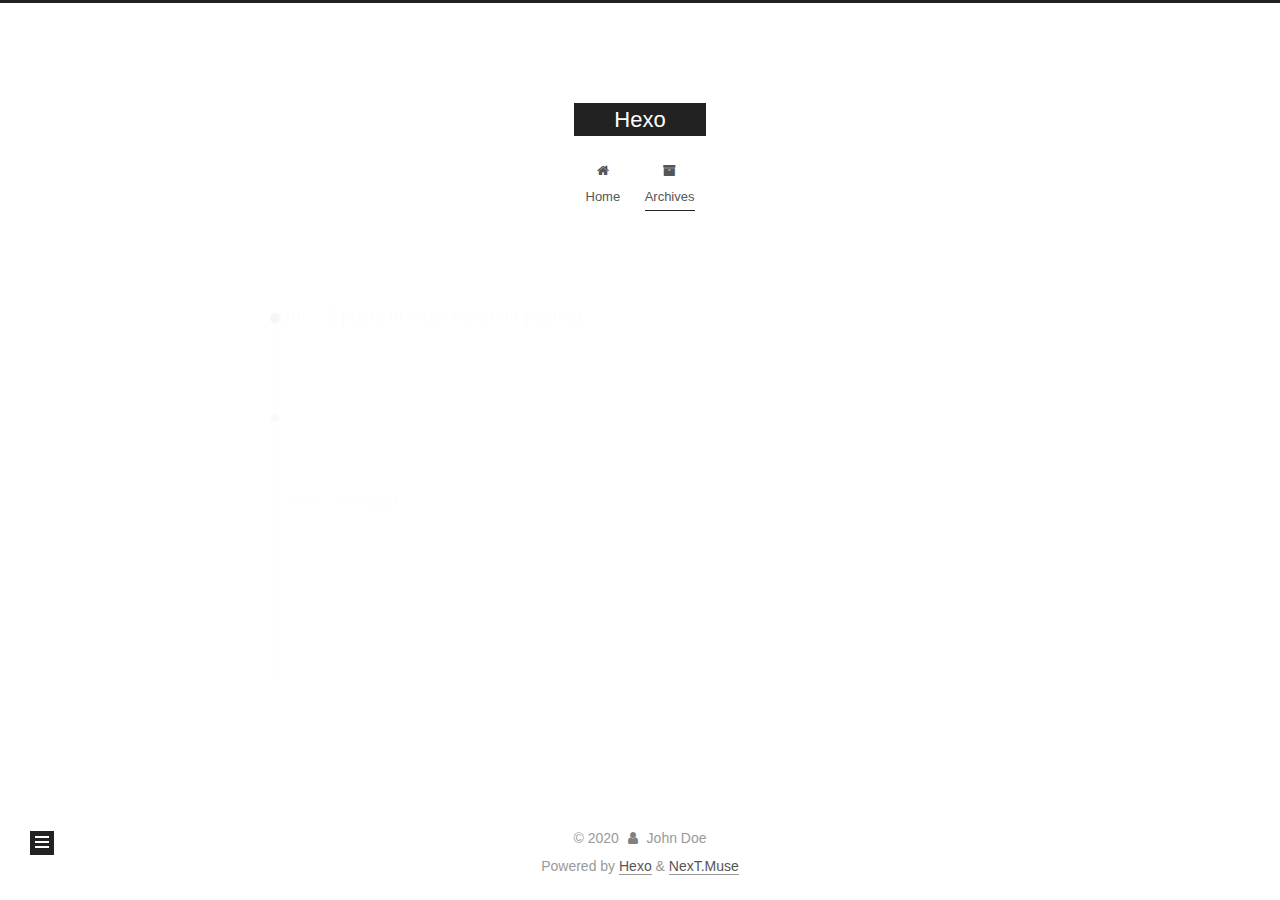
==== commit 70454b17: "Site updated: 2020-07-04 11:46:52" ====
--- a/archives/index.html
+++ b/archives/index.html
@@ -148,13 +148,33 @@
   <div class="post-block">
     <div class="posts-collapse">
       <div class="collection-title">
-        <span class="collection-header">Um..! 2 posts in total. Keep on posting.</span>
+        <span class="collection-header">Um..! 3 posts in total. Keep on posting.</span>
       </div>
 
       
     <div class="collection-year">
       <span class="collection-header">2020</span>
     </div>
+
+  <article itemscope itemtype="http://schema.org/Article">
+    <header class="post-header">
+
+      <div class="post-meta">
+        <time itemprop="dateCreated"
+              datetime="2020-07-04T11:46:25+08:00"
+              content="2020-07-04">
+          07-04
+        </time>
+      </div>
+
+      <div class="post-title">
+          <a class="post-title-link" href="/2020/07/04/new-post/" itemprop="url">
+            <span itemprop="name">new post</span>
+          </a>
+      </div>
+
+    </header>
+  </article>
 
   <article itemscope itemtype="http://schema.org/Article">
     <header class="post-header">
@@ -268,7 +288,7 @@
       <div class="site-state-item site-state-posts">
           <a href="/archives/">
         
-          <span class="site-state-item-count">2</span>
+          <span class="site-state-item-count">3</span>
           <span class="site-state-item-name">posts</span>
         </a>
       </div>
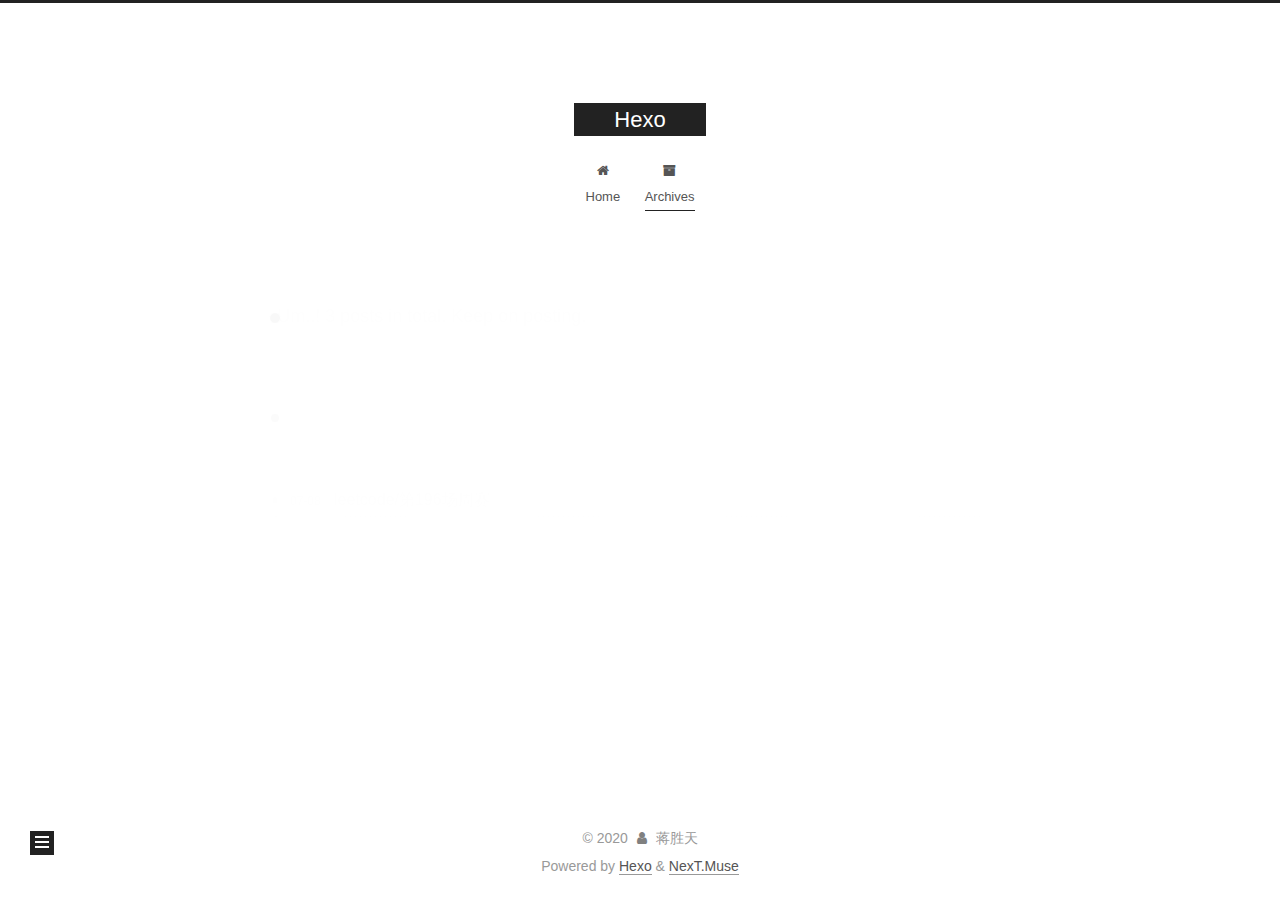
==== commit feb0df7a: "Site updated: 2020-07-08 15:16:20" ====
--- a/archives/index.html
+++ b/archives/index.html
@@ -25,7 +25,7 @@
 <meta property="og:url" content="http://yoursite.com/archives/index.html">
 <meta property="og:site_name" content="Hexo">
 <meta property="og:locale" content="en_US">
-<meta property="article:author" content="John Doe">
+<meta property="article:author" content="蒋胜天">
 <meta name="twitter:card" content="summary">
 
 <link rel="canonical" href="http://yoursite.com/archives/">
@@ -161,6 +161,26 @@
 
       <div class="post-meta">
         <time itemprop="dateCreated"
+              datetime="2020-07-08T10:35:47+08:00"
+              content="2020-07-08">
+          07-08
+        </time>
+      </div>
+
+      <div class="post-title">
+          <a class="post-title-link" href="/2020/07/08/leetcode/%E7%AC%AC196%E5%9C%BA%E5%91%A8%E8%B5%9B/" itemprop="url">
+            <span itemprop="name">leetcode/第196场周赛</span>
+          </a>
+      </div>
+
+    </header>
+  </article>
+
+  <article itemscope itemtype="http://schema.org/Article">
+    <header class="post-header">
+
+      <div class="post-meta">
+        <time itemprop="dateCreated"
               datetime="2020-07-04T11:46:25+08:00"
               content="2020-07-04">
           07-04
@@ -170,26 +190,6 @@
       <div class="post-title">
           <a class="post-title-link" href="/2020/07/04/new-post/" itemprop="url">
             <span itemprop="name">new post</span>
-          </a>
-      </div>
-
-    </header>
-  </article>
-
-  <article itemscope itemtype="http://schema.org/Article">
-    <header class="post-header">
-
-      <div class="post-meta">
-        <time itemprop="dateCreated"
-              datetime="2020-04-02T17:47:54+08:00"
-              content="2020-04-02">
-          04-02
-        </time>
-      </div>
-
-      <div class="post-title">
-          <a class="post-title-link" href="/2020/04/02/%E6%88%91%E7%9A%84%E7%AC%AC%E4%B8%80%E7%AF%87%E5%8D%9A%E5%AE%A2/" itemprop="url">
-            <span itemprop="name">我的第一篇博客</span>
           </a>
       </div>
 
@@ -280,7 +280,7 @@
 
       <div class="site-overview-wrap sidebar-panel">
         <div class="site-author motion-element" itemprop="author" itemscope itemtype="http://schema.org/Person">
-  <p class="site-author-name" itemprop="name">John Doe</p>
+  <p class="site-author-name" itemprop="name">蒋胜天</p>
   <div class="site-description" itemprop="description"></div>
 </div>
 <div class="site-state-wrap motion-element">
@@ -320,7 +320,7 @@
   <span class="with-love">
     <i class="fa fa-user"></i>
   </span>
-  <span class="author" itemprop="copyrightHolder">John Doe</span>
+  <span class="author" itemprop="copyrightHolder">蒋胜天</span>
 </div>
   <div class="powered-by">Powered by <a href="https://hexo.io/" class="theme-link" rel="noopener" target="_blank">Hexo</a> & <a href="https://muse.theme-next.org/" class="theme-link" rel="noopener" target="_blank">NexT.Muse</a>
   </div>
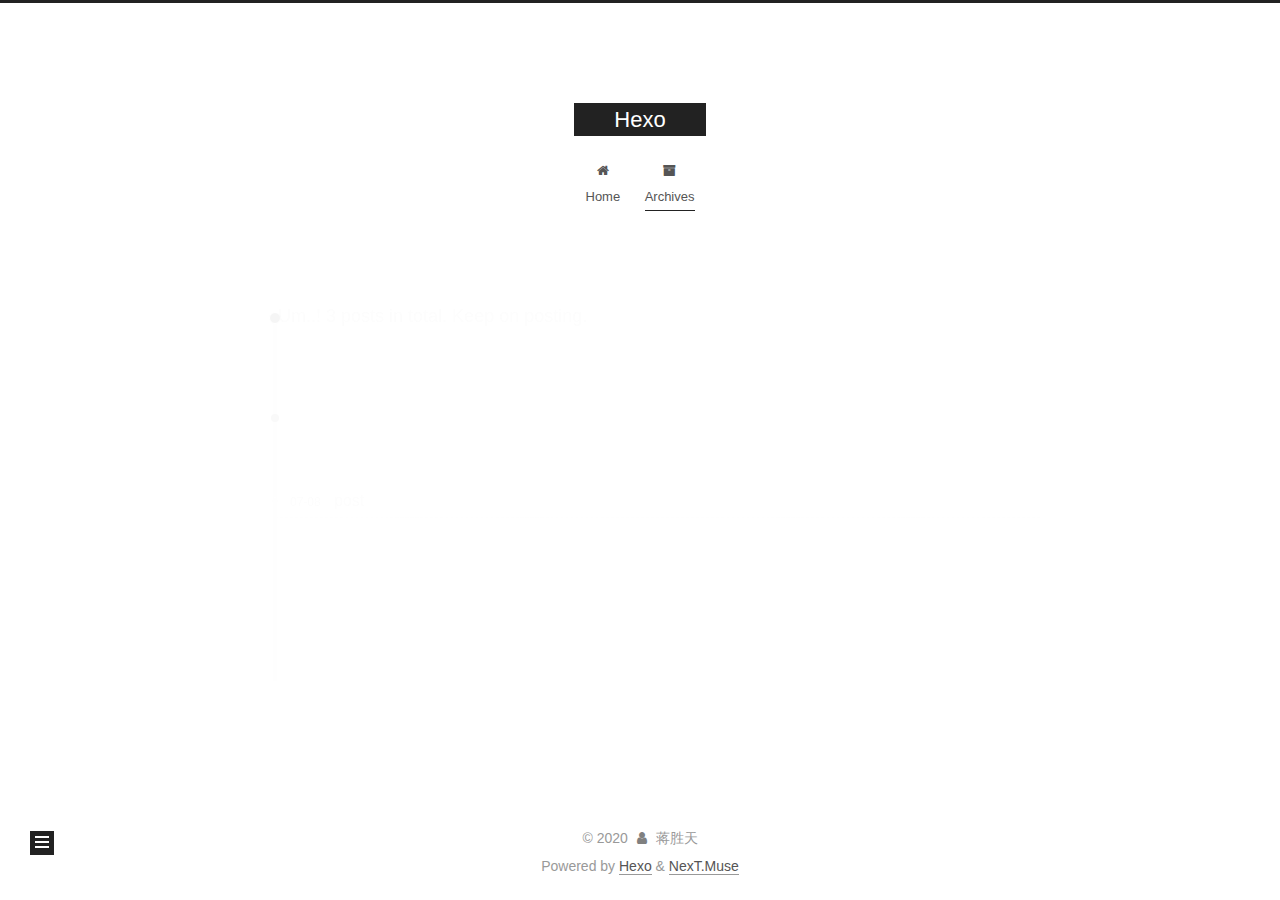
==== commit d38c97a8: "Site updated: 2020-07-08 16:13:09" ====
--- a/archives/index.html
+++ b/archives/index.html
@@ -161,15 +161,15 @@
 
       <div class="post-meta">
         <time itemprop="dateCreated"
-              datetime="2020-07-08T10:35:47+08:00"
+              datetime="2020-07-08T16:05:50+08:00"
               content="2020-07-08">
           07-08
         </time>
       </div>
 
       <div class="post-title">
-          <a class="post-title-link" href="/2020/07/08/leetcode/%E7%AC%AC196%E5%9C%BA%E5%91%A8%E8%B5%9B/" itemprop="url">
-            <span itemprop="name">leetcode/第196场周赛</span>
+          <a class="post-title-link" href="/2020/07/08/post/" itemprop="url">
+            <span itemprop="name">post</span>
           </a>
       </div>
 
